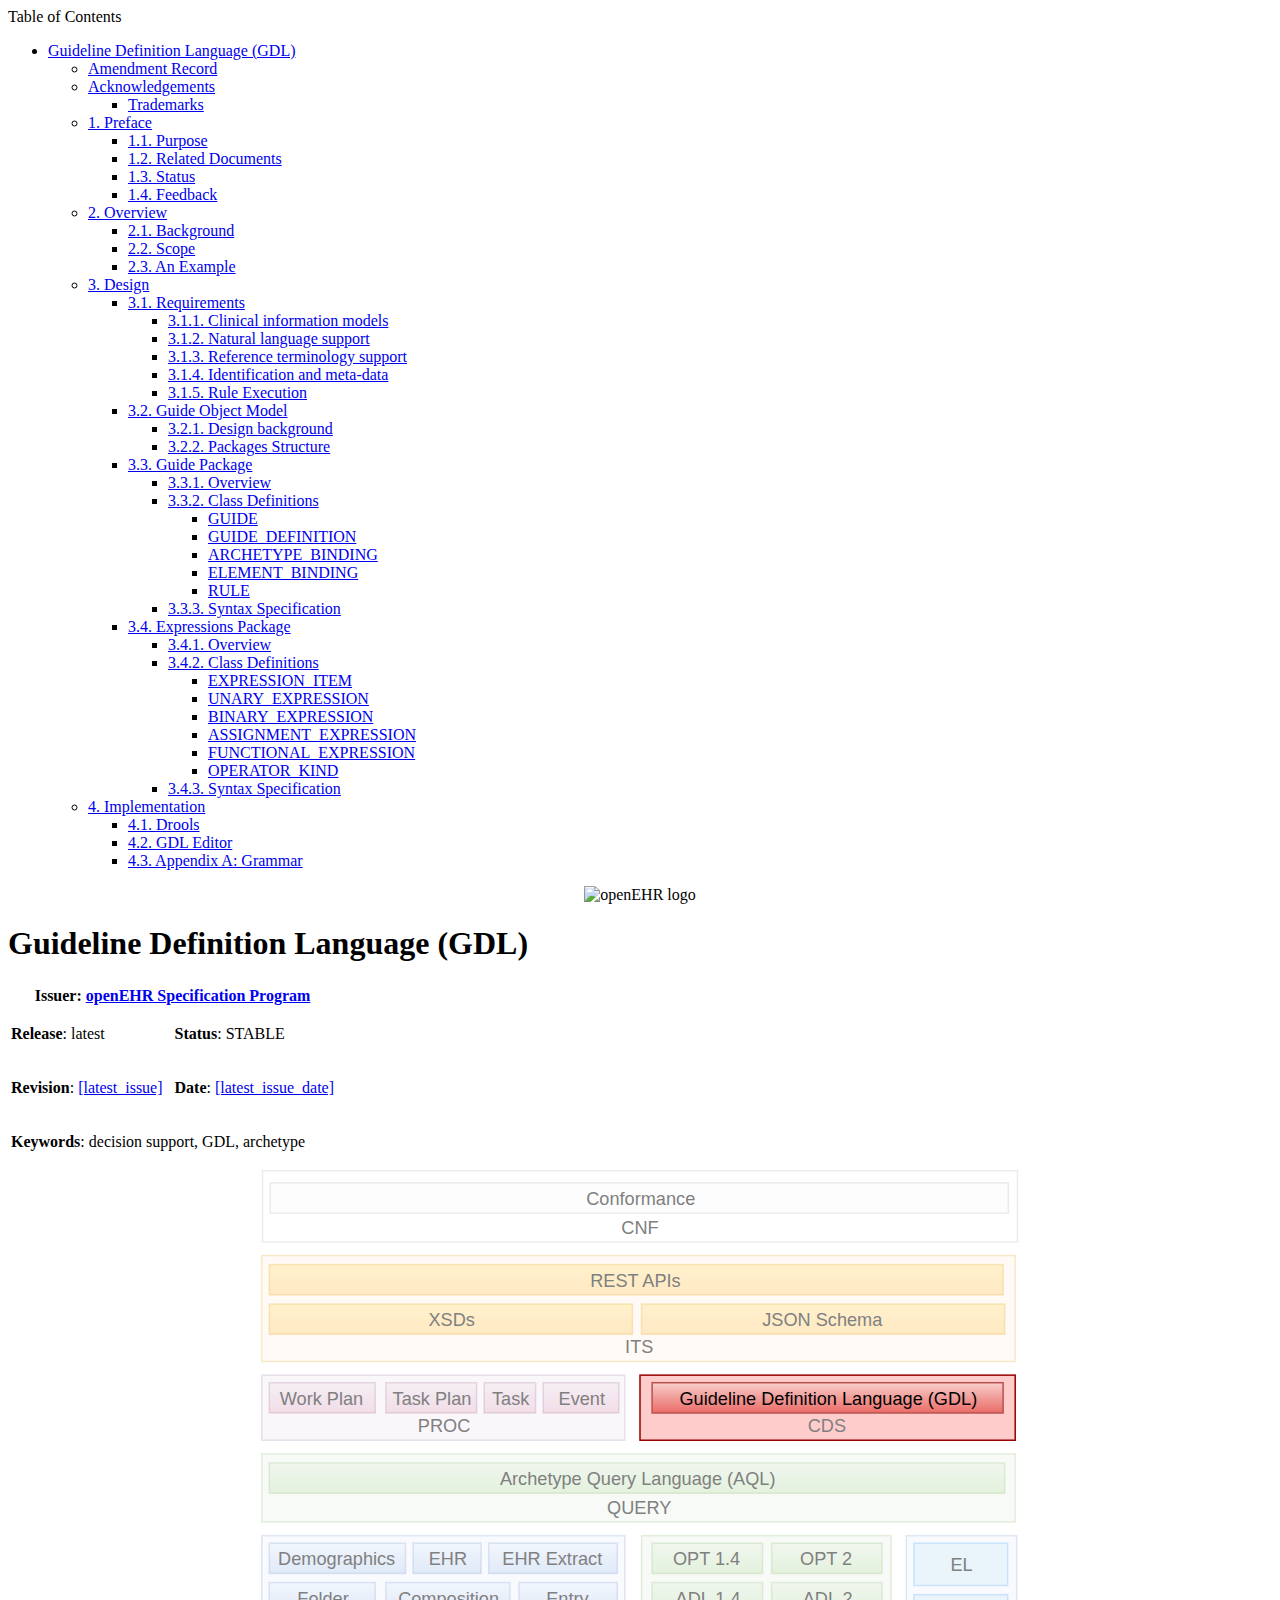
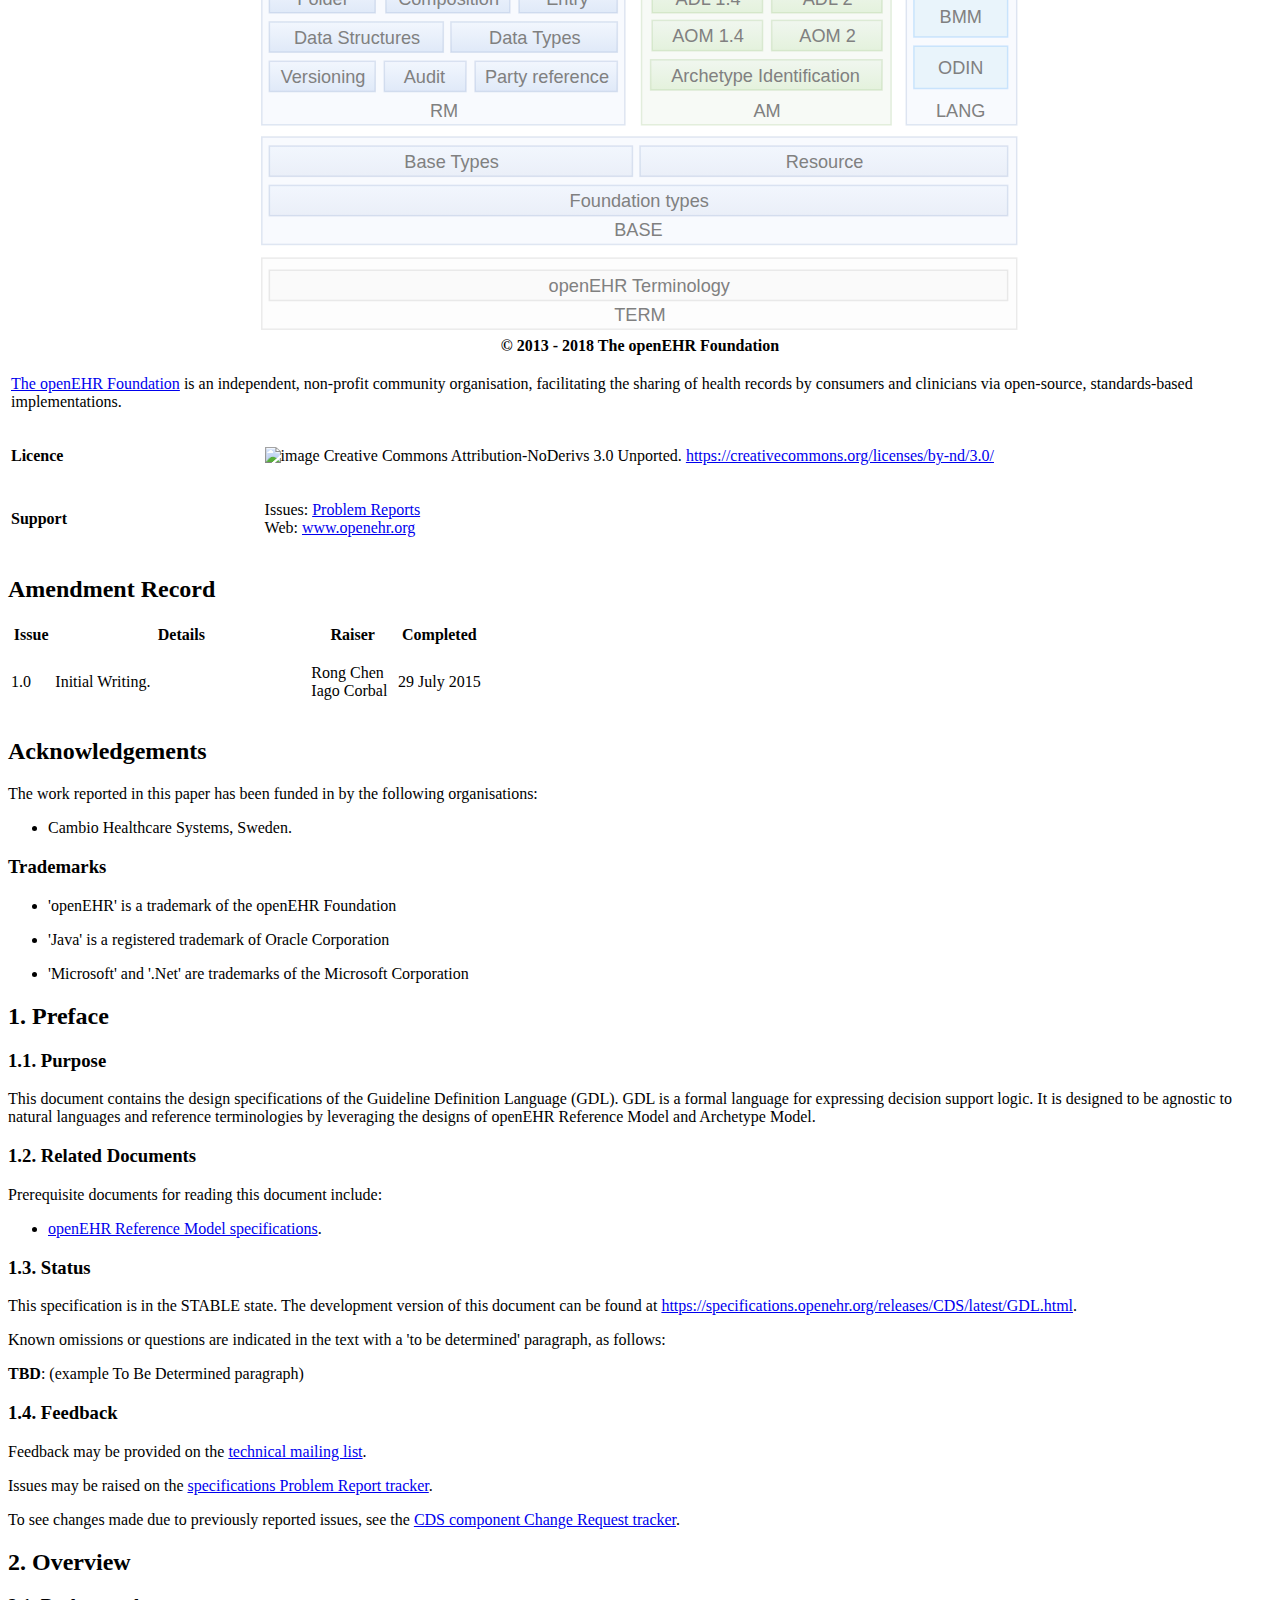
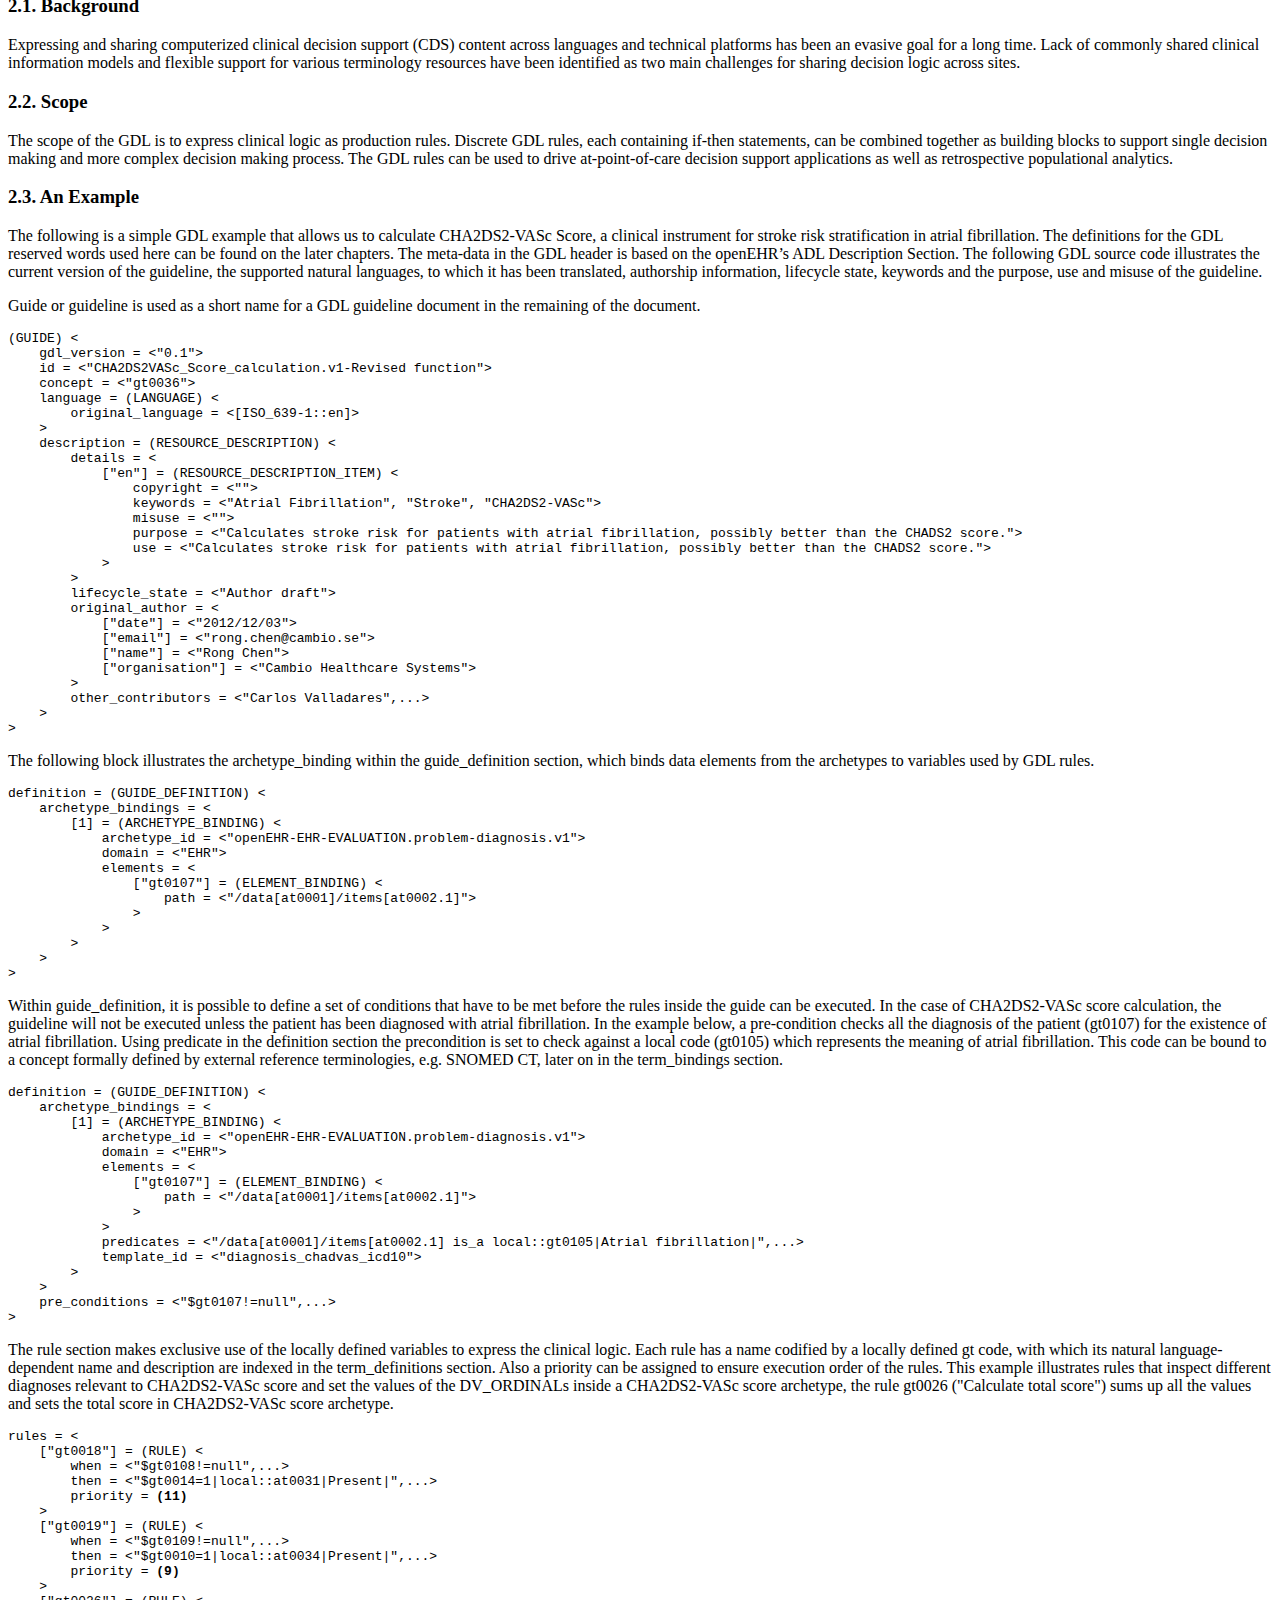
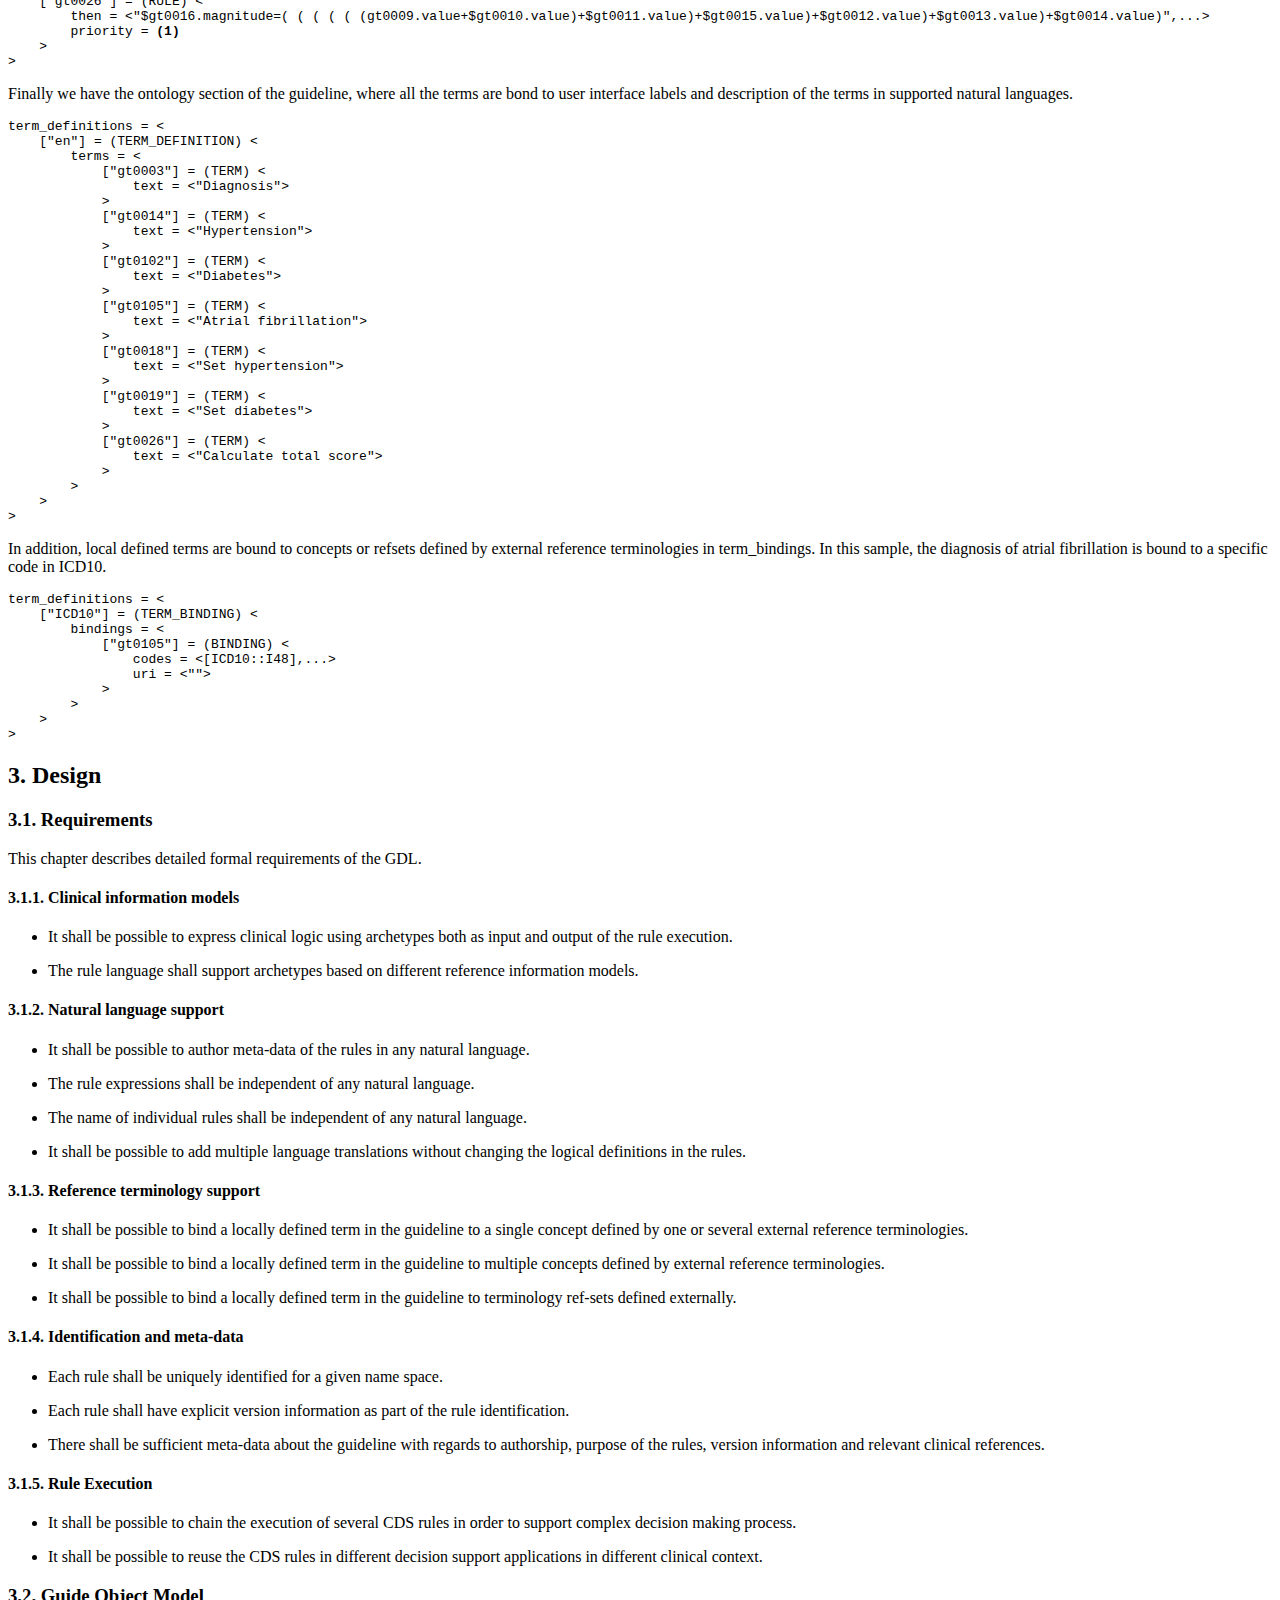
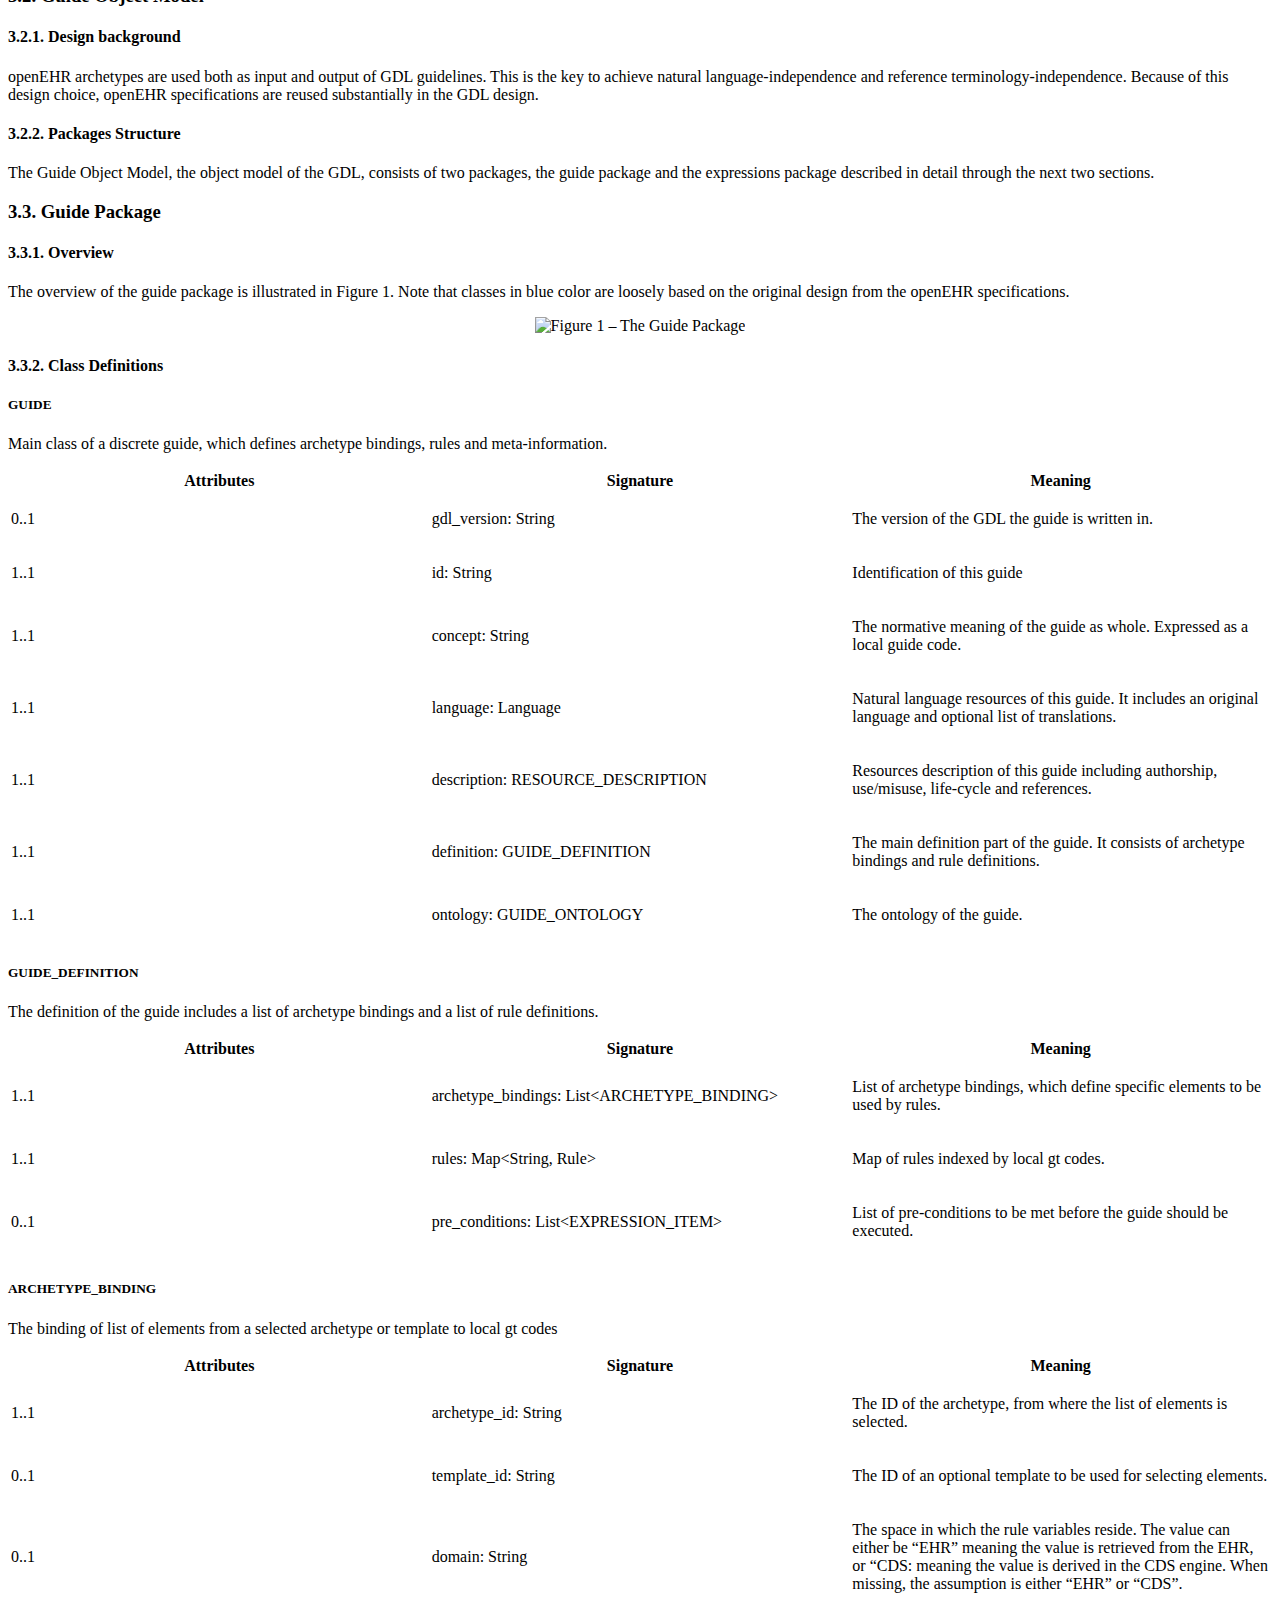
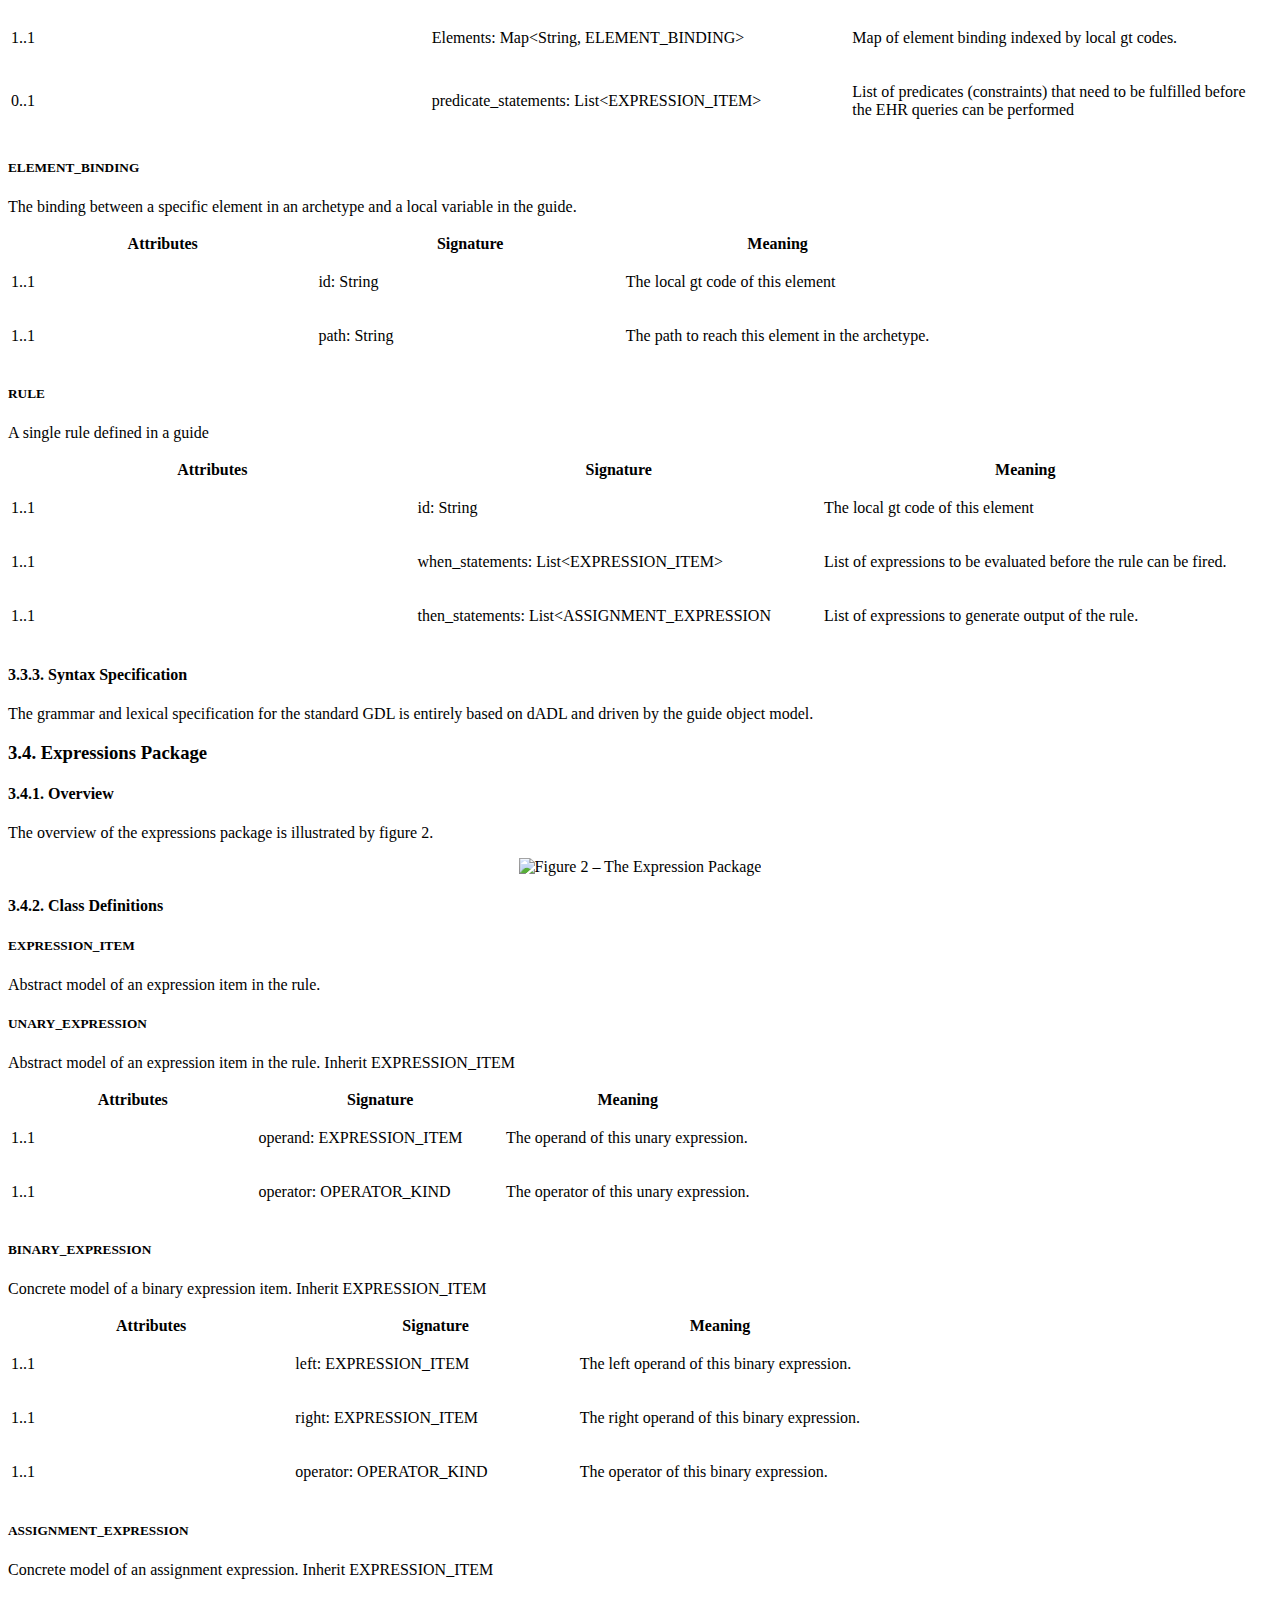
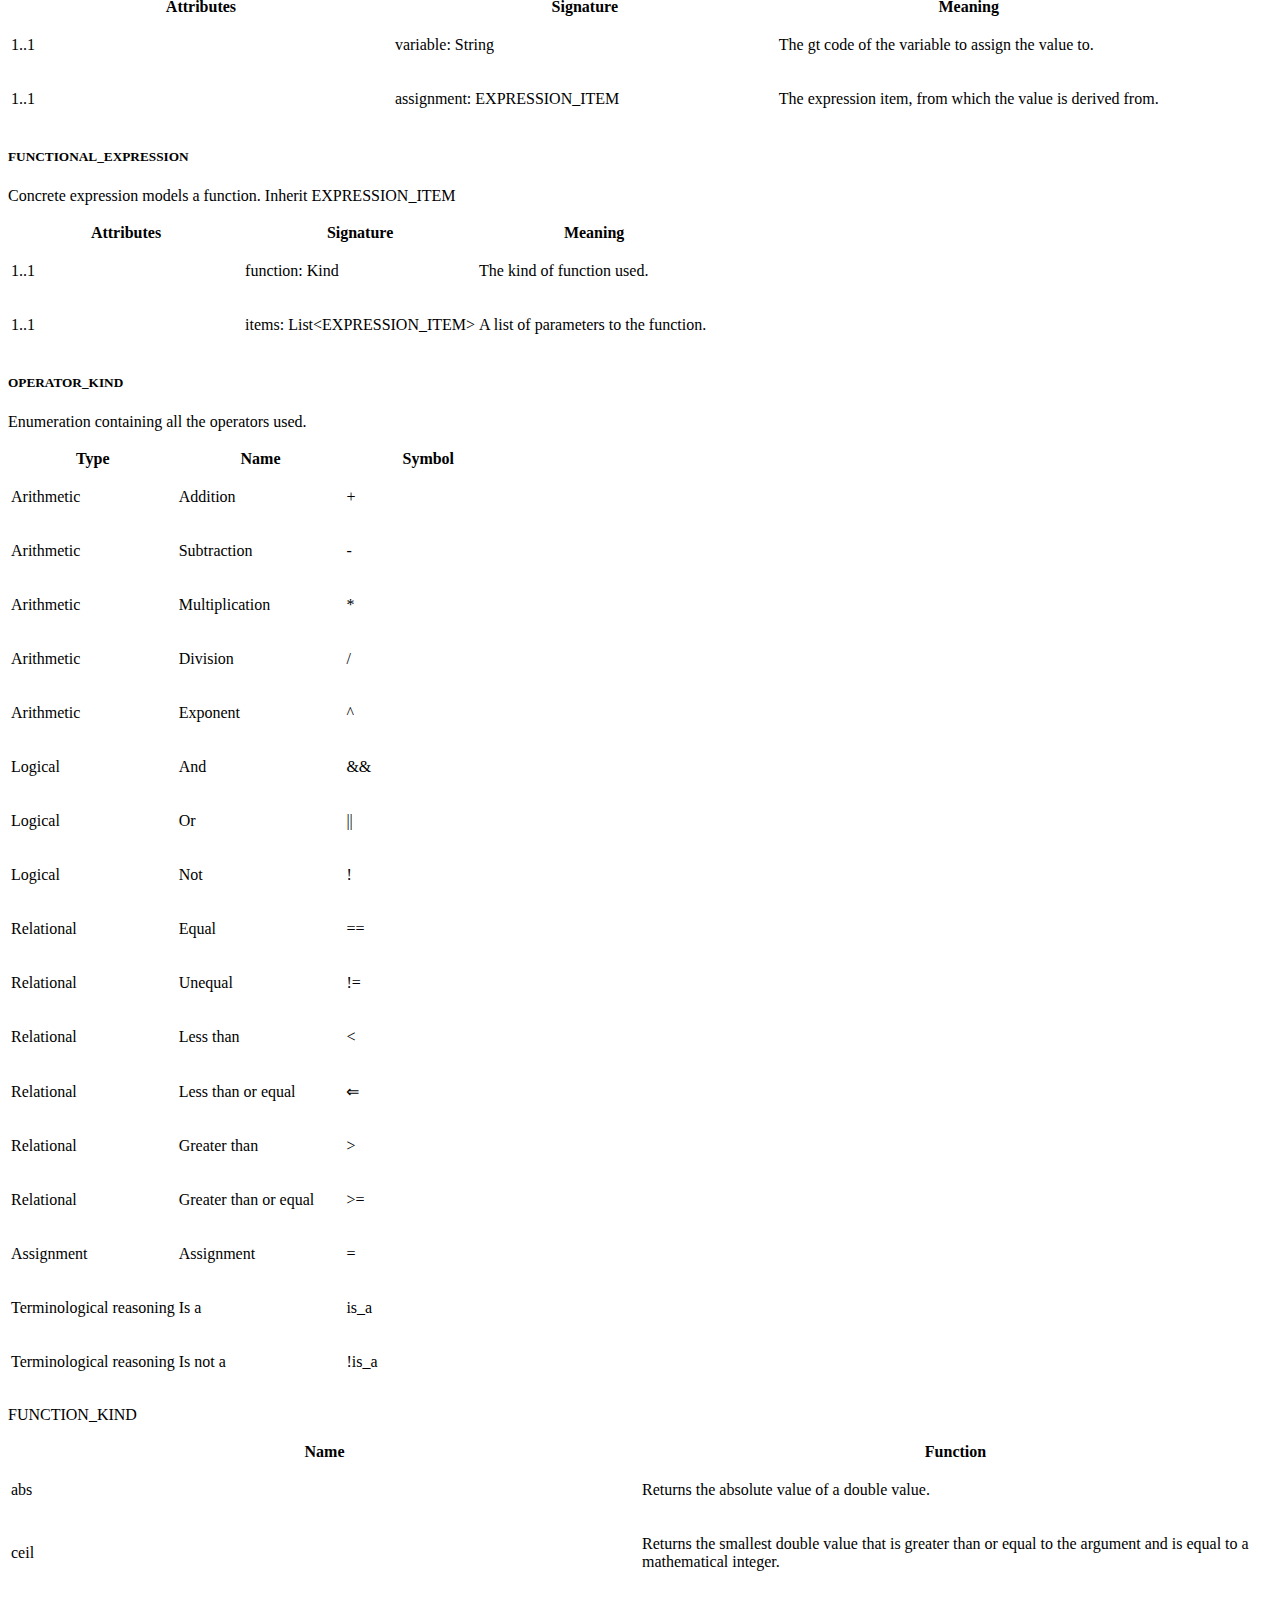
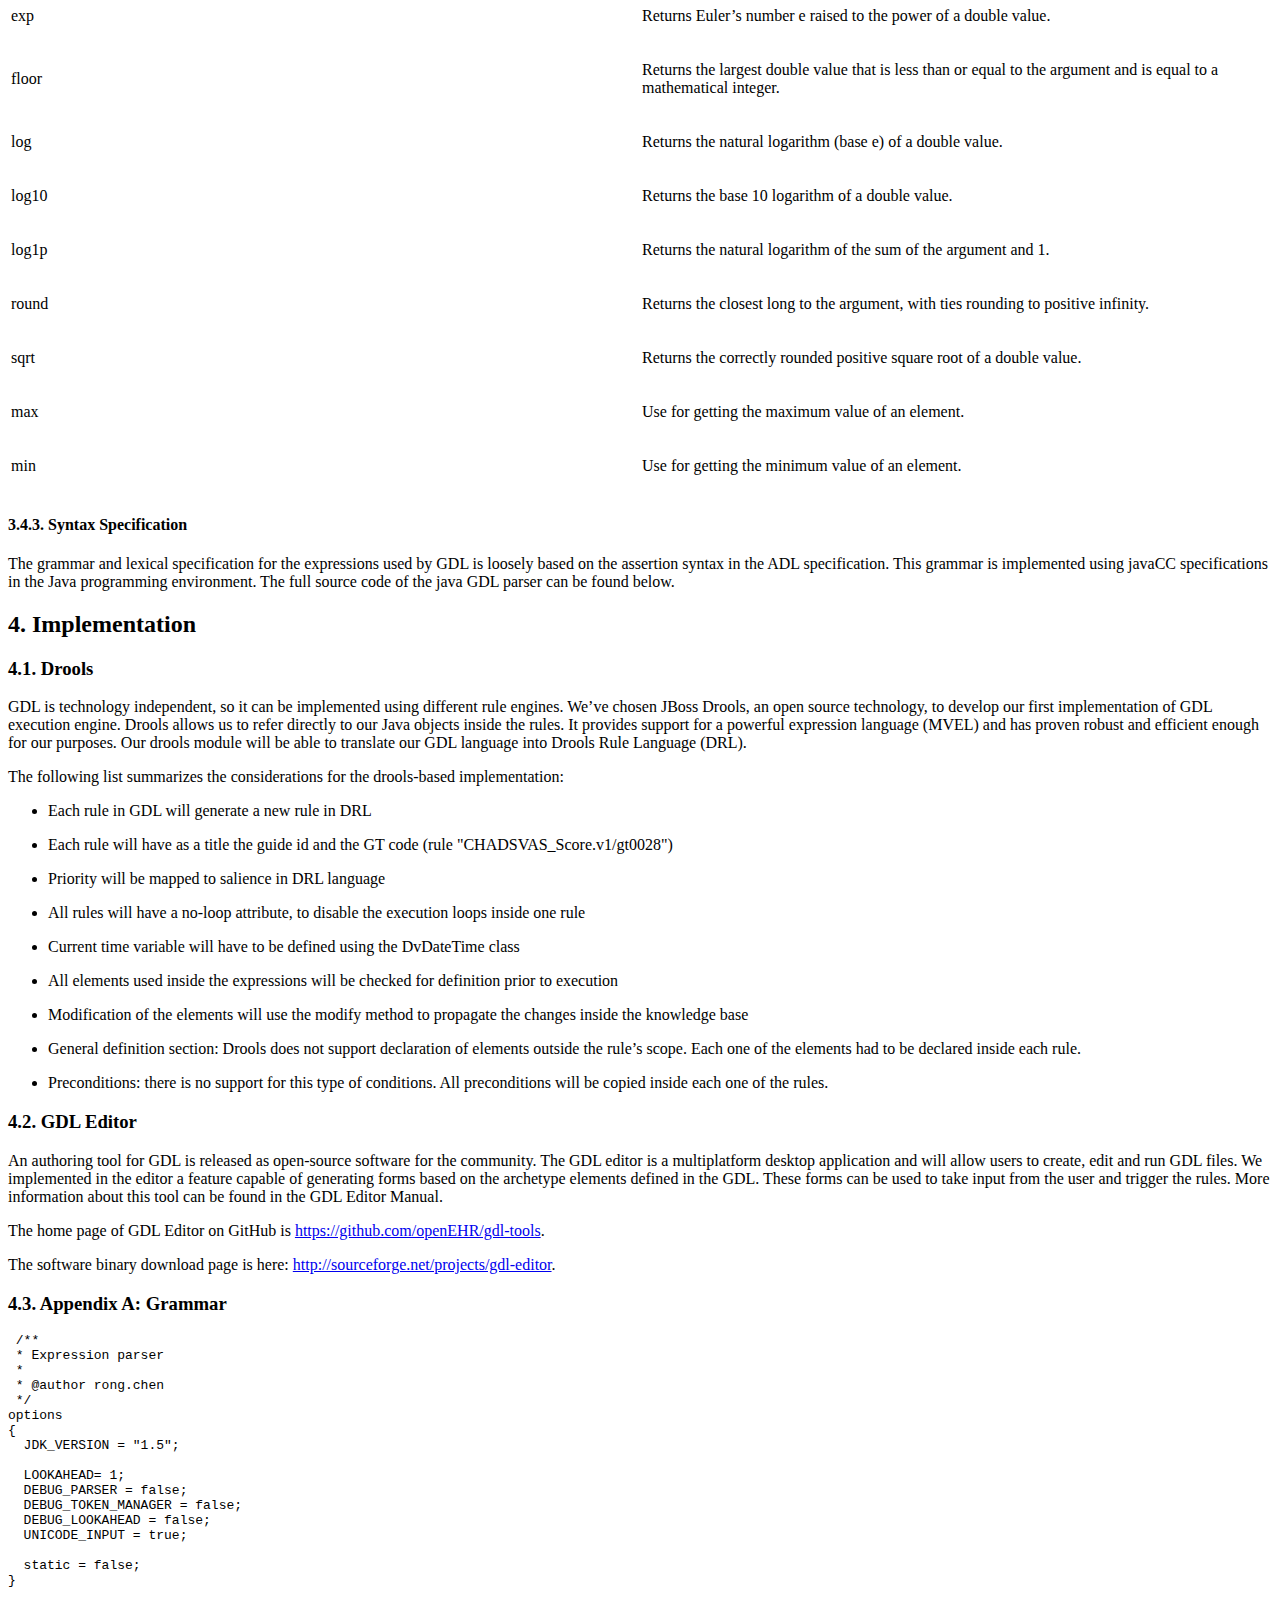
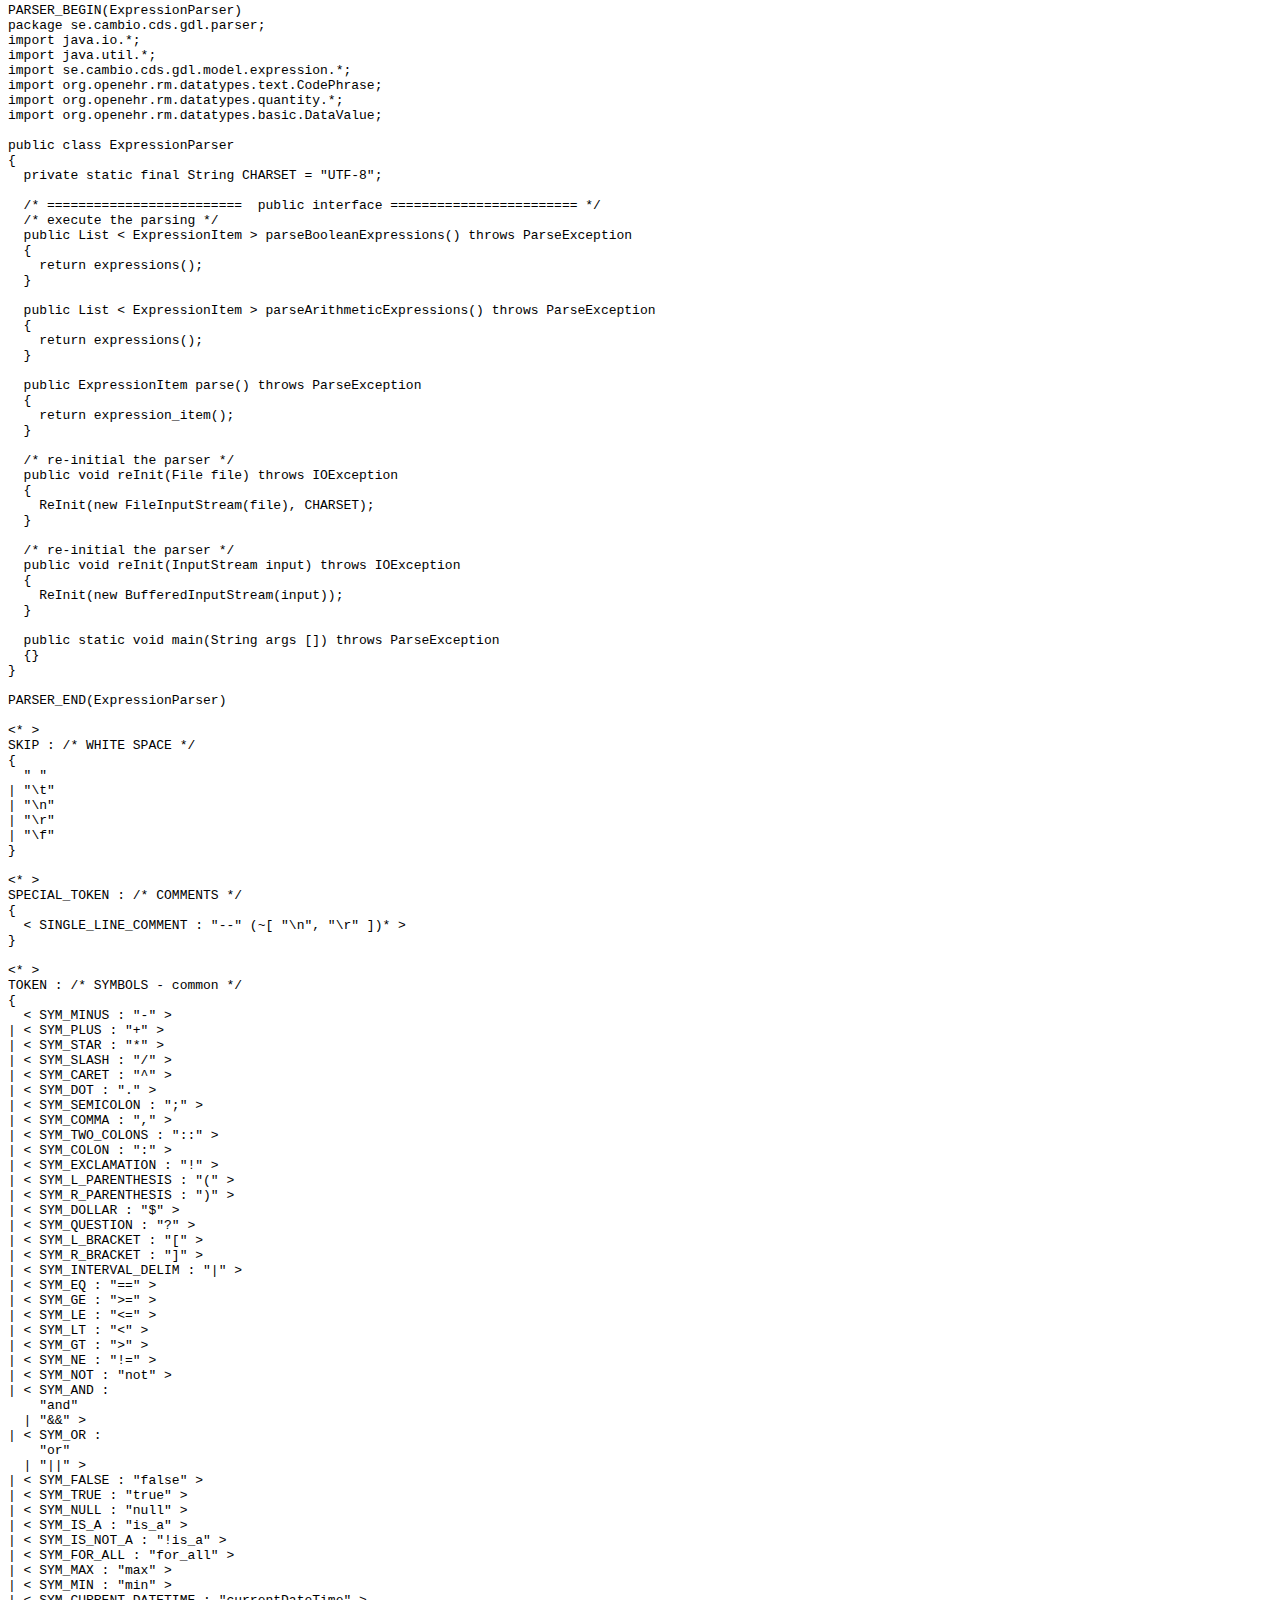
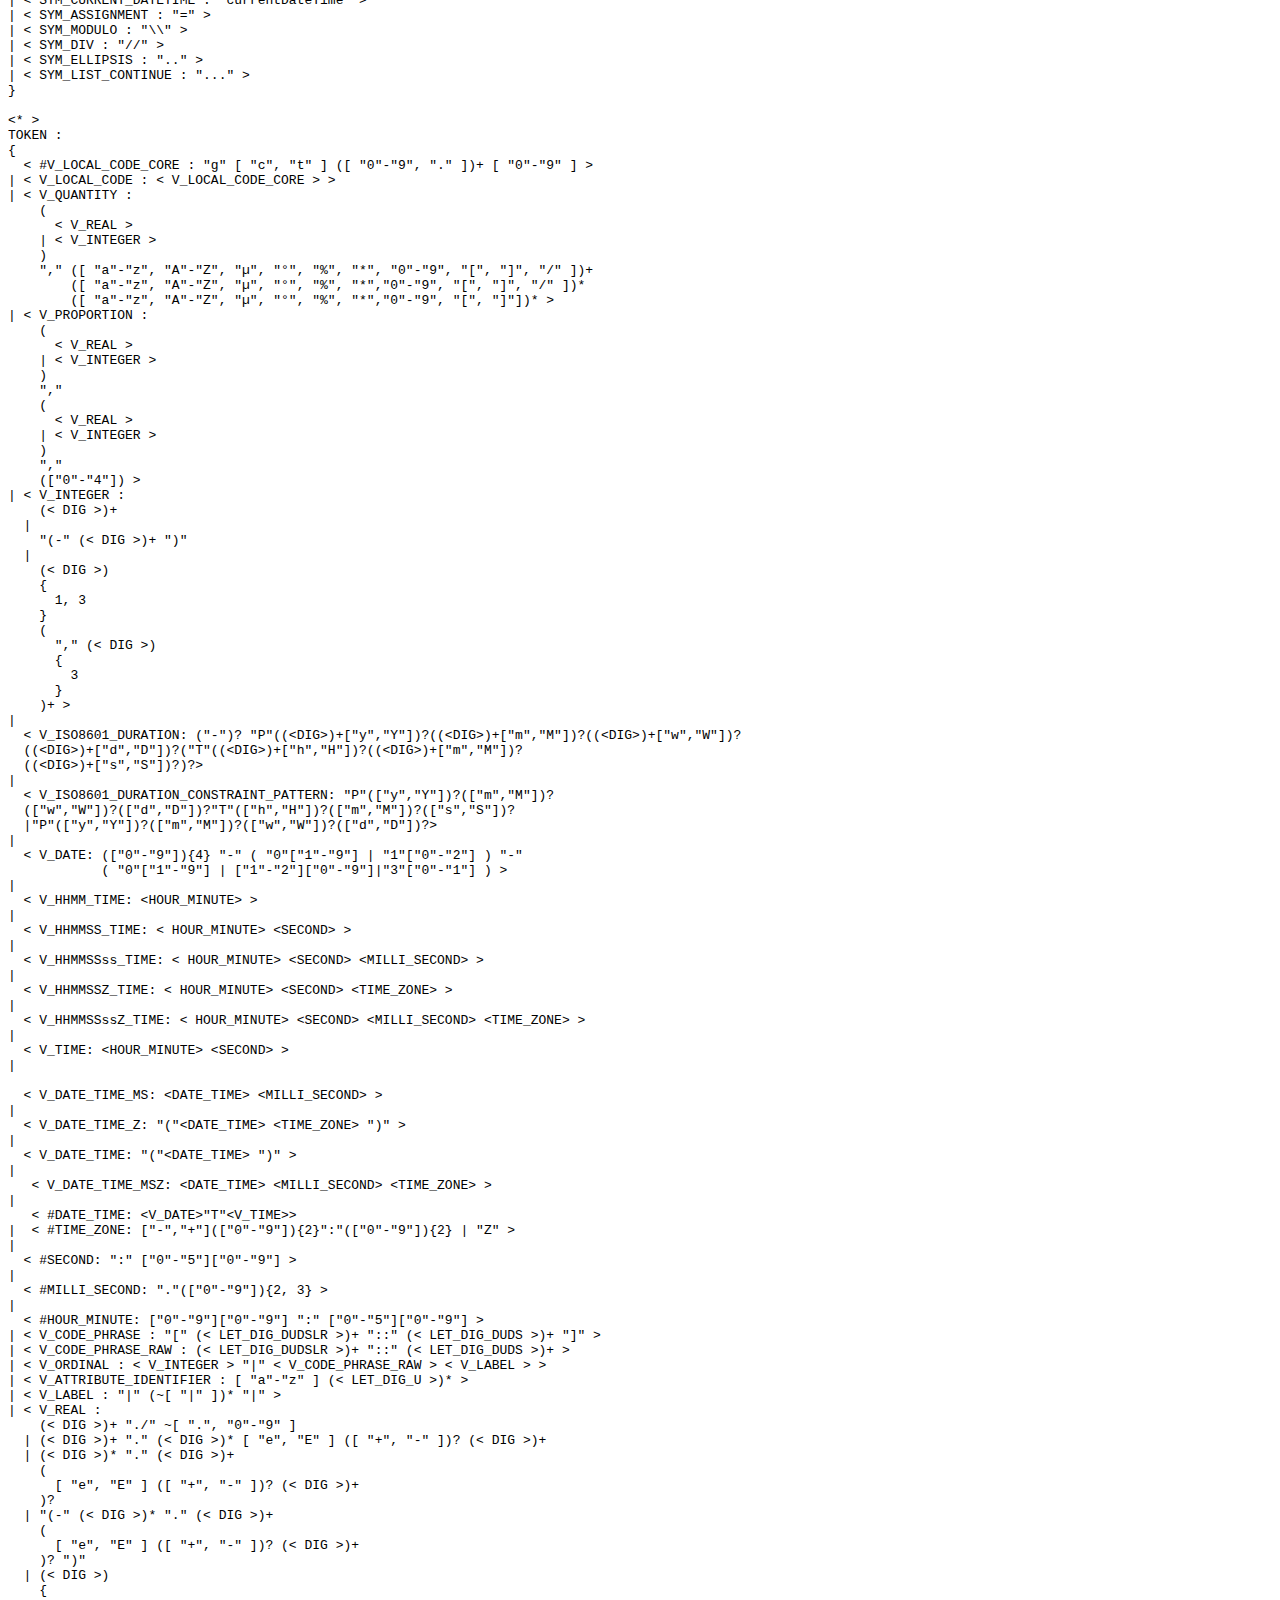
==== docs/GDL.html @ b7e473a4 "Republish spec with new link vars scheme." ====
<!DOCTYPE html>
<html lang="en">
<head>
<meta charset="UTF-8">
<!--[if IE]><meta http-equiv="X-UA-Compatible" content="IE=edge"><![endif]-->
<meta name="viewport" content="width=device-width, initial-scale=1.0">
<meta name="generator" content="Asciidoctor 1.5.6.1">
<meta name="description" content="openEHR Guideline Definition Language (GDL)">
<meta name="keywords" content="decision support, GDL, archetype">
<title>Guideline Definition Language (GDL)</title>
<link rel="stylesheet" href="https://specifications.openehr.org/styles/openehr.css">
<link rel="stylesheet" href="https://specifications.openehr.org/styles/pygments-default.css">
</head>
<body class="book toc2 toc-left">
<div id="header">
<div id="toc" class="toc2">
<div id="toctitle">Table of Contents</div>
<ul class="sectlevel0">
<li><a href="#_guideline_definition_language_gdl">Guideline Definition Language (GDL)</a>
<ul class="sectlevel1">
<li><a href="#_amendment_record">Amendment Record</a></li>
<li><a href="#_acknowledgements">Acknowledgements</a>
<ul class="sectlevel2">
<li><a href="#_trademarks">Trademarks</a></li>
</ul>
</li>
<li><a href="#_preface">1. Preface</a>
<ul class="sectlevel2">
<li><a href="#_purpose">1.1. Purpose</a></li>
<li><a href="#_related_documents">1.2. Related Documents</a></li>
<li><a href="#_status">1.3. Status</a></li>
<li><a href="#_feedback">1.4. Feedback</a></li>
</ul>
</li>
<li><a href="#_overview">2. Overview</a>
<ul class="sectlevel2">
<li><a href="#_background">2.1. Background</a></li>
<li><a href="#_scope">2.2. Scope</a></li>
<li><a href="#_an_example">2.3. An Example</a></li>
</ul>
</li>
<li><a href="#_design">3. Design</a>
<ul class="sectlevel2">
<li><a href="#_requirements">3.1. Requirements</a>
<ul class="sectlevel3">
<li><a href="#_clinical_information_models">3.1.1. Clinical information models</a></li>
<li><a href="#_natural_language_support">3.1.2. Natural language support</a></li>
<li><a href="#_reference_terminology_support">3.1.3. Reference terminology support</a></li>
<li><a href="#_identification_and_meta_data">3.1.4. Identification and meta-data</a></li>
<li><a href="#_rule_execution">3.1.5. Rule Execution</a></li>
</ul>
</li>
<li><a href="#_guide_object_model">3.2. Guide Object Model</a>
<ul class="sectlevel3">
<li><a href="#_design_background">3.2.1. Design background</a></li>
<li><a href="#_packages_structure">3.2.2. Packages Structure</a></li>
</ul>
</li>
<li><a href="#_guide_package">3.3. Guide Package</a>
<ul class="sectlevel3">
<li><a href="#_overview_2">3.3.1. Overview</a></li>
<li><a href="#_class_definitions">3.3.2. Class Definitions</a>
<ul class="sectlevel4">
<li><a href="#_guide">GUIDE</a></li>
<li><a href="#_guide_definition">GUIDE_DEFINITION</a></li>
<li><a href="#_archetype_binding">ARCHETYPE_BINDING</a></li>
<li><a href="#_element_binding">ELEMENT_BINDING</a></li>
<li><a href="#_rule">RULE</a></li>
</ul>
</li>
<li><a href="#_syntax_specification">3.3.3. Syntax Specification</a></li>
</ul>
</li>
<li><a href="#_expressions_package">3.4. Expressions Package</a>
<ul class="sectlevel3">
<li><a href="#_overview_3">3.4.1. Overview</a></li>
<li><a href="#_class_definitions_2">3.4.2. Class Definitions</a>
<ul class="sectlevel4">
<li><a href="#_expression_item">EXPRESSION_ITEM</a></li>
<li><a href="#_unary_expression">UNARY_EXPRESSION</a></li>
<li><a href="#_binary_expression">BINARY_EXPRESSION</a></li>
<li><a href="#_assignment_expression">ASSIGNMENT_EXPRESSION</a></li>
<li><a href="#_functional_expression">FUNCTIONAL_EXPRESSION</a></li>
<li><a href="#_operator_kind">OPERATOR_KIND</a></li>
</ul>
</li>
<li><a href="#_syntax_specification_2">3.4.3. Syntax Specification</a></li>
</ul>
</li>
</ul>
</li>
<li><a href="#_implementation">4. Implementation</a>
<ul class="sectlevel2">
<li><a href="#_drools">4.1. Drools</a></li>
<li><a href="#_gdl_editor">4.2. GDL Editor</a></li>
<li><a href="#_appendix_a_grammar">4.3. Appendix A: Grammar</a></li>
</ul>
</li>
</ul>
</li>
</ul>
</div>
</div>
<div id="content">
<div id="preamble">
<div class="sectionbody">
<div class="imageblock" style="text-align: center">
<div class="content">
<img src="https://specifications.openehr.org/images/openehr_logo_large.png" alt="openEHR logo">
</div>
</div>
</div>
</div>
<h1 id="_guideline_definition_language_gdl" class="sect0">Guideline Definition Language (GDL)</h1>
<div class="openblock partintro">
<div class="content">
<table class="tableblock frame-all grid-all spread">
<colgroup>
<col style="width: 50%;">
<col style="width: 50%;">
</colgroup>
<thead>
<tr>
<th class="tableblock halign-center valign-top" colspan="2"><strong>Issuer</strong>: <a href="https://www.openehr.org/programs/specification/">openEHR Specification Program</a></th>
</tr>
</thead>
<tbody>
<tr>
<td class="tableblock halign-left valign-top"><p class="tableblock"><strong>Release</strong>: latest</p></td>
<td class="tableblock halign-left valign-top"><p class="tableblock"><strong>Status</strong>: STABLE</p></td>
</tr>
<tr>
<td class="tableblock halign-left valign-top"><p class="tableblock"><strong>Revision</strong>: <a href="#latest_issue">[latest_issue]</a></p></td>
<td class="tableblock halign-left valign-top"><p class="tableblock"><strong>Date</strong>: <a href="#latest_issue_date">[latest_issue_date]</a></p></td>
</tr>
<tr>
<td class="tableblock halign-center valign-top" colspan="2"><p class="tableblock"><strong>Keywords</strong>: decision support, GDL, archetype</p></td>
</tr>
</tbody>
</table>
<div class="imageblock" style="text-align: center">
<div class="content">
<img src="openehr_block_diagram.svg" alt="openEHR components" width="60%">
</div>
</div>
<table class="tableblock frame-all grid-all spread">
<colgroup>
<col style="width: 20%;">
<col style="width: 80%;">
</colgroup>
<thead>
<tr>
<th class="tableblock halign-center valign-top" colspan="2">&#169; 2013 - 2018 The openEHR Foundation</th>
</tr>
</thead>
<tbody>
<tr>
<td class="tableblock halign-center valign-top" colspan="2"><p class="tableblock"><a href="/" target="_blank" rel="noopener">The openEHR Foundation</a> is an independent, non-profit community organisation, facilitating the sharing of health records by consumers and clinicians via open-source, standards-based implementations.</p></td>
</tr>
<tr>
<td class="tableblock halign-center valign-top"><p class="tableblock"><strong>Licence</strong></p></td>
<td class="tableblock halign-left valign-top"><p class="tableblock"><span class="image"><img src="https://specifications.openehr.org/images/cc-by-nd-88x31.png" alt="image"></span> Creative Commons Attribution-NoDerivs 3.0 Unported. <a href="https://creativecommons.org/licenses/by-nd/3.0/" class="bare">https://creativecommons.org/licenses/by-nd/3.0/</a></p></td>
</tr>
<tr>
<td class="tableblock halign-center valign-top"><p class="tableblock"><strong>Support</strong></p></td>
<td class="tableblock halign-left valign-top"><p class="tableblock">Issues: <a href="https://specifications.openehr.org/components/CDS/open_issues" target="_blank" rel="noopener">Problem Reports</a><br>
 Web: <a href="/" target="_blank" rel="noopener">www.openehr.org</a></p></td>
</tr>
</tbody>
</table>
</div>
</div>
<div class="sect1">
<h2 id="_amendment_record">Amendment Record</h2>
<div class="sectionbody">
<table class="tableblock frame-all grid-all spread">
<colgroup>
<col style="width: 9.0909%;">
<col style="width: 54.5454%;">
<col style="width: 18.1818%;">
<col style="width: 18.1819%;">
</colgroup>
<thead>
<tr>
<th class="tableblock halign-left valign-top">Issue</th>
<th class="tableblock halign-left valign-top">Details</th>
<th class="tableblock halign-left valign-top">Raiser</th>
<th class="tableblock halign-left valign-top">Completed</th>
</tr>
</thead>
<tbody>
<tr>
<td class="tableblock halign-left valign-top"><p class="tableblock"><a id="latest_issue"></a>1.0</p></td>
<td class="tableblock halign-left valign-top"><p class="tableblock">Initial Writing.</p></td>
<td class="tableblock halign-left valign-top"><p class="tableblock">Rong Chen<br>
 Iago Corbal</p></td>
<td class="tableblock halign-left valign-top"><p class="tableblock"><a id="latest_issue_date"></a>29 July 2015</p></td>
</tr>
</tbody>
</table>
</div>
</div>
<div class="sect1">
<h2 id="_acknowledgements">Acknowledgements</h2>
<div class="sectionbody">
<div class="paragraph">
<p>The work reported in this paper has been funded in by the following organisations:</p>
</div>
<div class="ulist">
<ul>
<li>
<p>Cambio Healthcare Systems, Sweden.</p>
</li>
</ul>
</div>
<div class="sect2">
<h3 id="_trademarks">Trademarks</h3>
<div class="ulist">
<ul>
<li>
<p>'openEHR' is a trademark of the openEHR Foundation</p>
</li>
<li>
<p>'Java' is a registered trademark of Oracle Corporation</p>
</li>
<li>
<p>'Microsoft' and '.Net' are trademarks of the Microsoft Corporation</p>
</li>
</ul>
</div>
</div>
</div>
</div>
<div class="sect1">
<h2 id="_preface">1. Preface</h2>
<div class="sectionbody">
<div class="sect2">
<h3 id="_purpose">1.1. Purpose</h3>
<div class="paragraph">
<p>This document contains the design specifications of the Guideline Definition Language (GDL). GDL is a formal language for expressing decision support logic. It is designed to be agnostic to natural languages and reference terminologies by leveraging the designs of openEHR Reference Model and Archetype Model.</p>
</div>
</div>
<div class="sect2">
<h3 id="_related_documents">1.2. Related Documents</h3>
<div class="paragraph">
<p>Prerequisite documents for reading this document include:</p>
</div>
<div class="ulist">
<ul>
<li>
<p><a href="https://specifications.openehr.org/releases/RM/latest/index" target="_blank" rel="noopener">openEHR Reference Model specifications</a>.</p>
</li>
</ul>
</div>
</div>
<div class="sect2">
<h3 id="_status">1.3. Status</h3>
<div class="paragraph">
<p>This specification is in the STABLE state. The development version of this document can be found at <a href="https://specifications.openehr.org/releases/CDS/latest/GDL.html" target="_blank" rel="noopener">https://specifications.openehr.org/releases/CDS/latest/GDL.html</a>.</p>
</div>
<div class="paragraph">
<p>Known omissions or questions are indicated in the text with a 'to be determined' paragraph, as follows:</p>
</div>
<div class="paragraph tbd">
<p><strong>TBD</strong>: (example To Be Determined paragraph)</p>
</div>
</div>
<div class="sect2">
<h3 id="_feedback">1.4. Feedback</h3>
<div class="paragraph">
<p>Feedback may be provided on the <a href="http://lists.openehr.org/mailman/listinfo/openehr-technical_lists.openehr.org" target="_blank" rel="noopener">technical mailing list</a>.</p>
</div>
<div class="paragraph">
<p>Issues may be raised on the <a href="https://specifications.openehr.org/components/CDS/open_issues" target="_blank" rel="noopener">specifications Problem Report tracker</a>.</p>
</div>
<div class="paragraph">
<p>To see changes made due to previously reported issues, see the <a href="https://specifications.openehr.org/components/CDS/history" target="_blank" rel="noopener">CDS component Change Request tracker</a>.</p>
</div>
</div>
</div>
</div>
<div class="sect1">
<h2 id="_overview">2. Overview</h2>
<div class="sectionbody">
<div class="sect2">
<h3 id="_background">2.1. Background</h3>
<div class="paragraph">
<p>Expressing and sharing computerized clinical decision support (CDS) content across languages and technical platforms has been an evasive goal for a long time. Lack of commonly shared clinical information models and flexible support for various terminology resources have been identified as two main challenges for sharing decision logic across sites.</p>
</div>
</div>
<div class="sect2">
<h3 id="_scope">2.2. Scope</h3>
<div class="paragraph">
<p>The scope of the GDL is to express clinical logic as production rules. Discrete GDL rules, each containing if-then statements, can be combined together as building blocks to support single decision making and more complex decision making process. The GDL rules can be used to drive at-point-of-care decision support applications as well as retrospective populational analytics.</p>
</div>
</div>
<div class="sect2">
<h3 id="_an_example">2.3. An Example</h3>
<div class="paragraph">
<p>The following is a simple GDL example that allows us to calculate CHA2DS2-VASc Score, a clinical instrument for stroke risk stratification in atrial fibrillation. The definitions for the GDL reserved words used here can be found on the later chapters. The meta-data in the GDL header is based on the openEHR’s ADL Description Section. The following GDL source code illustrates the current version of the guideline, the supported natural languages, to which it has been translated, authorship information, lifecycle state, keywords and the purpose, use and misuse of the guideline.</p>
</div>
<div class="paragraph">
<p>Guide or guideline is used as a short name for a GDL guideline document in the remaining of the document.</p>
</div>
<div class="listingblock">
<div class="content">
<pre class="pygments highlight"><code data-lang="odin"><span class="tok-p">(</span><span class="tok-nc">GUIDE</span><span class="tok-p">)</span> <span class="tok-p">&lt;</span>
    <span class="tok-nc">gdl_version</span> <span class="tok-o">=</span> <span class="tok-p">&lt;</span><span class="tok-s">&quot;0.1&quot;</span><span class="tok-p">&gt;</span>
    <span class="tok-nc">id</span> <span class="tok-o">=</span> <span class="tok-p">&lt;</span><span class="tok-s">&quot;CHA2DS2VASc_Score_calculation.v1-Revised function&quot;</span><span class="tok-p">&gt;</span>
    <span class="tok-nc">concept</span> <span class="tok-o">=</span> <span class="tok-p">&lt;</span><span class="tok-s">&quot;gt0036&quot;</span><span class="tok-p">&gt;</span>
    <span class="tok-nc">language</span> <span class="tok-o">=</span> <span class="tok-p">(</span><span class="tok-nc">LANGUAGE</span><span class="tok-p">)</span> <span class="tok-p">&lt;</span>
        <span class="tok-nc">original_language</span> <span class="tok-o">=</span> <span class="tok-p">&lt;[</span><span class="tok-nd">ISO_639-1</span><span class="tok-p">::</span><span class="tok-nd">en</span><span class="tok-p">]&gt;</span>
    <span class="tok-p">&gt;</span>
    <span class="tok-nc">description</span> <span class="tok-o">=</span> <span class="tok-p">(</span><span class="tok-nc">RESOURCE_DESCRIPTION</span><span class="tok-p">)</span> <span class="tok-p">&lt;</span>
        <span class="tok-nc">details</span> <span class="tok-o">=</span> <span class="tok-p">&lt;</span>
            <span class="tok-p">[</span><span class="tok-s">&quot;en&quot;</span><span class="tok-p">]</span> <span class="tok-o">=</span> <span class="tok-p">(</span><span class="tok-nc">RESOURCE_DESCRIPTION_ITEM</span><span class="tok-p">)</span> <span class="tok-p">&lt;</span>
                <span class="tok-nc">copyright</span> <span class="tok-o">=</span> <span class="tok-p">&lt;</span><span class="tok-s">&quot;&quot;</span><span class="tok-p">&gt;</span>
                <span class="tok-nc">keywords</span> <span class="tok-o">=</span> <span class="tok-p">&lt;</span><span class="tok-s">&quot;Atrial Fibrillation&quot;</span><span class="tok-p">,</span> <span class="tok-s">&quot;Stroke&quot;</span><span class="tok-p">,</span> <span class="tok-s">&quot;CHA2DS2-VASc&quot;</span><span class="tok-p">&gt;</span>
                <span class="tok-nc">misuse</span> <span class="tok-o">=</span> <span class="tok-p">&lt;</span><span class="tok-s">&quot;&quot;</span><span class="tok-p">&gt;</span>
                <span class="tok-nc">purpose</span> <span class="tok-o">=</span> <span class="tok-p">&lt;</span><span class="tok-s">&quot;Calculates stroke risk for patients with atrial fibrillation, possibly better than the CHADS2 score.&quot;</span><span class="tok-p">&gt;</span>
                <span class="tok-nc">use</span> <span class="tok-o">=</span> <span class="tok-p">&lt;</span><span class="tok-s">&quot;Calculates stroke risk for patients with atrial fibrillation, possibly better than the CHADS2 score.&quot;</span><span class="tok-p">&gt;</span>
            <span class="tok-p">&gt;</span>
        <span class="tok-p">&gt;</span>
        <span class="tok-nc">lifecycle_state</span> <span class="tok-o">=</span> <span class="tok-p">&lt;</span><span class="tok-s">&quot;Author draft&quot;</span><span class="tok-p">&gt;</span>
        <span class="tok-nc">original_author</span> <span class="tok-o">=</span> <span class="tok-p">&lt;</span>
            <span class="tok-p">[</span><span class="tok-s">&quot;date&quot;</span><span class="tok-p">]</span> <span class="tok-o">=</span> <span class="tok-p">&lt;</span><span class="tok-s">&quot;2012/12/03&quot;</span><span class="tok-p">&gt;</span>
            <span class="tok-p">[</span><span class="tok-s">&quot;email&quot;</span><span class="tok-p">]</span> <span class="tok-o">=</span> <span class="tok-p">&lt;</span><span class="tok-s">&quot;rong.chen@cambio.se&quot;</span><span class="tok-p">&gt;</span>
            <span class="tok-p">[</span><span class="tok-s">&quot;name&quot;</span><span class="tok-p">]</span> <span class="tok-o">=</span> <span class="tok-p">&lt;</span><span class="tok-s">&quot;Rong Chen&quot;</span><span class="tok-p">&gt;</span>
            <span class="tok-p">[</span><span class="tok-s">&quot;organisation&quot;</span><span class="tok-p">]</span> <span class="tok-o">=</span> <span class="tok-p">&lt;</span><span class="tok-s">&quot;Cambio Healthcare Systems&quot;</span><span class="tok-p">&gt;</span>
        <span class="tok-p">&gt;</span>
        <span class="tok-nc">other_contributors</span> <span class="tok-o">=</span> <span class="tok-p">&lt;</span><span class="tok-s">&quot;Carlos Valladares&quot;</span><span class="tok-p">,...&gt;</span>
    <span class="tok-p">&gt;</span>
<span class="tok-p">&gt;</span></code></pre>
</div>
</div>
<div class="paragraph">
<p>The following block illustrates the archetype_binding within the guide_definition section, which binds data elements from the archetypes to variables used by GDL rules.</p>
</div>
<div class="listingblock">
<div class="content">
<pre class="pygments highlight"><code data-lang="odin"><span class="tok-nc">definition</span> <span class="tok-o">=</span> <span class="tok-p">(</span><span class="tok-nc">GUIDE_DEFINITION</span><span class="tok-p">)</span> <span class="tok-p">&lt;</span>
    <span class="tok-nc">archetype_bindings</span> <span class="tok-o">=</span> <span class="tok-p">&lt;</span>
        <span class="tok-p">[</span><span class="tok-mi">1</span><span class="tok-p">]</span> <span class="tok-o">=</span> <span class="tok-p">(</span><span class="tok-nc">ARCHETYPE_BINDING</span><span class="tok-p">)</span> <span class="tok-p">&lt;</span>
            <span class="tok-nc">archetype_id</span> <span class="tok-o">=</span> <span class="tok-p">&lt;</span><span class="tok-s">&quot;openEHR-EHR-EVALUATION.problem-diagnosis.v1&quot;</span><span class="tok-p">&gt;</span>
            <span class="tok-nc">domain</span> <span class="tok-o">=</span> <span class="tok-p">&lt;</span><span class="tok-s">&quot;EHR&quot;</span><span class="tok-p">&gt;</span>
            <span class="tok-nc">elements</span> <span class="tok-o">=</span> <span class="tok-p">&lt;</span>
                <span class="tok-p">[</span><span class="tok-s">&quot;gt0107&quot;</span><span class="tok-p">]</span> <span class="tok-o">=</span> <span class="tok-p">(</span><span class="tok-nc">ELEMENT_BINDING</span><span class="tok-p">)</span> <span class="tok-p">&lt;</span>
                    <span class="tok-nc">path</span> <span class="tok-o">=</span> <span class="tok-p">&lt;</span><span class="tok-s">&quot;/data[at0001]/items[at0002.1]&quot;</span><span class="tok-p">&gt;</span>
                <span class="tok-p">&gt;</span>
            <span class="tok-p">&gt;</span>
        <span class="tok-p">&gt;</span>
    <span class="tok-p">&gt;</span>
<span class="tok-p">&gt;</span></code></pre>
</div>
</div>
<div class="paragraph">
<p>Within guide_definition, it is possible to define a set of conditions that have to be met before the rules inside the guide can be executed. In the case of CHA2DS2-VASc score calculation, the guideline will not be executed unless the patient has been diagnosed with atrial fibrillation. In the example below, a pre-condition checks all the diagnosis of the patient (gt0107) for the existence of atrial fibrillation. Using predicate in the definition section the precondition is set to check against a local code (gt0105) which represents the meaning of atrial fibrillation. This code can be bound to a concept formally defined by external reference terminologies, e.g. SNOMED CT, later on in the term_bindings section.</p>
</div>
<div class="listingblock">
<div class="content">
<pre class="pygments highlight"><code data-lang="odin"><span class="tok-nc">definition</span> <span class="tok-o">=</span> <span class="tok-p">(</span><span class="tok-nc">GUIDE_DEFINITION</span><span class="tok-p">)</span> <span class="tok-p">&lt;</span>
    <span class="tok-nc">archetype_bindings</span> <span class="tok-o">=</span> <span class="tok-p">&lt;</span>
        <span class="tok-p">[</span><span class="tok-mi">1</span><span class="tok-p">]</span> <span class="tok-o">=</span> <span class="tok-p">(</span><span class="tok-nc">ARCHETYPE_BINDING</span><span class="tok-p">)</span> <span class="tok-p">&lt;</span>
            <span class="tok-nc">archetype_id</span> <span class="tok-o">=</span> <span class="tok-p">&lt;</span><span class="tok-s">&quot;openEHR-EHR-EVALUATION.problem-diagnosis.v1&quot;</span><span class="tok-p">&gt;</span>
            <span class="tok-nc">domain</span> <span class="tok-o">=</span> <span class="tok-p">&lt;</span><span class="tok-s">&quot;EHR&quot;</span><span class="tok-p">&gt;</span>
            <span class="tok-nc">elements</span> <span class="tok-o">=</span> <span class="tok-p">&lt;</span>
                <span class="tok-p">[</span><span class="tok-s">&quot;gt0107&quot;</span><span class="tok-p">]</span> <span class="tok-o">=</span> <span class="tok-p">(</span><span class="tok-nc">ELEMENT_BINDING</span><span class="tok-p">)</span> <span class="tok-p">&lt;</span>
                    <span class="tok-nc">path</span> <span class="tok-o">=</span> <span class="tok-p">&lt;</span><span class="tok-s">&quot;/data[at0001]/items[at0002.1]&quot;</span><span class="tok-p">&gt;</span>
                <span class="tok-p">&gt;</span>
            <span class="tok-p">&gt;</span>
            <span class="tok-nc">predicates</span> <span class="tok-o">=</span> <span class="tok-p">&lt;</span><span class="tok-s">&quot;/data[at0001]/items[at0002.1] is_a local::gt0105|Atrial fibrillation|&quot;</span><span class="tok-p">,...&gt;</span>
            <span class="tok-nc">template_id</span> <span class="tok-o">=</span> <span class="tok-p">&lt;</span><span class="tok-s">&quot;diagnosis_chadvas_icd10&quot;</span><span class="tok-p">&gt;</span>
        <span class="tok-p">&gt;</span>
    <span class="tok-p">&gt;</span>
    <span class="tok-nc">pre_conditions</span> <span class="tok-o">=</span> <span class="tok-p">&lt;</span><span class="tok-s">&quot;$gt0107!=null&quot;</span><span class="tok-p">,...&gt;</span>
<span class="tok-p">&gt;</span></code></pre>
</div>
</div>
<div class="paragraph">
<p>The rule section makes exclusive use of the locally defined variables to express the clinical logic. Each rule has a name codified by a locally defined gt code, with which its natural language-dependent name and description are indexed in the term_definitions section. Also a priority can be assigned to ensure execution order of the rules. This example illustrates rules that inspect different diagnoses relevant to CHA2DS2-VASc score and set the values of the DV_ORDINALs inside a CHA2DS2-VASc score archetype, the rule gt0026 ("Calculate total score") sums up all the values and sets the total score in CHA2DS2-VASc score archetype.</p>
</div>
<div class="listingblock">
<div class="content">
<pre class="pygments highlight"><code data-lang="odin"><span class="tok-nc">rules</span> <span class="tok-o">=</span> <span class="tok-p">&lt;</span>
    <span class="tok-p">[</span><span class="tok-s">&quot;gt0018&quot;</span><span class="tok-p">]</span> <span class="tok-o">=</span> <span class="tok-p">(</span><span class="tok-nc">RULE</span><span class="tok-p">)</span> <span class="tok-p">&lt;</span>
        <span class="tok-nc">when</span> <span class="tok-o">=</span> <span class="tok-p">&lt;</span><span class="tok-s">&quot;$gt0108!=null&quot;</span><span class="tok-p">,...&gt;</span>
        <span class="tok-nc">then</span> <span class="tok-o">=</span> <span class="tok-p">&lt;</span><span class="tok-s">&quot;$gt0014=1|local::at0031|Present|&quot;</span><span class="tok-p">,...&gt;</span>
        <span class="tok-nc">priority</span> <span class="tok-o">=</span> <b class="conum">(11)</b>
    <span class="tok-p">&gt;</span>
    <span class="tok-p">[</span><span class="tok-s">&quot;gt0019&quot;</span><span class="tok-p">]</span> <span class="tok-o">=</span> <span class="tok-p">(</span><span class="tok-nc">RULE</span><span class="tok-p">)</span> <span class="tok-p">&lt;</span>
        <span class="tok-nc">when</span> <span class="tok-o">=</span> <span class="tok-p">&lt;</span><span class="tok-s">&quot;$gt0109!=null&quot;</span><span class="tok-p">,...&gt;</span>
        <span class="tok-nc">then</span> <span class="tok-o">=</span> <span class="tok-p">&lt;</span><span class="tok-s">&quot;$gt0010=1|local::at0034|Present|&quot;</span><span class="tok-p">,...&gt;</span>
        <span class="tok-nc">priority</span> <span class="tok-o">=</span> <b class="conum">(9)</b>
    <span class="tok-p">&gt;</span>
    <span class="tok-p">[</span><span class="tok-s">&quot;gt0026&quot;</span><span class="tok-p">]</span> <span class="tok-o">=</span> <span class="tok-p">(</span><span class="tok-nc">RULE</span><span class="tok-p">)</span> <span class="tok-p">&lt;</span>
        <span class="tok-nc">then</span> <span class="tok-o">=</span> <span class="tok-p">&lt;</span><span class="tok-s">&quot;$gt0016.magnitude=( ( ( ( ( (gt0009.value+$gt0010.value)+$gt0011.value)+$gt0015.value)+$gt0012.value)+$gt0013.value)+$gt0014.value)&quot;</span><span class="tok-p">,...&gt;</span>
        <span class="tok-nc">priority</span> <span class="tok-o">=</span> <b class="conum">(1)</b>
    <span class="tok-p">&gt;</span>
<span class="tok-p">&gt;</span></code></pre>
</div>
</div>
<div class="paragraph">
<p>Finally we have the ontology section of the guideline, where all the terms are bond to user interface labels and description of the terms in supported natural languages.</p>
</div>
<div class="listingblock">
<div class="content">
<pre class="pygments highlight"><code data-lang="odin"><span class="tok-nc">term_definitions</span> <span class="tok-o">=</span> <span class="tok-p">&lt;</span>
    <span class="tok-p">[</span><span class="tok-s">&quot;en&quot;</span><span class="tok-p">]</span> <span class="tok-o">=</span> <span class="tok-p">(</span><span class="tok-nc">TERM_DEFINITION</span><span class="tok-p">)</span> <span class="tok-p">&lt;</span>
        <span class="tok-nc">terms</span> <span class="tok-o">=</span> <span class="tok-p">&lt;</span>
            <span class="tok-p">[</span><span class="tok-s">&quot;gt0003&quot;</span><span class="tok-p">]</span> <span class="tok-o">=</span> <span class="tok-p">(</span><span class="tok-nc">TERM</span><span class="tok-p">)</span> <span class="tok-p">&lt;</span>
                <span class="tok-nc">text</span> <span class="tok-o">=</span> <span class="tok-p">&lt;</span><span class="tok-s">&quot;Diagnosis&quot;</span><span class="tok-p">&gt;</span>
            <span class="tok-p">&gt;</span>
            <span class="tok-p">[</span><span class="tok-s">&quot;gt0014&quot;</span><span class="tok-p">]</span> <span class="tok-o">=</span> <span class="tok-p">(</span><span class="tok-nc">TERM</span><span class="tok-p">)</span> <span class="tok-p">&lt;</span>
                <span class="tok-nc">text</span> <span class="tok-o">=</span> <span class="tok-p">&lt;</span><span class="tok-s">&quot;Hypertension&quot;</span><span class="tok-p">&gt;</span>
            <span class="tok-p">&gt;</span>
            <span class="tok-p">[</span><span class="tok-s">&quot;gt0102&quot;</span><span class="tok-p">]</span> <span class="tok-o">=</span> <span class="tok-p">(</span><span class="tok-nc">TERM</span><span class="tok-p">)</span> <span class="tok-p">&lt;</span>
                <span class="tok-nc">text</span> <span class="tok-o">=</span> <span class="tok-p">&lt;</span><span class="tok-s">&quot;Diabetes&quot;</span><span class="tok-p">&gt;</span>
            <span class="tok-p">&gt;</span>
            <span class="tok-p">[</span><span class="tok-s">&quot;gt0105&quot;</span><span class="tok-p">]</span> <span class="tok-o">=</span> <span class="tok-p">(</span><span class="tok-nc">TERM</span><span class="tok-p">)</span> <span class="tok-p">&lt;</span>
                <span class="tok-nc">text</span> <span class="tok-o">=</span> <span class="tok-p">&lt;</span><span class="tok-s">&quot;Atrial fibrillation&quot;</span><span class="tok-p">&gt;</span>
            <span class="tok-p">&gt;</span>
            <span class="tok-p">[</span><span class="tok-s">&quot;gt0018&quot;</span><span class="tok-p">]</span> <span class="tok-o">=</span> <span class="tok-p">(</span><span class="tok-nc">TERM</span><span class="tok-p">)</span> <span class="tok-p">&lt;</span>
                <span class="tok-nc">text</span> <span class="tok-o">=</span> <span class="tok-p">&lt;</span><span class="tok-s">&quot;Set hypertension&quot;</span><span class="tok-p">&gt;</span>
            <span class="tok-p">&gt;</span>
            <span class="tok-p">[</span><span class="tok-s">&quot;gt0019&quot;</span><span class="tok-p">]</span> <span class="tok-o">=</span> <span class="tok-p">(</span><span class="tok-nc">TERM</span><span class="tok-p">)</span> <span class="tok-p">&lt;</span>
                <span class="tok-nc">text</span> <span class="tok-o">=</span> <span class="tok-p">&lt;</span><span class="tok-s">&quot;Set diabetes&quot;</span><span class="tok-p">&gt;</span>
            <span class="tok-p">&gt;</span>
            <span class="tok-p">[</span><span class="tok-s">&quot;gt0026&quot;</span><span class="tok-p">]</span> <span class="tok-o">=</span> <span class="tok-p">(</span><span class="tok-nc">TERM</span><span class="tok-p">)</span> <span class="tok-p">&lt;</span>
                <span class="tok-nc">text</span> <span class="tok-o">=</span> <span class="tok-p">&lt;</span><span class="tok-s">&quot;Calculate total score&quot;</span><span class="tok-p">&gt;</span>
            <span class="tok-p">&gt;</span>
        <span class="tok-p">&gt;</span>
    <span class="tok-p">&gt;</span>
<span class="tok-p">&gt;</span></code></pre>
</div>
</div>
<div class="paragraph">
<p>In addition, local defined terms are bound to concepts or refsets defined by external reference terminologies in term_bindings. In this sample, the diagnosis of atrial fibrillation is bound to a specific code in ICD10.</p>
</div>
<div class="listingblock">
<div class="content">
<pre class="pygments highlight"><code data-lang="odin"><span class="tok-nc">term_definitions</span> <span class="tok-o">=</span> <span class="tok-p">&lt;</span>
    <span class="tok-p">[</span><span class="tok-s">&quot;ICD10&quot;</span><span class="tok-p">]</span> <span class="tok-o">=</span> <span class="tok-p">(</span><span class="tok-nc">TERM_BINDING</span><span class="tok-p">)</span> <span class="tok-p">&lt;</span>
        <span class="tok-nc">bindings</span> <span class="tok-o">=</span> <span class="tok-p">&lt;</span>
            <span class="tok-p">[</span><span class="tok-s">&quot;gt0105&quot;</span><span class="tok-p">]</span> <span class="tok-o">=</span> <span class="tok-p">(</span><span class="tok-nc">BINDING</span><span class="tok-p">)</span> <span class="tok-p">&lt;</span>
                <span class="tok-nc">codes</span> <span class="tok-o">=</span> <span class="tok-p">&lt;[</span><span class="tok-nd">ICD10</span><span class="tok-p">::</span><span class="tok-nd">I48</span><span class="tok-p">],...&gt;</span>
                <span class="tok-nc">uri</span> <span class="tok-o">=</span> <span class="tok-p">&lt;</span><span class="tok-s">&quot;&quot;</span><span class="tok-p">&gt;</span>
            <span class="tok-p">&gt;</span>
        <span class="tok-p">&gt;</span>
    <span class="tok-p">&gt;</span>
<span class="tok-p">&gt;</span></code></pre>
</div>
</div>
</div>
</div>
</div>
<div class="sect1">
<h2 id="_design">3. Design</h2>
<div class="sectionbody">
<div class="sect2">
<h3 id="_requirements">3.1. Requirements</h3>
<div class="paragraph">
<p>This chapter describes detailed formal requirements of the GDL.</p>
</div>
<div class="sect3">
<h4 id="_clinical_information_models">3.1.1. Clinical information models</h4>
<div class="ulist">
<ul>
<li>
<p>It shall be possible to express clinical logic using archetypes both as input and output of the rule execution.</p>
</li>
<li>
<p>The rule language shall support archetypes based on different reference information models.</p>
</li>
</ul>
</div>
</div>
<div class="sect3">
<h4 id="_natural_language_support">3.1.2. Natural language support</h4>
<div class="ulist">
<ul>
<li>
<p>It shall be possible to author meta-data of the rules in any natural language.</p>
</li>
<li>
<p>The rule expressions shall be independent of any natural language.</p>
</li>
<li>
<p>The name of individual rules shall be independent of any natural language.</p>
</li>
<li>
<p>It shall be possible to add multiple language translations without changing the logical definitions in the rules.</p>
</li>
</ul>
</div>
</div>
<div class="sect3">
<h4 id="_reference_terminology_support">3.1.3. Reference terminology support</h4>
<div class="ulist">
<ul>
<li>
<p>It shall be possible to bind a locally defined term in the guideline to a single concept defined by one or several external reference terminologies.</p>
</li>
<li>
<p>It shall be possible to bind a locally defined term in the guideline to multiple concepts defined by external reference terminologies.</p>
</li>
<li>
<p>It shall be possible to bind a locally defined term in the guideline to terminology ref-sets defined externally.</p>
</li>
</ul>
</div>
</div>
<div class="sect3">
<h4 id="_identification_and_meta_data">3.1.4. Identification and meta-data</h4>
<div class="ulist">
<ul>
<li>
<p>Each rule shall be uniquely identified for a given name space.</p>
</li>
<li>
<p>Each rule shall have explicit version information as part of the rule identification.</p>
</li>
<li>
<p>There shall be sufficient meta-data about the guideline with regards to authorship, purpose of the rules, version information and relevant clinical references.</p>
</li>
</ul>
</div>
</div>
<div class="sect3">
<h4 id="_rule_execution">3.1.5. Rule Execution</h4>
<div class="ulist">
<ul>
<li>
<p>It shall be possible to chain the execution of several CDS rules in order to support complex decision making process.</p>
</li>
<li>
<p>It shall be possible to reuse the CDS rules in different decision support applications in different clinical context.</p>
</li>
</ul>
</div>
</div>
</div>
<div class="sect2">
<h3 id="_guide_object_model">3.2. Guide Object Model</h3>
<div class="sect3">
<h4 id="_design_background">3.2.1. Design background</h4>
<div class="paragraph">
<p>openEHR archetypes are used both as input and output of GDL guidelines. This is the key to achieve natural language-independence and reference terminology-independence. Because of this design choice, openEHR specifications are reused substantially in the GDL design.</p>
</div>
</div>
<div class="sect3">
<h4 id="_packages_structure">3.2.2. Packages Structure</h4>
<div class="paragraph">
<p>The Guide Object Model, the object model of the GDL, consists of two packages, the guide package and the expressions package described in detail through the next two sections.</p>
</div>
</div>
</div>
<div class="sect2">
<h3 id="_guide_package">3.3. Guide Package</h3>
<div class="sect3">
<h4 id="_overview_2">3.3.1. Overview</h4>
<div class="paragraph">
<p>The overview of the guide package is illustrated in Figure 1. Note that classes in blue color are loosely based on the original design from the openEHR specifications.</p>
</div>
<div class="imageblock" style="text-align: center">
<div class="content">
<img src="GDL/diagrams/gdl-relational-model.png" alt="Figure 1 – The Guide Package">
</div>
</div>
</div>
<div class="sect3">
<h4 id="_class_definitions">3.3.2. Class Definitions</h4>
<div class="sect4">
<h5 id="_guide">GUIDE</h5>
<div class="paragraph">
<p>Main class of a discrete guide, which defines archetype bindings, rules and meta-information.</p>
</div>
<table class="tableblock frame-all grid-all spread">
<colgroup>
<col style="width: 33.3333%;">
<col style="width: 33.3333%;">
<col style="width: 33.3334%;">
</colgroup>
<thead>
<tr>
<th class="tableblock halign-left valign-top">Attributes</th>
<th class="tableblock halign-left valign-top">Signature</th>
<th class="tableblock halign-left valign-top">Meaning</th>
</tr>
</thead>
<tbody>
<tr>
<td class="tableblock halign-left valign-top"><p class="tableblock">0..1</p></td>
<td class="tableblock halign-left valign-top"><p class="tableblock">gdl_version: String</p></td>
<td class="tableblock halign-left valign-top"><p class="tableblock">The version of the GDL the guide is written in.</p></td>
</tr>
<tr>
<td class="tableblock halign-left valign-top"><p class="tableblock">1..1</p></td>
<td class="tableblock halign-left valign-top"><p class="tableblock">id: String</p></td>
<td class="tableblock halign-left valign-top"><p class="tableblock">Identification of this guide</p></td>
</tr>
<tr>
<td class="tableblock halign-left valign-top"><p class="tableblock">1..1</p></td>
<td class="tableblock halign-left valign-top"><p class="tableblock">concept: String</p></td>
<td class="tableblock halign-left valign-top"><p class="tableblock">The normative meaning of the guide as whole. Expressed as a local guide code.</p></td>
</tr>
<tr>
<td class="tableblock halign-left valign-top"><p class="tableblock">1..1</p></td>
<td class="tableblock halign-left valign-top"><p class="tableblock">language: Language</p></td>
<td class="tableblock halign-left valign-top"><p class="tableblock">Natural language resources of this guide. It includes an original language and optional list of translations.</p></td>
</tr>
<tr>
<td class="tableblock halign-left valign-top"><p class="tableblock">1..1</p></td>
<td class="tableblock halign-left valign-top"><p class="tableblock">description: RESOURCE_DESCRIPTION</p></td>
<td class="tableblock halign-left valign-top"><p class="tableblock">Resources description of this guide including authorship, use/misuse, life-cycle and references.</p></td>
</tr>
<tr>
<td class="tableblock halign-left valign-top"><p class="tableblock">1..1</p></td>
<td class="tableblock halign-left valign-top"><p class="tableblock">definition: GUIDE_DEFINITION</p></td>
<td class="tableblock halign-left valign-top"><p class="tableblock">The main definition part of the guide. It consists of archetype bindings and rule definitions.</p></td>
</tr>
<tr>
<td class="tableblock halign-left valign-top"><p class="tableblock">1..1</p></td>
<td class="tableblock halign-left valign-top"><p class="tableblock">ontology: GUIDE_ONTOLOGY</p></td>
<td class="tableblock halign-left valign-top"><p class="tableblock">The ontology of the guide.</p></td>
</tr>
</tbody>
</table>
</div>
<div class="sect4">
<h5 id="_guide_definition">GUIDE_DEFINITION</h5>
<div class="paragraph">
<p>The definition of the guide includes a list of archetype bindings and a list of rule definitions.</p>
</div>
<table class="tableblock frame-all grid-all spread">
<colgroup>
<col style="width: 33.3333%;">
<col style="width: 33.3333%;">
<col style="width: 33.3334%;">
</colgroup>
<thead>
<tr>
<th class="tableblock halign-left valign-top">Attributes</th>
<th class="tableblock halign-left valign-top">Signature</th>
<th class="tableblock halign-left valign-top">Meaning</th>
</tr>
</thead>
<tbody>
<tr>
<td class="tableblock halign-left valign-top"><p class="tableblock">1..1</p></td>
<td class="tableblock halign-left valign-top"><p class="tableblock">archetype_bindings: List&lt;ARCHETYPE_BINDING&gt;</p></td>
<td class="tableblock halign-left valign-top"><p class="tableblock">List of archetype bindings, which define specific elements to be used by rules.</p></td>
</tr>
<tr>
<td class="tableblock halign-left valign-top"><p class="tableblock">1..1</p></td>
<td class="tableblock halign-left valign-top"><p class="tableblock">rules: Map&lt;String, Rule&gt;</p></td>
<td class="tableblock halign-left valign-top"><p class="tableblock">Map of rules indexed by local gt codes.</p></td>
</tr>
<tr>
<td class="tableblock halign-left valign-top"><p class="tableblock">0..1</p></td>
<td class="tableblock halign-left valign-top"><p class="tableblock">pre_conditions: List&lt;EXPRESSION_ITEM&gt;</p></td>
<td class="tableblock halign-left valign-top"><p class="tableblock">List of pre-conditions to be met before the guide should be executed.</p></td>
</tr>
</tbody>
</table>
</div>
<div class="sect4">
<h5 id="_archetype_binding">ARCHETYPE_BINDING</h5>
<div class="paragraph">
<p>The binding of list of elements from a selected archetype or template to local gt codes</p>
</div>
<table class="tableblock frame-all grid-all spread">
<colgroup>
<col style="width: 33.3333%;">
<col style="width: 33.3333%;">
<col style="width: 33.3334%;">
</colgroup>
<thead>
<tr>
<th class="tableblock halign-left valign-top">Attributes</th>
<th class="tableblock halign-left valign-top">Signature</th>
<th class="tableblock halign-left valign-top">Meaning</th>
</tr>
</thead>
<tbody>
<tr>
<td class="tableblock halign-left valign-top"><p class="tableblock">1..1</p></td>
<td class="tableblock halign-left valign-top"><p class="tableblock">archetype_id: String</p></td>
<td class="tableblock halign-left valign-top"><p class="tableblock">The ID of the archetype, from where the list of elements is selected.</p></td>
</tr>
<tr>
<td class="tableblock halign-left valign-top"><p class="tableblock">0..1</p></td>
<td class="tableblock halign-left valign-top"><p class="tableblock">template_id: String</p></td>
<td class="tableblock halign-left valign-top"><p class="tableblock">The ID of an optional template to be used for selecting elements.</p></td>
</tr>
<tr>
<td class="tableblock halign-left valign-top"><p class="tableblock">0..1</p></td>
<td class="tableblock halign-left valign-top"><p class="tableblock">domain: String</p></td>
<td class="tableblock halign-left valign-top"><p class="tableblock">The space in which the rule variables reside. The value can either be “EHR” meaning the value is retrieved from the EHR, or “CDS: meaning the value is derived in the CDS engine. When missing, the assumption is either “EHR” or “CDS”.</p></td>
</tr>
<tr>
<td class="tableblock halign-left valign-top"><p class="tableblock">1..1</p></td>
<td class="tableblock halign-left valign-top"><p class="tableblock">Elements: Map&lt;String, ELEMENT_BINDING&gt;</p></td>
<td class="tableblock halign-left valign-top"><p class="tableblock">Map of element binding indexed by local gt codes.</p></td>
</tr>
<tr>
<td class="tableblock halign-left valign-top"><p class="tableblock">0..1</p></td>
<td class="tableblock halign-left valign-top"><p class="tableblock">predicate_statements: List&lt;EXPRESSION_ITEM&gt;</p></td>
<td class="tableblock halign-left valign-top"><p class="tableblock">List of predicates (constraints) that need to be fulfilled before the EHR queries can be performed</p></td>
</tr>
</tbody>
</table>
</div>
<div class="sect4">
<h5 id="_element_binding">ELEMENT_BINDING</h5>
<div class="paragraph">
<p>The binding between a specific element in an archetype and a local variable in the guide.</p>
</div>
<table class="tableblock frame-all grid-all spread">
<colgroup>
<col style="width: 33.3333%;">
<col style="width: 33.3333%;">
<col style="width: 33.3334%;">
</colgroup>
<thead>
<tr>
<th class="tableblock halign-left valign-top">Attributes</th>
<th class="tableblock halign-left valign-top">Signature</th>
<th class="tableblock halign-left valign-top">Meaning</th>
</tr>
</thead>
<tbody>
<tr>
<td class="tableblock halign-left valign-top"><p class="tableblock">1..1</p></td>
<td class="tableblock halign-left valign-top"><p class="tableblock">id: String</p></td>
<td class="tableblock halign-left valign-top"><p class="tableblock">The local gt code of this element</p></td>
</tr>
<tr>
<td class="tableblock halign-left valign-top"><p class="tableblock">1..1</p></td>
<td class="tableblock halign-left valign-top"><p class="tableblock">path: String</p></td>
<td class="tableblock halign-left valign-top"><p class="tableblock">The path to reach this element in the archetype.</p></td>
</tr>
</tbody>
</table>
</div>
<div class="sect4">
<h5 id="_rule">RULE</h5>
<div class="paragraph">
<p>A single rule defined in a guide</p>
</div>
<table class="tableblock frame-all grid-all spread">
<colgroup>
<col style="width: 33.3333%;">
<col style="width: 33.3333%;">
<col style="width: 33.3334%;">
</colgroup>
<thead>
<tr>
<th class="tableblock halign-left valign-top">Attributes</th>
<th class="tableblock halign-left valign-top">Signature</th>
<th class="tableblock halign-left valign-top">Meaning</th>
</tr>
</thead>
<tbody>
<tr>
<td class="tableblock halign-left valign-top"><p class="tableblock">1..1</p></td>
<td class="tableblock halign-left valign-top"><p class="tableblock">id: String</p></td>
<td class="tableblock halign-left valign-top"><p class="tableblock">The local gt code of this element</p></td>
</tr>
<tr>
<td class="tableblock halign-left valign-top"><p class="tableblock">1..1</p></td>
<td class="tableblock halign-left valign-top"><p class="tableblock">when_statements: List&lt;EXPRESSION_ITEM&gt;</p></td>
<td class="tableblock halign-left valign-top"><p class="tableblock">List of expressions to be evaluated before the rule can be fired.</p></td>
</tr>
<tr>
<td class="tableblock halign-left valign-top"><p class="tableblock">1..1</p></td>
<td class="tableblock halign-left valign-top"><p class="tableblock">then_statements: List&lt;ASSIGNMENT_EXPRESSION</p></td>
<td class="tableblock halign-left valign-top"><p class="tableblock">List of expressions to generate output of the rule.</p></td>
</tr>
</tbody>
</table>
</div>
</div>
<div class="sect3">
<h4 id="_syntax_specification">3.3.3. Syntax Specification</h4>
<div class="paragraph">
<p>The grammar and lexical specification for the standard GDL is entirely based on dADL and driven by the guide object model.</p>
</div>
</div>
</div>
<div class="sect2">
<h3 id="_expressions_package">3.4. Expressions Package</h3>
<div class="sect3">
<h4 id="_overview_3">3.4.1. Overview</h4>
<div class="paragraph">
<p>The overview of the expressions package is illustrated by figure 2.</p>
</div>
<div class="imageblock" style="text-align: center">
<div class="content">
<img src="GDL/diagrams/expression-relational-model.png" alt="Figure 2 – The Expression Package">
</div>
</div>
</div>
<div class="sect3">
<h4 id="_class_definitions_2">3.4.2. Class Definitions</h4>
<div class="sect4">
<h5 id="_expression_item">EXPRESSION_ITEM</h5>
<div class="paragraph">
<p>Abstract model of an expression item in the rule.</p>
</div>
</div>
<div class="sect4">
<h5 id="_unary_expression">UNARY_EXPRESSION</h5>
<div class="paragraph">
<p>Abstract model of an expression item in the rule.
Inherit EXPRESSION_ITEM</p>
</div>
<table class="tableblock frame-all grid-all spread">
<colgroup>
<col style="width: 33.3333%;">
<col style="width: 33.3333%;">
<col style="width: 33.3334%;">
</colgroup>
<thead>
<tr>
<th class="tableblock halign-left valign-top">Attributes</th>
<th class="tableblock halign-left valign-top">Signature</th>
<th class="tableblock halign-left valign-top">Meaning</th>
</tr>
</thead>
<tbody>
<tr>
<td class="tableblock halign-left valign-top"><p class="tableblock">1..1</p></td>
<td class="tableblock halign-left valign-top"><p class="tableblock">operand: EXPRESSION_ITEM</p></td>
<td class="tableblock halign-left valign-top"><p class="tableblock">The operand of this unary expression.</p></td>
</tr>
<tr>
<td class="tableblock halign-left valign-top"><p class="tableblock">1..1</p></td>
<td class="tableblock halign-left valign-top"><p class="tableblock">operator: OPERATOR_KIND</p></td>
<td class="tableblock halign-left valign-top"><p class="tableblock">The operator of this unary expression.</p></td>
</tr>
</tbody>
</table>
</div>
<div class="sect4">
<h5 id="_binary_expression">BINARY_EXPRESSION</h5>
<div class="paragraph">
<p>Concrete model of a binary expression item.
Inherit EXPRESSION_ITEM</p>
</div>
<table class="tableblock frame-all grid-all spread">
<colgroup>
<col style="width: 33.3333%;">
<col style="width: 33.3333%;">
<col style="width: 33.3334%;">
</colgroup>
<thead>
<tr>
<th class="tableblock halign-left valign-top">Attributes</th>
<th class="tableblock halign-left valign-top">Signature</th>
<th class="tableblock halign-left valign-top">Meaning</th>
</tr>
</thead>
<tbody>
<tr>
<td class="tableblock halign-left valign-top"><p class="tableblock">1..1</p></td>
<td class="tableblock halign-left valign-top"><p class="tableblock">left: EXPRESSION_ITEM</p></td>
<td class="tableblock halign-left valign-top"><p class="tableblock">The left operand of this binary expression.</p></td>
</tr>
<tr>
<td class="tableblock halign-left valign-top"><p class="tableblock">1..1</p></td>
<td class="tableblock halign-left valign-top"><p class="tableblock">right: EXPRESSION_ITEM</p></td>
<td class="tableblock halign-left valign-top"><p class="tableblock">The right operand of this binary expression.</p></td>
</tr>
<tr>
<td class="tableblock halign-left valign-top"><p class="tableblock">1..1</p></td>
<td class="tableblock halign-left valign-top"><p class="tableblock">operator: OPERATOR_KIND</p></td>
<td class="tableblock halign-left valign-top"><p class="tableblock">The operator of this binary expression.</p></td>
</tr>
</tbody>
</table>
</div>
<div class="sect4">
<h5 id="_assignment_expression">ASSIGNMENT_EXPRESSION</h5>
<div class="paragraph">
<p>Concrete model of an assignment expression.
Inherit EXPRESSION_ITEM</p>
</div>
<table class="tableblock frame-all grid-all spread">
<colgroup>
<col style="width: 33.3333%;">
<col style="width: 33.3333%;">
<col style="width: 33.3334%;">
</colgroup>
<thead>
<tr>
<th class="tableblock halign-left valign-top">Attributes</th>
<th class="tableblock halign-left valign-top">Signature</th>
<th class="tableblock halign-left valign-top">Meaning</th>
</tr>
</thead>
<tbody>
<tr>
<td class="tableblock halign-left valign-top"><p class="tableblock">1..1</p></td>
<td class="tableblock halign-left valign-top"><p class="tableblock">variable: String</p></td>
<td class="tableblock halign-left valign-top"><p class="tableblock">The gt code of the variable to assign the value to.</p></td>
</tr>
<tr>
<td class="tableblock halign-left valign-top"><p class="tableblock">1..1</p></td>
<td class="tableblock halign-left valign-top"><p class="tableblock">assignment: EXPRESSION_ITEM</p></td>
<td class="tableblock halign-left valign-top"><p class="tableblock">The expression item, from which the value is derived from.</p></td>
</tr>
</tbody>
</table>
</div>
<div class="sect4">
<h5 id="_functional_expression">FUNCTIONAL_EXPRESSION</h5>
<div class="paragraph">
<p>Concrete expression models a function.
Inherit EXPRESSION_ITEM</p>
</div>
<table class="tableblock frame-all grid-all spread">
<colgroup>
<col style="width: 33.3333%;">
<col style="width: 33.3333%;">
<col style="width: 33.3334%;">
</colgroup>
<thead>
<tr>
<th class="tableblock halign-left valign-top">Attributes</th>
<th class="tableblock halign-left valign-top">Signature</th>
<th class="tableblock halign-left valign-top">Meaning</th>
</tr>
</thead>
<tbody>
<tr>
<td class="tableblock halign-left valign-top"><p class="tableblock">1..1</p></td>
<td class="tableblock halign-left valign-top"><p class="tableblock">function: Kind</p></td>
<td class="tableblock halign-left valign-top"><p class="tableblock">The kind of function used.</p></td>
</tr>
<tr>
<td class="tableblock halign-left valign-top"><p class="tableblock">1..1</p></td>
<td class="tableblock halign-left valign-top"><p class="tableblock">items: List&lt;EXPRESSION_ITEM&gt;</p></td>
<td class="tableblock halign-left valign-top"><p class="tableblock">A list of parameters to the function.</p></td>
</tr>
</tbody>
</table>
</div>
<div class="sect4">
<h5 id="_operator_kind">OPERATOR_KIND</h5>
<div class="paragraph">
<p>Enumeration containing all the operators used.</p>
</div>
<table class="tableblock frame-all grid-all spread">
<colgroup>
<col style="width: 33.3333%;">
<col style="width: 33.3333%;">
<col style="width: 33.3334%;">
</colgroup>
<thead>
<tr>
<th class="tableblock halign-left valign-top">Type</th>
<th class="tableblock halign-left valign-top">Name</th>
<th class="tableblock halign-left valign-top">Symbol</th>
</tr>
</thead>
<tbody>
<tr>
<td class="tableblock halign-left valign-top"><p class="tableblock">Arithmetic</p></td>
<td class="tableblock halign-left valign-top"><p class="tableblock">Addition</p></td>
<td class="tableblock halign-left valign-top"><p class="tableblock">+</p></td>
</tr>
<tr>
<td class="tableblock halign-left valign-top"><p class="tableblock">Arithmetic</p></td>
<td class="tableblock halign-left valign-top"><p class="tableblock">Subtraction</p></td>
<td class="tableblock halign-left valign-top"><p class="tableblock">-</p></td>
</tr>
<tr>
<td class="tableblock halign-left valign-top"><p class="tableblock">Arithmetic</p></td>
<td class="tableblock halign-left valign-top"><p class="tableblock">Multiplication</p></td>
<td class="tableblock halign-left valign-top"><p class="tableblock">*</p></td>
</tr>
<tr>
<td class="tableblock halign-left valign-top"><p class="tableblock">Arithmetic</p></td>
<td class="tableblock halign-left valign-top"><p class="tableblock">Division</p></td>
<td class="tableblock halign-left valign-top"><p class="tableblock">/</p></td>
</tr>
<tr>
<td class="tableblock halign-left valign-top"><p class="tableblock">Arithmetic</p></td>
<td class="tableblock halign-left valign-top"><p class="tableblock">Exponent</p></td>
<td class="tableblock halign-left valign-top"><p class="tableblock">^</p></td>
</tr>
<tr>
<td class="tableblock halign-left valign-top"><p class="tableblock">Logical</p></td>
<td class="tableblock halign-left valign-top"><p class="tableblock">And</p></td>
<td class="tableblock halign-left valign-top"><p class="tableblock">&amp;&amp;</p></td>
</tr>
<tr>
<td class="tableblock halign-left valign-top"><p class="tableblock">Logical</p></td>
<td class="tableblock halign-left valign-top"><p class="tableblock">Or</p></td>
<td class="tableblock halign-left valign-top"><p class="tableblock">||</p></td>
</tr>
<tr>
<td class="tableblock halign-left valign-top"><p class="tableblock">Logical</p></td>
<td class="tableblock halign-left valign-top"><p class="tableblock">Not</p></td>
<td class="tableblock halign-left valign-top"><p class="tableblock">!</p></td>
</tr>
<tr>
<td class="tableblock halign-left valign-top"><p class="tableblock">Relational</p></td>
<td class="tableblock halign-left valign-top"><p class="tableblock">Equal</p></td>
<td class="tableblock halign-left valign-top"><p class="tableblock">==</p></td>
</tr>
<tr>
<td class="tableblock halign-left valign-top"><p class="tableblock">Relational</p></td>
<td class="tableblock halign-left valign-top"><p class="tableblock">Unequal</p></td>
<td class="tableblock halign-left valign-top"><p class="tableblock">!=</p></td>
</tr>
<tr>
<td class="tableblock halign-left valign-top"><p class="tableblock">Relational</p></td>
<td class="tableblock halign-left valign-top"><p class="tableblock">Less than</p></td>
<td class="tableblock halign-left valign-top"><p class="tableblock">&lt;</p></td>
</tr>
<tr>
<td class="tableblock halign-left valign-top"><p class="tableblock">Relational</p></td>
<td class="tableblock halign-left valign-top"><p class="tableblock">Less than or equal</p></td>
<td class="tableblock halign-left valign-top"><p class="tableblock">&#8656;</p></td>
</tr>
<tr>
<td class="tableblock halign-left valign-top"><p class="tableblock">Relational</p></td>
<td class="tableblock halign-left valign-top"><p class="tableblock">Greater than</p></td>
<td class="tableblock halign-left valign-top"><p class="tableblock">&gt;</p></td>
</tr>
<tr>
<td class="tableblock halign-left valign-top"><p class="tableblock">Relational</p></td>
<td class="tableblock halign-left valign-top"><p class="tableblock">Greater than or equal</p></td>
<td class="tableblock halign-left valign-top"><p class="tableblock">&gt;=</p></td>
</tr>
<tr>
<td class="tableblock halign-left valign-top"><p class="tableblock">Assignment</p></td>
<td class="tableblock halign-left valign-top"><p class="tableblock">Assignment</p></td>
<td class="tableblock halign-left valign-top"><p class="tableblock">=</p></td>
</tr>
<tr>
<td class="tableblock halign-left valign-top"><p class="tableblock">Terminological reasoning</p></td>
<td class="tableblock halign-left valign-top"><p class="tableblock">Is a</p></td>
<td class="tableblock halign-left valign-top"><p class="tableblock">is_a</p></td>
</tr>
<tr>
<td class="tableblock halign-left valign-top"><p class="tableblock">Terminological reasoning</p></td>
<td class="tableblock halign-left valign-top"><p class="tableblock">Is not a</p></td>
<td class="tableblock halign-left valign-top"><p class="tableblock">!is_a</p></td>
</tr>
</tbody>
</table>
<div class="paragraph">
<p>FUNCTION_KIND</p>
</div>
<table class="tableblock frame-all grid-all spread">
<colgroup>
<col style="width: 50%;">
<col style="width: 50%;">
</colgroup>
<thead>
<tr>
<th class="tableblock halign-left valign-top">Name</th>
<th class="tableblock halign-left valign-top">Function</th>
</tr>
</thead>
<tbody>
<tr>
<td class="tableblock halign-left valign-top"><p class="tableblock">abs</p></td>
<td class="tableblock halign-left valign-top"><p class="tableblock">Returns the absolute value of a double value.</p></td>
</tr>
<tr>
<td class="tableblock halign-left valign-top"><p class="tableblock">ceil</p></td>
<td class="tableblock halign-left valign-top"><p class="tableblock">Returns the smallest double value that is greater than or equal to the argument and is equal to a mathematical integer.</p></td>
</tr>
<tr>
<td class="tableblock halign-left valign-top"><p class="tableblock">exp</p></td>
<td class="tableblock halign-left valign-top"><p class="tableblock">Returns Euler&#8217;s number e raised to the power of a double value.</p></td>
</tr>
<tr>
<td class="tableblock halign-left valign-top"><p class="tableblock">floor</p></td>
<td class="tableblock halign-left valign-top"><p class="tableblock">Returns the largest double value that is less than or equal to the argument and is equal to a mathematical integer.</p></td>
</tr>
<tr>
<td class="tableblock halign-left valign-top"><p class="tableblock">log</p></td>
<td class="tableblock halign-left valign-top"><p class="tableblock">Returns the natural logarithm (base e) of a double value.</p></td>
</tr>
<tr>
<td class="tableblock halign-left valign-top"><p class="tableblock">log10</p></td>
<td class="tableblock halign-left valign-top"><p class="tableblock">Returns the base 10 logarithm of a double value.</p></td>
</tr>
<tr>
<td class="tableblock halign-left valign-top"><p class="tableblock">log1p</p></td>
<td class="tableblock halign-left valign-top"><p class="tableblock">Returns the natural logarithm of the sum of the argument and 1.</p></td>
</tr>
<tr>
<td class="tableblock halign-left valign-top"><p class="tableblock">round</p></td>
<td class="tableblock halign-left valign-top"><p class="tableblock">Returns the closest long to the argument, with ties rounding to positive infinity.</p></td>
</tr>
<tr>
<td class="tableblock halign-left valign-top"><p class="tableblock">sqrt</p></td>
<td class="tableblock halign-left valign-top"><p class="tableblock">Returns the correctly rounded positive square root of a double value.</p></td>
</tr>
<tr>
<td class="tableblock halign-left valign-top"><p class="tableblock">max</p></td>
<td class="tableblock halign-left valign-top"><p class="tableblock">Use for getting the maximum value of an element.</p></td>
</tr>
<tr>
<td class="tableblock halign-left valign-top"><p class="tableblock">min</p></td>
<td class="tableblock halign-left valign-top"><p class="tableblock">Use for getting the minimum value of an element.</p></td>
</tr>
</tbody>
</table>
</div>
</div>
<div class="sect3">
<h4 id="_syntax_specification_2">3.4.3. Syntax Specification</h4>
<div class="paragraph">
<p>The grammar and lexical specification for the expressions used by GDL is loosely based on the assertion syntax in the ADL specification. This grammar is implemented using javaCC specifications in the Java programming environment.
The full source code of the java GDL parser can be found below.</p>
</div>
</div>
</div>
</div>
</div>
<div class="sect1">
<h2 id="_implementation">4. Implementation</h2>
<div class="sectionbody">
<div class="sect2">
<h3 id="_drools">4.1. Drools</h3>
<div class="paragraph">
<p>GDL is technology independent, so it can be implemented using different rule engines. We’ve chosen JBoss Drools, an open source technology, to develop our first implementation of GDL execution engine. Drools allows us to refer directly to our Java objects inside the rules. It provides support for a powerful expression language (MVEL) and has proven robust and efficient enough for our purposes. Our drools module will be able to translate our GDL language into Drools Rule Language (DRL).</p>
</div>
<div class="ulist">
<div class="title">The following list summarizes the considerations for the drools-based implementation:</div>
<ul>
<li>
<p>Each rule in GDL will generate a new rule in DRL</p>
</li>
<li>
<p>Each rule will have as a title the guide id and the GT code (rule "CHADSVAS_Score.v1/gt0028")</p>
</li>
<li>
<p>Priority will be mapped to salience in DRL language</p>
</li>
<li>
<p>All rules will have a no-loop attribute, to disable the execution loops inside one rule</p>
</li>
<li>
<p>Current time variable will have to be defined using the DvDateTime class</p>
</li>
<li>
<p>All elements used inside the expressions will be checked for definition prior to execution</p>
</li>
<li>
<p>Modification of the elements will use the modify method to propagate the changes inside the knowledge base</p>
</li>
<li>
<p>General definition section: Drools does not support declaration of elements outside the rule’s scope. Each one of the elements had to be declared inside each rule.</p>
</li>
<li>
<p>Preconditions: there is no support for this type of conditions. All preconditions will be copied inside each one of the rules.</p>
</li>
</ul>
</div>
</div>
<div class="sect2">
<h3 id="_gdl_editor">4.2. GDL Editor</h3>
<div class="paragraph">
<p>An authoring tool for GDL is released as open-source software for the community.  The GDL editor is a multiplatform desktop application and will allow users to create, edit and run GDL files. We implemented in the editor a feature capable of generating forms based on the archetype elements defined in the GDL. These forms can be used to take input from the user and trigger the rules. More information about this tool can be found in the GDL Editor Manual.</p>
</div>
<div class="paragraph">
<p>The home page of GDL Editor on GitHub is <a href="https://github.com/openEHR/gdl-tools" class="bare">https://github.com/openEHR/gdl-tools</a>.</p>
</div>
<div class="paragraph">
<p>The software binary download page is here: <a href="http://sourceforge.net/projects/gdl-editor" class="bare">http://sourceforge.net/projects/gdl-editor</a>.</p>
</div>
</div>
<div class="sect2">
<h3 id="_appendix_a_grammar">4.3. Appendix A: Grammar</h3>
<div class="listingblock">
<div class="content">
<pre> /**
 * Expression parser
 *
 * @author rong.chen
 */
options
{
  JDK_VERSION = "1.5";

  LOOKAHEAD= 1;
  DEBUG_PARSER = false;
  DEBUG_TOKEN_MANAGER = false;
  DEBUG_LOOKAHEAD = false;
  UNICODE_INPUT = true;

  static = false;
}

PARSER_BEGIN(ExpressionParser)
package se.cambio.cds.gdl.parser;
import java.io.*;
import java.util.*;
import se.cambio.cds.gdl.model.expression.*;
import org.openehr.rm.datatypes.text.CodePhrase;
import org.openehr.rm.datatypes.quantity.*;
import org.openehr.rm.datatypes.basic.DataValue;

public class ExpressionParser
{
  private static final String CHARSET = "UTF-8";

  /* =========================  public interface ======================== */
  /* execute the parsing */
  public List &lt; ExpressionItem &gt; parseBooleanExpressions() throws ParseException
  {
    return expressions();
  }

  public List &lt; ExpressionItem &gt; parseArithmeticExpressions() throws ParseException
  {
    return expressions();
  }

  public ExpressionItem parse() throws ParseException
  {
    return expression_item();
  }

  /* re-initial the parser */
  public void reInit(File file) throws IOException
  {
    ReInit(new FileInputStream(file), CHARSET);
  }

  /* re-initial the parser */
  public void reInit(InputStream input) throws IOException
  {
    ReInit(new BufferedInputStream(input));
  }

  public static void main(String args []) throws ParseException
  {}
}

PARSER_END(ExpressionParser)

&lt;* &gt;
SKIP : /* WHITE SPACE */
{
  " "
| "\t"
| "\n"
| "\r"
| "\f"
}

&lt;* &gt;
SPECIAL_TOKEN : /* COMMENTS */
{
  &lt; SINGLE_LINE_COMMENT : "--" (~[ "\n", "\r" ])* &gt;
}

&lt;* &gt;
TOKEN : /* SYMBOLS - common */
{
  &lt; SYM_MINUS : "-" &gt;
| &lt; SYM_PLUS : "+" &gt;
| &lt; SYM_STAR : "*" &gt;
| &lt; SYM_SLASH : "/" &gt;
| &lt; SYM_CARET : "^" &gt;
| &lt; SYM_DOT : "." &gt;
| &lt; SYM_SEMICOLON : ";" &gt;
| &lt; SYM_COMMA : "," &gt;
| &lt; SYM_TWO_COLONS : "::" &gt;
| &lt; SYM_COLON : ":" &gt;
| &lt; SYM_EXCLAMATION : "!" &gt;
| &lt; SYM_L_PARENTHESIS : "(" &gt;
| &lt; SYM_R_PARENTHESIS : ")" &gt;
| &lt; SYM_DOLLAR : "$" &gt;
| &lt; SYM_QUESTION : "?" &gt;
| &lt; SYM_L_BRACKET : "[" &gt;
| &lt; SYM_R_BRACKET : "]" &gt;
| &lt; SYM_INTERVAL_DELIM : "|" &gt;
| &lt; SYM_EQ : "==" &gt;
| &lt; SYM_GE : "&gt;=" &gt;
| &lt; SYM_LE : "&lt;=" &gt;
| &lt; SYM_LT : "&lt;" &gt;
| &lt; SYM_GT : "&gt;" &gt;
| &lt; SYM_NE : "!=" &gt;
| &lt; SYM_NOT : "not" &gt;
| &lt; SYM_AND :
    "and"
  | "&amp;&amp;" &gt;
| &lt; SYM_OR :
    "or"
  | "||" &gt;
| &lt; SYM_FALSE : "false" &gt;
| &lt; SYM_TRUE : "true" &gt;
| &lt; SYM_NULL : "null" &gt;
| &lt; SYM_IS_A : "is_a" &gt;
| &lt; SYM_IS_NOT_A : "!is_a" &gt;
| &lt; SYM_FOR_ALL : "for_all" &gt;
| &lt; SYM_MAX : "max" &gt;
| &lt; SYM_MIN : "min" &gt;
| &lt; SYM_CURRENT_DATETIME : "currentDateTime" &gt;
| &lt; SYM_ASSIGNMENT : "=" &gt;
| &lt; SYM_MODULO : "\\" &gt;
| &lt; SYM_DIV : "//" &gt;
| &lt; SYM_ELLIPSIS : ".." &gt;
| &lt; SYM_LIST_CONTINUE : "..." &gt;
}

&lt;* &gt;
TOKEN :
{
  &lt; #V_LOCAL_CODE_CORE : "g" [ "c", "t" ] ([ "0"-"9", "." ])+ [ "0"-"9" ] &gt;
| &lt; V_LOCAL_CODE : &lt; V_LOCAL_CODE_CORE &gt; &gt;
| &lt; V_QUANTITY :
    (
      &lt; V_REAL &gt;
    | &lt; V_INTEGER &gt;
    )
    "," ([ "a"-"z", "A"-"Z", "µ", "°", "%", "*", "0"-"9", "[", "]", "/" ])+
        ([ "a"-"z", "A"-"Z", "µ", "°", "%", "*","0"-"9", "[", "]", "/" ])*
        ([ "a"-"z", "A"-"Z", "µ", "°", "%", "*","0"-"9", "[", "]"])* &gt;
| &lt; V_PROPORTION :
    (
      &lt; V_REAL &gt;
    | &lt; V_INTEGER &gt;
    )
    ","
    (
      &lt; V_REAL &gt;
    | &lt; V_INTEGER &gt;
    )
    ","
    (["0"-"4"]) &gt;
| &lt; V_INTEGER :
    (&lt; DIG &gt;)+
  |
    "(-" (&lt; DIG &gt;)+ ")"
  |
    (&lt; DIG &gt;)
    {
      1, 3
    }
    (
      "," (&lt; DIG &gt;)
      {
        3
      }
    )+ &gt;
|
  &lt; V_ISO8601_DURATION: ("-")? "P"((&lt;DIG&gt;)+["y","Y"])?((&lt;DIG&gt;)+["m","M"])?((&lt;DIG&gt;)+["w","W"])?
  ((&lt;DIG&gt;)+["d","D"])?("T"((&lt;DIG&gt;)+["h","H"])?((&lt;DIG&gt;)+["m","M"])?
  ((&lt;DIG&gt;)+["s","S"])?)?&gt;
|
  &lt; V_ISO8601_DURATION_CONSTRAINT_PATTERN: "P"(["y","Y"])?(["m","M"])?
  (["w","W"])?(["d","D"])?"T"(["h","H"])?(["m","M"])?(["s","S"])?
  |"P"(["y","Y"])?(["m","M"])?(["w","W"])?(["d","D"])?&gt;
|
  &lt; V_DATE: (["0"-"9"]){4} "-" ( "0"["1"-"9"] | "1"["0"-"2"] ) "-"
            ( "0"["1"-"9"] | ["1"-"2"]["0"-"9"]|"3"["0"-"1"] ) &gt;
|
  &lt; V_HHMM_TIME: &lt;HOUR_MINUTE&gt; &gt;
|
  &lt; V_HHMMSS_TIME: &lt; HOUR_MINUTE&gt; &lt;SECOND&gt; &gt;
|
  &lt; V_HHMMSSss_TIME: &lt; HOUR_MINUTE&gt; &lt;SECOND&gt; &lt;MILLI_SECOND&gt; &gt;
|
  &lt; V_HHMMSSZ_TIME: &lt; HOUR_MINUTE&gt; &lt;SECOND&gt; &lt;TIME_ZONE&gt; &gt;
|
  &lt; V_HHMMSSssZ_TIME: &lt; HOUR_MINUTE&gt; &lt;SECOND&gt; &lt;MILLI_SECOND&gt; &lt;TIME_ZONE&gt; &gt;
|
  &lt; V_TIME: &lt;HOUR_MINUTE&gt; &lt;SECOND&gt; &gt;
|

  &lt; V_DATE_TIME_MS: &lt;DATE_TIME&gt; &lt;MILLI_SECOND&gt; &gt;
|
  &lt; V_DATE_TIME_Z: "("&lt;DATE_TIME&gt; &lt;TIME_ZONE&gt; ")" &gt;
|
  &lt; V_DATE_TIME: "("&lt;DATE_TIME&gt; ")" &gt;
|
   &lt; V_DATE_TIME_MSZ: &lt;DATE_TIME&gt; &lt;MILLI_SECOND&gt; &lt;TIME_ZONE&gt; &gt;
|
   &lt; #DATE_TIME: &lt;V_DATE&gt;"T"&lt;V_TIME&gt;&gt;
|  &lt; #TIME_ZONE: ["-","+"](["0"-"9"]){2}":"(["0"-"9"]){2} | "Z" &gt;
|
  &lt; #SECOND: ":" ["0"-"5"]["0"-"9"] &gt;
|
  &lt; #MILLI_SECOND: "."(["0"-"9"]){2, 3} &gt;
|
  &lt; #HOUR_MINUTE: ["0"-"9"]["0"-"9"] ":" ["0"-"5"]["0"-"9"] &gt;
| &lt; V_CODE_PHRASE : "[" (&lt; LET_DIG_DUDSLR &gt;)+ "::" (&lt; LET_DIG_DUDS &gt;)+ "]" &gt;
| &lt; V_CODE_PHRASE_RAW : (&lt; LET_DIG_DUDSLR &gt;)+ "::" (&lt; LET_DIG_DUDS &gt;)+ &gt;
| &lt; V_ORDINAL : &lt; V_INTEGER &gt; "|" &lt; V_CODE_PHRASE_RAW &gt; &lt; V_LABEL &gt; &gt;
| &lt; V_ATTRIBUTE_IDENTIFIER : [ "a"-"z" ] (&lt; LET_DIG_U &gt;)* &gt;
| &lt; V_LABEL : "|" (~[ "|" ])* "|" &gt;
| &lt; V_REAL :
    (&lt; DIG &gt;)+ "./" ~[ ".", "0"-"9" ]
  | (&lt; DIG &gt;)+ "." (&lt; DIG &gt;)* [ "e", "E" ] ([ "+", "-" ])? (&lt; DIG &gt;)+
  | (&lt; DIG &gt;)* "." (&lt; DIG &gt;)+
    (
      [ "e", "E" ] ([ "+", "-" ])? (&lt; DIG &gt;)+
    )?
  | "(-" (&lt; DIG &gt;)* "." (&lt; DIG &gt;)+
    (
      [ "e", "E" ] ([ "+", "-" ])? (&lt; DIG &gt;)+
    )? ")"
  | (&lt; DIG &gt;)
    {
      1, 3
    }
    (
      "_" (&lt; DIG &gt;)
      {
        3
      }
    )+
    "./" ~[ ".", "0"-"9" ]
  | (&lt; DIG &gt;)
    {
      1, 3
    }
    (
      "_" (&lt; DIG &gt;)
      {
        3
      }
    )*
    "."
    (
      (&lt; DIG &gt;)
      {
        1, 3
      }
      (
        "_" (&lt; DIG &gt;)
        {
          3
        }
      )*
    )?
    [ "e", "E" ] ([ "+", "-" ])? (&lt; DIG &gt;)
    {
      1, 3
    }
    (
      "_" (&lt; DIG &gt;)
      {
        3
      }
    )*
  |
    (
      (&lt; DIG &gt;)
      {
        1, 3
      }
      (
        "_" (&lt; DIG &gt;)
        {
          3
        }
      )*
    )?
    "." (&lt; DIG &gt;)
    {
      1, 3
    }
    (
      "_" (&lt; DIG &gt;)
      {
        3
      }
    )*
    (
      [ "e", "E" ] ([ "+", "-" ])? (&lt; DIG &gt;)
      {
        1, 3
      }
      (
        "_" (&lt; DIG &gt;)
        {
          3
        }
      )*
    )? &gt;
| &lt; V_STRING :
    "'"
    (
      (
        "\\\"" (~[ "\'", "\n", "\\" ])*
      )
    |
      (
        "\\\\" (~[ "\'", "\n", "\\" ])*
      )
    |
      (
        "\n" ([ "\r", " ", "\t" ])*
      )
    | (~[ "\\", "\n", "\'" ])*
    )*
    "'" &gt;
}

&lt;* &gt;
TOKEN : /* LOCAL TOKENS */
{
  &lt; #DIG : [ "0"-"9" ] &gt;
| &lt; #LET_DIG : [ "a"-"z", "A"-"Z", "0"-"9" ] &gt;
| &lt; #LET_DIG_DD :
    &lt; LET_DIG &gt;
  | "."
  | "_"
  | "-" &gt;
| &lt; #LET_DIG_U :
    &lt; LET_DIG &gt;
  | "_" &gt;
| &lt; #LET_DIG_DU :
    &lt; LET_DIG_U &gt;
  | "-" &gt;
| &lt; #LET_DIG_DUDS :
    &lt; LET_DIG_DU &gt;
  | "."
  | "\\" &gt;
| &lt; #LET_DIG_DUDSLR :
    &lt; LET_DIG_DUDS &gt;
  | "("
  | ")" &gt;
| &lt; V_LOCAL_TERM_CODE_REF : "[" &lt; LET_DIG &gt; (&lt; LET_DIG_DD &gt;)* "]" &gt;
| &lt; #PATH_SEGMENT : &lt; V_ATTRIBUTE_IDENTIFIER &gt; (&lt; V_LOCAL_TERM_CODE_REF &gt;)? &gt;
| &lt; V_ABSOLUTE_PATH : &lt; SYM_SLASH &gt; &lt; PATH_SEGMENT &gt; (&lt; SYM_SLASH &gt; &lt; PATH_SEGMENT &gt;)* &gt;
}

List &lt; ExpressionItem &gt; expressions() :
{
  List &lt; ExpressionItem &gt; items = new ArrayList &lt; ExpressionItem &gt; ();
  ExpressionItem item = null;
}
{
  item = expression_item()
  {
    items.add(item);
  }
  (
    LOOKAHEAD(2)
    &lt; SYM_COMMA &gt; item = expression_item()
    {
      items.add(item);
    }
  )*
  {
    return items;
  }
}

ExpressionItem expression_item() :
{
  ExpressionItem item = null;
}
{
  (
    LOOKAHEAD(4)
    item = expression_node()
  | LOOKAHEAD(4)
    item = expression_leaf()
  )
  {
    return item;
  }
  {
    return item;
  }
}

CodePhrase code_phrase() :
{
  Token t;
  String lang = null;
  String langTerm = null;
  String langCode = null;
}
{
  t = &lt; V_CODE_PHRASE &gt;
  {
    lang = t.image;
    int i = lang.indexOf("::");
    langTerm = lang.substring(1, i);
    langCode = lang.substring(i + 2, lang.length() - 1);
  }
  {
    return new CodePhrase(langTerm, langCode);
  }
}

CodePhrase code_phrase_raw() :
{
  Token t;
  String lang = null;
  String langTerm = null;
  String langCode = null;
}
{
  t = &lt; V_CODE_PHRASE_RAW &gt;
  {
    lang = t.image;
    int i = lang.indexOf("::");
    langTerm = lang.substring(0, i);
    langCode = lang.substring(i + 2);
  }
  {
    return new CodePhrase(langTerm, langCode);
  }
}

/* ----------------------- expressions ----------------------- */
ExpressionItem expression_node() :
{
  ExpressionItem ret = null;
  ExpressionItem item = null;
  ExpressionItem item2 = null;
  OperatorKind op = null;
  List&lt;AssignmentExpression&gt; assignmentExpressions = null;
  boolean precedenceOverridden = false; // TODO
  Token t = null;
  String attrId = null;
}
{
  (
    (
      &lt; SYM_FOR_ALL &gt; item = expression_leaf()
      {
        op = OperatorKind.FOR_ALL;
      }
    | &lt; SYM_MAX &gt; item = expression_leaf()
      {
        op = OperatorKind.MAX;
      }
    | &lt; SYM_MIN &gt; item = expression_leaf()
      {
        op = OperatorKind.MIN;
      }
    )
    {
      return new UnaryExpression(item, op);
  	}
  |
    (
      item = expression_leaf()
      (
        &lt; SYM_EQ &gt;
        {
          op = OperatorKind.EQUALITY;
        }
      | &lt; SYM_NE &gt;
        {
          op = OperatorKind.INEQUAL;
        }
      | &lt; SYM_LT &gt;
        {
          op = OperatorKind.LESS_THAN;
        }
      | &lt; SYM_GT &gt;
        {
          op = OperatorKind.GREATER_THAN;
        }
      | &lt; SYM_LE &gt;
        {
          op = OperatorKind.LESS_THAN_OR_EQUAL;
        }
      | &lt; SYM_GE &gt;
        {
          op = OperatorKind.GREATER_THAN_OR_EQUAL;
        }
      | &lt; SYM_PLUS &gt;
        {
          op = OperatorKind.ADDITION;
        }
      | &lt; SYM_MINUS &gt;
        {
          op = OperatorKind.SUBSTRATION;
        }
      | &lt; SYM_STAR &gt;
        {
          op = OperatorKind.MULTIPLICATION;
        }
      | &lt; SYM_SLASH &gt;
        {
          op = OperatorKind.DIVISION;
        }
      | &lt; SYM_CARET &gt;
        {
          op = OperatorKind.EXPONENT;
        }
      | &lt; SYM_AND &gt;
        {
          op = OperatorKind.AND;
        }
      | &lt; SYM_OR &gt;
        {
          op = OperatorKind.OR;
        }
      | &lt; SYM_IS_A &gt;
        {
          op = OperatorKind.IS_A;
        }
      | &lt; SYM_IS_NOT_A &gt;
        {
          op = OperatorKind.IS_NOT_A;
        }
      | LOOKAHEAD(4)
        &lt; SYM_ASSIGNMENT &gt;
        {
          op = OperatorKind.ASSIGNMENT;
        }
        item2 = expression_leaf()
        {
          return new AssignmentExpression((Variable) item, item2);
        }
      | assignmentExpressions = assignmentExpressions()
        {
          return new CreateInstanceExpression((Variable) item, assignmentExpressions);
        }
      )
      item2 = expression_leaf()
      {
        ret = new BinaryExpression(item, item2, op);
      }
    )
  )
  {
    return ret;
  }
}

ExpressionItem expression_leaf() :
{
  ExpressionItem item = null;
  Token t = null;
}
{
  (
    &lt; SYM_L_PARENTHESIS &gt;
    (
      LOOKAHEAD(expression_node())
      item = expression_node()
    | LOOKAHEAD(variable())
      item = variable()
    | LOOKAHEAD(constant_expression())
      item = constant_expression()
    )
    &lt; SYM_R_PARENTHESIS &gt;
  | item = constant_expression()
  | item = variable()
  )
  {
    return item;
  }
}

AssignmentExpression assignmentExpression() :
{
    ExpressionItem item = null;
    ExpressionItem item2 = null;
}
{
    (
     item = expression_leaf()
     &lt; SYM_ASSIGNMENT &gt;
     item2 = expression_leaf()
    )
    {
        return new AssignmentExpression((Variable) item, item2);
    }
}

List &lt; AssignmentExpression &gt; assignmentExpressions() :
{
    List &lt; AssignmentExpression &gt; items = new ArrayList &lt; AssignmentExpression &gt; ();
    AssignmentExpression item = null;
}
{
    (
     &lt; SYM_L_PARENTHESIS &gt;
     item = assignmentExpression()
     {
     items.add(item);
     }
     (
      LOOKAHEAD(2)
      &lt; SYM_SEMICOLON &gt; item = assignmentExpression()
      {
      items.add(item);
      }
     )*
     &lt; SYM_R_PARENTHESIS &gt;
    )

    {
        return items;
    }
}


ConstantExpression constant_expression() :
{
  Token t = null;
  CodePhrase code = null;
  String text = null;
  String units = null;
  Integer order = null;
}
{
  (
    t = &lt; V_STRING &gt;
    {
      String str = t.image;
      return new StringConstant(str.substring(1, str.length() - 1));
    }
  | t = &lt; V_ORDINAL &gt;
    {
      String value = "DV_ORDINAL," + t.image;
      DvOrdinal ordinal = (DvOrdinal) DataValue.parseValue(value);
      return new OrdinalConstant(ordinal);
    }
  | t = &lt; V_REAL &gt;
  | t = &lt; V_INTEGER &gt;
  | t = &lt; V_PROPORTION &gt;
  | t = &lt;V_DATE&gt;
  | t = &lt;V_DATE_TIME_Z&gt;
    {
      text = t.image;
      text = text.replace("(","");
      text = text.replace(")","");
      return new DateTimeConstant(text);
     }
  | t = &lt;V_DATE_TIME&gt;
    {
      text = t.image;
      text = text.replace("(","");
      text = text.replace(")","");
      return new DateTimeConstant(text);
     }
  | t = &lt;V_TIME&gt;
  | t = &lt;V_ISO8601_DURATION&gt;
  | t = &lt; SYM_NULL &gt;
  | t = &lt; SYM_TRUE &gt;
  | t = &lt; SYM_FALSE &gt;
  | LOOKAHEAD(2)
    code = code_phrase_raw() [ text = label() ]
    {
      if (text != null)
      {
        return new CodedTextConstant(text, code);
      }
      else
      {
        return new CodePhraseConstant(code);
      }
    }
  | t = &lt; V_QUANTITY &gt;
    {
      text = t.image;
      text = text.replace("(","");
      text = text.replace(")","");
      DvQuantity q = new DvQuantity("m",1,0).parse(text);
      return new QuantityConstant(q);
    }
  )
  {
    return new ConstantExpression(t.image);
  }
}

Variable variable() :
{
  Variable v;
  Token t;
  String code = null;
  String path = null;
  String label = null;
  String attribute = null;
}
{
  (
    &lt; SYM_DOLLAR &gt;
    (
      t = &lt; V_LOCAL_CODE &gt;
    | t = &lt; SYM_CURRENT_DATETIME &gt;
    )
    {
      code = t.image;
    }
    [ label = label() ]
  | t = &lt; V_ABSOLUTE_PATH &gt;
    {
      path = t.image;
    }
  )
  [
    &lt; SYM_DOT &gt; t = &lt; V_ATTRIBUTE_IDENTIFIER &gt;
    {
      attribute = t.image;
    }
  ]
  {
    return new Variable(code, label, path, attribute);
  }
}

String label() :
{
  Token t;
  String label = null;
}
{
  t = &lt; V_LABEL &gt;
  {
    label = t.image;
    label = label.substring(1, label.length() - 1);
    return label;
  }
}

double real() :
{
  Token t;
  String value = null;
}
{
  t = &lt; V_REAL &gt;
  {
    value = t.image;
    return Double.parseDouble(value);
  }
}

int integer() :
{
  Token t;
  String value = null;
}
{
  t = &lt; V_INTEGER &gt;
  {
    value = t.image;
    return Integer.parseInt(value);
  }
}</pre>
</div>
</div>
</div>
</div>
</div>
</div>
<div id="footer">
<div id="footer-text">
Last updated 2018-12-10 22:18:08 GMT
</div>
</div>
</body>
</html>
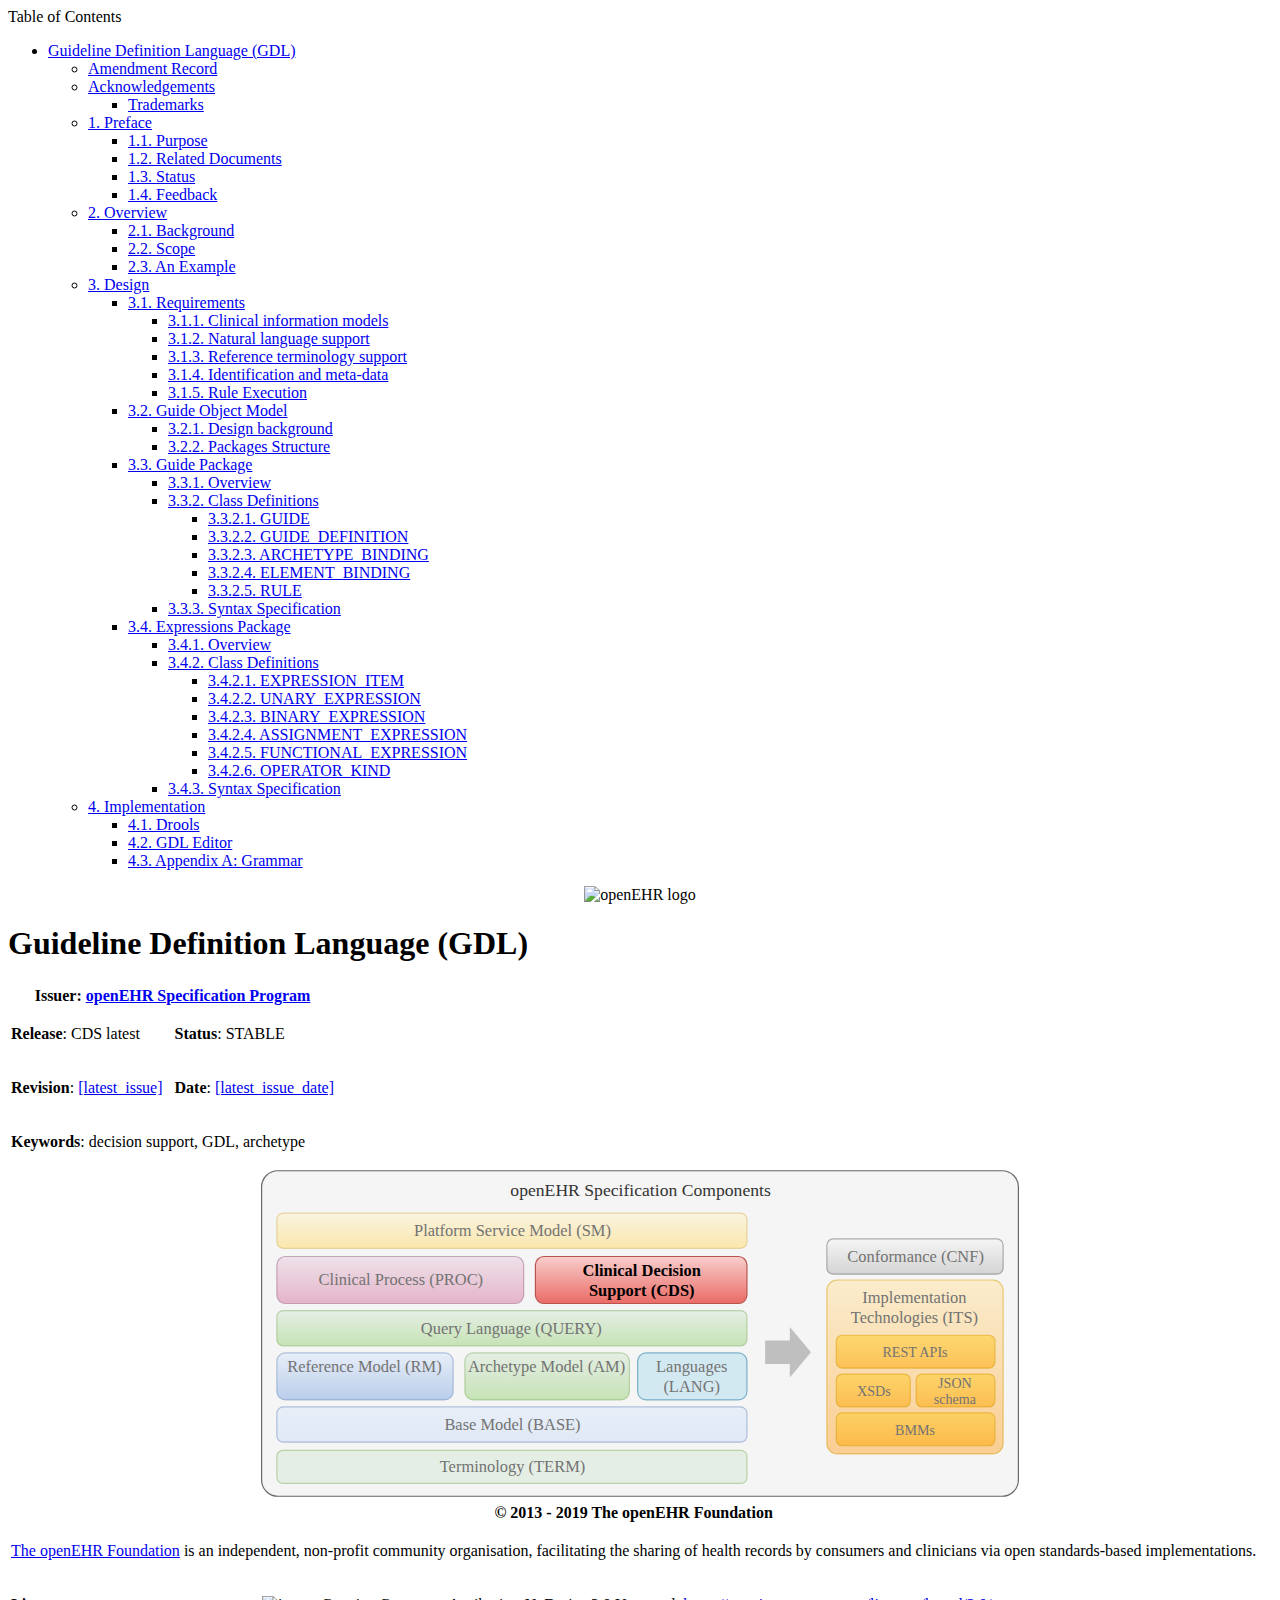
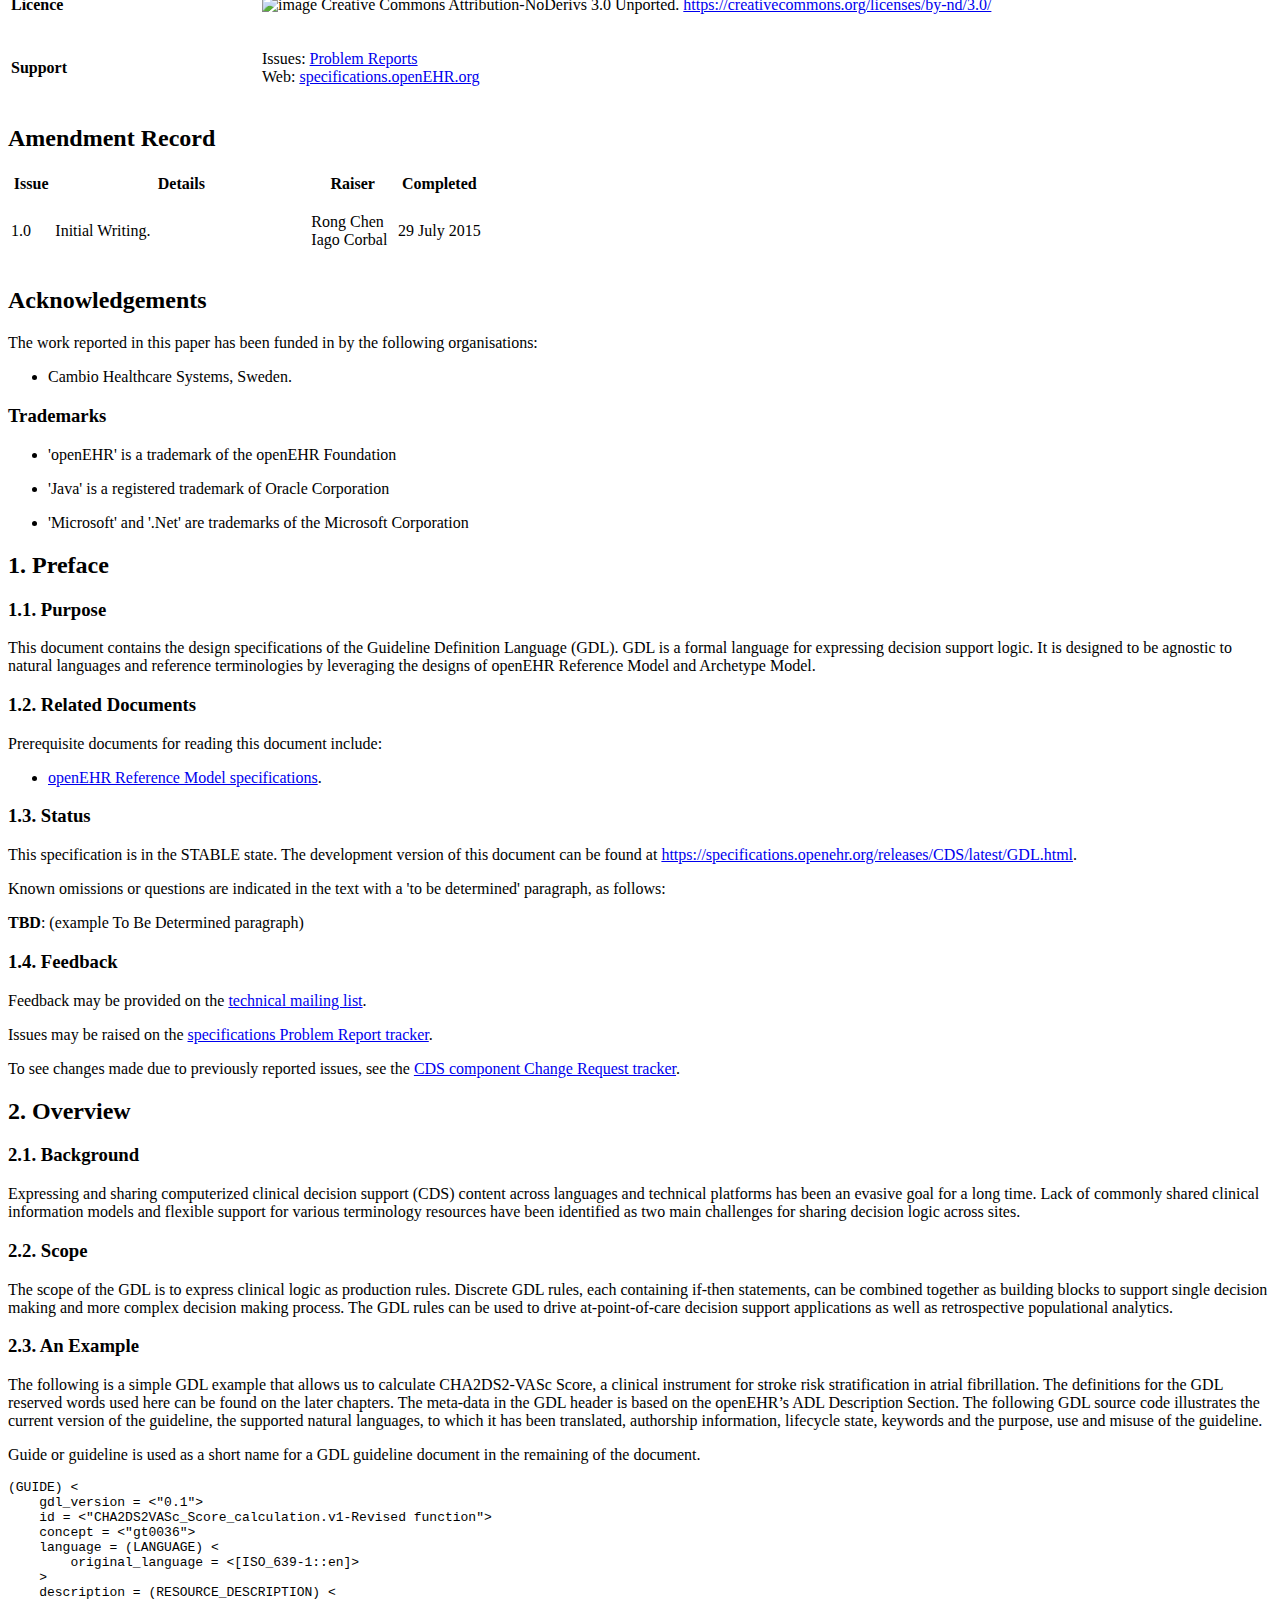
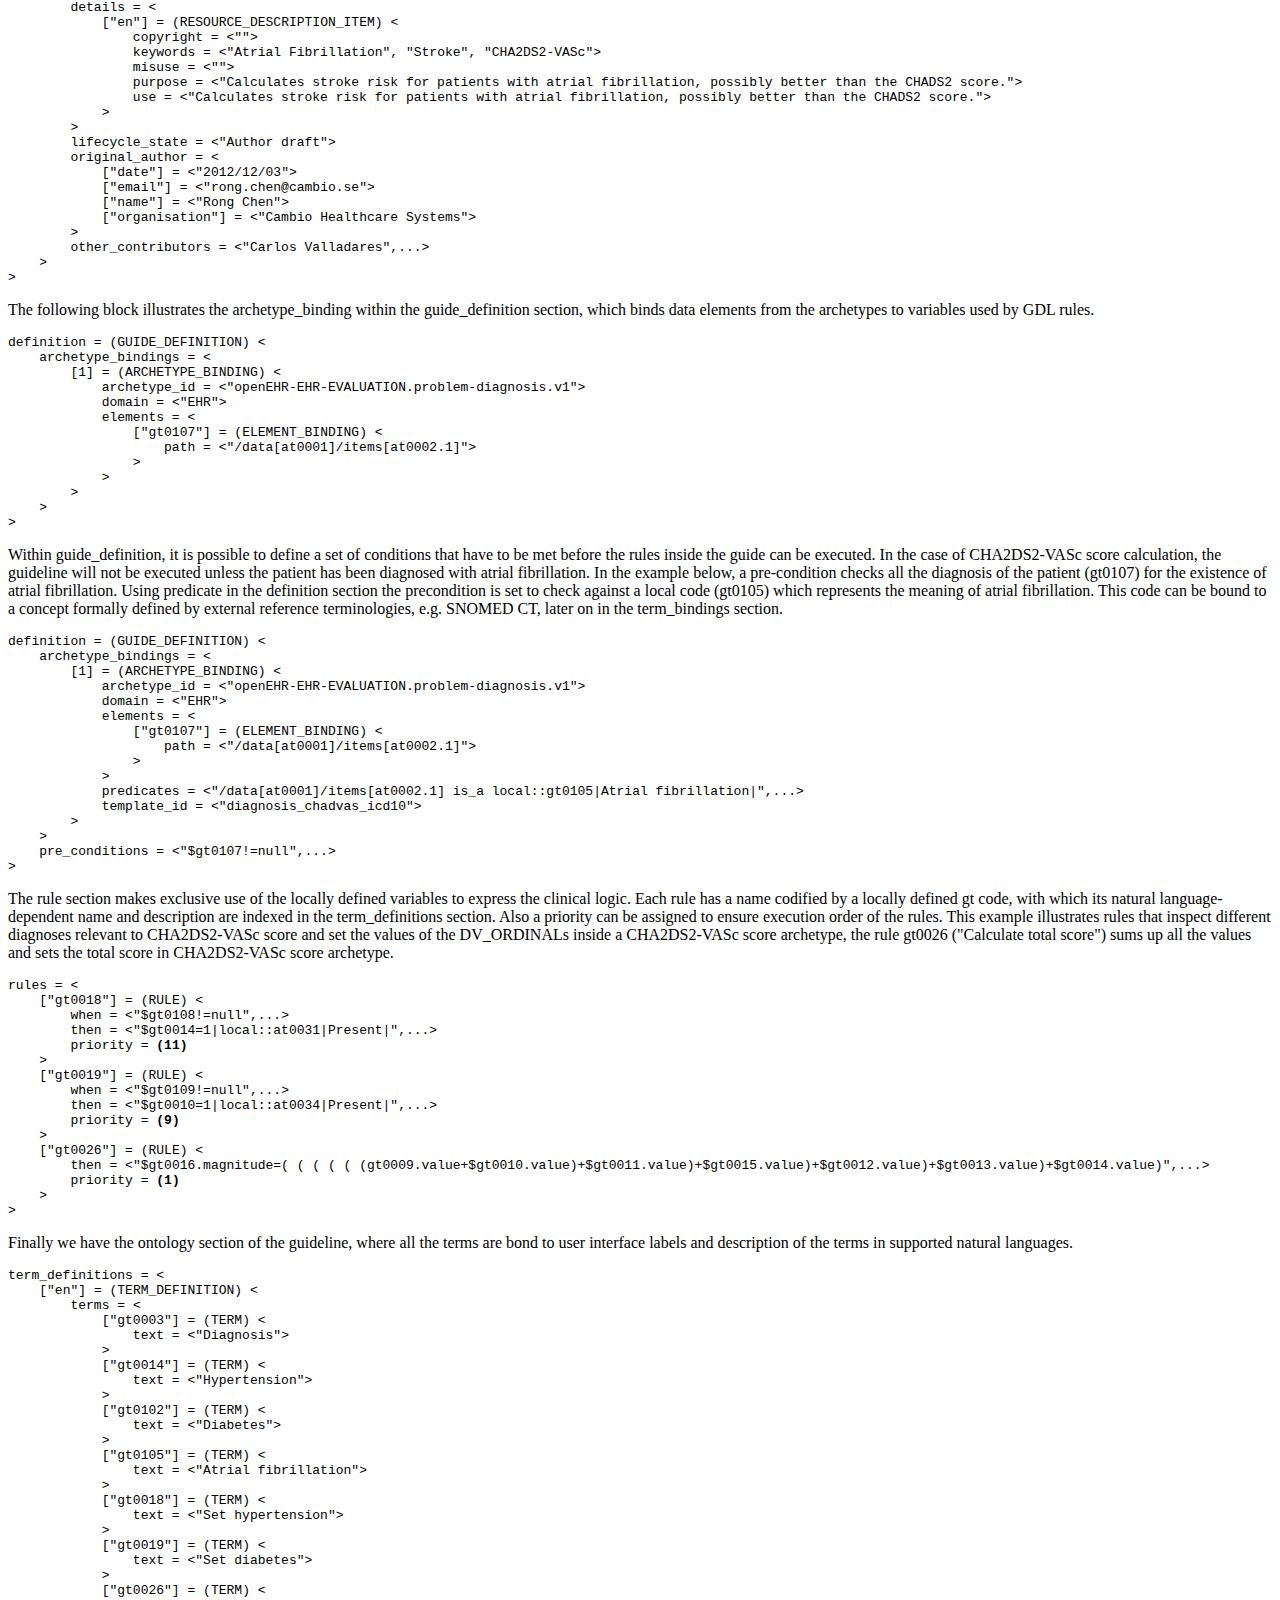
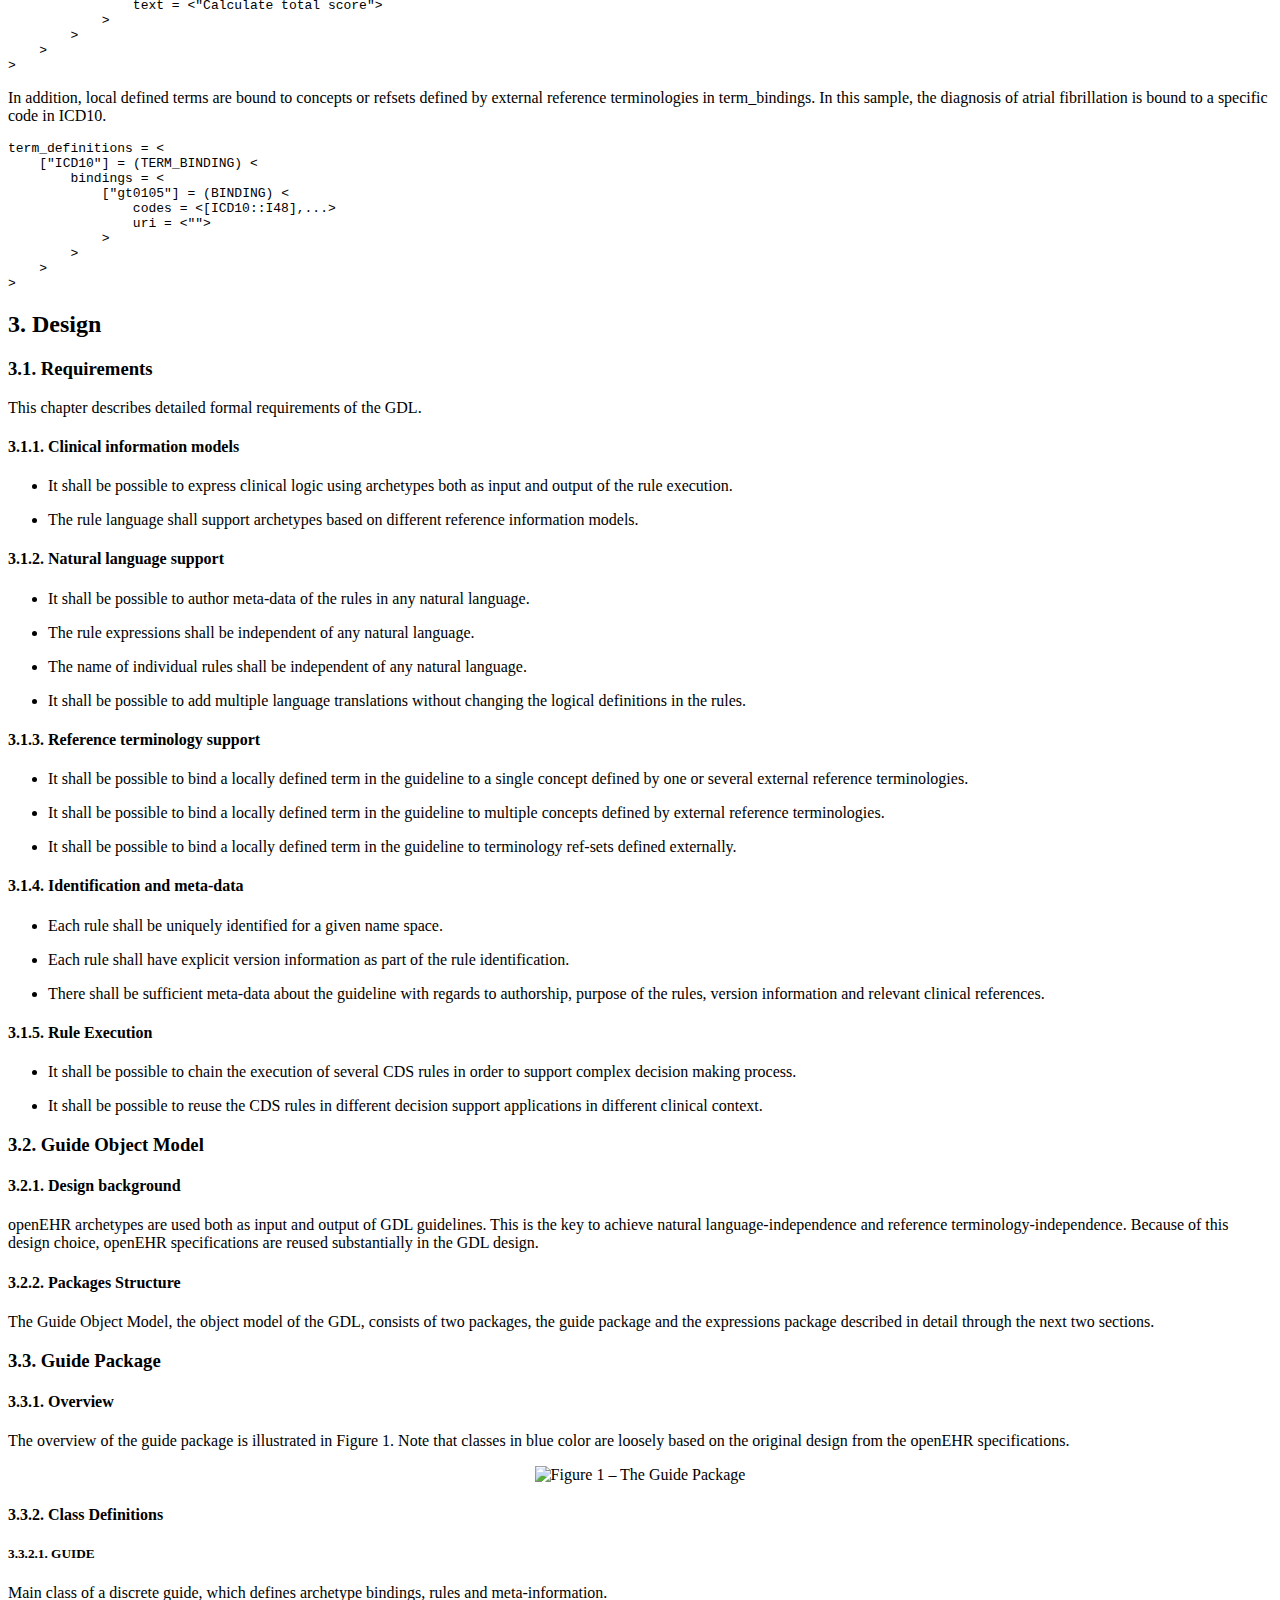
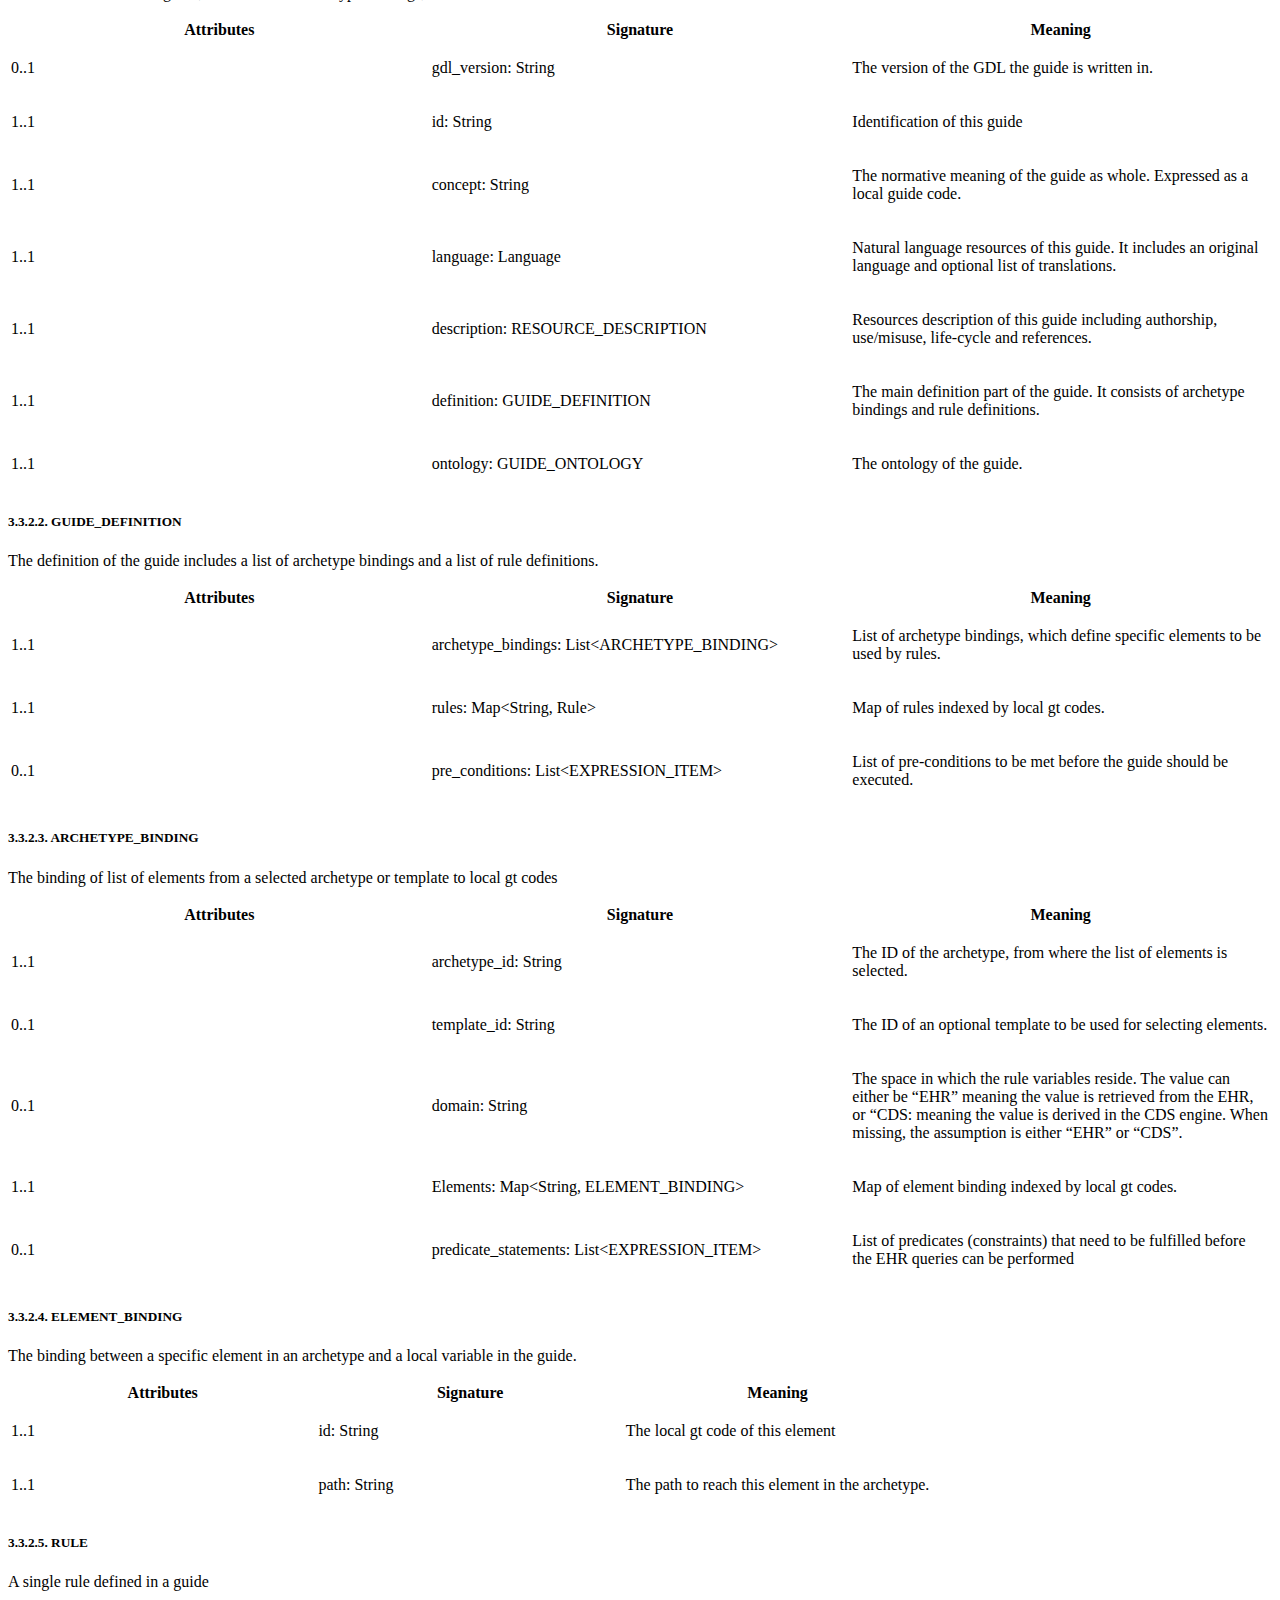
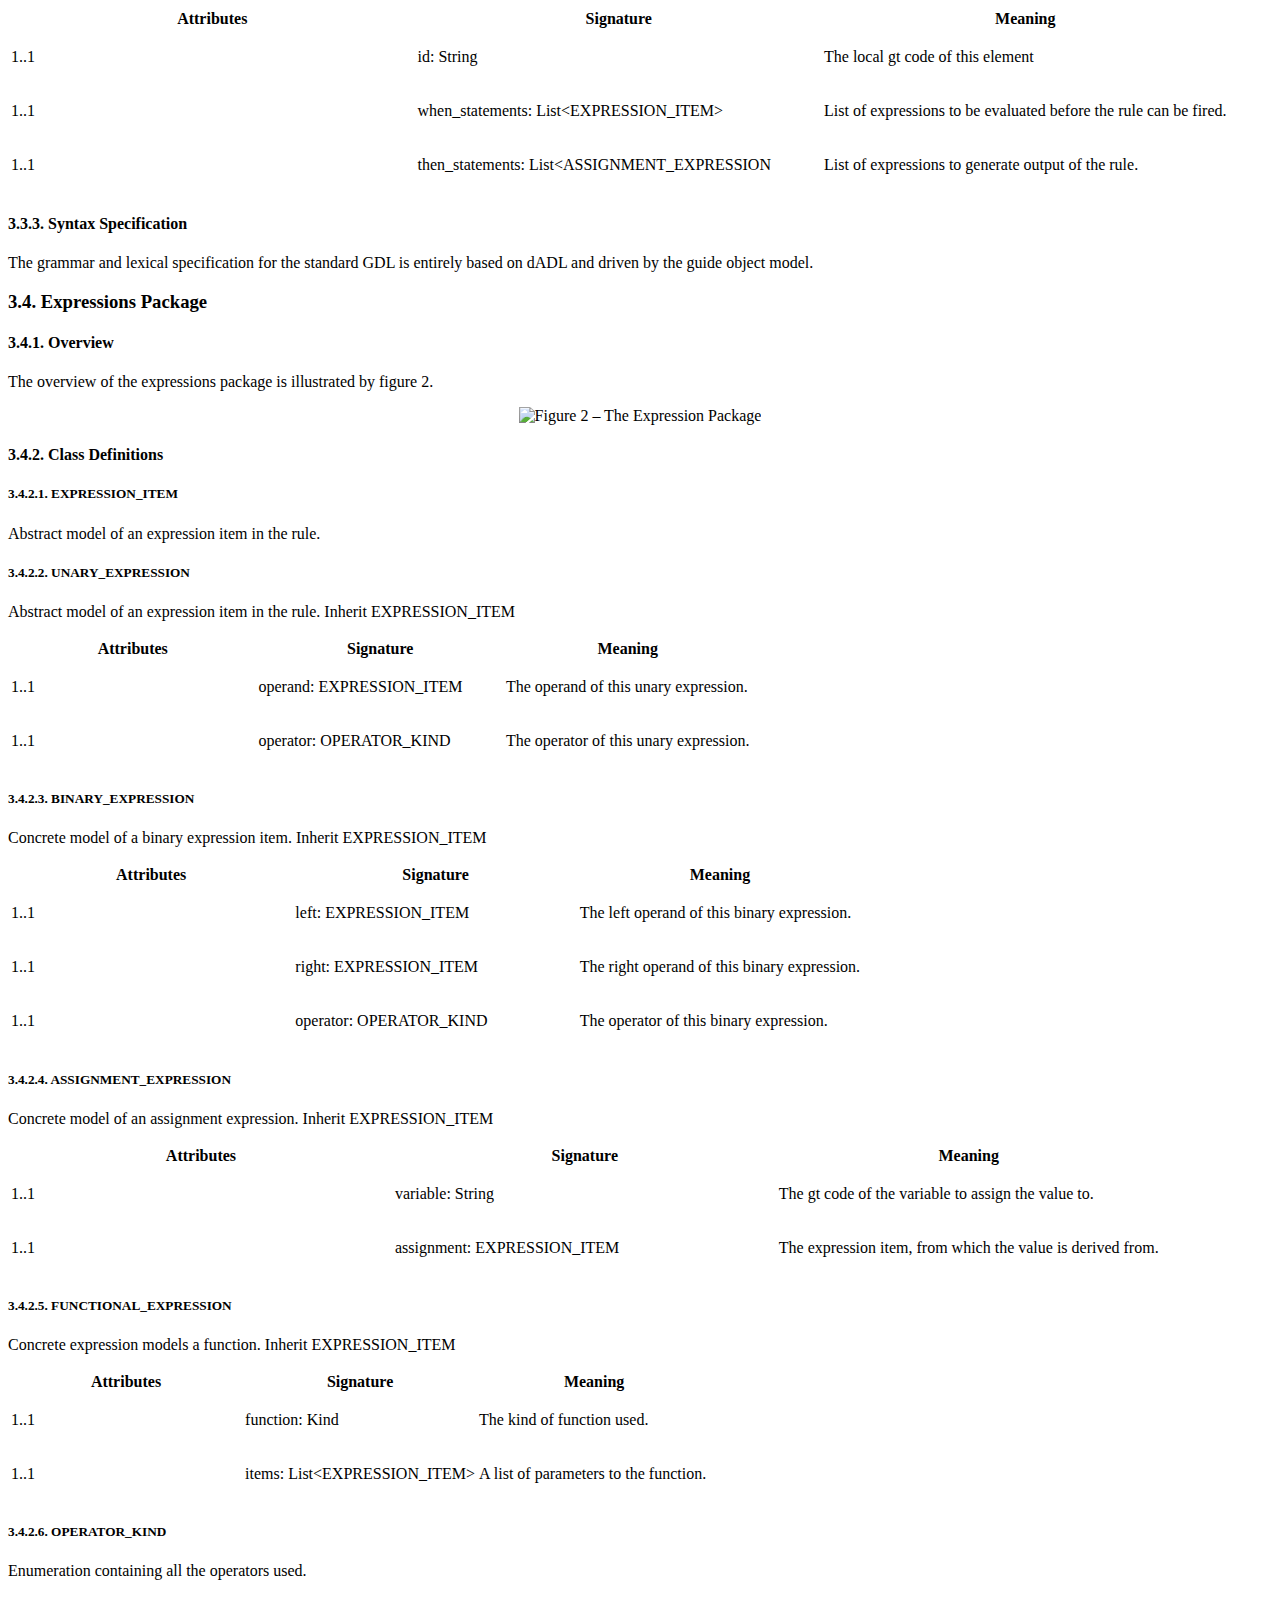
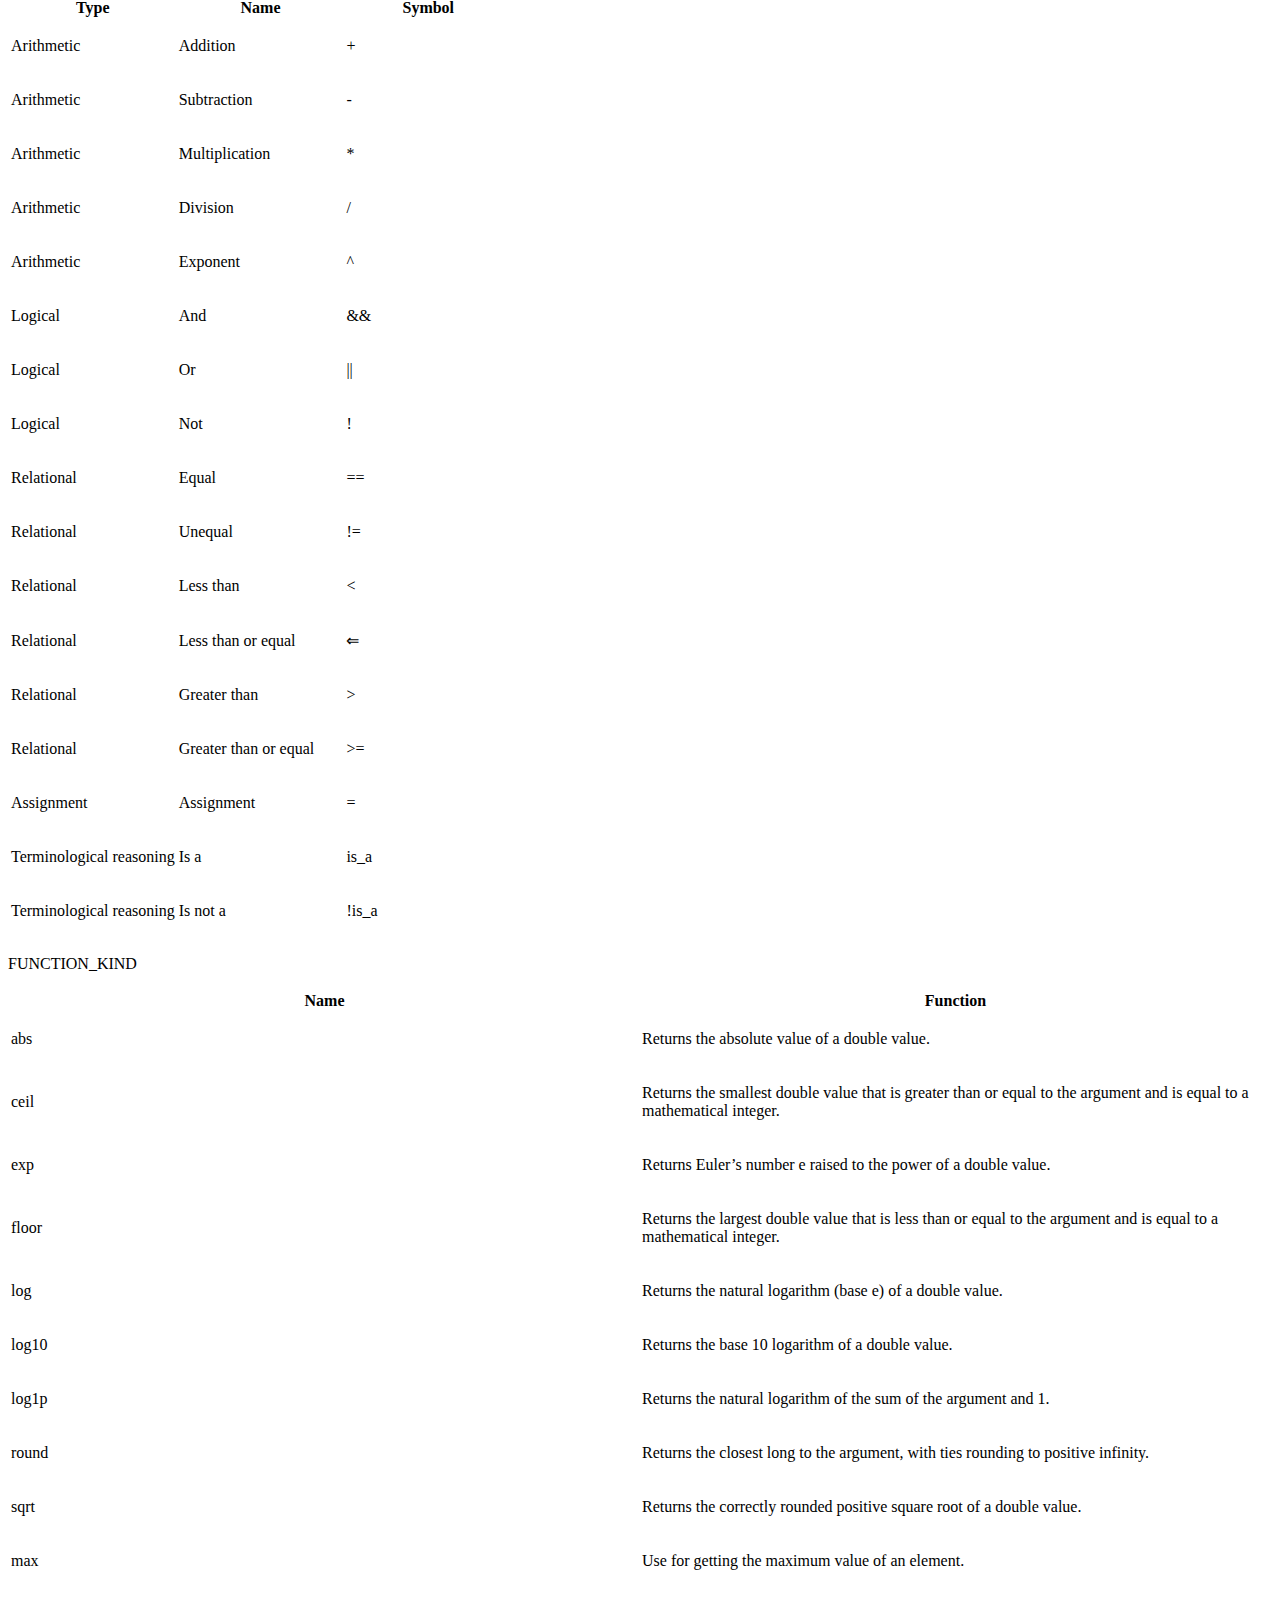
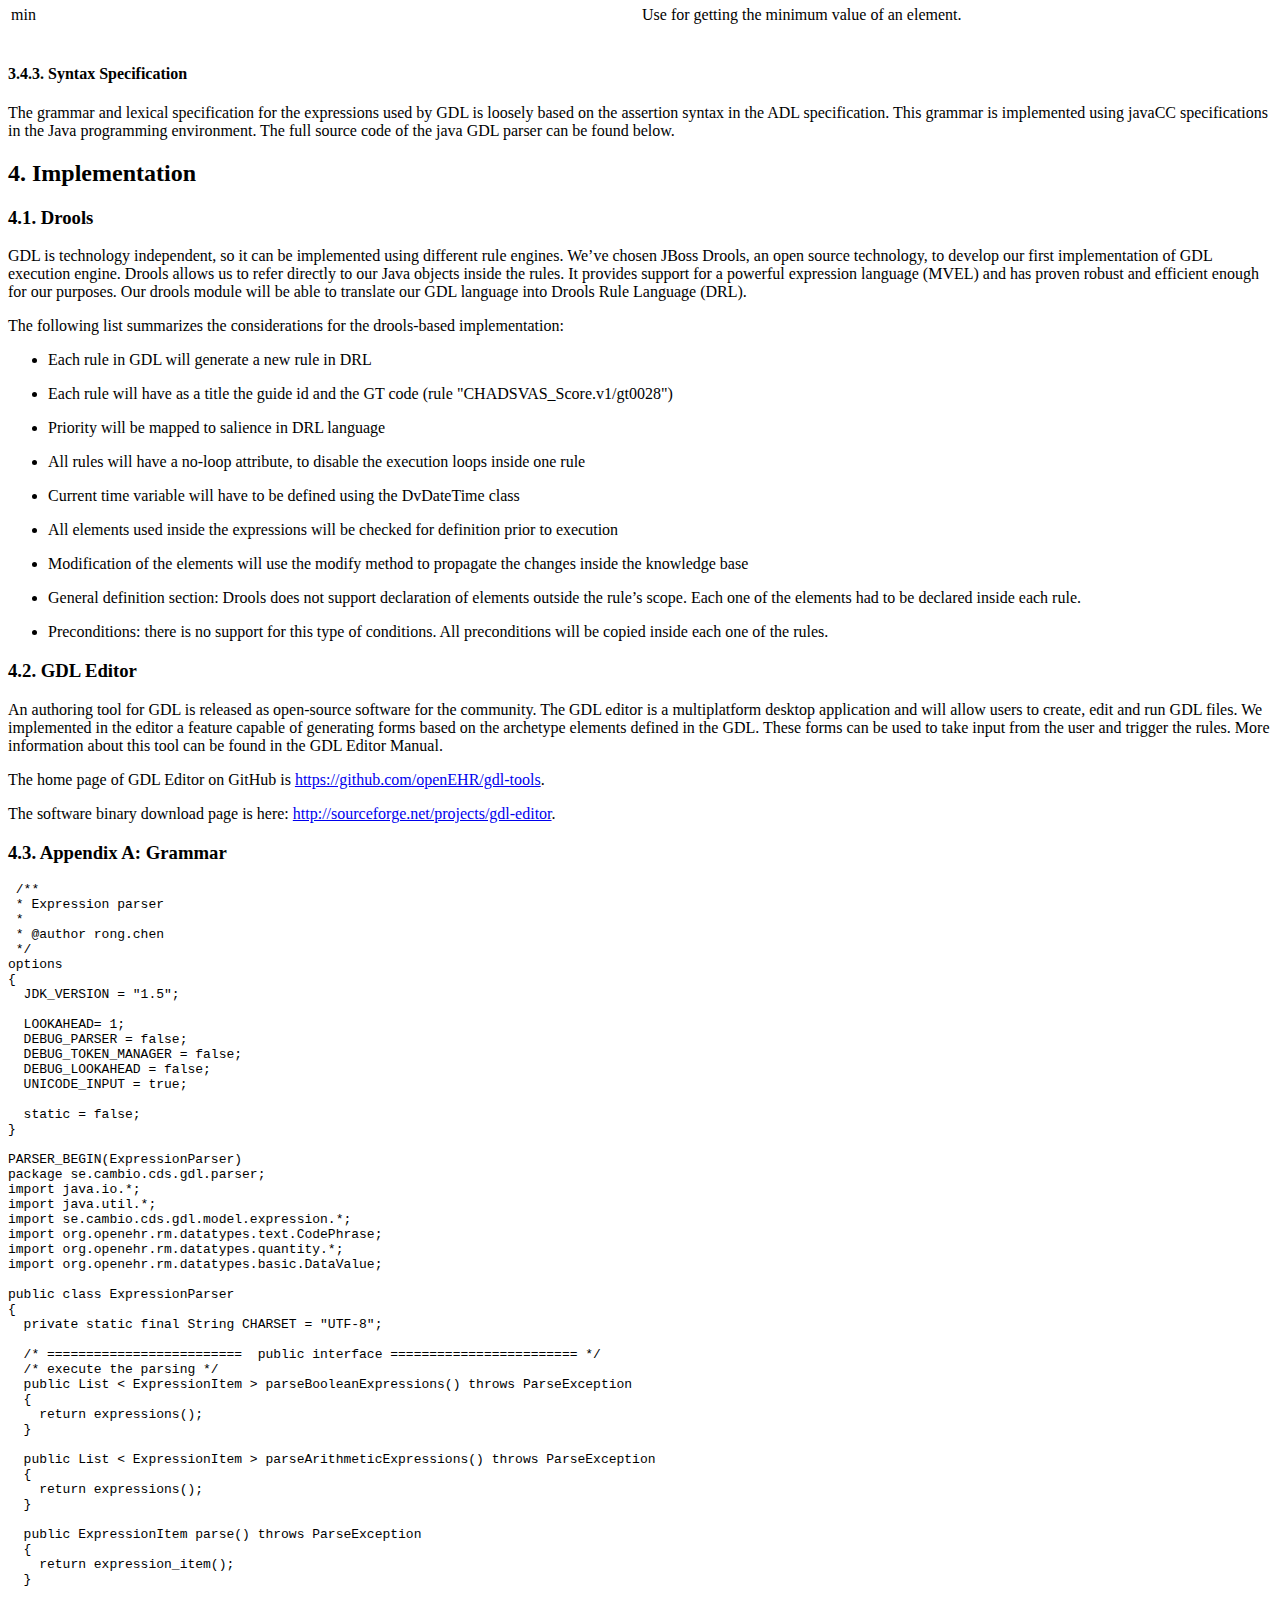
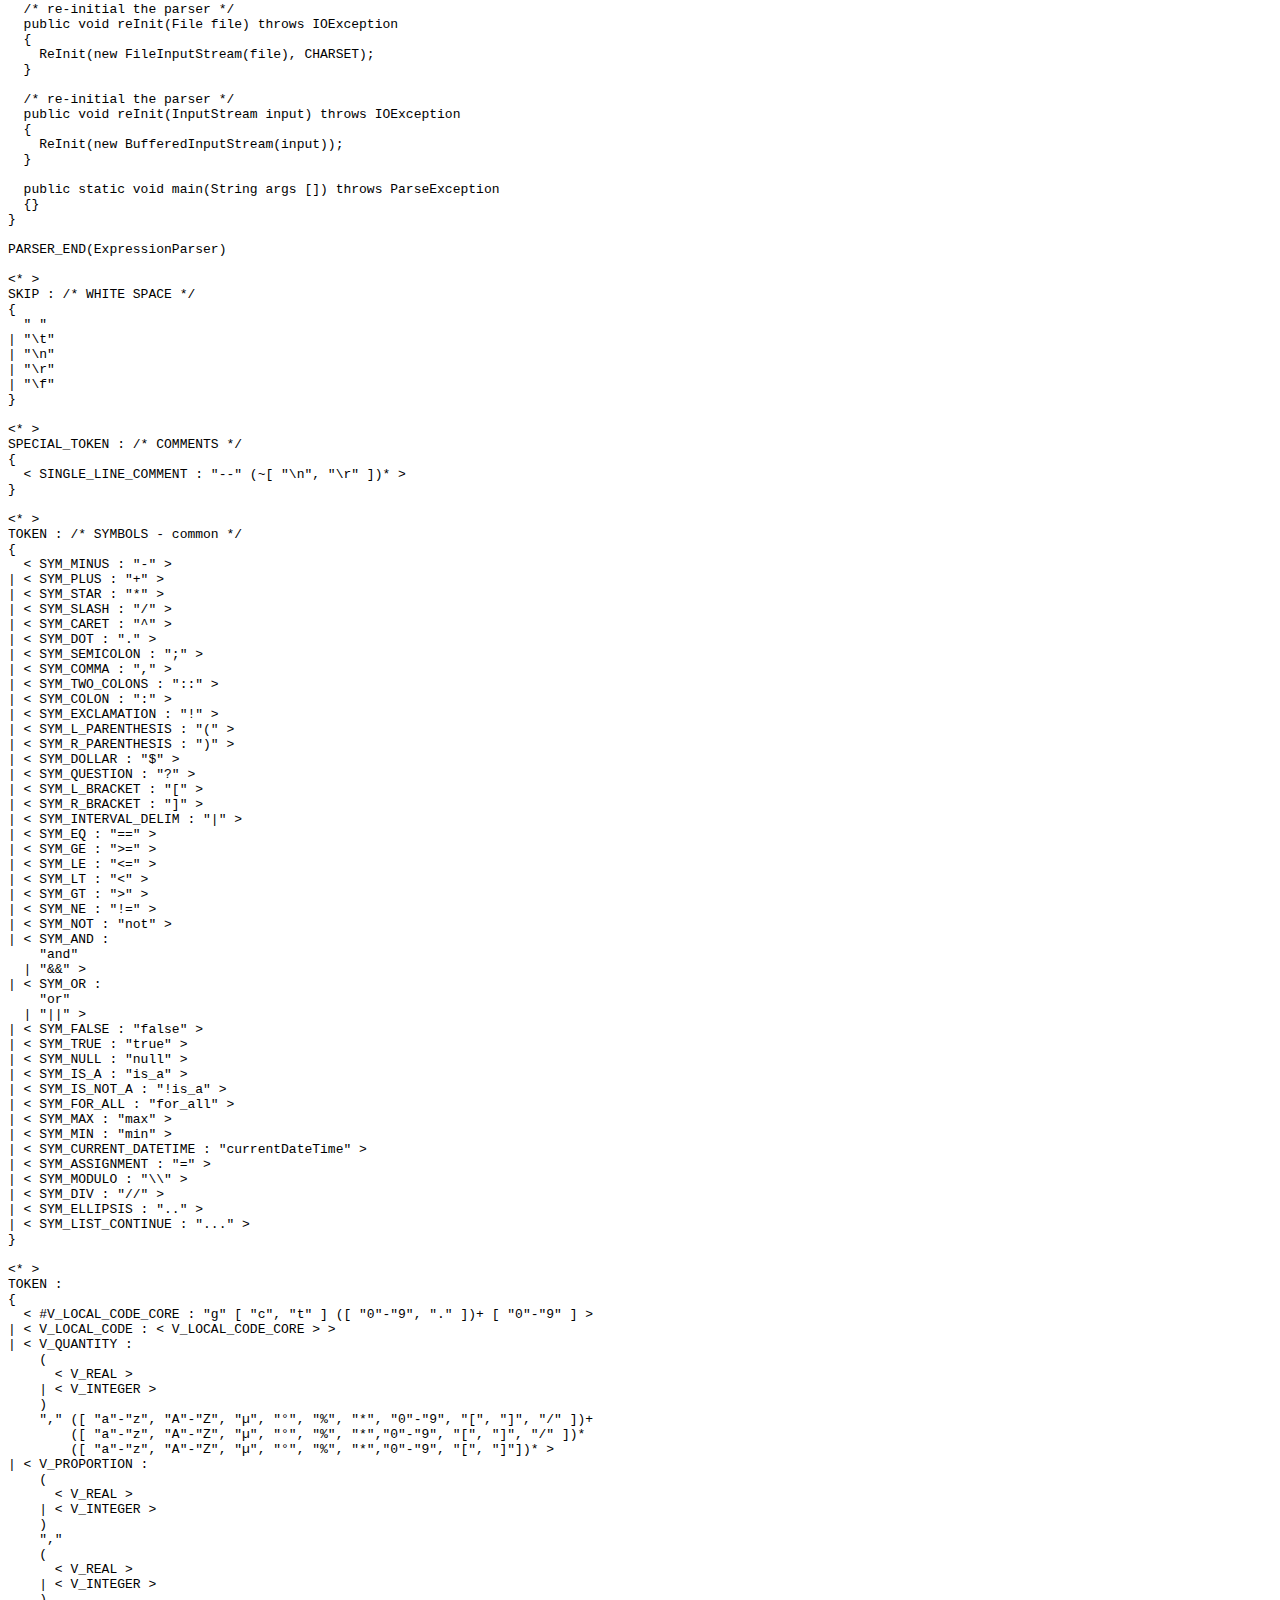
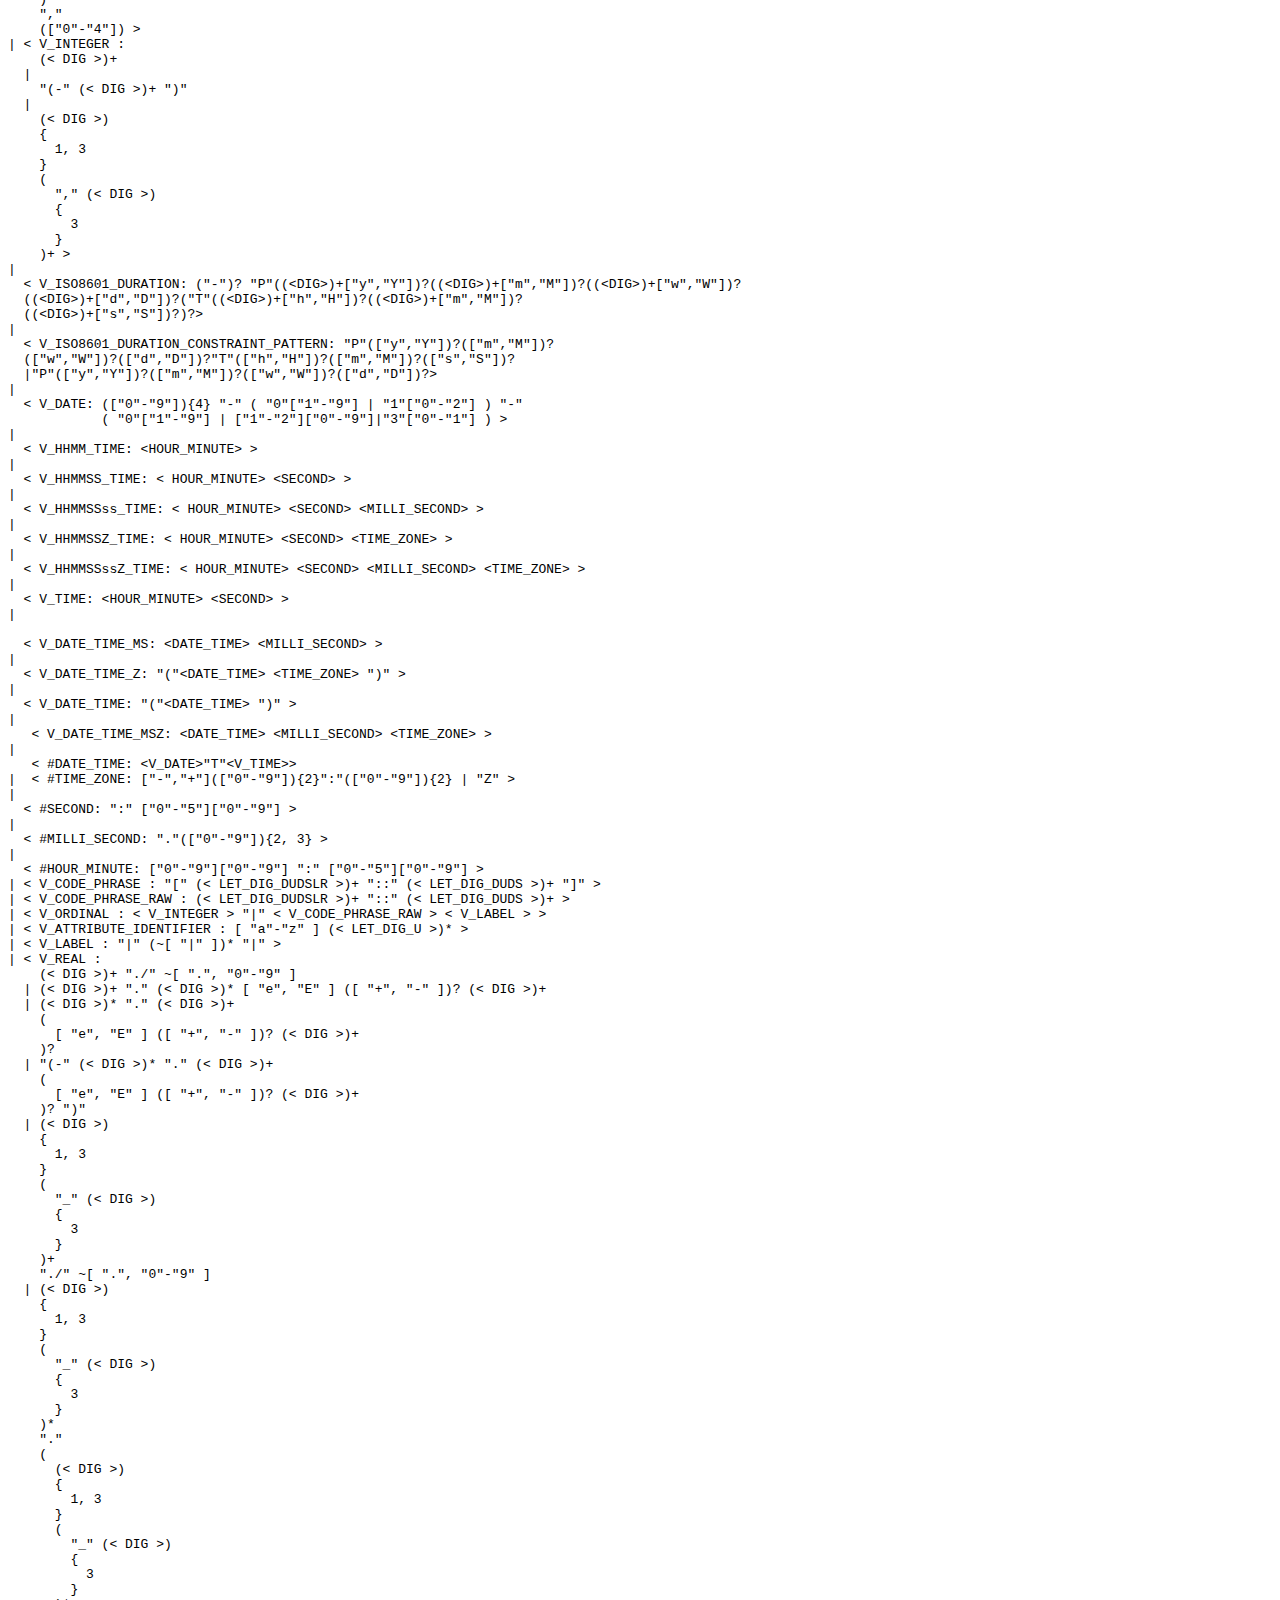
==== commit 8436f286: "Upgrade block diagram SVG links to open new tab." ====
--- a/docs/GDL.html
+++ b/docs/GDL.html
@@ -61,11 +61,11 @@
 <li><a href="#_overview_2">3.3.1. Overview</a></li>
 <li><a href="#_class_definitions">3.3.2. Class Definitions</a>
 <ul class="sectlevel4">
-<li><a href="#_guide">GUIDE</a></li>
-<li><a href="#_guide_definition">GUIDE_DEFINITION</a></li>
-<li><a href="#_archetype_binding">ARCHETYPE_BINDING</a></li>
-<li><a href="#_element_binding">ELEMENT_BINDING</a></li>
-<li><a href="#_rule">RULE</a></li>
+<li><a href="#_guide">3.3.2.1. GUIDE</a></li>
+<li><a href="#_guide_definition">3.3.2.2. GUIDE_DEFINITION</a></li>
+<li><a href="#_archetype_binding">3.3.2.3. ARCHETYPE_BINDING</a></li>
+<li><a href="#_element_binding">3.3.2.4. ELEMENT_BINDING</a></li>
+<li><a href="#_rule">3.3.2.5. RULE</a></li>
 </ul>
 </li>
 <li><a href="#_syntax_specification">3.3.3. Syntax Specification</a></li>
@@ -76,12 +76,12 @@
 <li><a href="#_overview_3">3.4.1. Overview</a></li>
 <li><a href="#_class_definitions_2">3.4.2. Class Definitions</a>
 <ul class="sectlevel4">
-<li><a href="#_expression_item">EXPRESSION_ITEM</a></li>
-<li><a href="#_unary_expression">UNARY_EXPRESSION</a></li>
-<li><a href="#_binary_expression">BINARY_EXPRESSION</a></li>
-<li><a href="#_assignment_expression">ASSIGNMENT_EXPRESSION</a></li>
-<li><a href="#_functional_expression">FUNCTIONAL_EXPRESSION</a></li>
-<li><a href="#_operator_kind">OPERATOR_KIND</a></li>
+<li><a href="#_expression_item">3.4.2.1. EXPRESSION_ITEM</a></li>
+<li><a href="#_unary_expression">3.4.2.2. UNARY_EXPRESSION</a></li>
+<li><a href="#_binary_expression">3.4.2.3. BINARY_EXPRESSION</a></li>
+<li><a href="#_assignment_expression">3.4.2.4. ASSIGNMENT_EXPRESSION</a></li>
+<li><a href="#_functional_expression">3.4.2.5. FUNCTIONAL_EXPRESSION</a></li>
+<li><a href="#_operator_kind">3.4.2.6. OPERATOR_KIND</a></li>
 </ul>
 </li>
 <li><a href="#_syntax_specification_2">3.4.3. Syntax Specification</a></li>
@@ -106,7 +106,7 @@
 <div class="sectionbody">
 <div class="imageblock" style="text-align: center">
 <div class="content">
-<img src="https://specifications.openehr.org/images/openehr_logo_large.png" alt="openEHR logo">
+<img src="https://specifications.openehr.org/images/openEHR_logo_RGB.svg" alt="openEHR logo">
 </div>
 </div>
 </div>
@@ -121,12 +121,12 @@
 </colgroup>
 <thead>
 <tr>
-<th class="tableblock halign-center valign-top" colspan="2"><strong>Issuer</strong>: <a href="https://www.openehr.org/programs/specification/">openEHR Specification Program</a></th>
+<th class="tableblock halign-center valign-top" colspan="2"><strong>Issuer</strong>: <a href="https://www.openehr.org/programs/specification" target="_blank" rel="noopener">openEHR Specification Program</a></th>
 </tr>
 </thead>
 <tbody>
 <tr>
-<td class="tableblock halign-left valign-top"><p class="tableblock"><strong>Release</strong>: latest</p></td>
+<td class="tableblock halign-left valign-top"><p class="tableblock"><strong>Release</strong>: CDS latest</p></td>
 <td class="tableblock halign-left valign-top"><p class="tableblock"><strong>Status</strong>: STABLE</p></td>
 </tr>
 <tr>
@@ -140,7 +140,7 @@
 </table>
 <div class="imageblock" style="text-align: center">
 <div class="content">
-<img src="openehr_block_diagram.svg" alt="openEHR components" width="60%">
+<object type="image/svg+xml" data="openehr_block_diagram.svg" width="60%"><span class="alt">openEHR components</span></object>
 </div>
 </div>
 <table class="tableblock frame-all grid-all spread">
@@ -150,12 +150,12 @@
 </colgroup>
 <thead>
 <tr>
-<th class="tableblock halign-center valign-top" colspan="2">&#169; 2013 - 2018 The openEHR Foundation</th>
+<th class="tableblock halign-center valign-top" colspan="2">&#169; 2013 - 2019 The openEHR Foundation</th>
 </tr>
 </thead>
 <tbody>
 <tr>
-<td class="tableblock halign-center valign-top" colspan="2"><p class="tableblock"><a href="/" target="_blank" rel="noopener">The openEHR Foundation</a> is an independent, non-profit community organisation, facilitating the sharing of health records by consumers and clinicians via open-source, standards-based implementations.</p></td>
+<td class="tableblock halign-center valign-top" colspan="2"><p class="tableblock"><a href="https://www.openehr.org" target="_blank" rel="noopener">The openEHR Foundation</a> is an independent, non-profit community organisation, facilitating the sharing of health records by consumers and clinicians via open standards-based implementations.</p></td>
 </tr>
 <tr>
 <td class="tableblock halign-center valign-top"><p class="tableblock"><strong>Licence</strong></p></td>
@@ -164,7 +164,7 @@
 <tr>
 <td class="tableblock halign-center valign-top"><p class="tableblock"><strong>Support</strong></p></td>
 <td class="tableblock halign-left valign-top"><p class="tableblock">Issues: <a href="https://specifications.openehr.org/components/CDS/open_issues" target="_blank" rel="noopener">Problem Reports</a><br>
- Web: <a href="/" target="_blank" rel="noopener">www.openehr.org</a></p></td>
+ Web: <a href="https://specifications.openehr.org" target="_blank" rel="noopener">specifications.openEHR.org</a></p></td>
 </tr>
 </tbody>
 </table>
@@ -570,7 +570,7 @@
 <div class="sect3">
 <h4 id="_class_definitions">3.3.2. Class Definitions</h4>
 <div class="sect4">
-<h5 id="_guide">GUIDE</h5>
+<h5 id="_guide">3.3.2.1. GUIDE</h5>
 <div class="paragraph">
 <p>Main class of a discrete guide, which defines archetype bindings, rules and meta-information.</p>
 </div>
@@ -627,7 +627,7 @@
 </table>
 </div>
 <div class="sect4">
-<h5 id="_guide_definition">GUIDE_DEFINITION</h5>
+<h5 id="_guide_definition">3.3.2.2. GUIDE_DEFINITION</h5>
 <div class="paragraph">
 <p>The definition of the guide includes a list of archetype bindings and a list of rule definitions.</p>
 </div>
@@ -664,7 +664,7 @@
 </table>
 </div>
 <div class="sect4">
-<h5 id="_archetype_binding">ARCHETYPE_BINDING</h5>
+<h5 id="_archetype_binding">3.3.2.3. ARCHETYPE_BINDING</h5>
 <div class="paragraph">
 <p>The binding of list of elements from a selected archetype or template to local gt codes</p>
 </div>
@@ -711,7 +711,7 @@
 </table>
 </div>
 <div class="sect4">
-<h5 id="_element_binding">ELEMENT_BINDING</h5>
+<h5 id="_element_binding">3.3.2.4. ELEMENT_BINDING</h5>
 <div class="paragraph">
 <p>The binding between a specific element in an archetype and a local variable in the guide.</p>
 </div>
@@ -743,7 +743,7 @@
 </table>
 </div>
 <div class="sect4">
-<h5 id="_rule">RULE</h5>
+<h5 id="_rule">3.3.2.5. RULE</h5>
 <div class="paragraph">
 <p>A single rule defined in a guide</p>
 </div>
@@ -803,13 +803,13 @@
 <div class="sect3">
 <h4 id="_class_definitions_2">3.4.2. Class Definitions</h4>
 <div class="sect4">
-<h5 id="_expression_item">EXPRESSION_ITEM</h5>
+<h5 id="_expression_item">3.4.2.1. EXPRESSION_ITEM</h5>
 <div class="paragraph">
 <p>Abstract model of an expression item in the rule.</p>
 </div>
 </div>
 <div class="sect4">
-<h5 id="_unary_expression">UNARY_EXPRESSION</h5>
+<h5 id="_unary_expression">3.4.2.2. UNARY_EXPRESSION</h5>
 <div class="paragraph">
 <p>Abstract model of an expression item in the rule.
 Inherit EXPRESSION_ITEM</p>
@@ -842,7 +842,7 @@
 </table>
 </div>
 <div class="sect4">
-<h5 id="_binary_expression">BINARY_EXPRESSION</h5>
+<h5 id="_binary_expression">3.4.2.3. BINARY_EXPRESSION</h5>
 <div class="paragraph">
 <p>Concrete model of a binary expression item.
 Inherit EXPRESSION_ITEM</p>
@@ -880,7 +880,7 @@
 </table>
 </div>
 <div class="sect4">
-<h5 id="_assignment_expression">ASSIGNMENT_EXPRESSION</h5>
+<h5 id="_assignment_expression">3.4.2.4. ASSIGNMENT_EXPRESSION</h5>
 <div class="paragraph">
 <p>Concrete model of an assignment expression.
 Inherit EXPRESSION_ITEM</p>
@@ -913,7 +913,7 @@
 </table>
 </div>
 <div class="sect4">
-<h5 id="_functional_expression">FUNCTIONAL_EXPRESSION</h5>
+<h5 id="_functional_expression">3.4.2.5. FUNCTIONAL_EXPRESSION</h5>
 <div class="paragraph">
 <p>Concrete expression models a function.
 Inherit EXPRESSION_ITEM</p>
@@ -946,7 +946,7 @@
 </table>
 </div>
 <div class="sect4">
-<h5 id="_operator_kind">OPERATOR_KIND</h5>
+<h5 id="_operator_kind">3.4.2.6. OPERATOR_KIND</h5>
 <div class="paragraph">
 <p>Enumeration containing all the operators used.</p>
 </div>
@@ -1960,7 +1960,7 @@
 </div>
 <div id="footer">
 <div id="footer-text">
-Last updated 2018-12-10 22:18:08 GMT
+Last updated 2018-12-14 10:09:59 GMT
 </div>
 </div>
 </body>
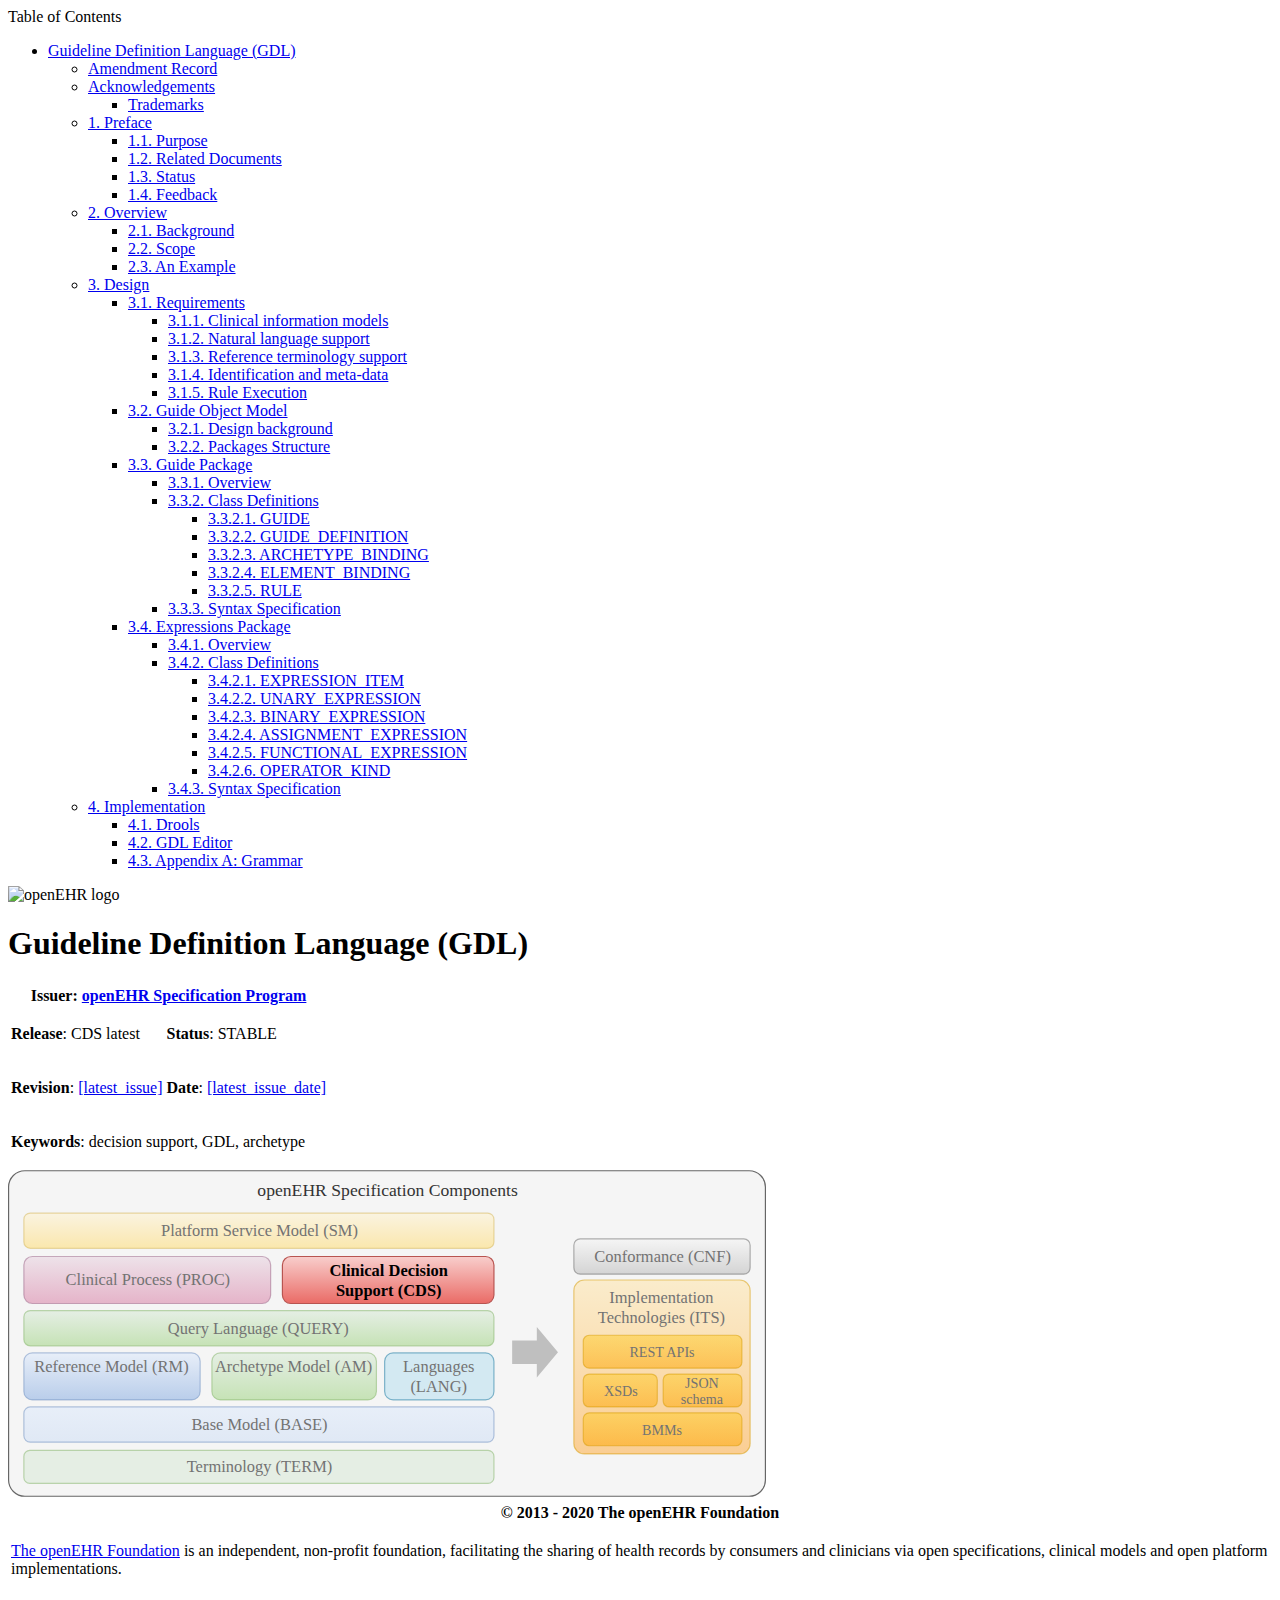
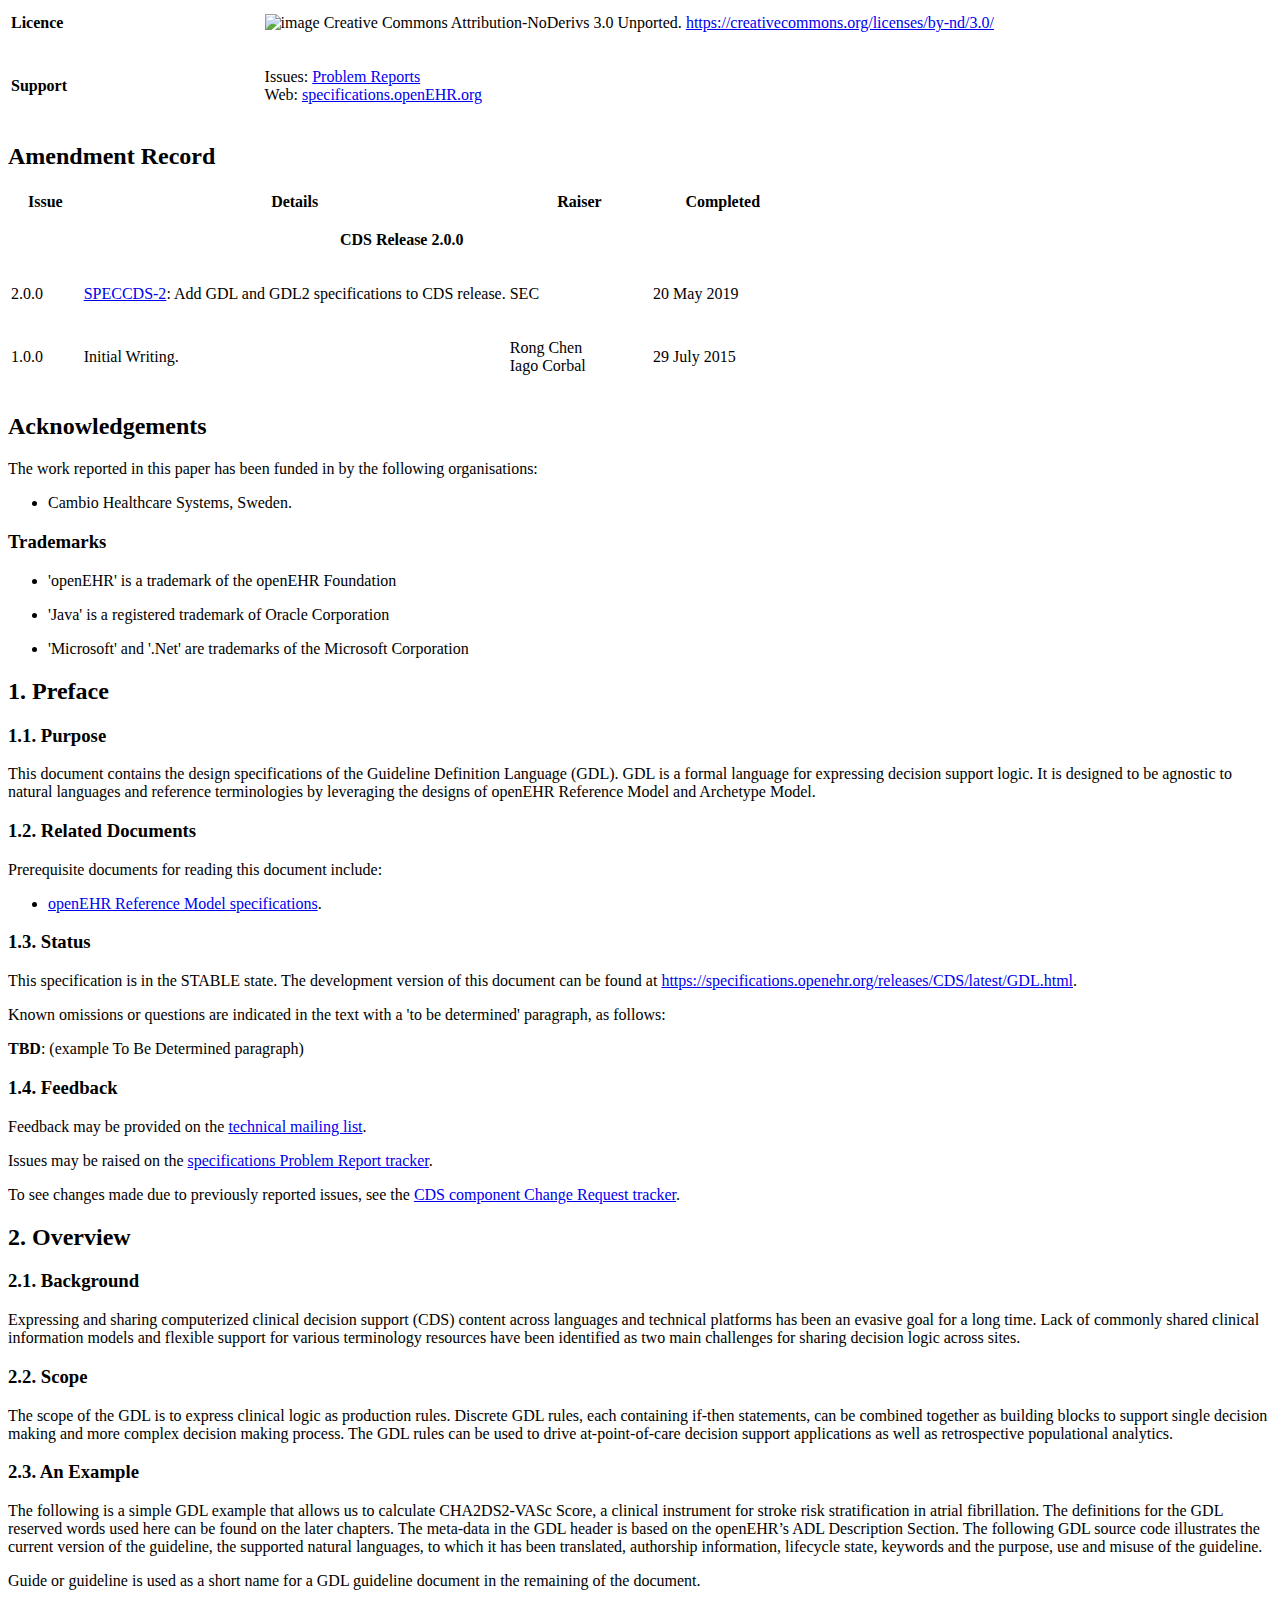
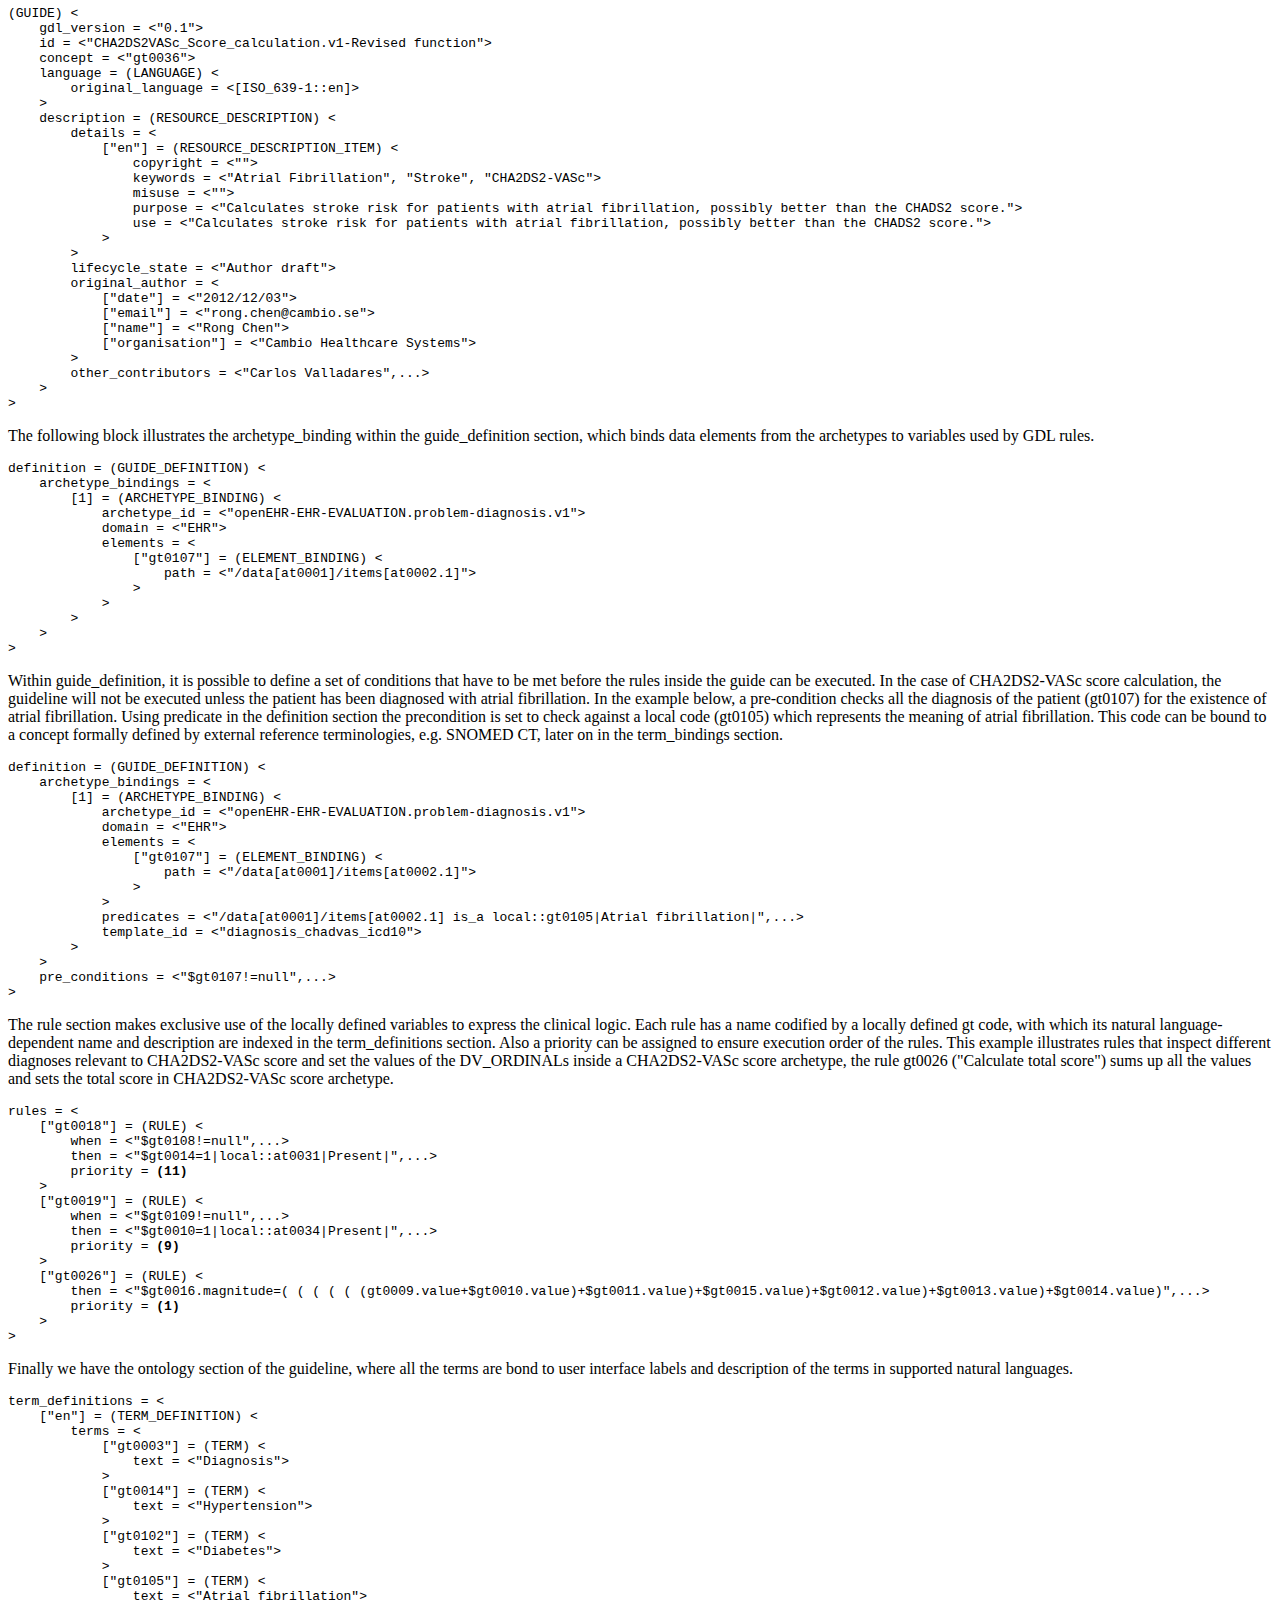
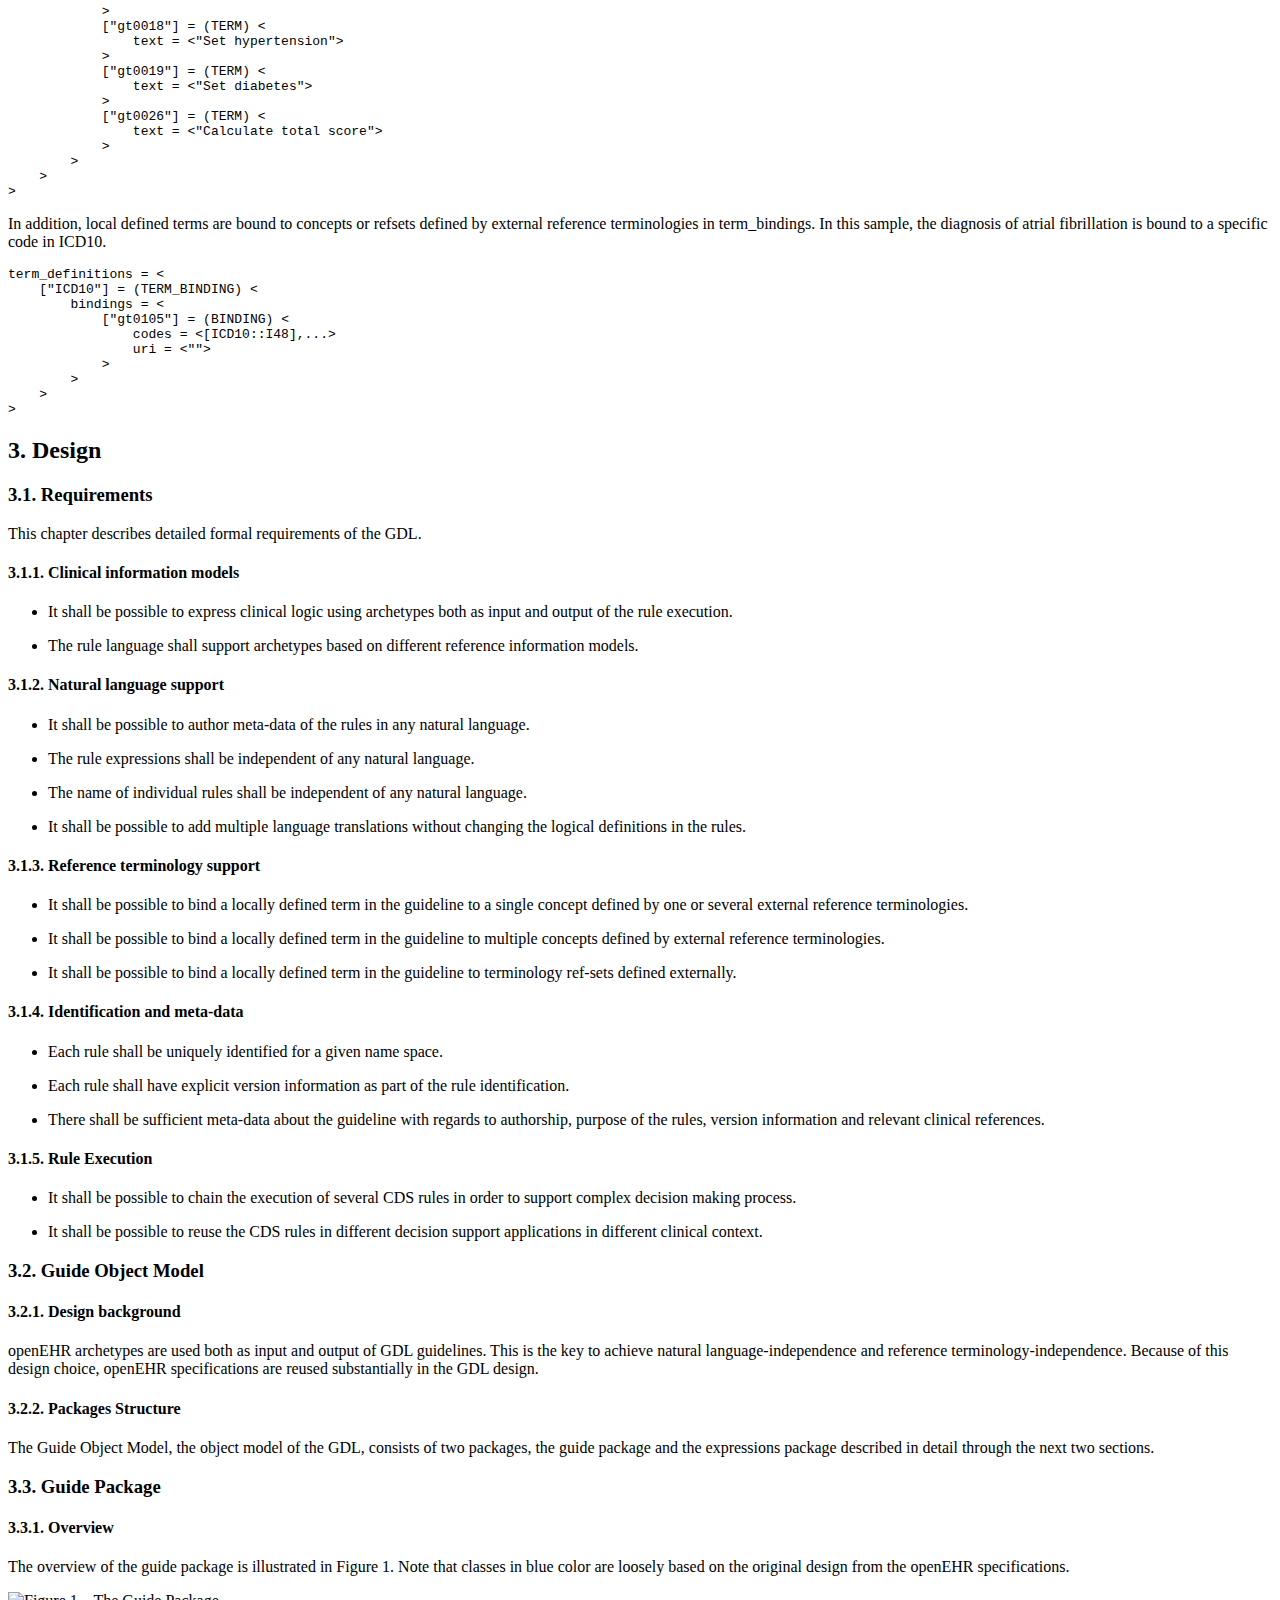
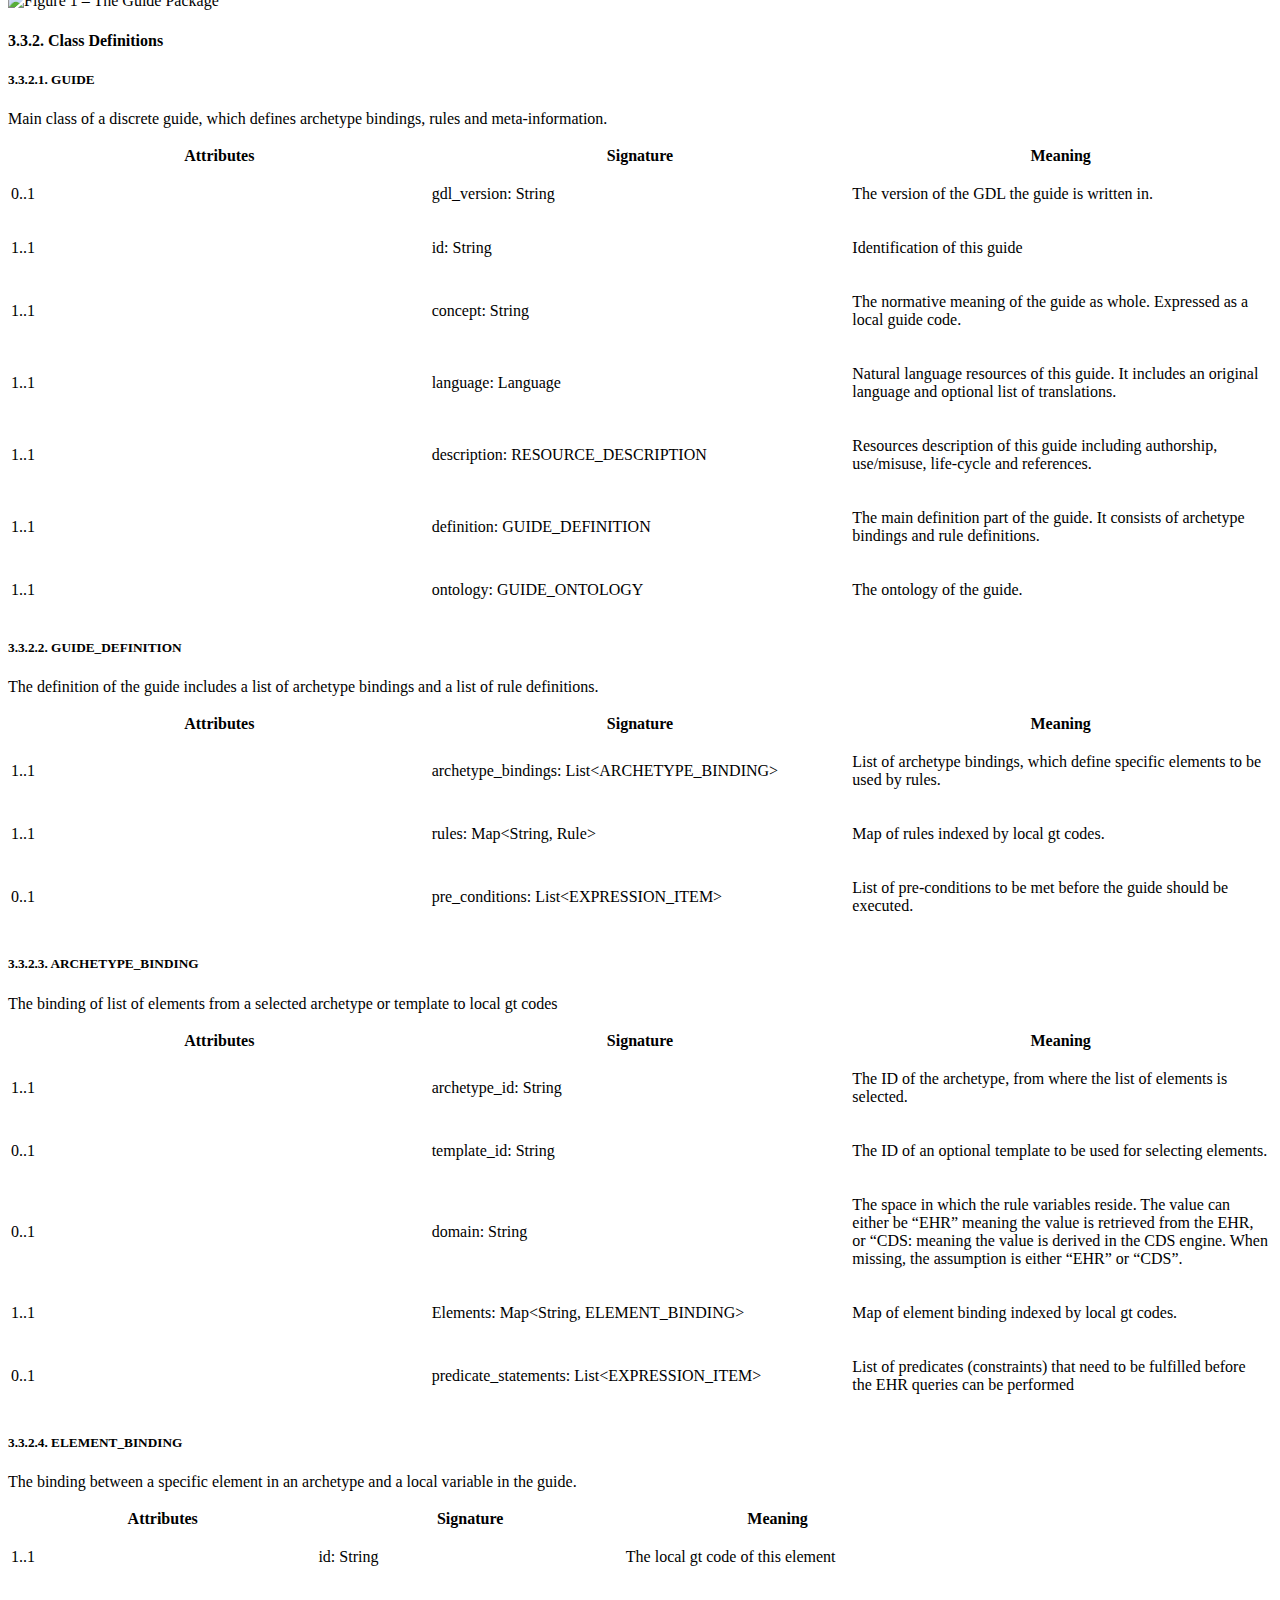
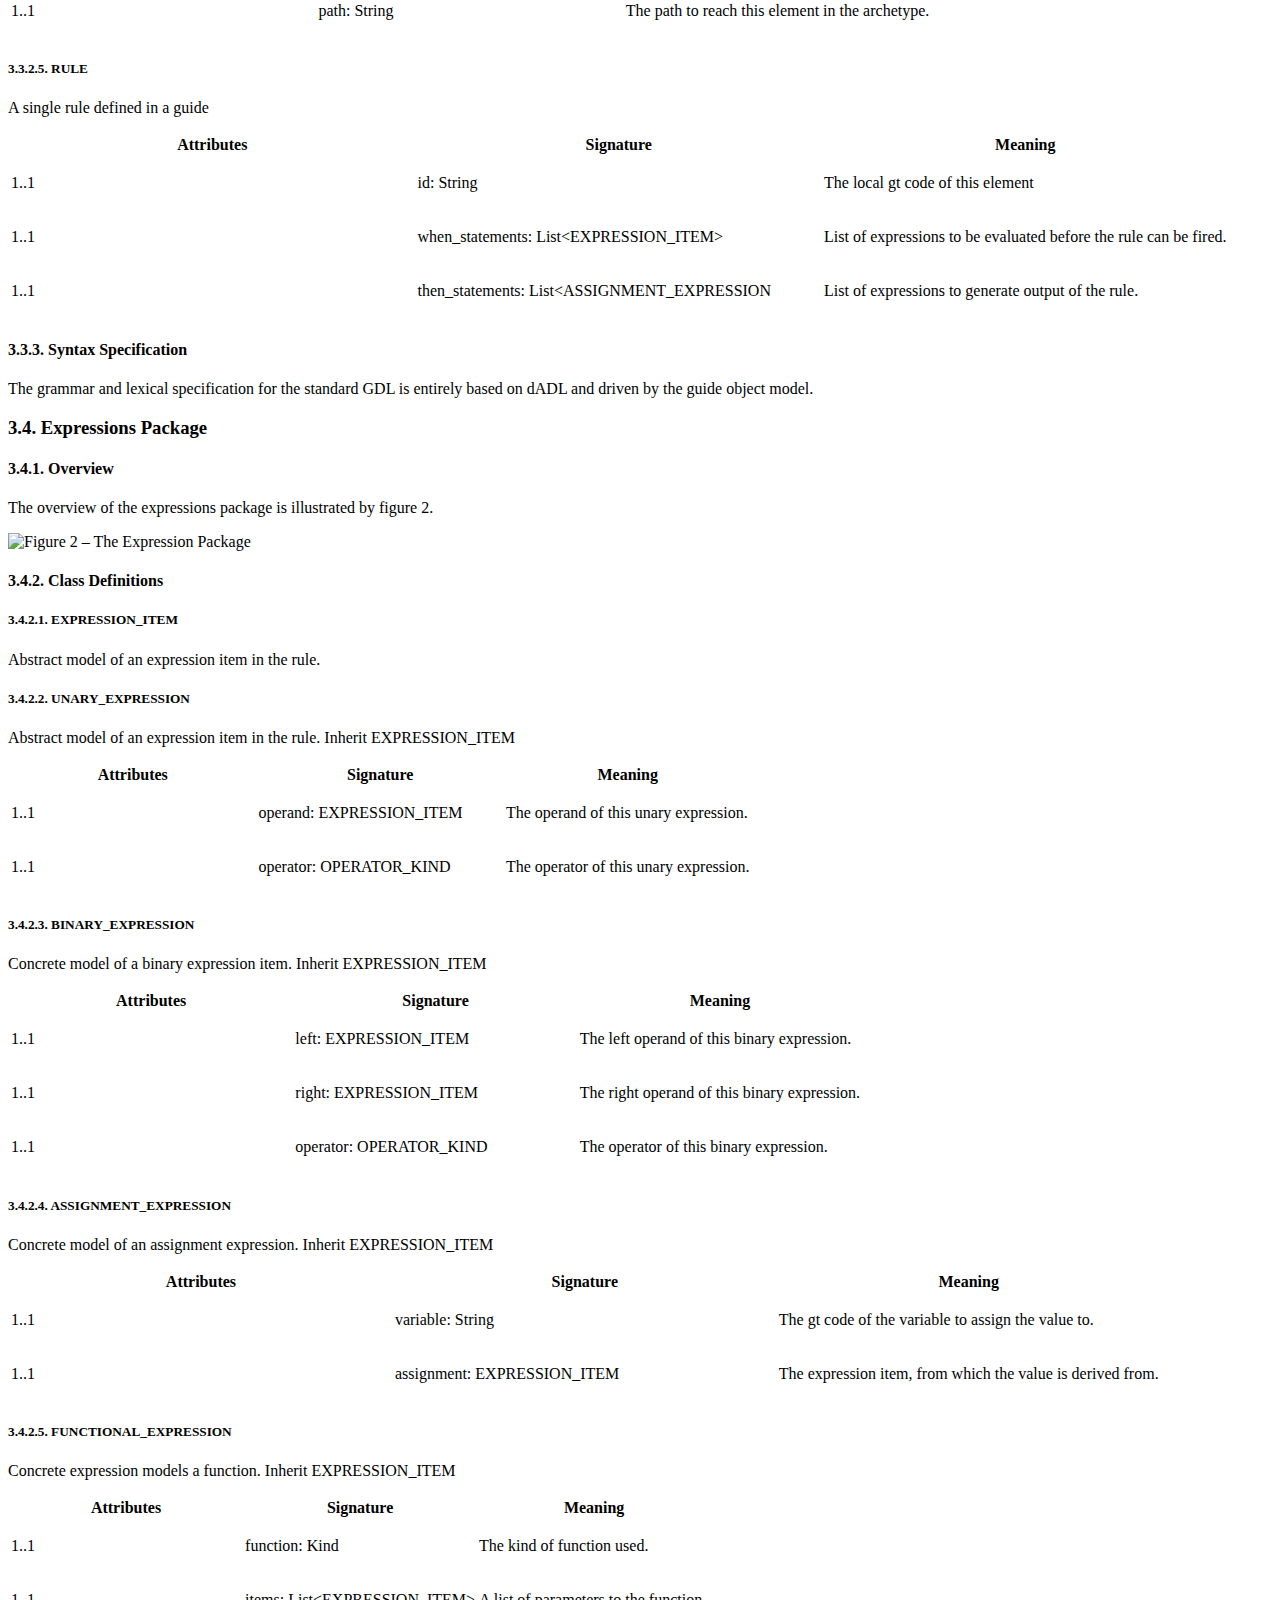
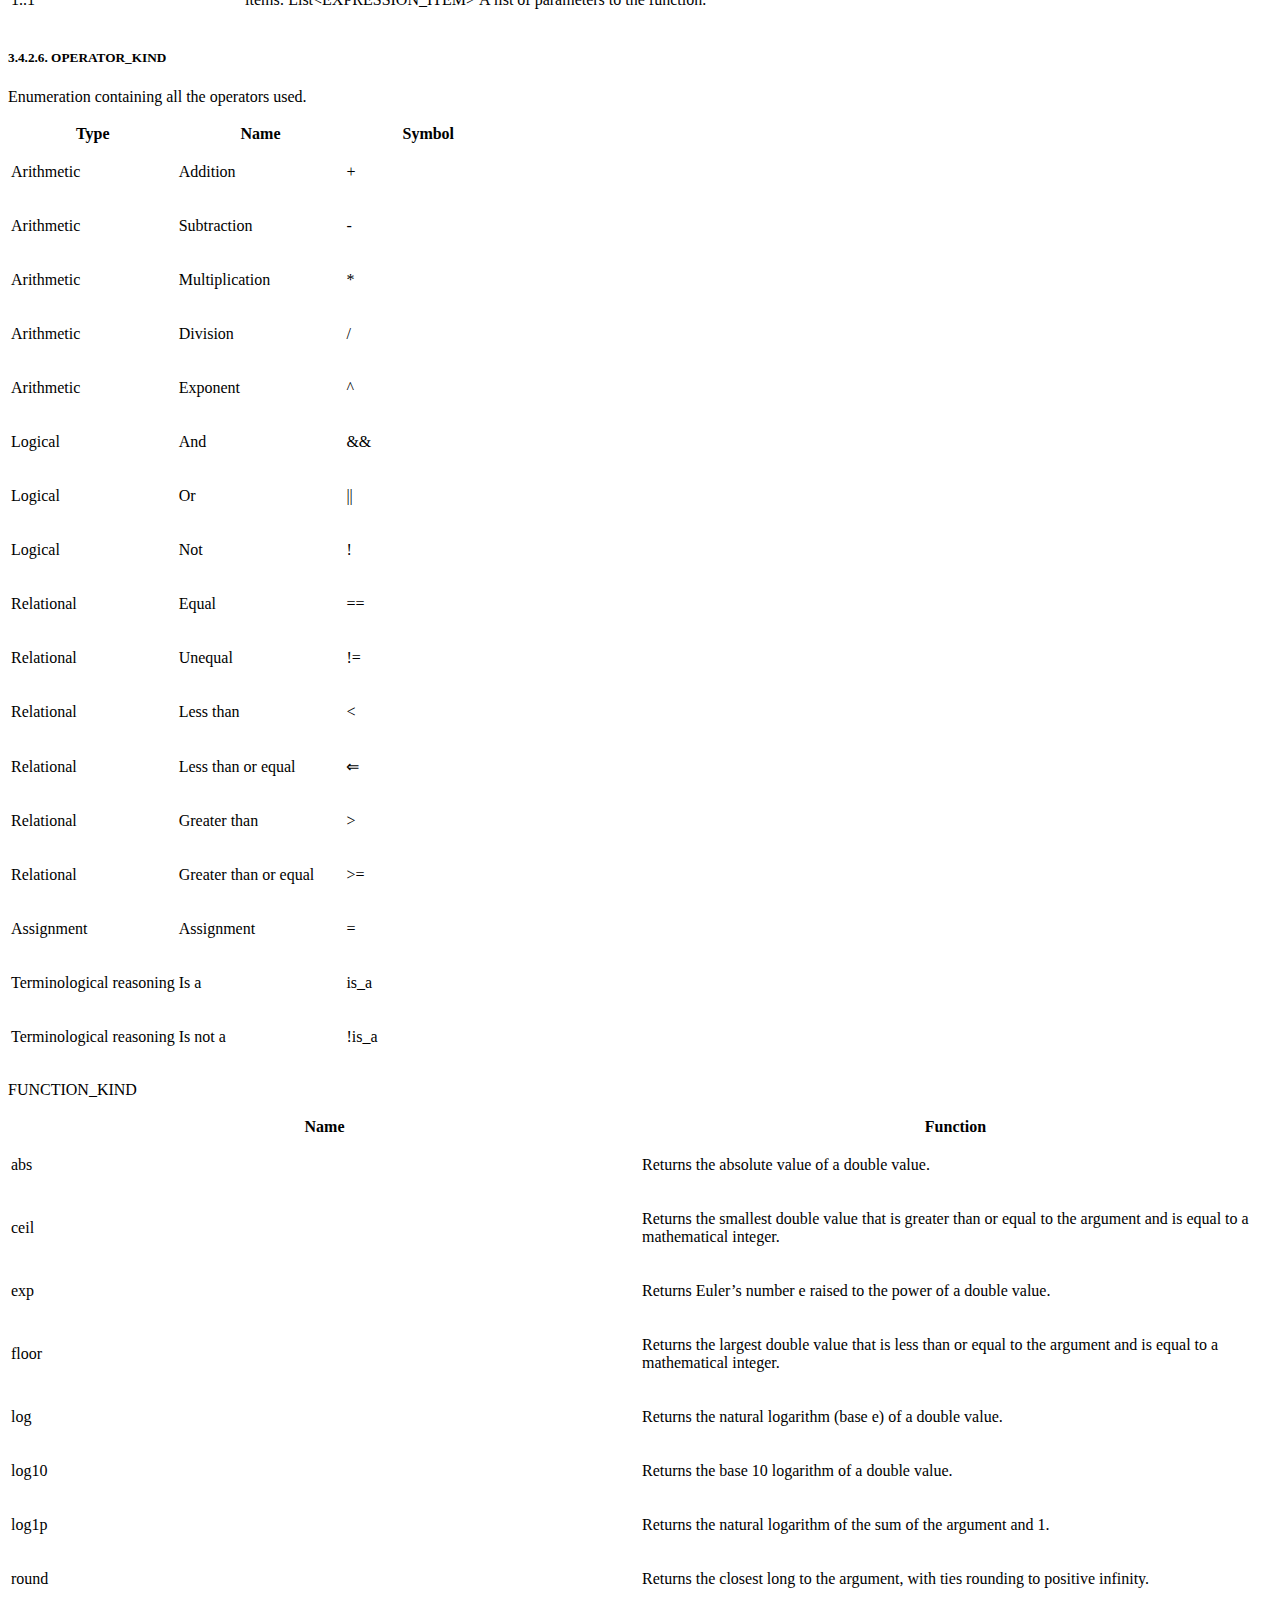
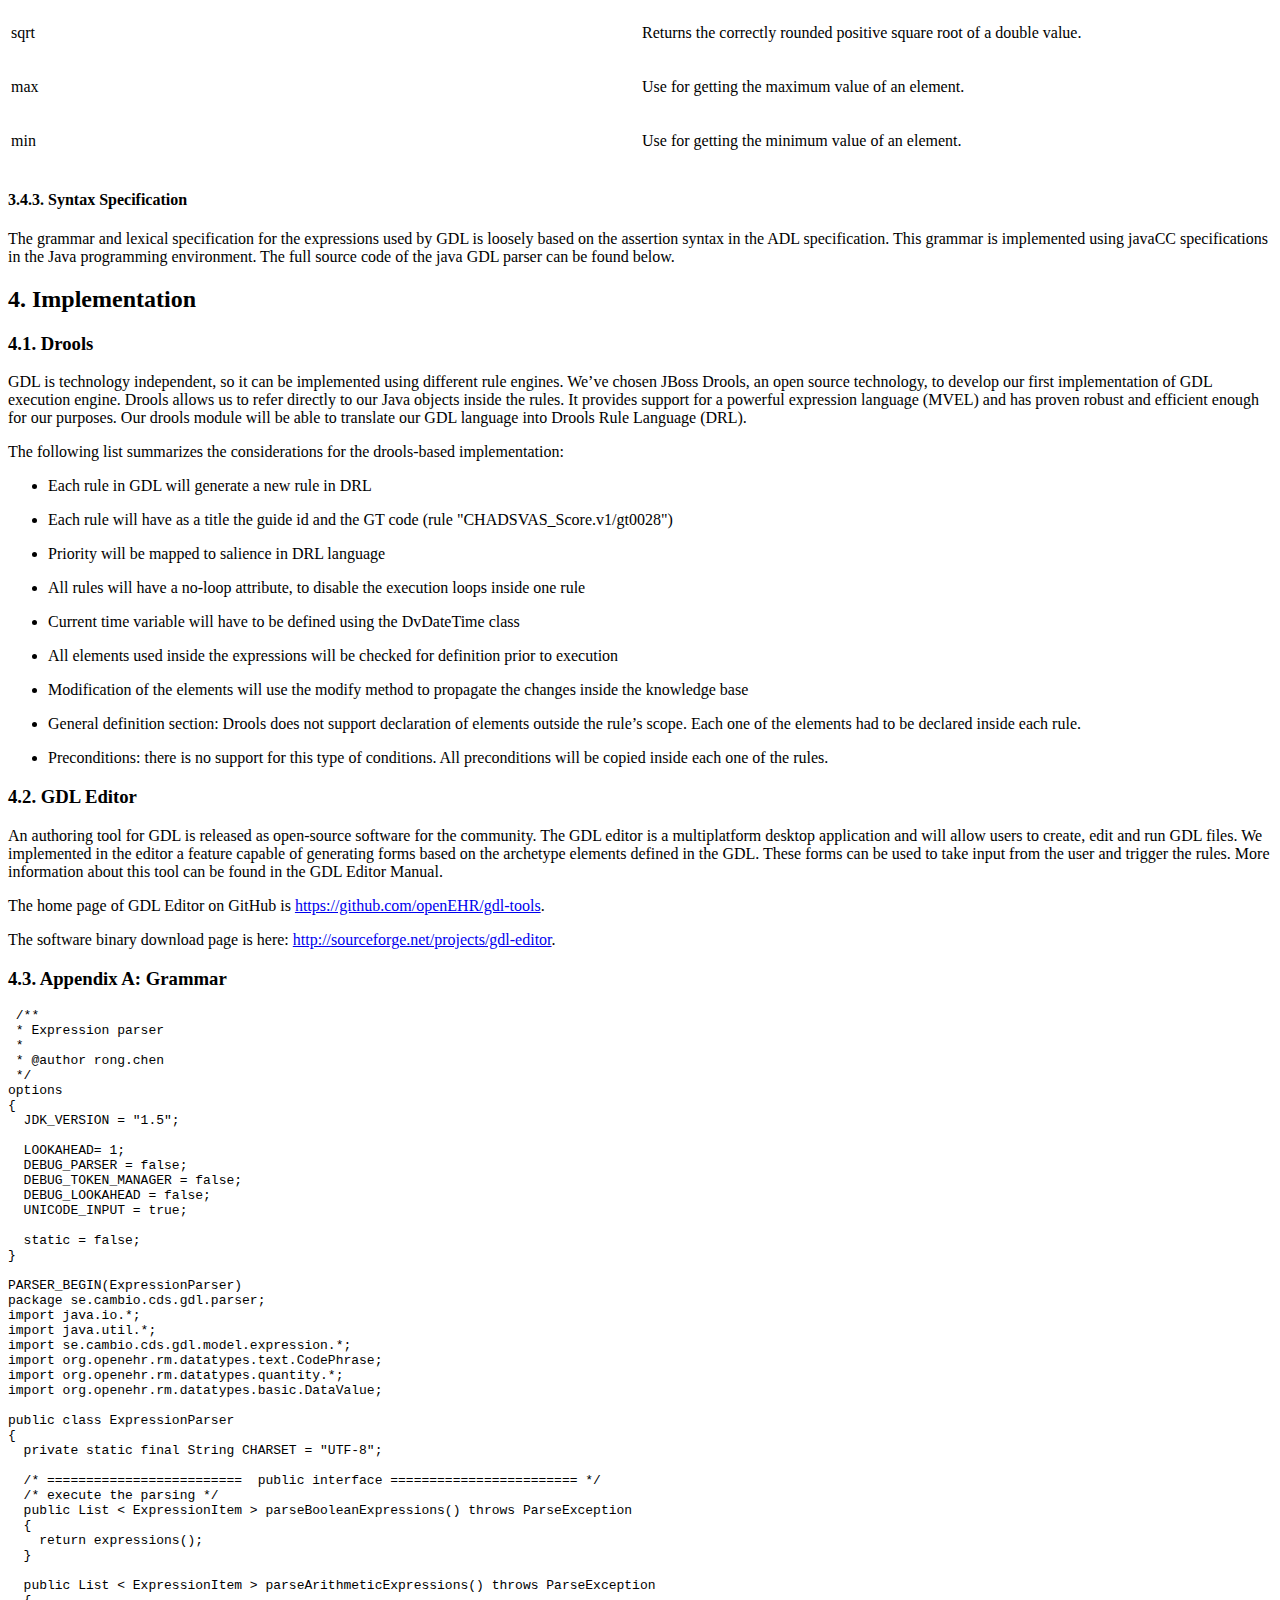
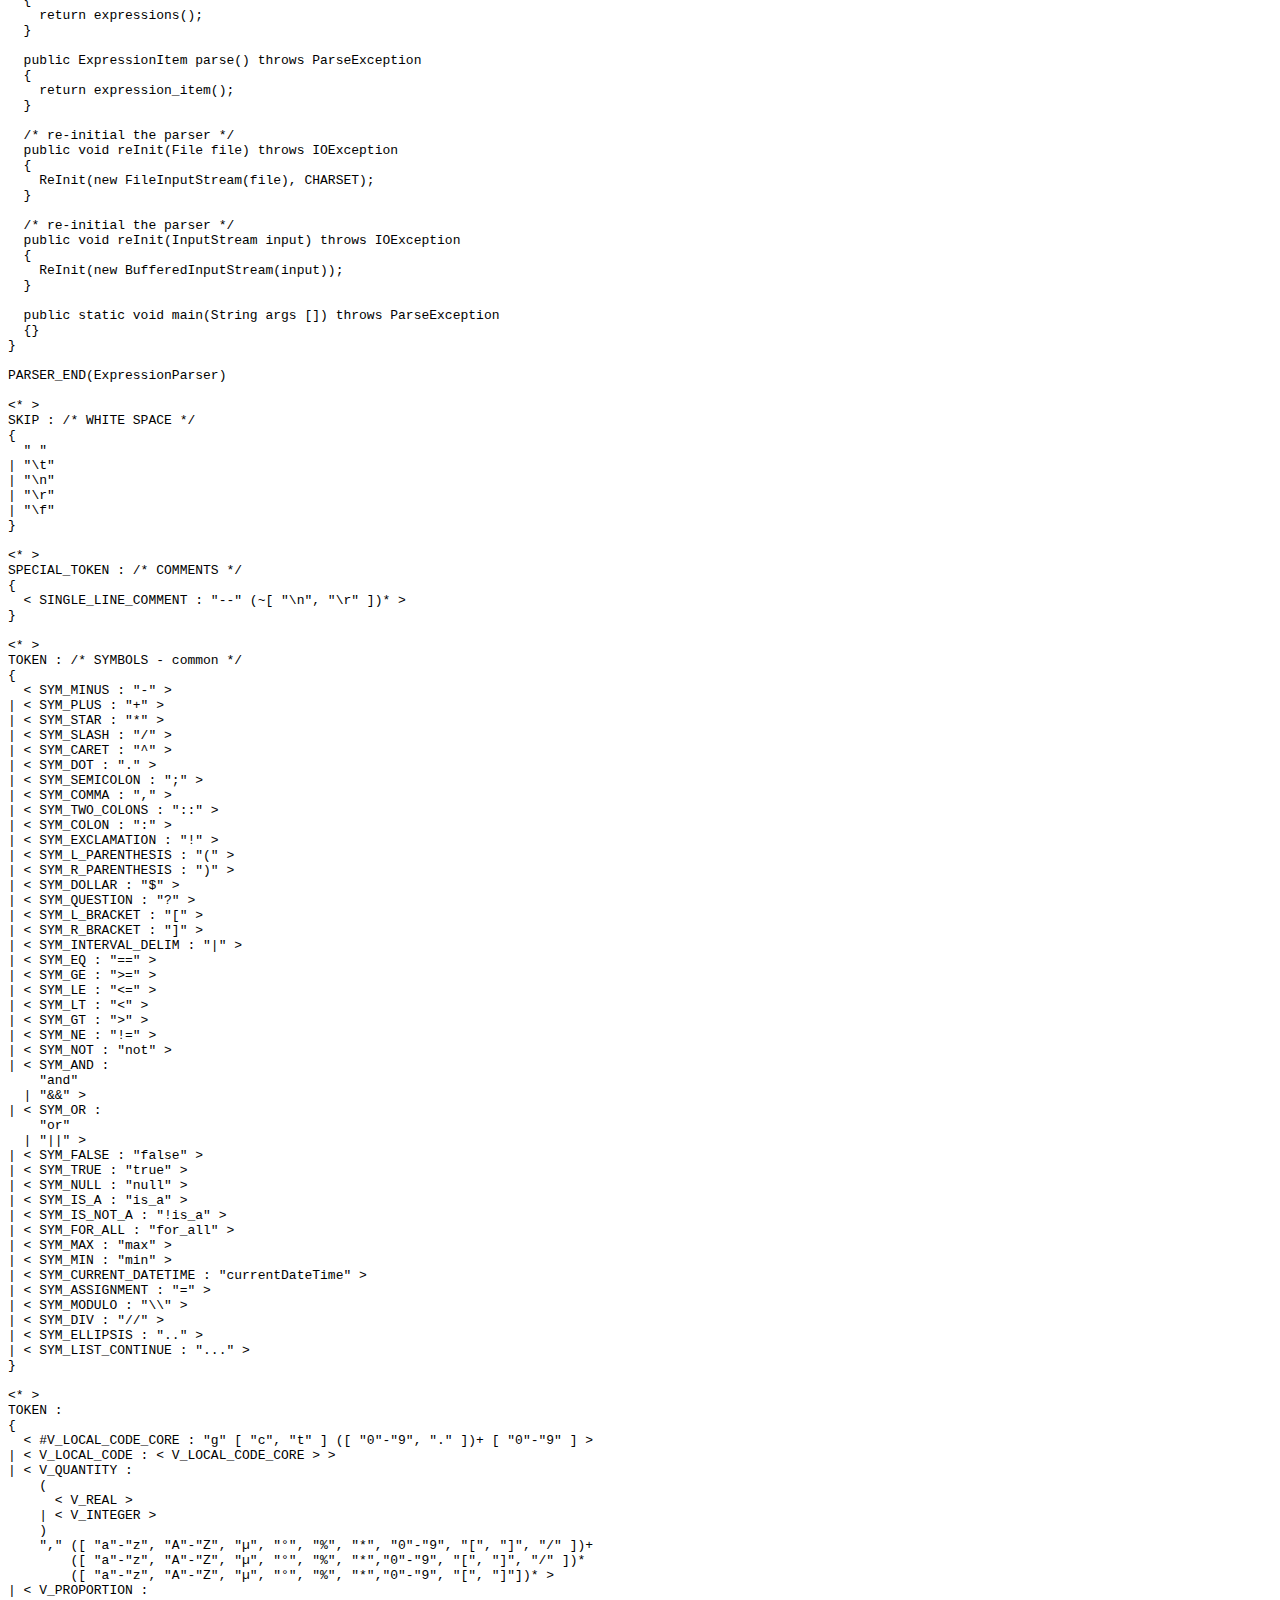
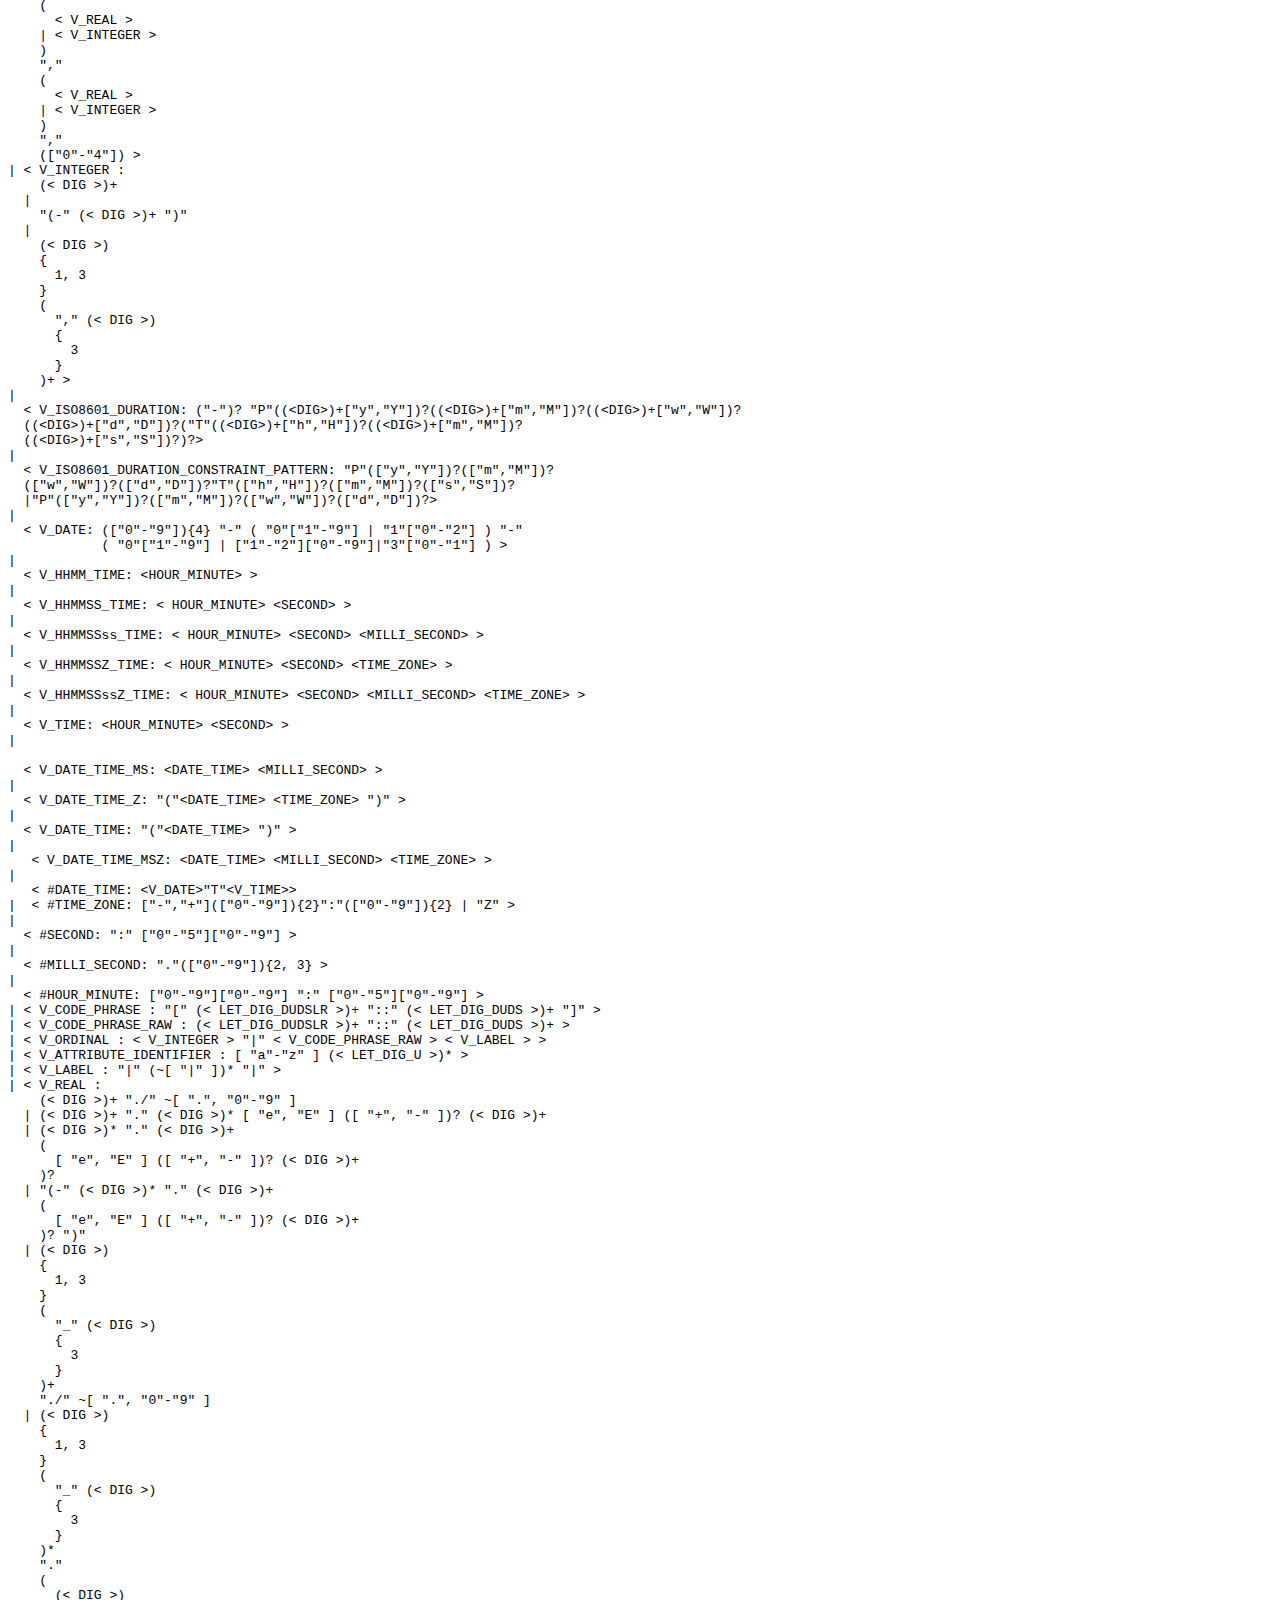
==== commit 40c0db5e: "UML cleanup and remove regenerate script. Asciidoctor cleanup." ====
--- a/docs/GDL.html
+++ b/docs/GDL.html
@@ -2,14 +2,13 @@
 <html lang="en">
 <head>
 <meta charset="UTF-8">
-<!--[if IE]><meta http-equiv="X-UA-Compatible" content="IE=edge"><![endif]-->
+<meta http-equiv="X-UA-Compatible" content="IE=edge">
 <meta name="viewport" content="width=device-width, initial-scale=1.0">
-<meta name="generator" content="Asciidoctor 1.5.6.1">
+<meta name="generator" content="Asciidoctor 2.0.10">
 <meta name="description" content="openEHR Guideline Definition Language (GDL)">
 <meta name="keywords" content="decision support, GDL, archetype">
 <title>Guideline Definition Language (GDL)</title>
 <link rel="stylesheet" href="https://specifications.openehr.org/styles/openehr.css">
-<link rel="stylesheet" href="https://specifications.openehr.org/styles/pygments-default.css">
 </head>
 <body class="book toc2 toc-left">
 <div id="header">
@@ -104,20 +103,20 @@
 <div id="content">
 <div id="preamble">
 <div class="sectionbody">
-<div class="imageblock" style="text-align: center">
+<div class="imageblock text-center">
 <div class="content">
 <img src="https://specifications.openehr.org/images/openEHR_logo_RGB.svg" alt="openEHR logo">
 </div>
 </div>
 </div>
 </div>
-<h1 id="_guideline_definition_language_gdl" class="sect0">Guideline Definition Language (GDL)</h1>
+<h1 id="_guideline_definition_language_gdl" class="sect0"><a class="anchor" href="#_guideline_definition_language_gdl"></a>Guideline Definition Language (GDL)</h1>
 <div class="openblock partintro">
 <div class="content">
-<table class="tableblock frame-all grid-all spread">
+<table class="tableblock frame-all grid-all fit-content spread">
 <colgroup>
-<col style="width: 50%;">
-<col style="width: 50%;">
+<col>
+<col>
 </colgroup>
 <thead>
 <tr>
@@ -138,24 +137,24 @@
 </tr>
 </tbody>
 </table>
-<div class="imageblock" style="text-align: center">
+<div class="imageblock text-center">
 <div class="content">
 <object type="image/svg+xml" data="openehr_block_diagram.svg" width="60%"><span class="alt">openEHR components</span></object>
 </div>
 </div>
-<table class="tableblock frame-all grid-all spread">
+<table class="tableblock frame-all grid-all stretch">
 <colgroup>
 <col style="width: 20%;">
 <col style="width: 80%;">
 </colgroup>
 <thead>
 <tr>
-<th class="tableblock halign-center valign-top" colspan="2">&#169; 2013 - 2019 The openEHR Foundation</th>
+<th class="tableblock halign-center valign-top" colspan="2">&#169; 2013 - 2020 The openEHR Foundation</th>
 </tr>
 </thead>
 <tbody>
 <tr>
-<td class="tableblock halign-center valign-top" colspan="2"><p class="tableblock"><a href="https://www.openehr.org" target="_blank" rel="noopener">The openEHR Foundation</a> is an independent, non-profit community organisation, facilitating the sharing of health records by consumers and clinicians via open standards-based implementations.</p></td>
+<td class="tableblock halign-center valign-top" colspan="2"><p class="tableblock"><a href="https://www.openehr.org" target="_blank" rel="noopener">The openEHR Foundation</a> is an independent, non-profit foundation, facilitating the sharing of health records by consumers and clinicians via open specifications, clinical models and open platform implementations.</p></td>
 </tr>
 <tr>
 <td class="tableblock halign-center valign-top"><p class="tableblock"><strong>Licence</strong></p></td>
@@ -171,9 +170,9 @@
 </div>
 </div>
 <div class="sect1">
-<h2 id="_amendment_record">Amendment Record</h2>
+<h2 id="_amendment_record"><a class="anchor" href="#_amendment_record"></a>Amendment Record</h2>
 <div class="sectionbody">
-<table class="tableblock frame-all grid-all spread">
+<table class="tableblock frame-all grid-all stretch">
 <colgroup>
 <col style="width: 9.0909%;">
 <col style="width: 54.5454%;">
@@ -190,18 +189,27 @@
 </thead>
 <tbody>
 <tr>
-<td class="tableblock halign-left valign-top"><p class="tableblock"><a id="latest_issue"></a>1.0</p></td>
+<th class="tableblock halign-center valign-top" colspan="4"><p class="tableblock"><strong>CDS Release 2.0.0</strong></p></th>
+</tr>
+<tr>
+<td class="tableblock halign-left valign-top"><p class="tableblock"><a id="latest_issue"></a>2.0.0</p></td>
+<td class="tableblock halign-left valign-top"><p class="tableblock"><a href="https://specifications.openehr.org/tickets/SPECCDS-2" target="_blank" rel="noopener">SPECCDS-2</a>: Add GDL and GDL2 specifications to CDS release.</p></td>
+<td class="tableblock halign-left valign-top"><p class="tableblock">SEC</p></td>
+<td class="tableblock halign-left valign-top"><p class="tableblock"><a id="latest_issue_date"></a>20 May 2019</p></td>
+</tr>
+<tr>
+<td class="tableblock halign-left valign-top"><p class="tableblock">1.0.0</p></td>
 <td class="tableblock halign-left valign-top"><p class="tableblock">Initial Writing.</p></td>
 <td class="tableblock halign-left valign-top"><p class="tableblock">Rong Chen<br>
  Iago Corbal</p></td>
-<td class="tableblock halign-left valign-top"><p class="tableblock"><a id="latest_issue_date"></a>29 July 2015</p></td>
+<td class="tableblock halign-left valign-top"><p class="tableblock">29 July 2015</p></td>
 </tr>
 </tbody>
 </table>
 </div>
 </div>
 <div class="sect1">
-<h2 id="_acknowledgements">Acknowledgements</h2>
+<h2 id="_acknowledgements"><a class="anchor" href="#_acknowledgements"></a>Acknowledgements</h2>
 <div class="sectionbody">
 <div class="paragraph">
 <p>The work reported in this paper has been funded in by the following organisations:</p>
@@ -214,7 +222,7 @@
 </ul>
 </div>
 <div class="sect2">
-<h3 id="_trademarks">Trademarks</h3>
+<h3 id="_trademarks"><a class="anchor" href="#_trademarks"></a>Trademarks</h3>
 <div class="ulist">
 <ul>
 <li>
@@ -232,16 +240,16 @@
 </div>
 </div>
 <div class="sect1">
-<h2 id="_preface">1. Preface</h2>
+<h2 id="_preface"><a class="anchor" href="#_preface"></a>1. Preface</h2>
 <div class="sectionbody">
 <div class="sect2">
-<h3 id="_purpose">1.1. Purpose</h3>
+<h3 id="_purpose"><a class="anchor" href="#_purpose"></a>1.1. Purpose</h3>
 <div class="paragraph">
 <p>This document contains the design specifications of the Guideline Definition Language (GDL). GDL is a formal language for expressing decision support logic. It is designed to be agnostic to natural languages and reference terminologies by leveraging the designs of openEHR Reference Model and Archetype Model.</p>
 </div>
 </div>
 <div class="sect2">
-<h3 id="_related_documents">1.2. Related Documents</h3>
+<h3 id="_related_documents"><a class="anchor" href="#_related_documents"></a>1.2. Related Documents</h3>
 <div class="paragraph">
 <p>Prerequisite documents for reading this document include:</p>
 </div>
@@ -254,7 +262,7 @@
 </div>
 </div>
 <div class="sect2">
-<h3 id="_status">1.3. Status</h3>
+<h3 id="_status"><a class="anchor" href="#_status"></a>1.3. Status</h3>
 <div class="paragraph">
 <p>This specification is in the STABLE state. The development version of this document can be found at <a href="https://specifications.openehr.org/releases/CDS/latest/GDL.html" target="_blank" rel="noopener">https://specifications.openehr.org/releases/CDS/latest/GDL.html</a>.</p>
 </div>
@@ -266,9 +274,9 @@
 </div>
 </div>
 <div class="sect2">
-<h3 id="_feedback">1.4. Feedback</h3>
-<div class="paragraph">
-<p>Feedback may be provided on the <a href="http://lists.openehr.org/mailman/listinfo/openehr-technical_lists.openehr.org" target="_blank" rel="noopener">technical mailing list</a>.</p>
+<h3 id="_feedback"><a class="anchor" href="#_feedback"></a>1.4. Feedback</h3>
+<div class="paragraph">
+<p>Feedback may be provided on the <a href="https://forums.openehr.org/c/specifications" target="_blank" rel="noopener">technical mailing list</a>.</p>
 </div>
 <div class="paragraph">
 <p>Issues may be raised on the <a href="https://specifications.openehr.org/components/CDS/open_issues" target="_blank" rel="noopener">specifications Problem Report tracker</a>.</p>
@@ -280,22 +288,22 @@
 </div>
 </div>
 <div class="sect1">
-<h2 id="_overview">2. Overview</h2>
+<h2 id="_overview"><a class="anchor" href="#_overview"></a>2. Overview</h2>
 <div class="sectionbody">
 <div class="sect2">
-<h3 id="_background">2.1. Background</h3>
+<h3 id="_background"><a class="anchor" href="#_background"></a>2.1. Background</h3>
 <div class="paragraph">
 <p>Expressing and sharing computerized clinical decision support (CDS) content across languages and technical platforms has been an evasive goal for a long time. Lack of commonly shared clinical information models and flexible support for various terminology resources have been identified as two main challenges for sharing decision logic across sites.</p>
 </div>
 </div>
 <div class="sect2">
-<h3 id="_scope">2.2. Scope</h3>
+<h3 id="_scope"><a class="anchor" href="#_scope"></a>2.2. Scope</h3>
 <div class="paragraph">
 <p>The scope of the GDL is to express clinical logic as production rules. Discrete GDL rules, each containing if-then statements, can be combined together as building blocks to support single decision making and more complex decision making process. The GDL rules can be used to drive at-point-of-care decision support applications as well as retrospective populational analytics.</p>
 </div>
 </div>
 <div class="sect2">
-<h3 id="_an_example">2.3. An Example</h3>
+<h3 id="_an_example"><a class="anchor" href="#_an_example"></a>2.3. An Example</h3>
 <div class="paragraph">
 <p>The following is a simple GDL example that allows us to calculate CHA2DS2-VASc Score, a clinical instrument for stroke risk stratification in atrial fibrillation. The definitions for the GDL reserved words used here can be found on the later chapters. The meta-data in the GDL header is based on the openEHR’s ADL Description Section. The following GDL source code illustrates the current version of the guideline, the supported natural languages, to which it has been translated, authorship information, lifecycle state, keywords and the purpose, use and misuse of the guideline.</p>
 </div>
@@ -304,7 +312,7 @@
 </div>
 <div class="listingblock">
 <div class="content">
-<pre class="pygments highlight"><code data-lang="odin"><span class="tok-p">(</span><span class="tok-nc">GUIDE</span><span class="tok-p">)</span> <span class="tok-p">&lt;</span>
+<pre class="pygments highlight"><code data-lang="odin"><span></span><span class="tok-p">(</span><span class="tok-nc">GUIDE</span><span class="tok-p">)</span> <span class="tok-p">&lt;</span>
     <span class="tok-nc">gdl_version</span> <span class="tok-o">=</span> <span class="tok-p">&lt;</span><span class="tok-s">&quot;0.1&quot;</span><span class="tok-p">&gt;</span>
     <span class="tok-nc">id</span> <span class="tok-o">=</span> <span class="tok-p">&lt;</span><span class="tok-s">&quot;CHA2DS2VASc_Score_calculation.v1-Revised function&quot;</span><span class="tok-p">&gt;</span>
     <span class="tok-nc">concept</span> <span class="tok-o">=</span> <span class="tok-p">&lt;</span><span class="tok-s">&quot;gt0036&quot;</span><span class="tok-p">&gt;</span>
@@ -338,7 +346,7 @@
 </div>
 <div class="listingblock">
 <div class="content">
-<pre class="pygments highlight"><code data-lang="odin"><span class="tok-nc">definition</span> <span class="tok-o">=</span> <span class="tok-p">(</span><span class="tok-nc">GUIDE_DEFINITION</span><span class="tok-p">)</span> <span class="tok-p">&lt;</span>
+<pre class="pygments highlight"><code data-lang="odin"><span></span><span class="tok-nc">definition</span> <span class="tok-o">=</span> <span class="tok-p">(</span><span class="tok-nc">GUIDE_DEFINITION</span><span class="tok-p">)</span> <span class="tok-p">&lt;</span>
     <span class="tok-nc">archetype_bindings</span> <span class="tok-o">=</span> <span class="tok-p">&lt;</span>
         <span class="tok-p">[</span><span class="tok-mi">1</span><span class="tok-p">]</span> <span class="tok-o">=</span> <span class="tok-p">(</span><span class="tok-nc">ARCHETYPE_BINDING</span><span class="tok-p">)</span> <span class="tok-p">&lt;</span>
             <span class="tok-nc">archetype_id</span> <span class="tok-o">=</span> <span class="tok-p">&lt;</span><span class="tok-s">&quot;openEHR-EHR-EVALUATION.problem-diagnosis.v1&quot;</span><span class="tok-p">&gt;</span>
@@ -358,7 +366,7 @@
 </div>
 <div class="listingblock">
 <div class="content">
-<pre class="pygments highlight"><code data-lang="odin"><span class="tok-nc">definition</span> <span class="tok-o">=</span> <span class="tok-p">(</span><span class="tok-nc">GUIDE_DEFINITION</span><span class="tok-p">)</span> <span class="tok-p">&lt;</span>
+<pre class="pygments highlight"><code data-lang="odin"><span></span><span class="tok-nc">definition</span> <span class="tok-o">=</span> <span class="tok-p">(</span><span class="tok-nc">GUIDE_DEFINITION</span><span class="tok-p">)</span> <span class="tok-p">&lt;</span>
     <span class="tok-nc">archetype_bindings</span> <span class="tok-o">=</span> <span class="tok-p">&lt;</span>
         <span class="tok-p">[</span><span class="tok-mi">1</span><span class="tok-p">]</span> <span class="tok-o">=</span> <span class="tok-p">(</span><span class="tok-nc">ARCHETYPE_BINDING</span><span class="tok-p">)</span> <span class="tok-p">&lt;</span>
             <span class="tok-nc">archetype_id</span> <span class="tok-o">=</span> <span class="tok-p">&lt;</span><span class="tok-s">&quot;openEHR-EHR-EVALUATION.problem-diagnosis.v1&quot;</span><span class="tok-p">&gt;</span>
@@ -381,7 +389,7 @@
 </div>
 <div class="listingblock">
 <div class="content">
-<pre class="pygments highlight"><code data-lang="odin"><span class="tok-nc">rules</span> <span class="tok-o">=</span> <span class="tok-p">&lt;</span>
+<pre class="pygments highlight"><code data-lang="odin"><span></span><span class="tok-nc">rules</span> <span class="tok-o">=</span> <span class="tok-p">&lt;</span>
     <span class="tok-p">[</span><span class="tok-s">&quot;gt0018&quot;</span><span class="tok-p">]</span> <span class="tok-o">=</span> <span class="tok-p">(</span><span class="tok-nc">RULE</span><span class="tok-p">)</span> <span class="tok-p">&lt;</span>
         <span class="tok-nc">when</span> <span class="tok-o">=</span> <span class="tok-p">&lt;</span><span class="tok-s">&quot;$gt0108!=null&quot;</span><span class="tok-p">,...&gt;</span>
         <span class="tok-nc">then</span> <span class="tok-o">=</span> <span class="tok-p">&lt;</span><span class="tok-s">&quot;$gt0014=1|local::at0031|Present|&quot;</span><span class="tok-p">,...&gt;</span>
@@ -404,7 +412,7 @@
 </div>
 <div class="listingblock">
 <div class="content">
-<pre class="pygments highlight"><code data-lang="odin"><span class="tok-nc">term_definitions</span> <span class="tok-o">=</span> <span class="tok-p">&lt;</span>
+<pre class="pygments highlight"><code data-lang="odin"><span></span><span class="tok-nc">term_definitions</span> <span class="tok-o">=</span> <span class="tok-p">&lt;</span>
     <span class="tok-p">[</span><span class="tok-s">&quot;en&quot;</span><span class="tok-p">]</span> <span class="tok-o">=</span> <span class="tok-p">(</span><span class="tok-nc">TERM_DEFINITION</span><span class="tok-p">)</span> <span class="tok-p">&lt;</span>
         <span class="tok-nc">terms</span> <span class="tok-o">=</span> <span class="tok-p">&lt;</span>
             <span class="tok-p">[</span><span class="tok-s">&quot;gt0003&quot;</span><span class="tok-p">]</span> <span class="tok-o">=</span> <span class="tok-p">(</span><span class="tok-nc">TERM</span><span class="tok-p">)</span> <span class="tok-p">&lt;</span>
@@ -438,7 +446,7 @@
 </div>
 <div class="listingblock">
 <div class="content">
-<pre class="pygments highlight"><code data-lang="odin"><span class="tok-nc">term_definitions</span> <span class="tok-o">=</span> <span class="tok-p">&lt;</span>
+<pre class="pygments highlight"><code data-lang="odin"><span></span><span class="tok-nc">term_definitions</span> <span class="tok-o">=</span> <span class="tok-p">&lt;</span>
     <span class="tok-p">[</span><span class="tok-s">&quot;ICD10&quot;</span><span class="tok-p">]</span> <span class="tok-o">=</span> <span class="tok-p">(</span><span class="tok-nc">TERM_BINDING</span><span class="tok-p">)</span> <span class="tok-p">&lt;</span>
         <span class="tok-nc">bindings</span> <span class="tok-o">=</span> <span class="tok-p">&lt;</span>
             <span class="tok-p">[</span><span class="tok-s">&quot;gt0105&quot;</span><span class="tok-p">]</span> <span class="tok-o">=</span> <span class="tok-p">(</span><span class="tok-nc">BINDING</span><span class="tok-p">)</span> <span class="tok-p">&lt;</span>
@@ -454,15 +462,15 @@
 </div>
 </div>
 <div class="sect1">
-<h2 id="_design">3. Design</h2>
+<h2 id="_design"><a class="anchor" href="#_design"></a>3. Design</h2>
 <div class="sectionbody">
 <div class="sect2">
-<h3 id="_requirements">3.1. Requirements</h3>
+<h3 id="_requirements"><a class="anchor" href="#_requirements"></a>3.1. Requirements</h3>
 <div class="paragraph">
 <p>This chapter describes detailed formal requirements of the GDL.</p>
 </div>
 <div class="sect3">
-<h4 id="_clinical_information_models">3.1.1. Clinical information models</h4>
+<h4 id="_clinical_information_models"><a class="anchor" href="#_clinical_information_models"></a>3.1.1. Clinical information models</h4>
 <div class="ulist">
 <ul>
 <li>
@@ -475,7 +483,7 @@
 </div>
 </div>
 <div class="sect3">
-<h4 id="_natural_language_support">3.1.2. Natural language support</h4>
+<h4 id="_natural_language_support"><a class="anchor" href="#_natural_language_support"></a>3.1.2. Natural language support</h4>
 <div class="ulist">
 <ul>
 <li>
@@ -494,7 +502,7 @@
 </div>
 </div>
 <div class="sect3">
-<h4 id="_reference_terminology_support">3.1.3. Reference terminology support</h4>
+<h4 id="_reference_terminology_support"><a class="anchor" href="#_reference_terminology_support"></a>3.1.3. Reference terminology support</h4>
 <div class="ulist">
 <ul>
 <li>
@@ -510,7 +518,7 @@
 </div>
 </div>
 <div class="sect3">
-<h4 id="_identification_and_meta_data">3.1.4. Identification and meta-data</h4>
+<h4 id="_identification_and_meta_data"><a class="anchor" href="#_identification_and_meta_data"></a>3.1.4. Identification and meta-data</h4>
 <div class="ulist">
 <ul>
 <li>
@@ -526,7 +534,7 @@
 </div>
 </div>
 <div class="sect3">
-<h4 id="_rule_execution">3.1.5. Rule Execution</h4>
+<h4 id="_rule_execution"><a class="anchor" href="#_rule_execution"></a>3.1.5. Rule Execution</h4>
 <div class="ulist">
 <ul>
 <li>
@@ -540,41 +548,41 @@
 </div>
 </div>
 <div class="sect2">
-<h3 id="_guide_object_model">3.2. Guide Object Model</h3>
+<h3 id="_guide_object_model"><a class="anchor" href="#_guide_object_model"></a>3.2. Guide Object Model</h3>
 <div class="sect3">
-<h4 id="_design_background">3.2.1. Design background</h4>
+<h4 id="_design_background"><a class="anchor" href="#_design_background"></a>3.2.1. Design background</h4>
 <div class="paragraph">
 <p>openEHR archetypes are used both as input and output of GDL guidelines. This is the key to achieve natural language-independence and reference terminology-independence. Because of this design choice, openEHR specifications are reused substantially in the GDL design.</p>
 </div>
 </div>
 <div class="sect3">
-<h4 id="_packages_structure">3.2.2. Packages Structure</h4>
+<h4 id="_packages_structure"><a class="anchor" href="#_packages_structure"></a>3.2.2. Packages Structure</h4>
 <div class="paragraph">
 <p>The Guide Object Model, the object model of the GDL, consists of two packages, the guide package and the expressions package described in detail through the next two sections.</p>
 </div>
 </div>
 </div>
 <div class="sect2">
-<h3 id="_guide_package">3.3. Guide Package</h3>
+<h3 id="_guide_package"><a class="anchor" href="#_guide_package"></a>3.3. Guide Package</h3>
 <div class="sect3">
-<h4 id="_overview_2">3.3.1. Overview</h4>
+<h4 id="_overview_2"><a class="anchor" href="#_overview_2"></a>3.3.1. Overview</h4>
 <div class="paragraph">
 <p>The overview of the guide package is illustrated in Figure 1. Note that classes in blue color are loosely based on the original design from the openEHR specifications.</p>
 </div>
-<div class="imageblock" style="text-align: center">
+<div class="imageblock text-center">
 <div class="content">
 <img src="GDL/diagrams/gdl-relational-model.png" alt="Figure 1 – The Guide Package">
 </div>
 </div>
 </div>
 <div class="sect3">
-<h4 id="_class_definitions">3.3.2. Class Definitions</h4>
+<h4 id="_class_definitions"><a class="anchor" href="#_class_definitions"></a>3.3.2. Class Definitions</h4>
 <div class="sect4">
-<h5 id="_guide">3.3.2.1. GUIDE</h5>
+<h5 id="_guide"><a class="anchor" href="#_guide"></a>3.3.2.1. GUIDE</h5>
 <div class="paragraph">
 <p>Main class of a discrete guide, which defines archetype bindings, rules and meta-information.</p>
 </div>
-<table class="tableblock frame-all grid-all spread">
+<table class="tableblock frame-all grid-all stretch">
 <colgroup>
 <col style="width: 33.3333%;">
 <col style="width: 33.3333%;">
@@ -627,11 +635,11 @@
 </table>
 </div>
 <div class="sect4">
-<h5 id="_guide_definition">3.3.2.2. GUIDE_DEFINITION</h5>
+<h5 id="_guide_definition"><a class="anchor" href="#_guide_definition"></a>3.3.2.2. GUIDE_DEFINITION</h5>
 <div class="paragraph">
 <p>The definition of the guide includes a list of archetype bindings and a list of rule definitions.</p>
 </div>
-<table class="tableblock frame-all grid-all spread">
+<table class="tableblock frame-all grid-all stretch">
 <colgroup>
 <col style="width: 33.3333%;">
 <col style="width: 33.3333%;">
@@ -664,11 +672,11 @@
 </table>
 </div>
 <div class="sect4">
-<h5 id="_archetype_binding">3.3.2.3. ARCHETYPE_BINDING</h5>
+<h5 id="_archetype_binding"><a class="anchor" href="#_archetype_binding"></a>3.3.2.3. ARCHETYPE_BINDING</h5>
 <div class="paragraph">
 <p>The binding of list of elements from a selected archetype or template to local gt codes</p>
 </div>
-<table class="tableblock frame-all grid-all spread">
+<table class="tableblock frame-all grid-all stretch">
 <colgroup>
 <col style="width: 33.3333%;">
 <col style="width: 33.3333%;">
@@ -711,11 +719,11 @@
 </table>
 </div>
 <div class="sect4">
-<h5 id="_element_binding">3.3.2.4. ELEMENT_BINDING</h5>
+<h5 id="_element_binding"><a class="anchor" href="#_element_binding"></a>3.3.2.4. ELEMENT_BINDING</h5>
 <div class="paragraph">
 <p>The binding between a specific element in an archetype and a local variable in the guide.</p>
 </div>
-<table class="tableblock frame-all grid-all spread">
+<table class="tableblock frame-all grid-all stretch">
 <colgroup>
 <col style="width: 33.3333%;">
 <col style="width: 33.3333%;">
@@ -743,11 +751,11 @@
 </table>
 </div>
 <div class="sect4">
-<h5 id="_rule">3.3.2.5. RULE</h5>
+<h5 id="_rule"><a class="anchor" href="#_rule"></a>3.3.2.5. RULE</h5>
 <div class="paragraph">
 <p>A single rule defined in a guide</p>
 </div>
-<table class="tableblock frame-all grid-all spread">
+<table class="tableblock frame-all grid-all stretch">
 <colgroup>
 <col style="width: 33.3333%;">
 <col style="width: 33.3333%;">
@@ -781,40 +789,40 @@
 </div>
 </div>
 <div class="sect3">
-<h4 id="_syntax_specification">3.3.3. Syntax Specification</h4>
+<h4 id="_syntax_specification"><a class="anchor" href="#_syntax_specification"></a>3.3.3. Syntax Specification</h4>
 <div class="paragraph">
 <p>The grammar and lexical specification for the standard GDL is entirely based on dADL and driven by the guide object model.</p>
 </div>
 </div>
 </div>
 <div class="sect2">
-<h3 id="_expressions_package">3.4. Expressions Package</h3>
+<h3 id="_expressions_package"><a class="anchor" href="#_expressions_package"></a>3.4. Expressions Package</h3>
 <div class="sect3">
-<h4 id="_overview_3">3.4.1. Overview</h4>
+<h4 id="_overview_3"><a class="anchor" href="#_overview_3"></a>3.4.1. Overview</h4>
 <div class="paragraph">
 <p>The overview of the expressions package is illustrated by figure 2.</p>
 </div>
-<div class="imageblock" style="text-align: center">
+<div class="imageblock text-center">
 <div class="content">
 <img src="GDL/diagrams/expression-relational-model.png" alt="Figure 2 – The Expression Package">
 </div>
 </div>
 </div>
 <div class="sect3">
-<h4 id="_class_definitions_2">3.4.2. Class Definitions</h4>
+<h4 id="_class_definitions_2"><a class="anchor" href="#_class_definitions_2"></a>3.4.2. Class Definitions</h4>
 <div class="sect4">
-<h5 id="_expression_item">3.4.2.1. EXPRESSION_ITEM</h5>
+<h5 id="_expression_item"><a class="anchor" href="#_expression_item"></a>3.4.2.1. EXPRESSION_ITEM</h5>
 <div class="paragraph">
 <p>Abstract model of an expression item in the rule.</p>
 </div>
 </div>
 <div class="sect4">
-<h5 id="_unary_expression">3.4.2.2. UNARY_EXPRESSION</h5>
+<h5 id="_unary_expression"><a class="anchor" href="#_unary_expression"></a>3.4.2.2. UNARY_EXPRESSION</h5>
 <div class="paragraph">
 <p>Abstract model of an expression item in the rule.
 Inherit EXPRESSION_ITEM</p>
 </div>
-<table class="tableblock frame-all grid-all spread">
+<table class="tableblock frame-all grid-all stretch">
 <colgroup>
 <col style="width: 33.3333%;">
 <col style="width: 33.3333%;">
@@ -842,12 +850,12 @@
 </table>
 </div>
 <div class="sect4">
-<h5 id="_binary_expression">3.4.2.3. BINARY_EXPRESSION</h5>
+<h5 id="_binary_expression"><a class="anchor" href="#_binary_expression"></a>3.4.2.3. BINARY_EXPRESSION</h5>
 <div class="paragraph">
 <p>Concrete model of a binary expression item.
 Inherit EXPRESSION_ITEM</p>
 </div>
-<table class="tableblock frame-all grid-all spread">
+<table class="tableblock frame-all grid-all stretch">
 <colgroup>
 <col style="width: 33.3333%;">
 <col style="width: 33.3333%;">
@@ -880,12 +888,12 @@
 </table>
 </div>
 <div class="sect4">
-<h5 id="_assignment_expression">3.4.2.4. ASSIGNMENT_EXPRESSION</h5>
+<h5 id="_assignment_expression"><a class="anchor" href="#_assignment_expression"></a>3.4.2.4. ASSIGNMENT_EXPRESSION</h5>
 <div class="paragraph">
 <p>Concrete model of an assignment expression.
 Inherit EXPRESSION_ITEM</p>
 </div>
-<table class="tableblock frame-all grid-all spread">
+<table class="tableblock frame-all grid-all stretch">
 <colgroup>
 <col style="width: 33.3333%;">
 <col style="width: 33.3333%;">
@@ -913,12 +921,12 @@
 </table>
 </div>
 <div class="sect4">
-<h5 id="_functional_expression">3.4.2.5. FUNCTIONAL_EXPRESSION</h5>
+<h5 id="_functional_expression"><a class="anchor" href="#_functional_expression"></a>3.4.2.5. FUNCTIONAL_EXPRESSION</h5>
 <div class="paragraph">
 <p>Concrete expression models a function.
 Inherit EXPRESSION_ITEM</p>
 </div>
-<table class="tableblock frame-all grid-all spread">
+<table class="tableblock frame-all grid-all stretch">
 <colgroup>
 <col style="width: 33.3333%;">
 <col style="width: 33.3333%;">
@@ -946,11 +954,11 @@
 </table>
 </div>
 <div class="sect4">
-<h5 id="_operator_kind">3.4.2.6. OPERATOR_KIND</h5>
+<h5 id="_operator_kind"><a class="anchor" href="#_operator_kind"></a>3.4.2.6. OPERATOR_KIND</h5>
 <div class="paragraph">
 <p>Enumeration containing all the operators used.</p>
 </div>
-<table class="tableblock frame-all grid-all spread">
+<table class="tableblock frame-all grid-all stretch">
 <colgroup>
 <col style="width: 33.3333%;">
 <col style="width: 33.3333%;">
@@ -1054,7 +1062,7 @@
 <div class="paragraph">
 <p>FUNCTION_KIND</p>
 </div>
-<table class="tableblock frame-all grid-all spread">
+<table class="tableblock frame-all grid-all stretch">
 <colgroup>
 <col style="width: 50%;">
 <col style="width: 50%;">
@@ -1115,7 +1123,7 @@
 </div>
 </div>
 <div class="sect3">
-<h4 id="_syntax_specification_2">3.4.3. Syntax Specification</h4>
+<h4 id="_syntax_specification_2"><a class="anchor" href="#_syntax_specification_2"></a>3.4.3. Syntax Specification</h4>
 <div class="paragraph">
 <p>The grammar and lexical specification for the expressions used by GDL is loosely based on the assertion syntax in the ADL specification. This grammar is implemented using javaCC specifications in the Java programming environment.
 The full source code of the java GDL parser can be found below.</p>
@@ -1125,10 +1133,10 @@
 </div>
 </div>
 <div class="sect1">
-<h2 id="_implementation">4. Implementation</h2>
+<h2 id="_implementation"><a class="anchor" href="#_implementation"></a>4. Implementation</h2>
 <div class="sectionbody">
 <div class="sect2">
-<h3 id="_drools">4.1. Drools</h3>
+<h3 id="_drools"><a class="anchor" href="#_drools"></a>4.1. Drools</h3>
 <div class="paragraph">
 <p>GDL is technology independent, so it can be implemented using different rule engines. We’ve chosen JBoss Drools, an open source technology, to develop our first implementation of GDL execution engine. Drools allows us to refer directly to our Java objects inside the rules. It provides support for a powerful expression language (MVEL) and has proven robust and efficient enough for our purposes. Our drools module will be able to translate our GDL language into Drools Rule Language (DRL).</p>
 </div>
@@ -1166,7 +1174,7 @@
 </div>
 </div>
 <div class="sect2">
-<h3 id="_gdl_editor">4.2. GDL Editor</h3>
+<h3 id="_gdl_editor"><a class="anchor" href="#_gdl_editor"></a>4.2. GDL Editor</h3>
 <div class="paragraph">
 <p>An authoring tool for GDL is released as open-source software for the community.  The GDL editor is a multiplatform desktop application and will allow users to create, edit and run GDL files. We implemented in the editor a feature capable of generating forms based on the archetype elements defined in the GDL. These forms can be used to take input from the user and trigger the rules. More information about this tool can be found in the GDL Editor Manual.</p>
 </div>
@@ -1178,7 +1186,7 @@
 </div>
 </div>
 <div class="sect2">
-<h3 id="_appendix_a_grammar">4.3. Appendix A: Grammar</h3>
+<h3 id="_appendix_a_grammar"><a class="anchor" href="#_appendix_a_grammar"></a>4.3. Appendix A: Grammar</h3>
 <div class="listingblock">
 <div class="content">
 <pre> /**
@@ -1960,8 +1968,9 @@
 </div>
 <div id="footer">
 <div id="footer-text">
-Last updated 2018-12-14 10:09:59 GMT
-</div>
-</div>
+Last updated 2020-03-04 21:23:54 UTC
+</div>
+</div>
+<link rel="stylesheet" href="https://specifications.openehr.org/styles/pygments-murphy.css">
 </body>
 </html>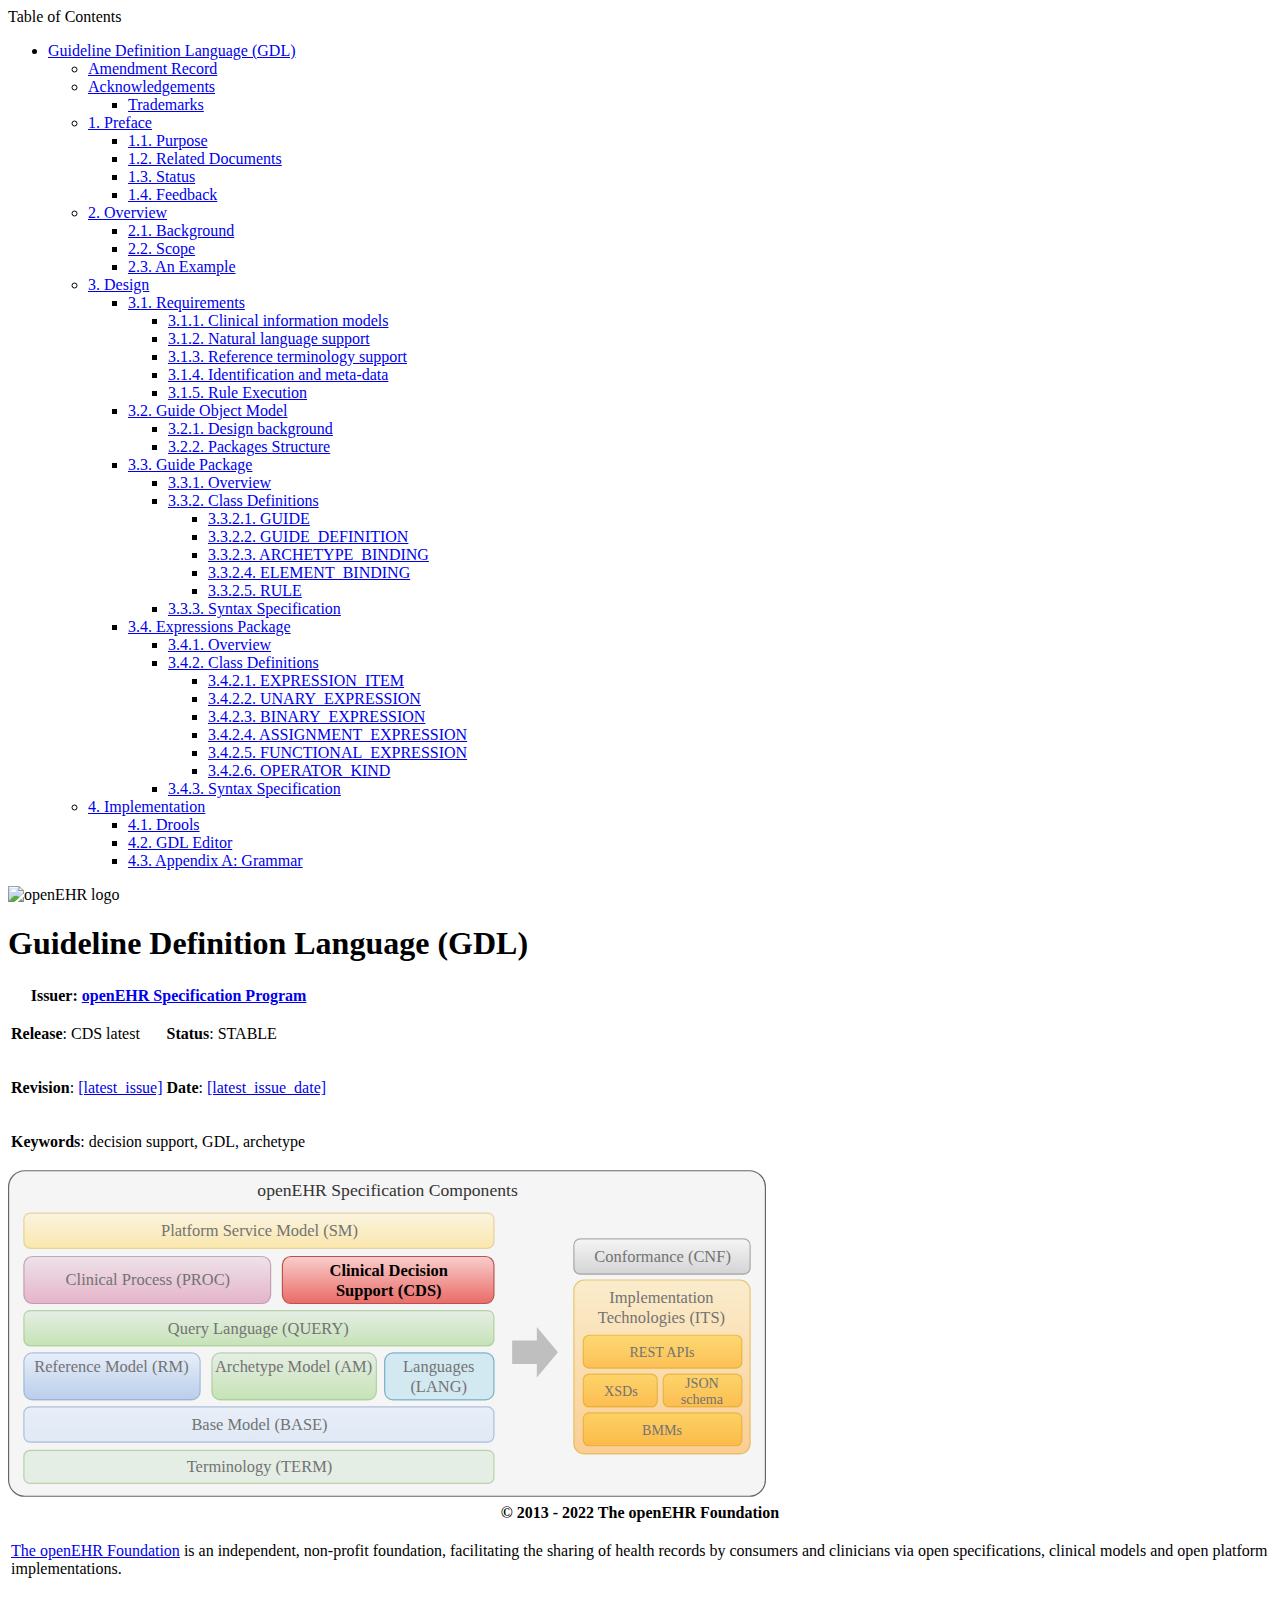
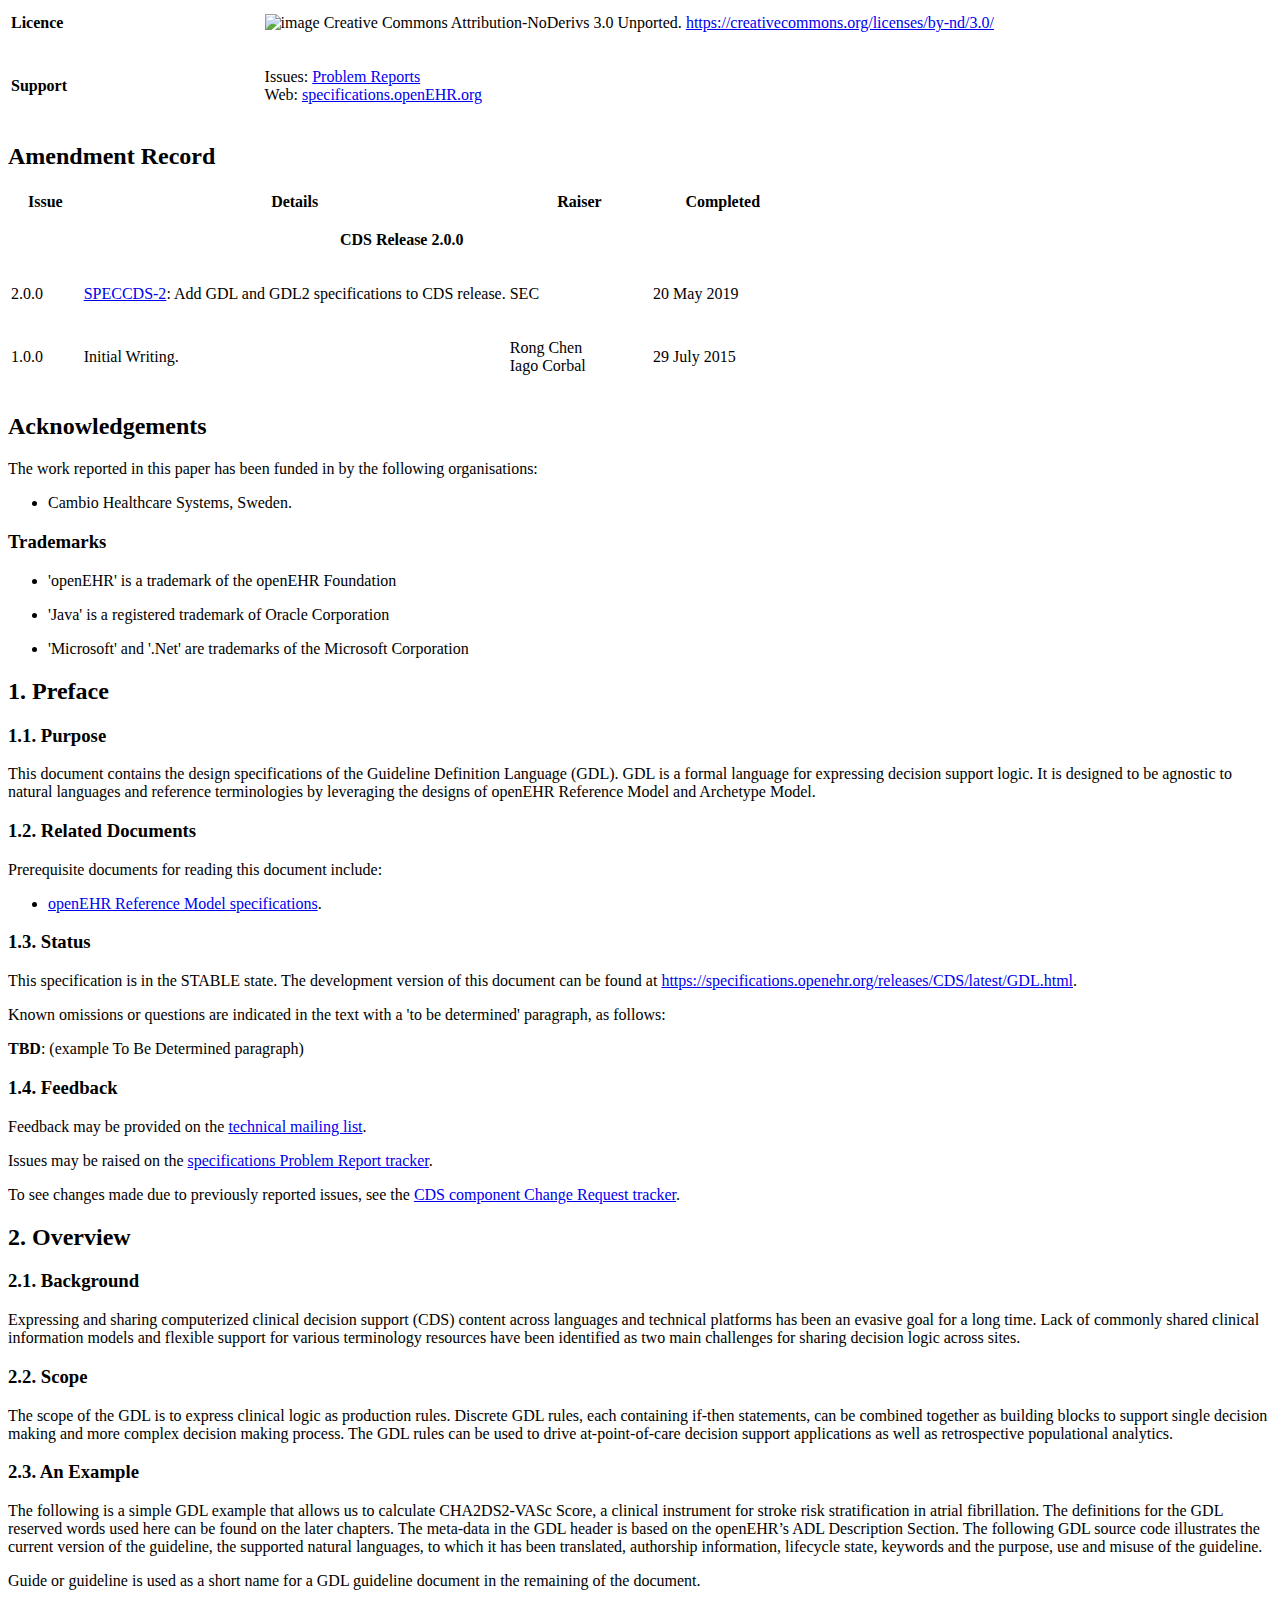
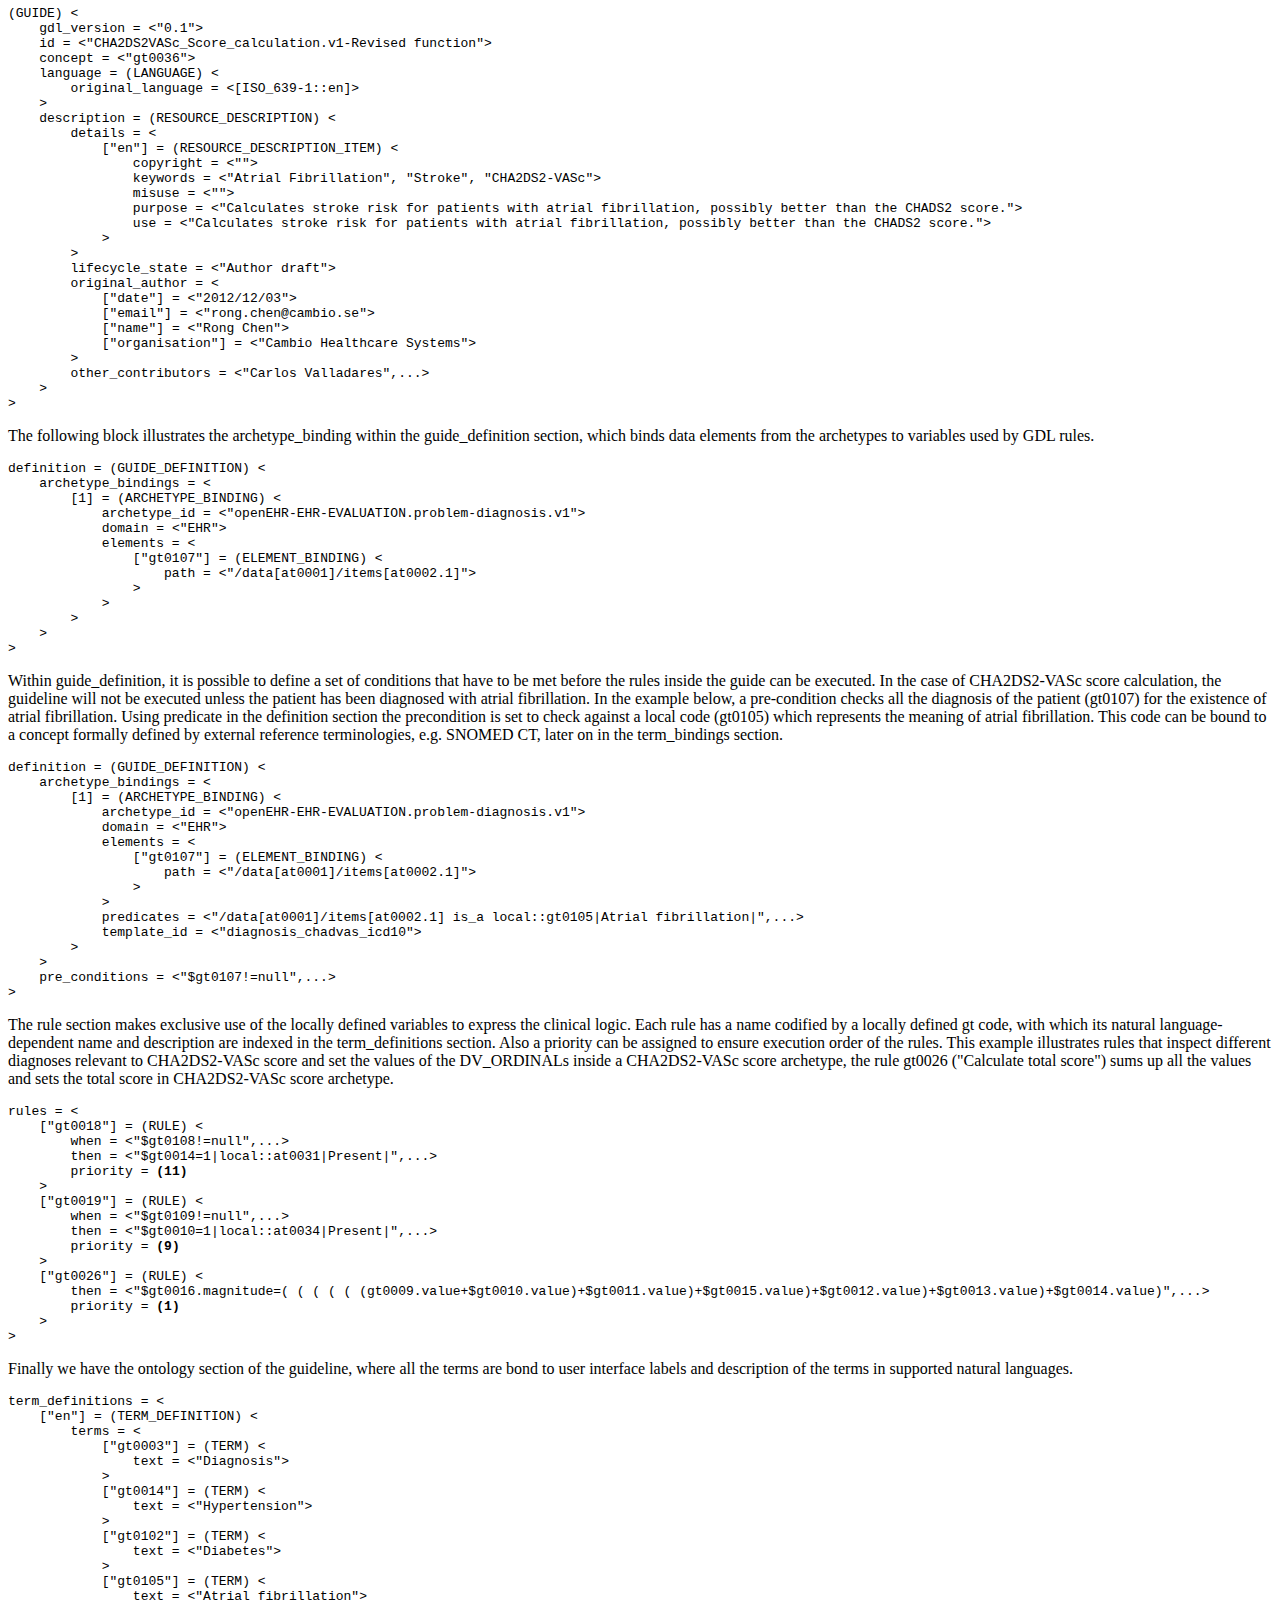
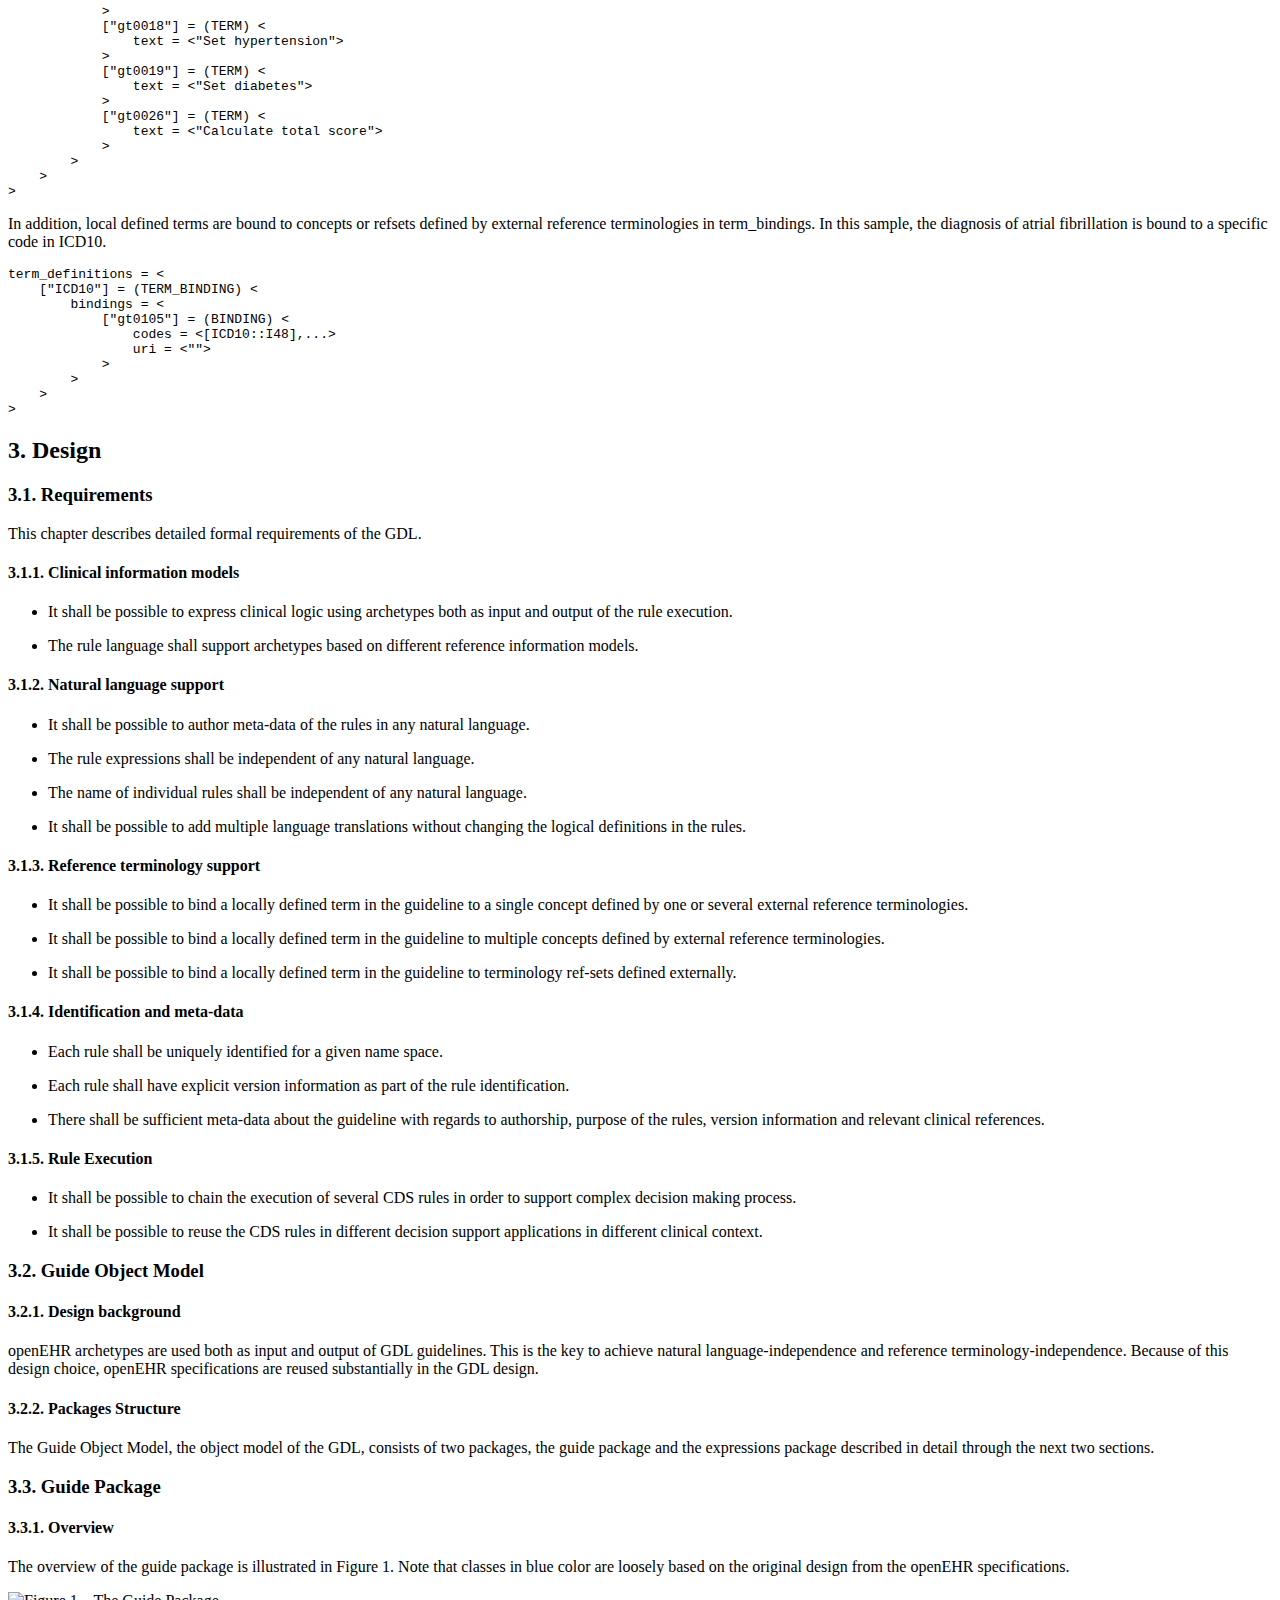
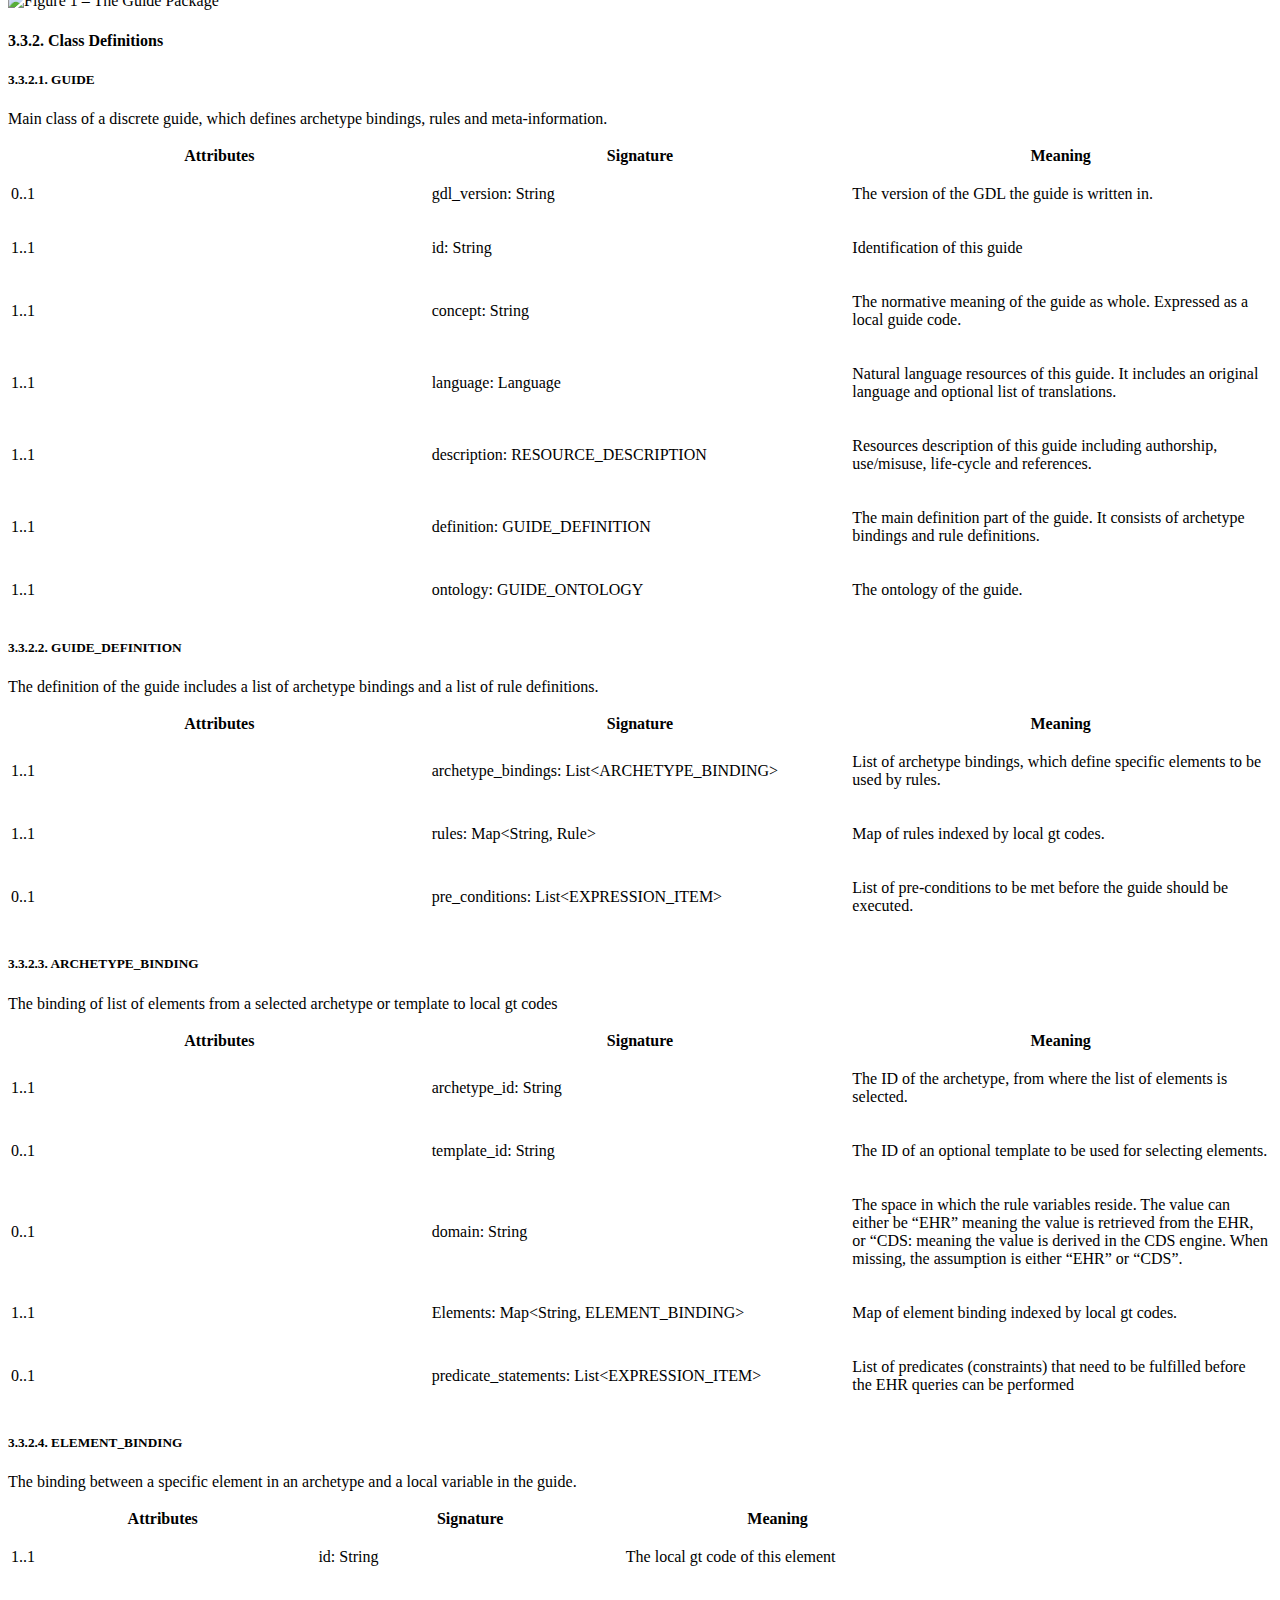
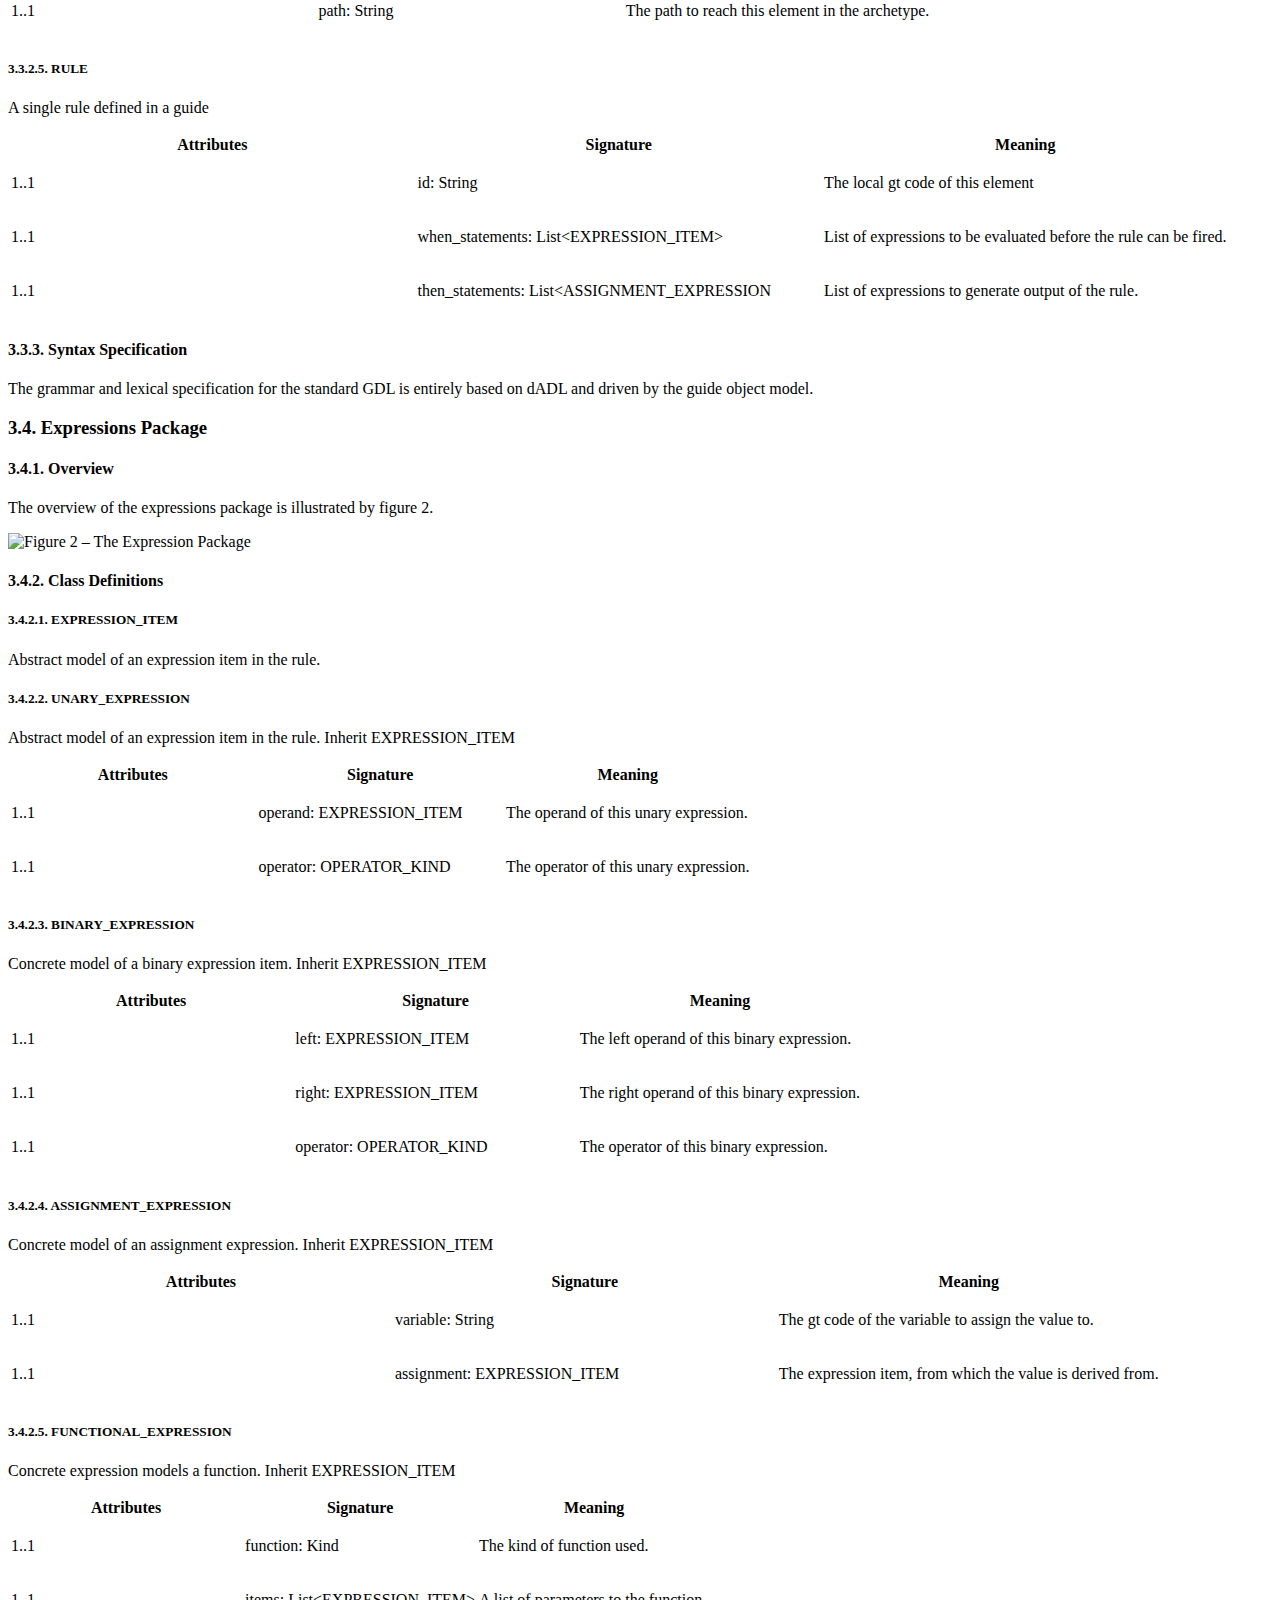
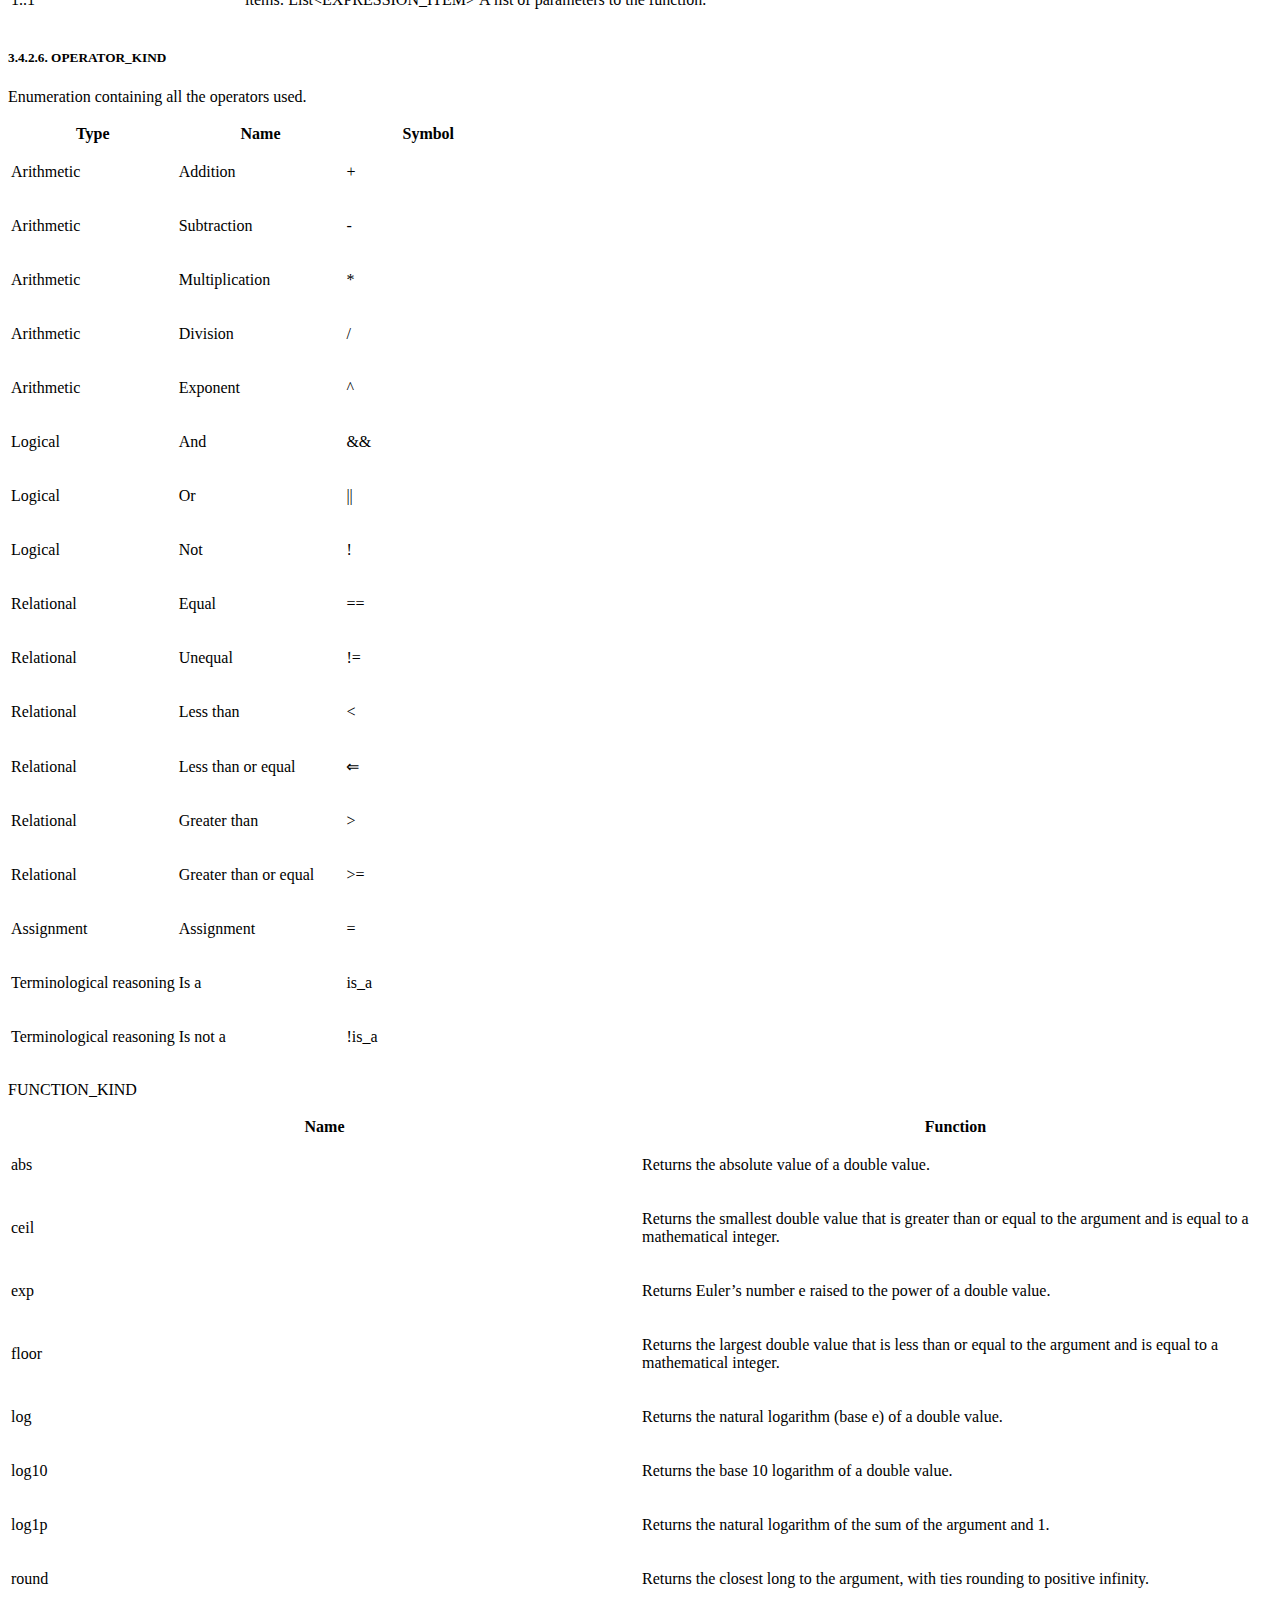
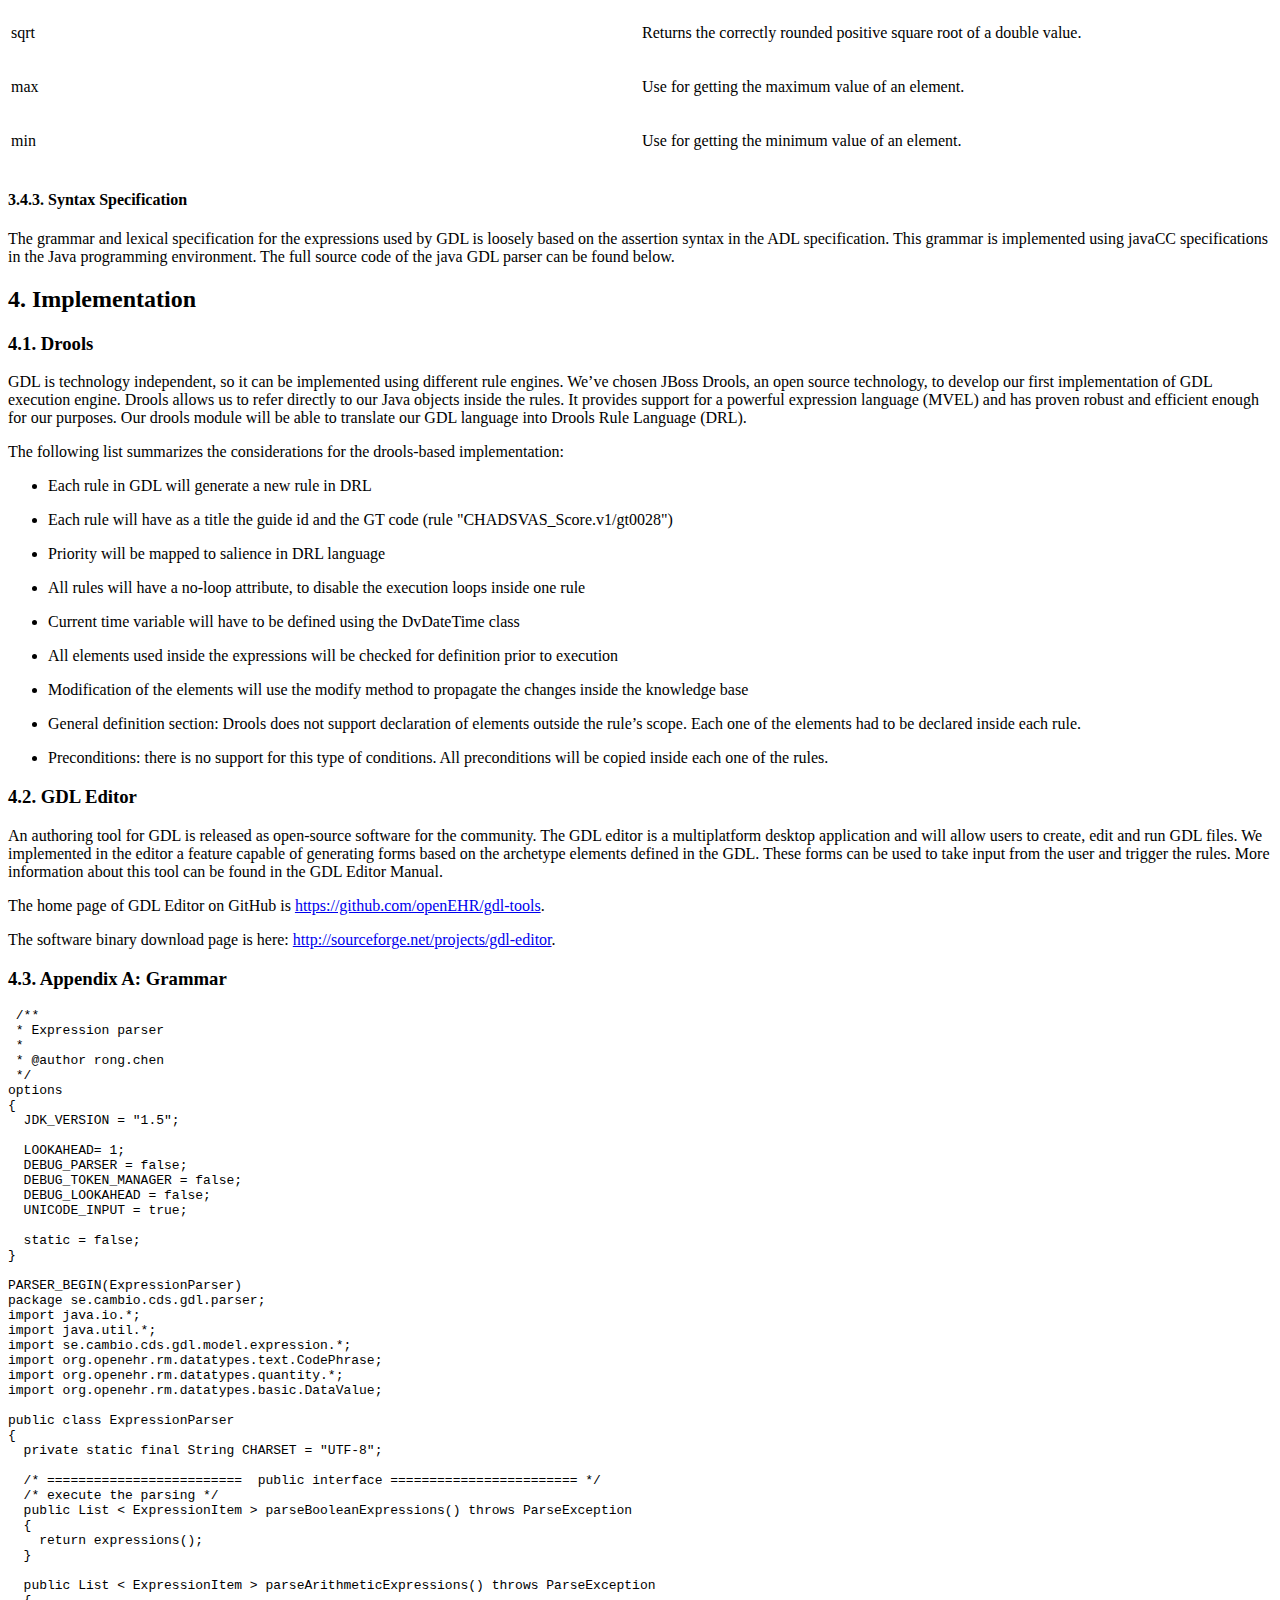
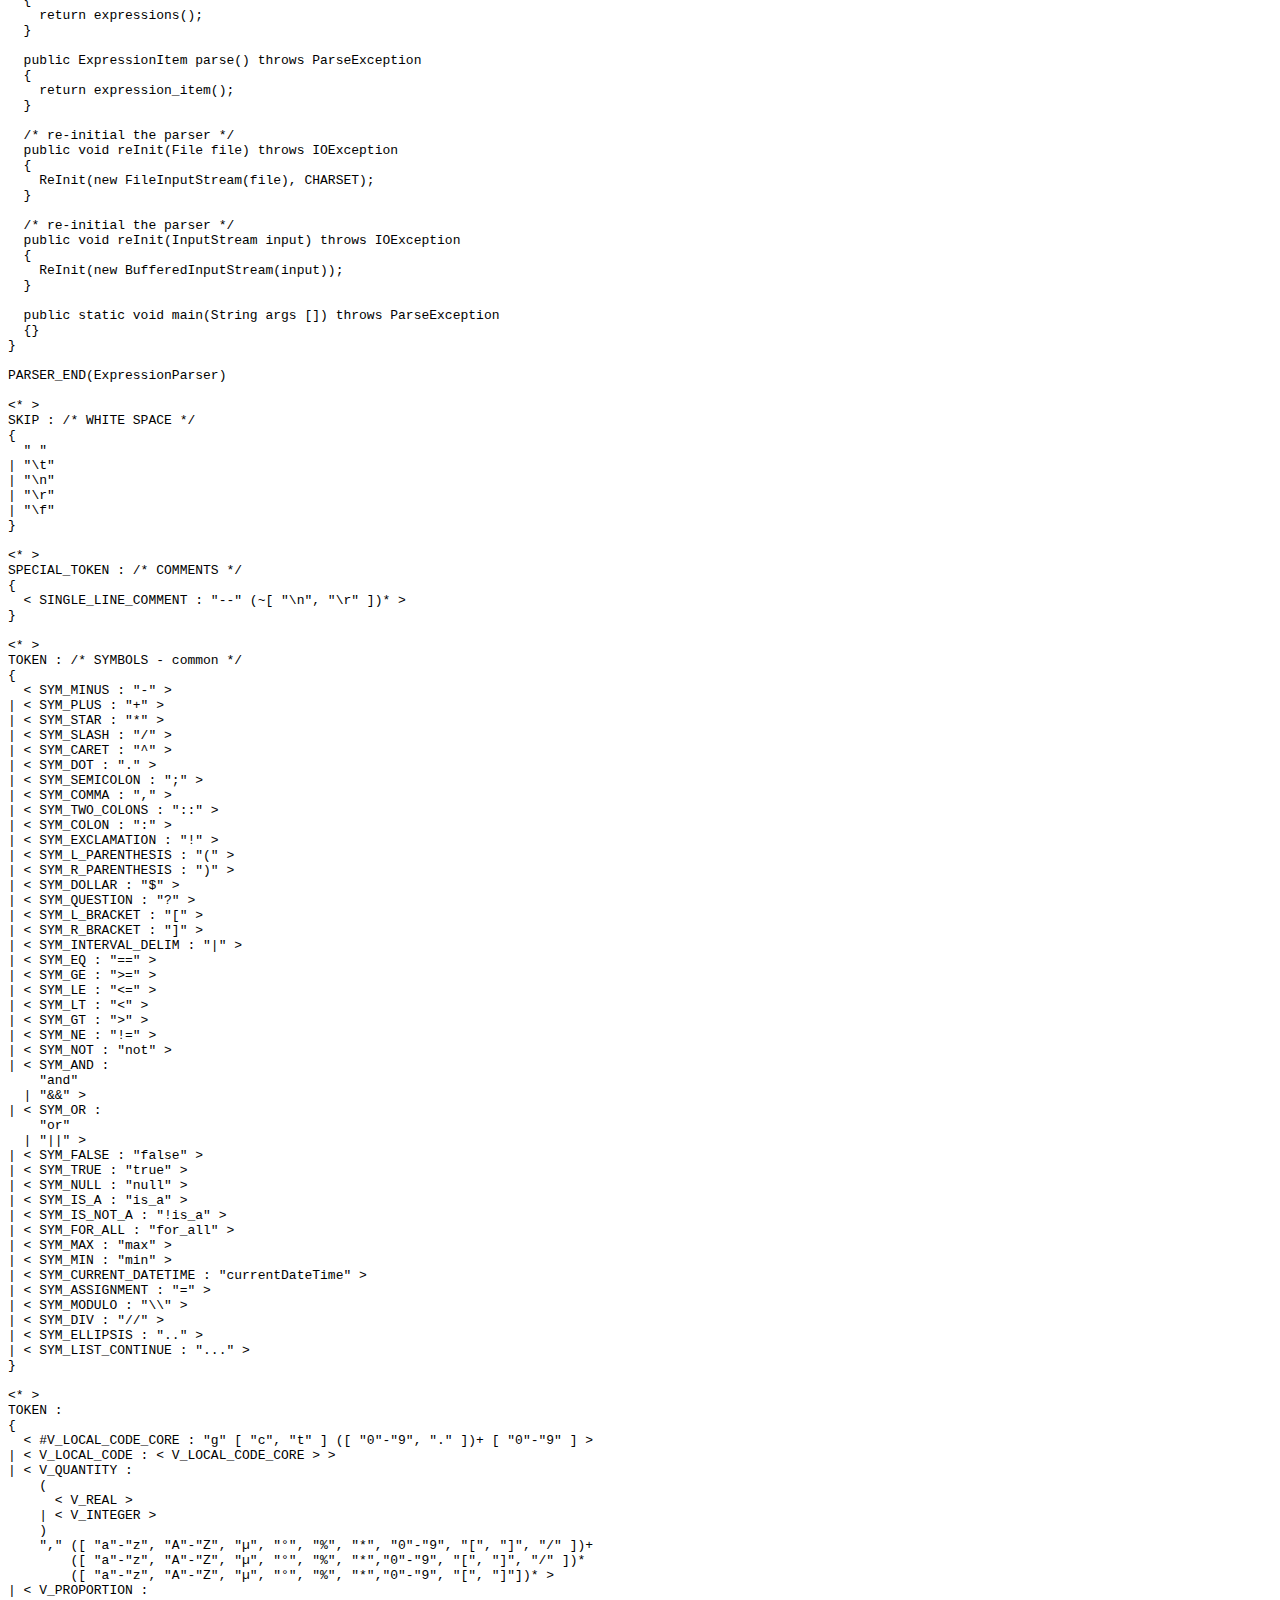
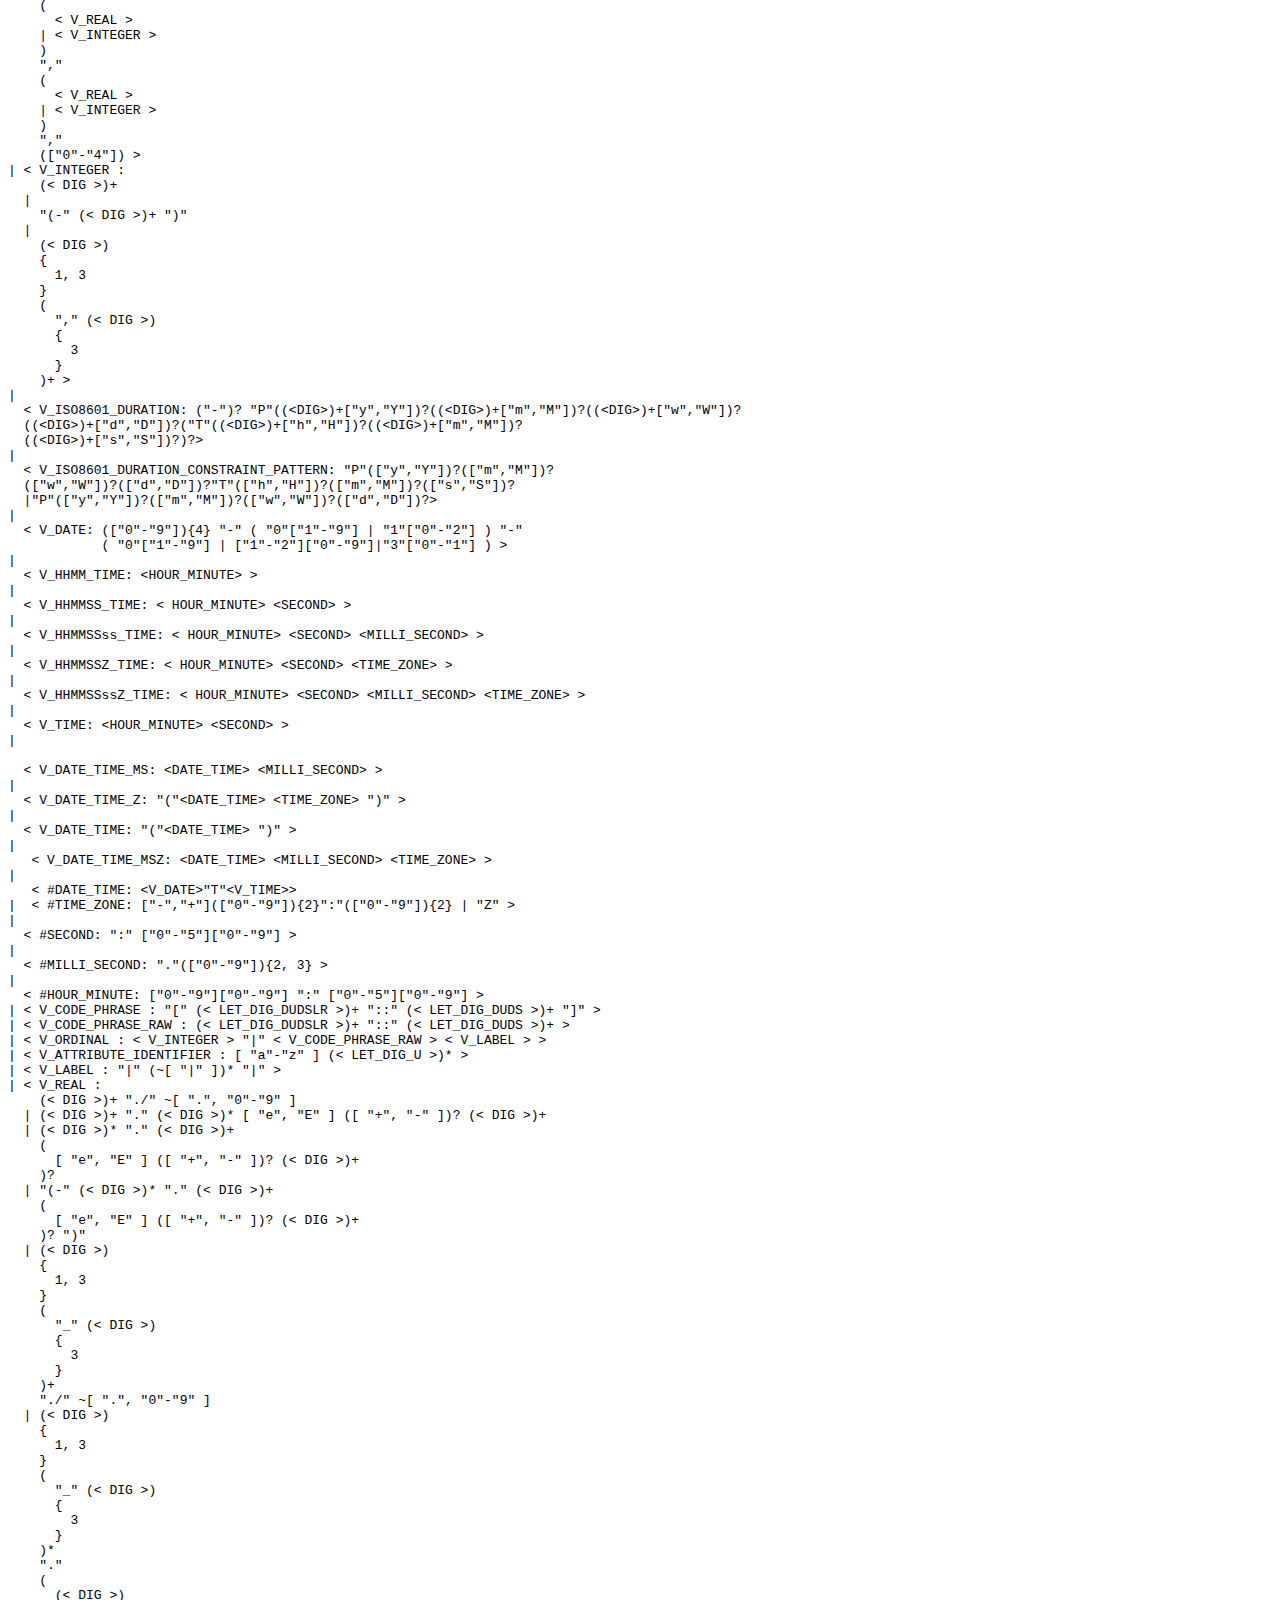
==== commit 4ba5305f: "Regenerate from UML with current version of UML extractor." ====
--- a/docs/GDL.html
+++ b/docs/GDL.html
@@ -5,7 +5,7 @@
 <meta http-equiv="X-UA-Compatible" content="IE=edge">
 <meta name="viewport" content="width=device-width, initial-scale=1.0">
 <meta name="generator" content="Asciidoctor 2.0.10">
-<meta name="description" content="openEHR Guideline Definition Language (GDL)">
+<meta name="description" content="openEHR Guideline Definition Language (GDL) specification">
 <meta name="keywords" content="decision support, GDL, archetype">
 <title>Guideline Definition Language (GDL)</title>
 <link rel="stylesheet" href="https://specifications.openehr.org/styles/openehr.css">
@@ -149,7 +149,7 @@
 </colgroup>
 <thead>
 <tr>
-<th class="tableblock halign-center valign-top" colspan="2">&#169; 2013 - 2020 The openEHR Foundation</th>
+<th class="tableblock halign-center valign-top" colspan="2">&#169; 2013 - 2022 The openEHR Foundation</th>
 </tr>
 </thead>
 <tbody>
@@ -276,7 +276,7 @@
 <div class="sect2">
 <h3 id="_feedback"><a class="anchor" href="#_feedback"></a>1.4. Feedback</h3>
 <div class="paragraph">
-<p>Feedback may be provided on the <a href="https://forums.openehr.org/c/specifications" target="_blank" rel="noopener">technical mailing list</a>.</p>
+<p>Feedback may be provided on the <a href="https://discourse.openehr.org/c/specifications" target="_blank" rel="noopener">technical mailing list</a>.</p>
 </div>
 <div class="paragraph">
 <p>Issues may be raised on the <a href="https://specifications.openehr.org/components/CDS/open_issues" target="_blank" rel="noopener">specifications Problem Report tracker</a>.</p>
@@ -1968,9 +1968,9 @@
 </div>
 <div id="footer">
 <div id="footer-text">
-Last updated 2020-03-04 21:23:54 UTC
-</div>
-</div>
-<link rel="stylesheet" href="https://specifications.openehr.org/styles/pygments-murphy.css">
+Last updated 2020-07-27 10:35:21 +0100
+</div>
+</div>
+<link rel="stylesheet" href="https://specifications.openehr.org/styles/pygments-default.css">
 </body>
 </html>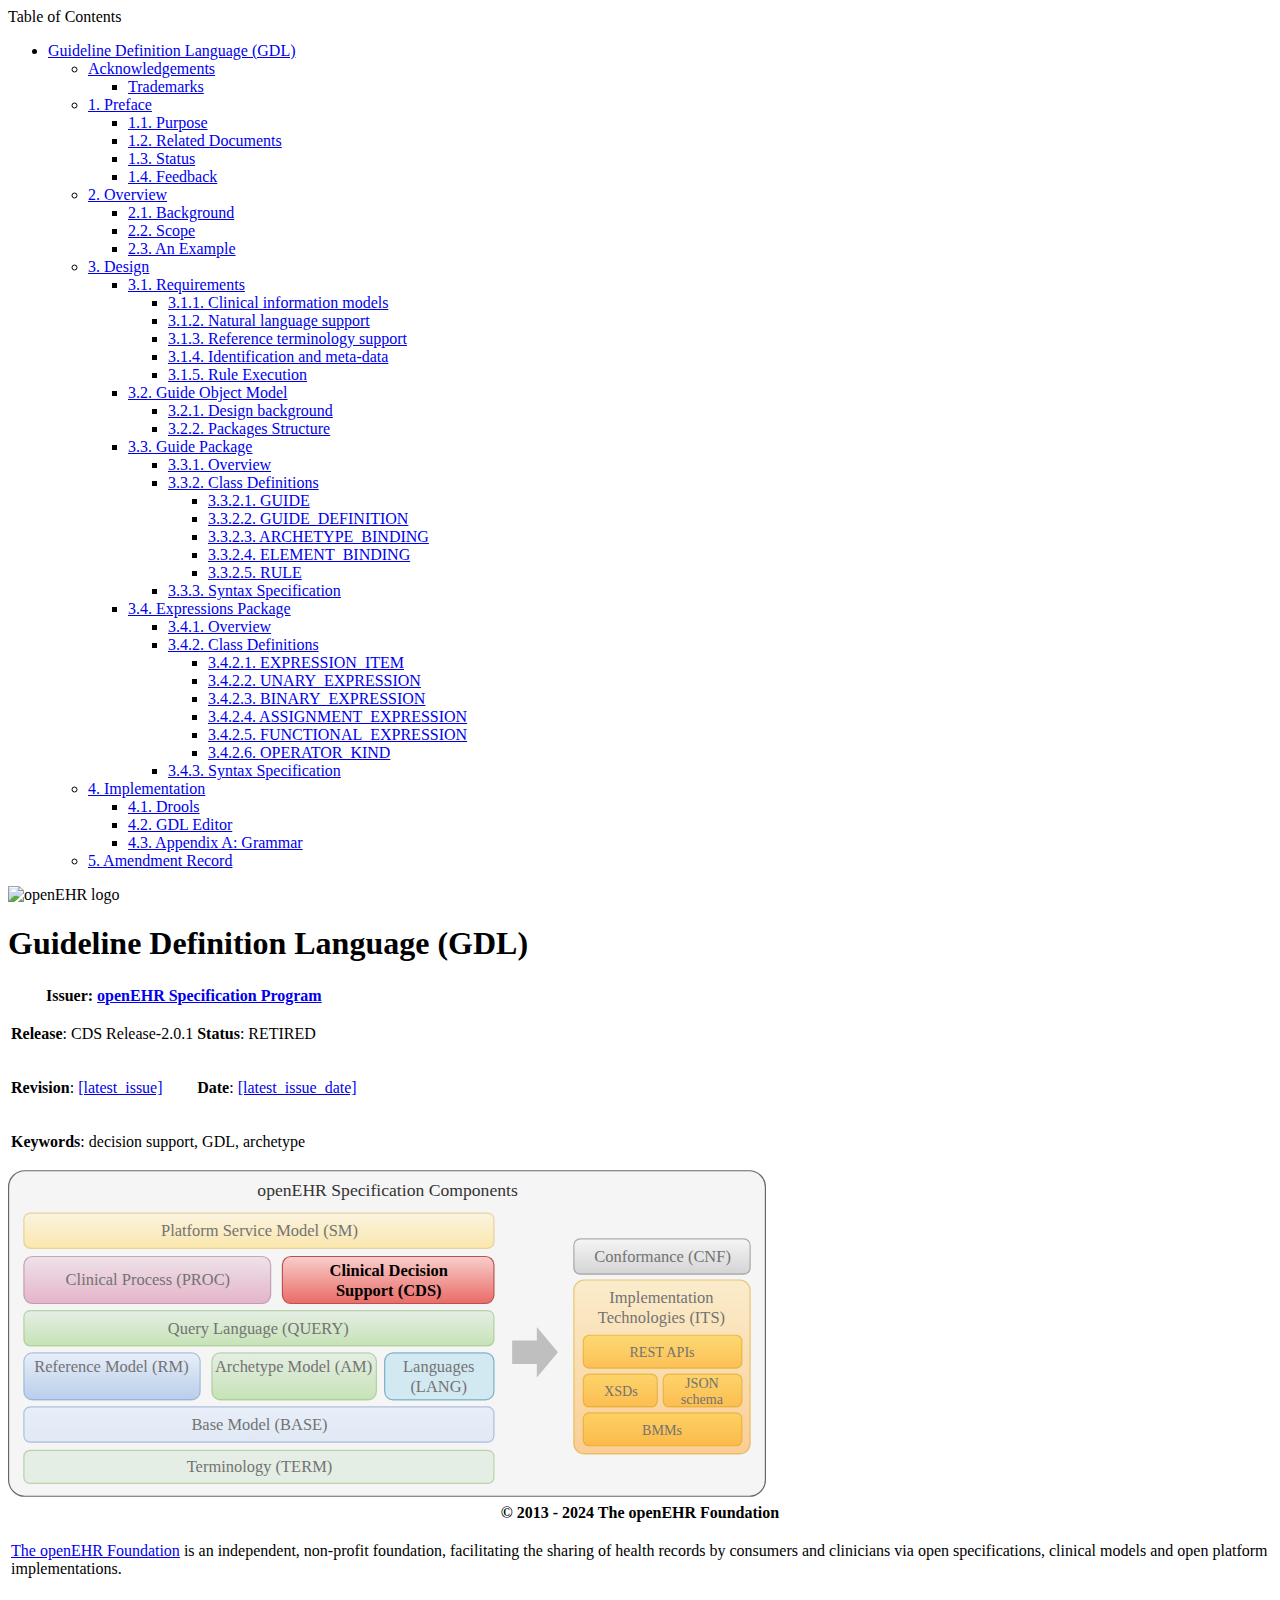
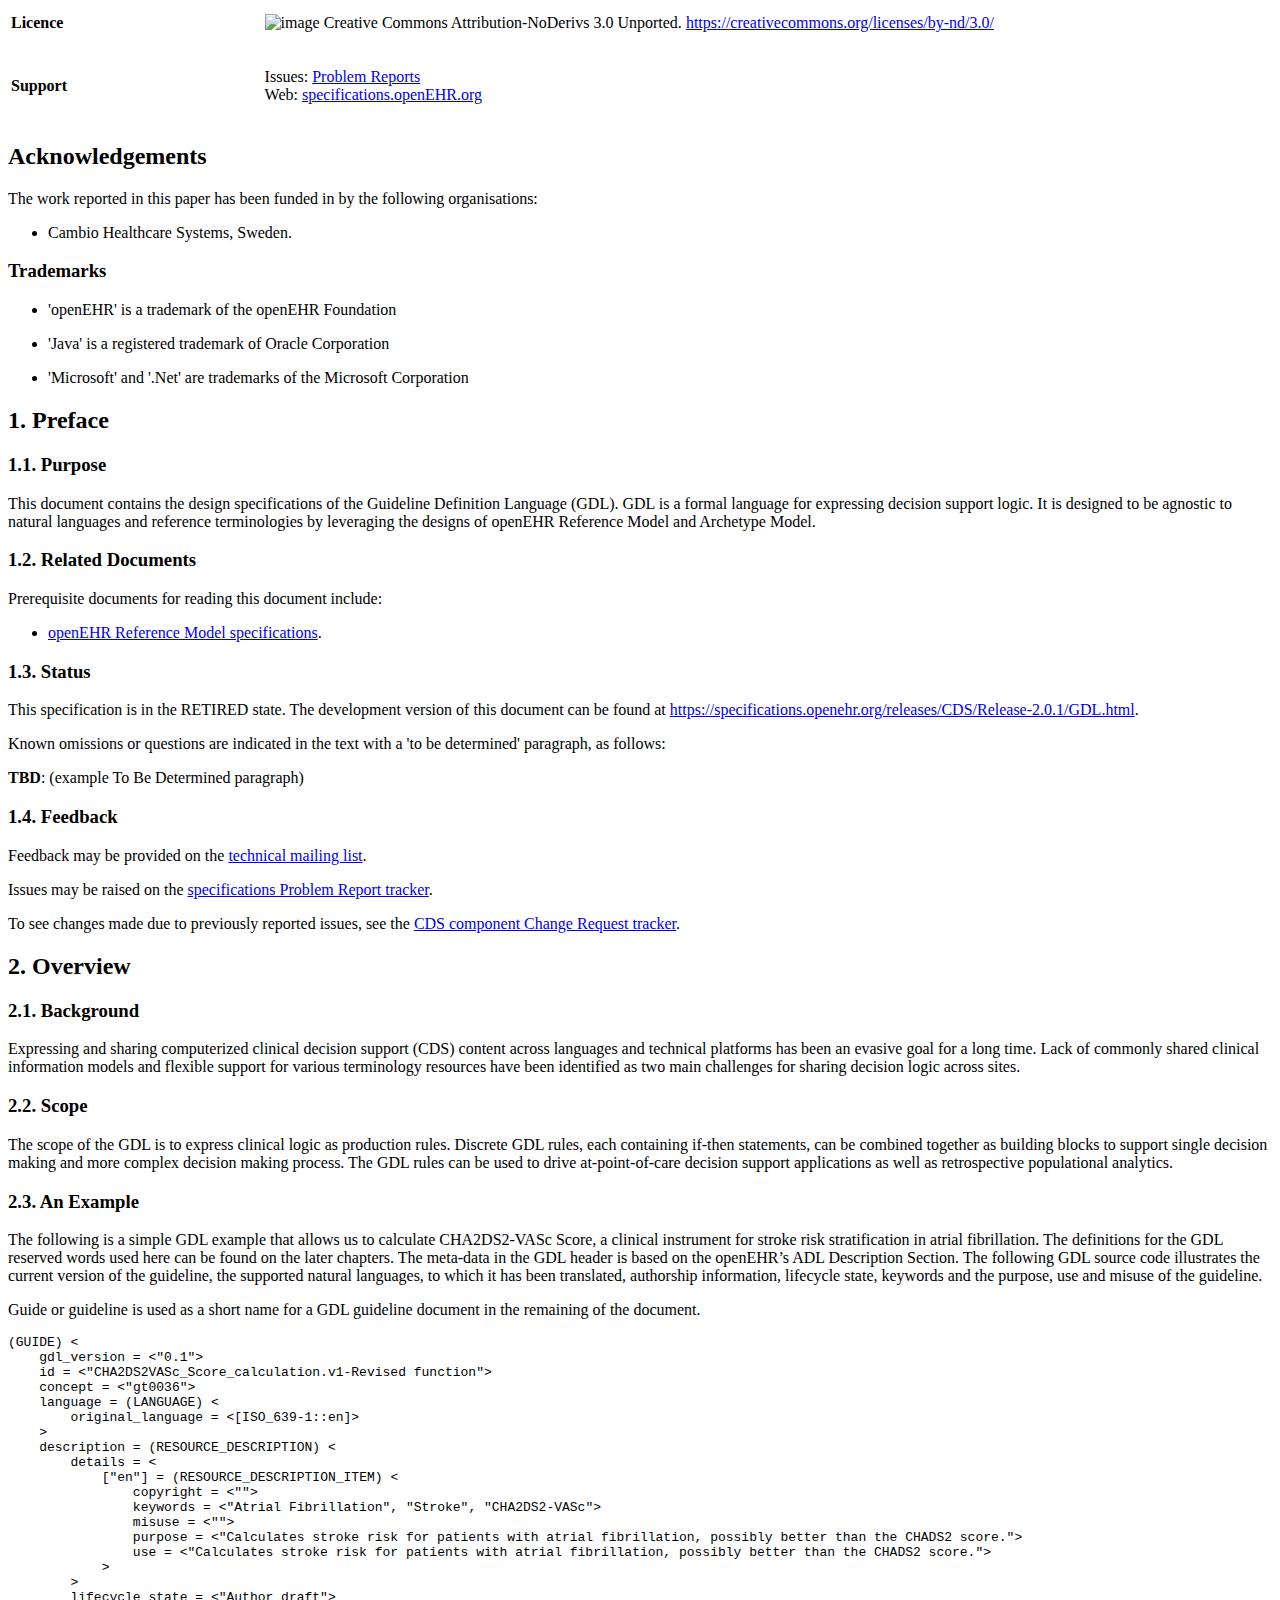
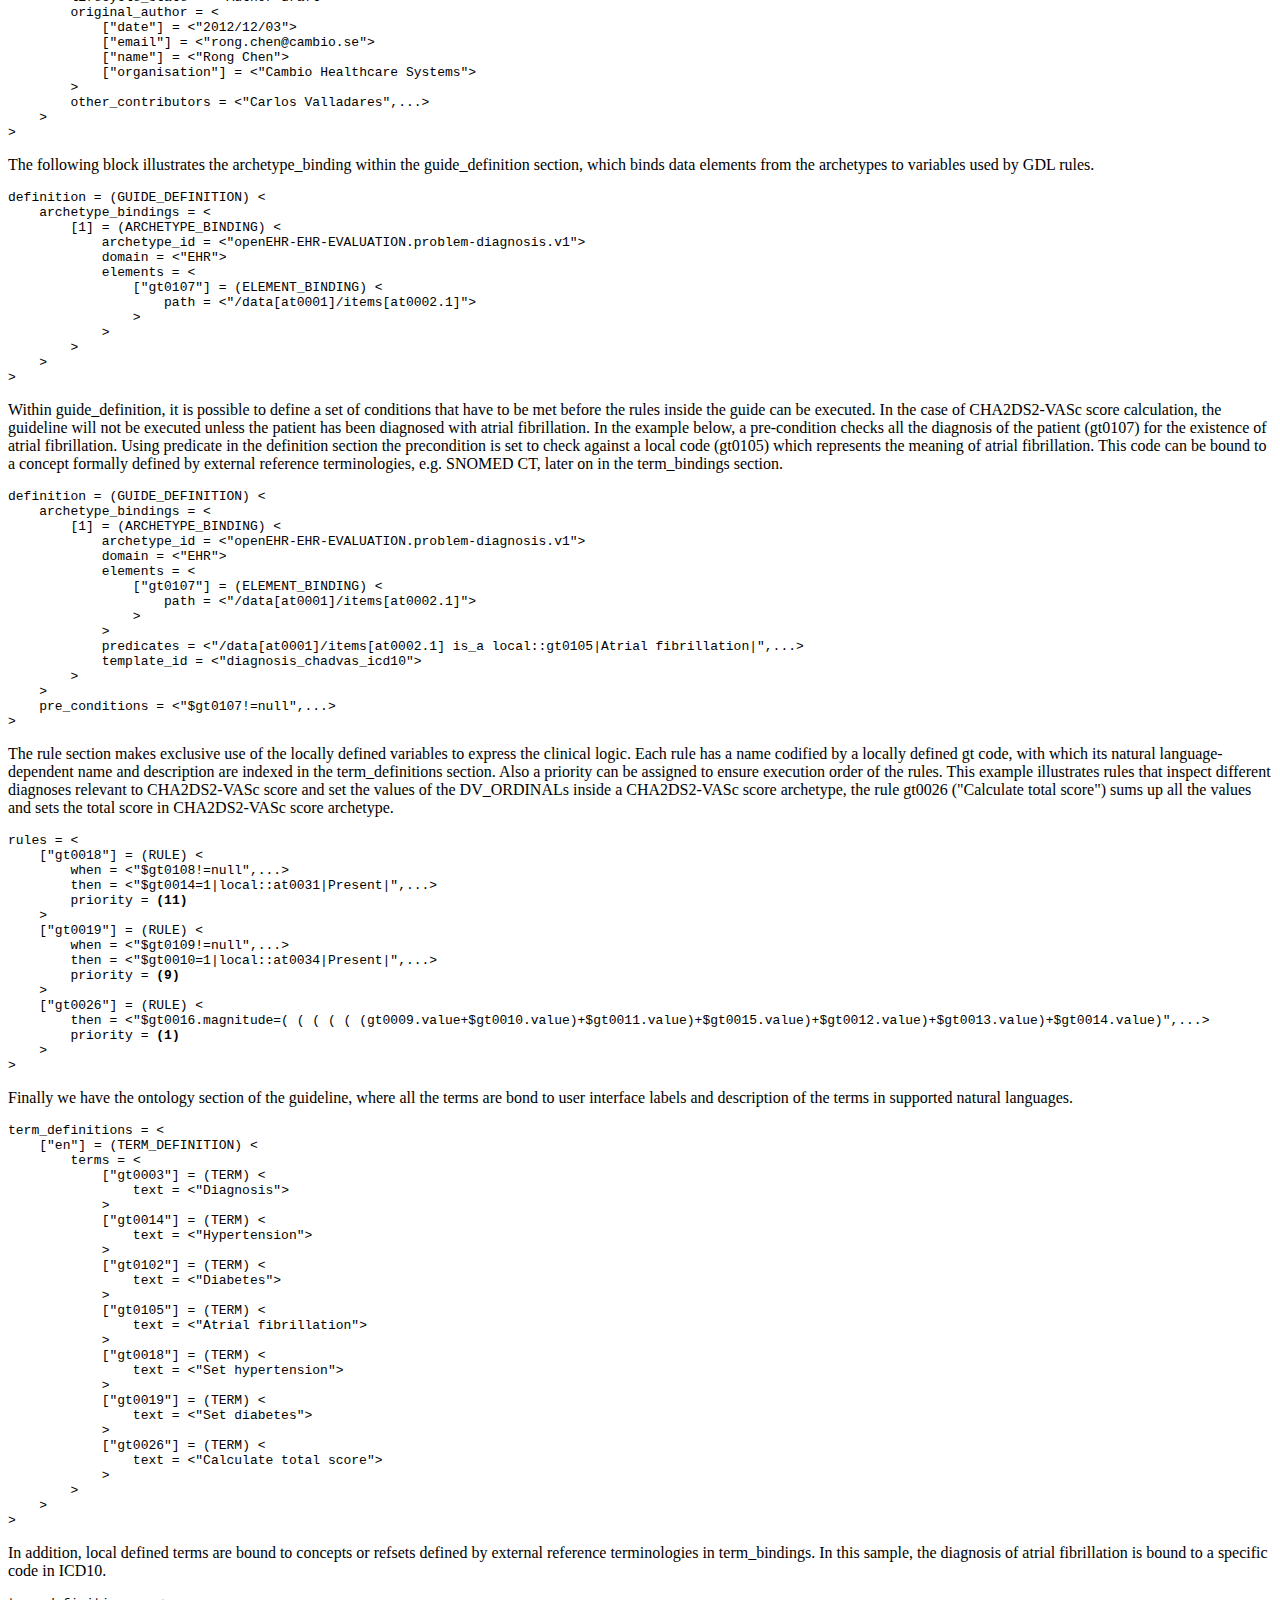
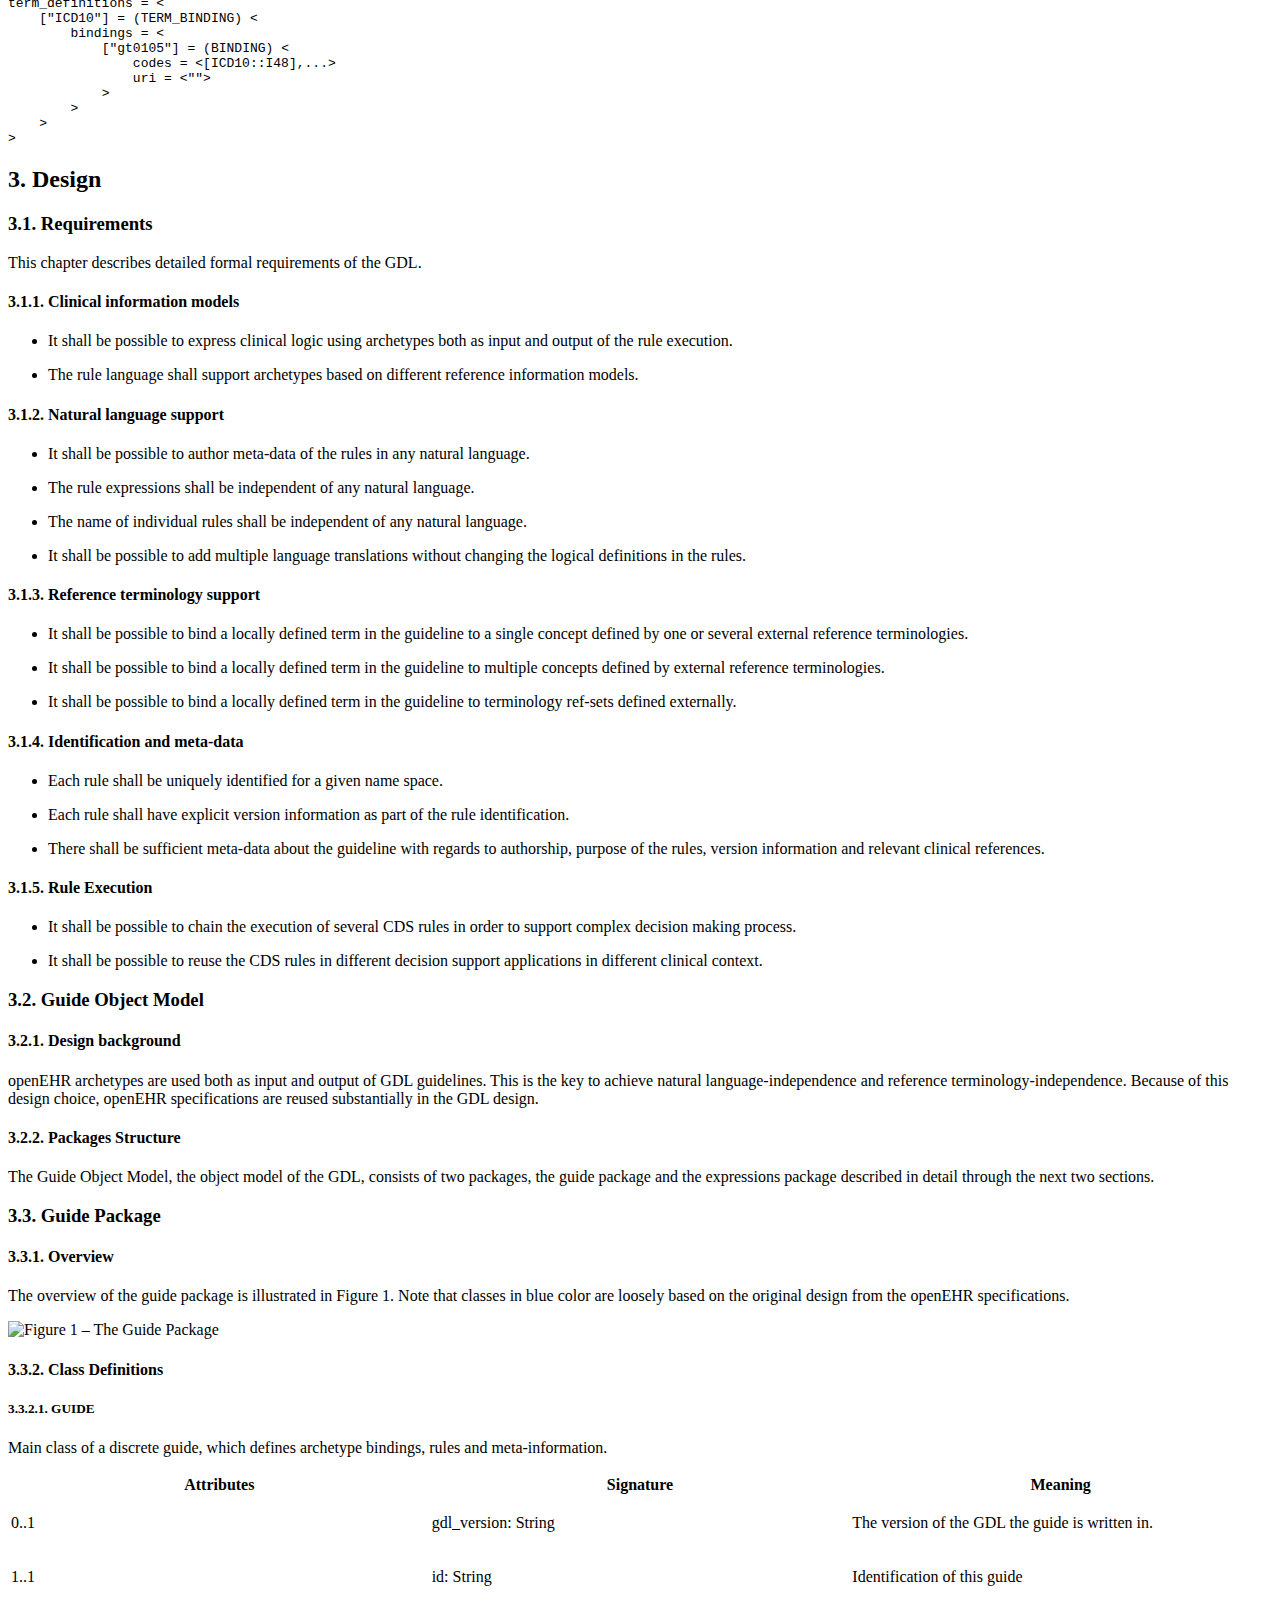
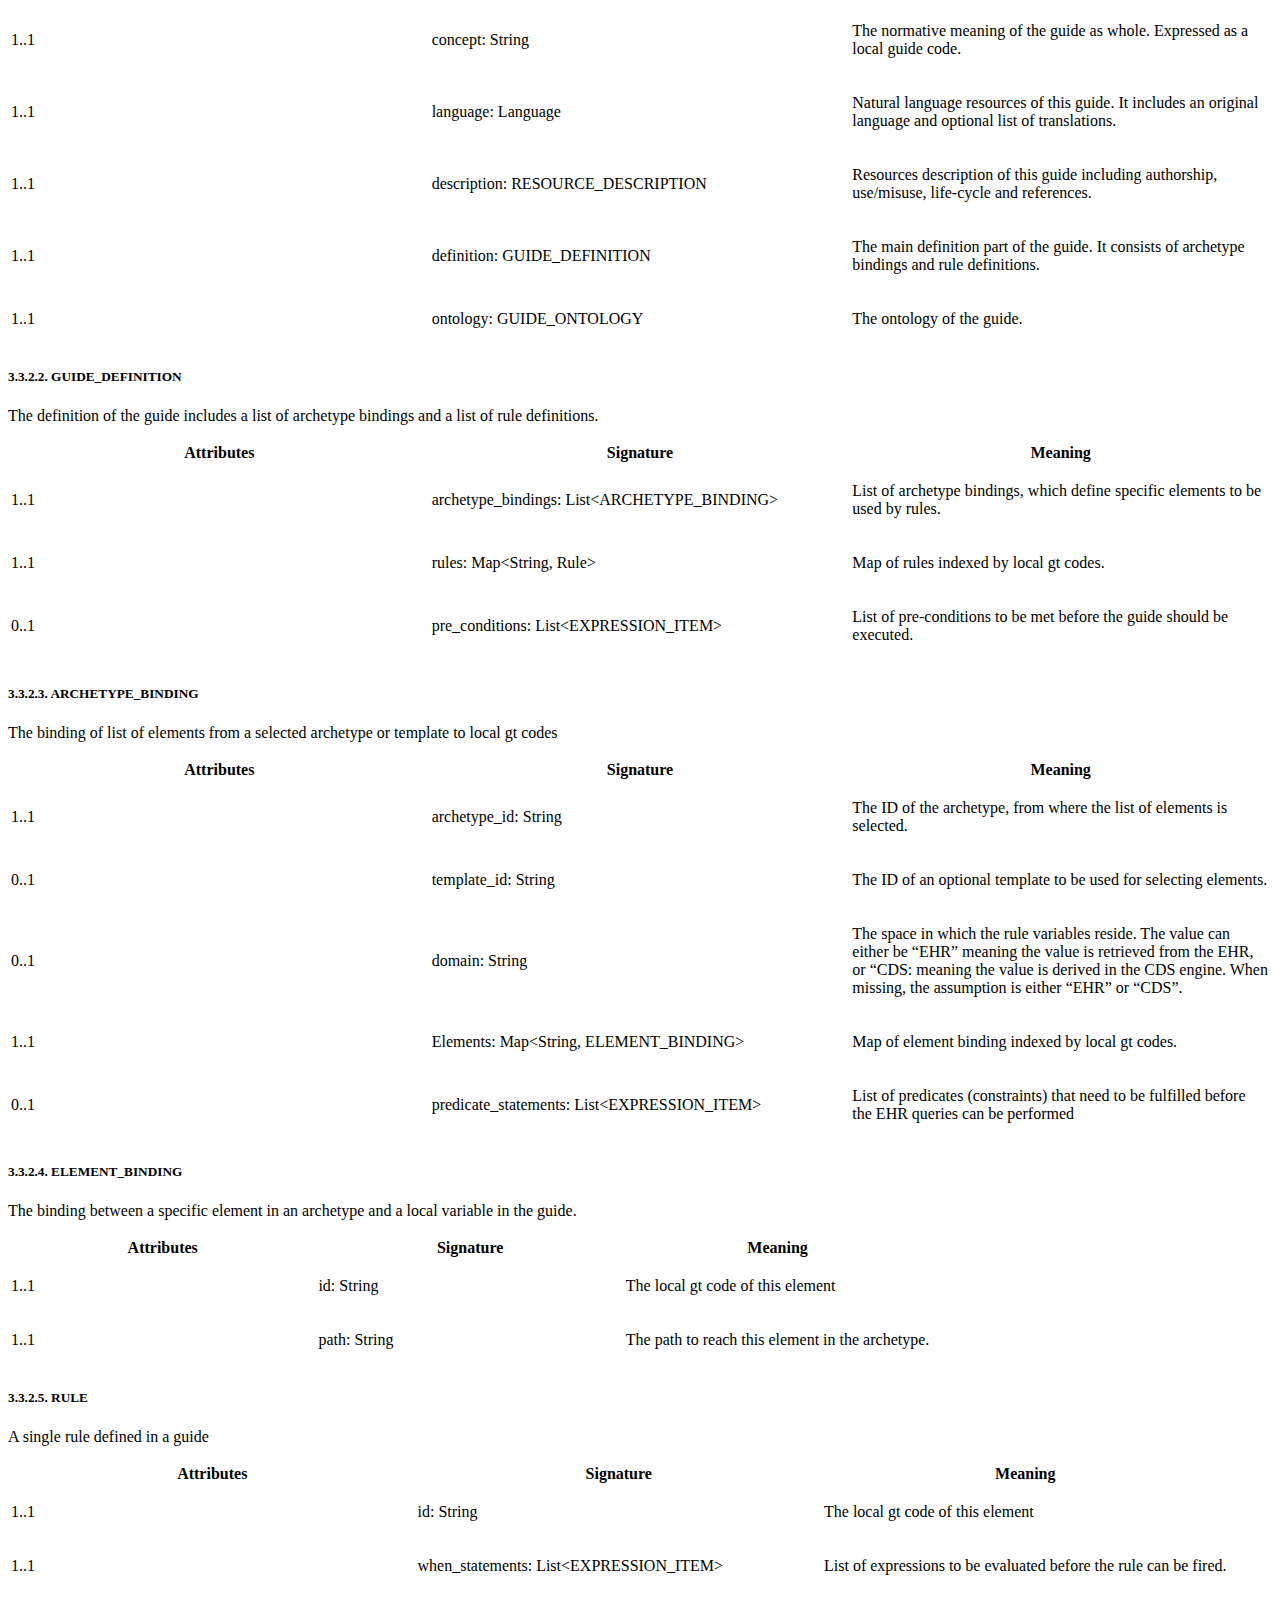
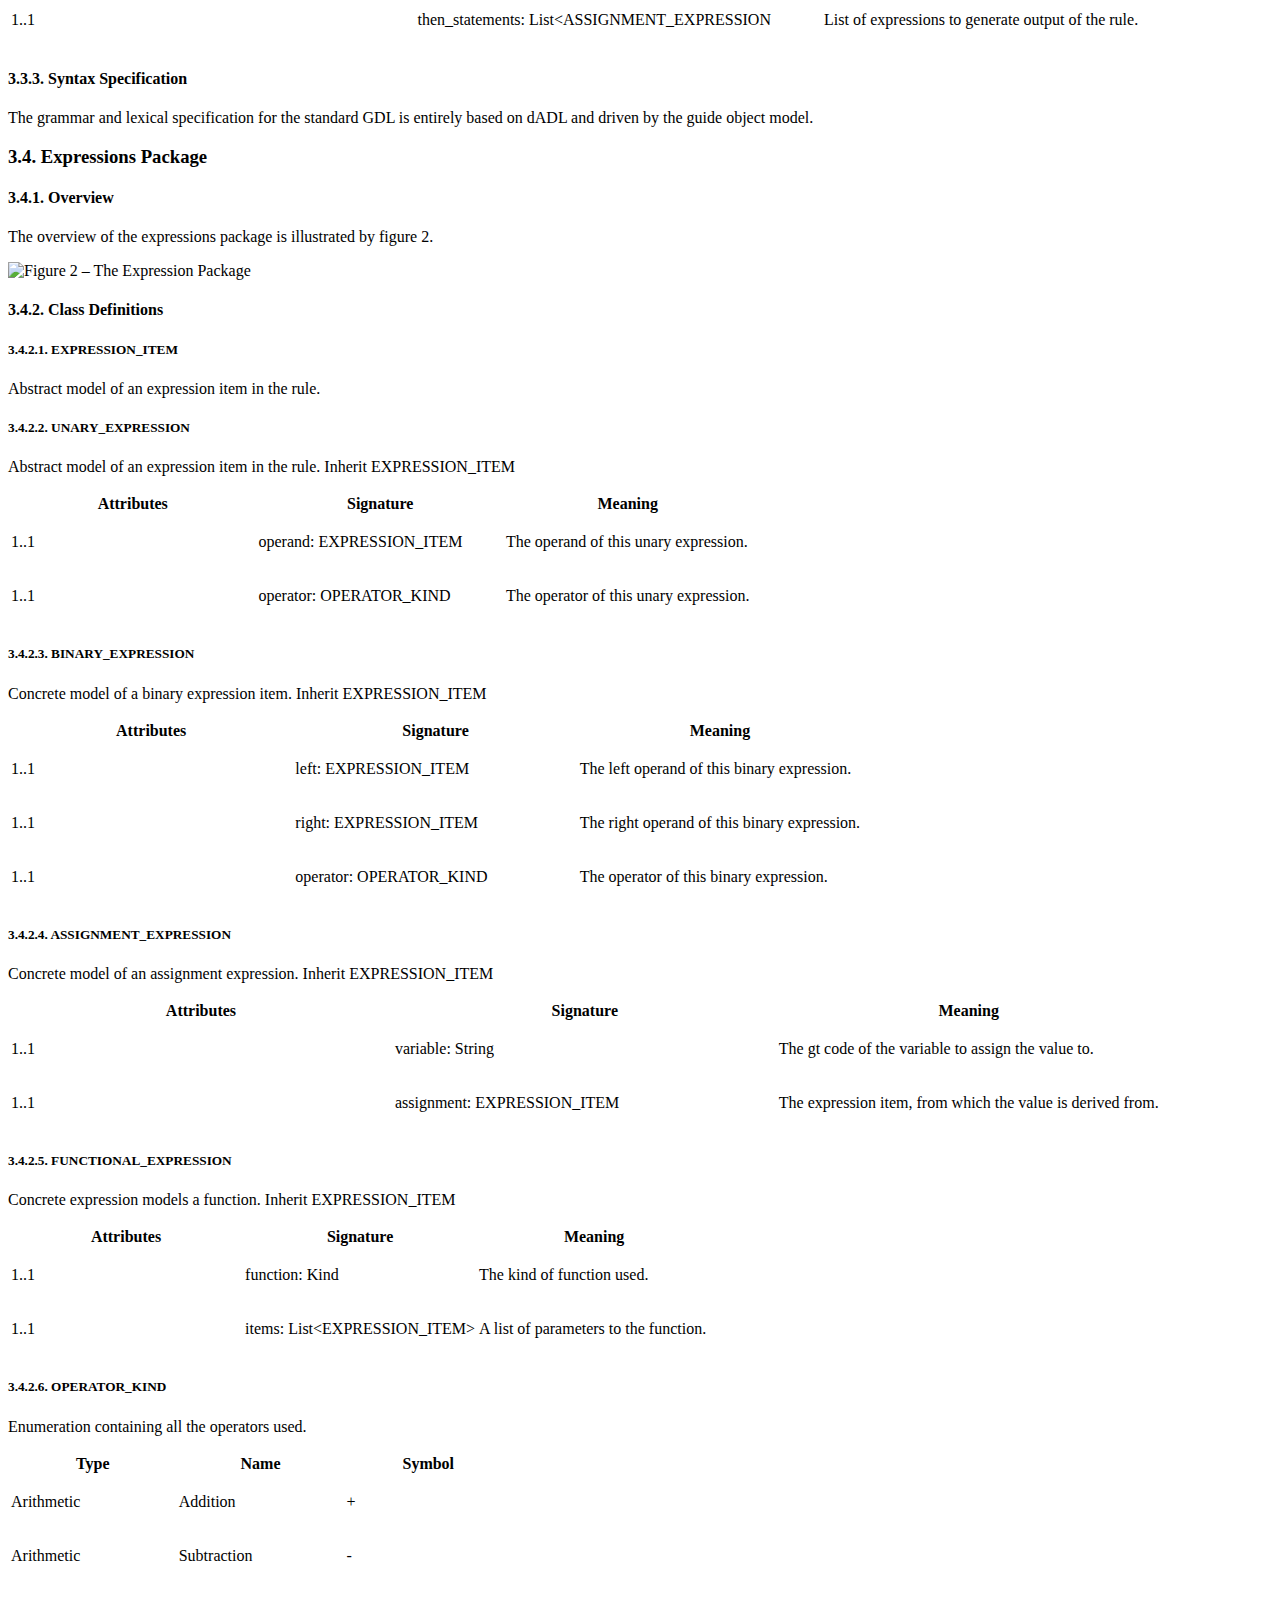
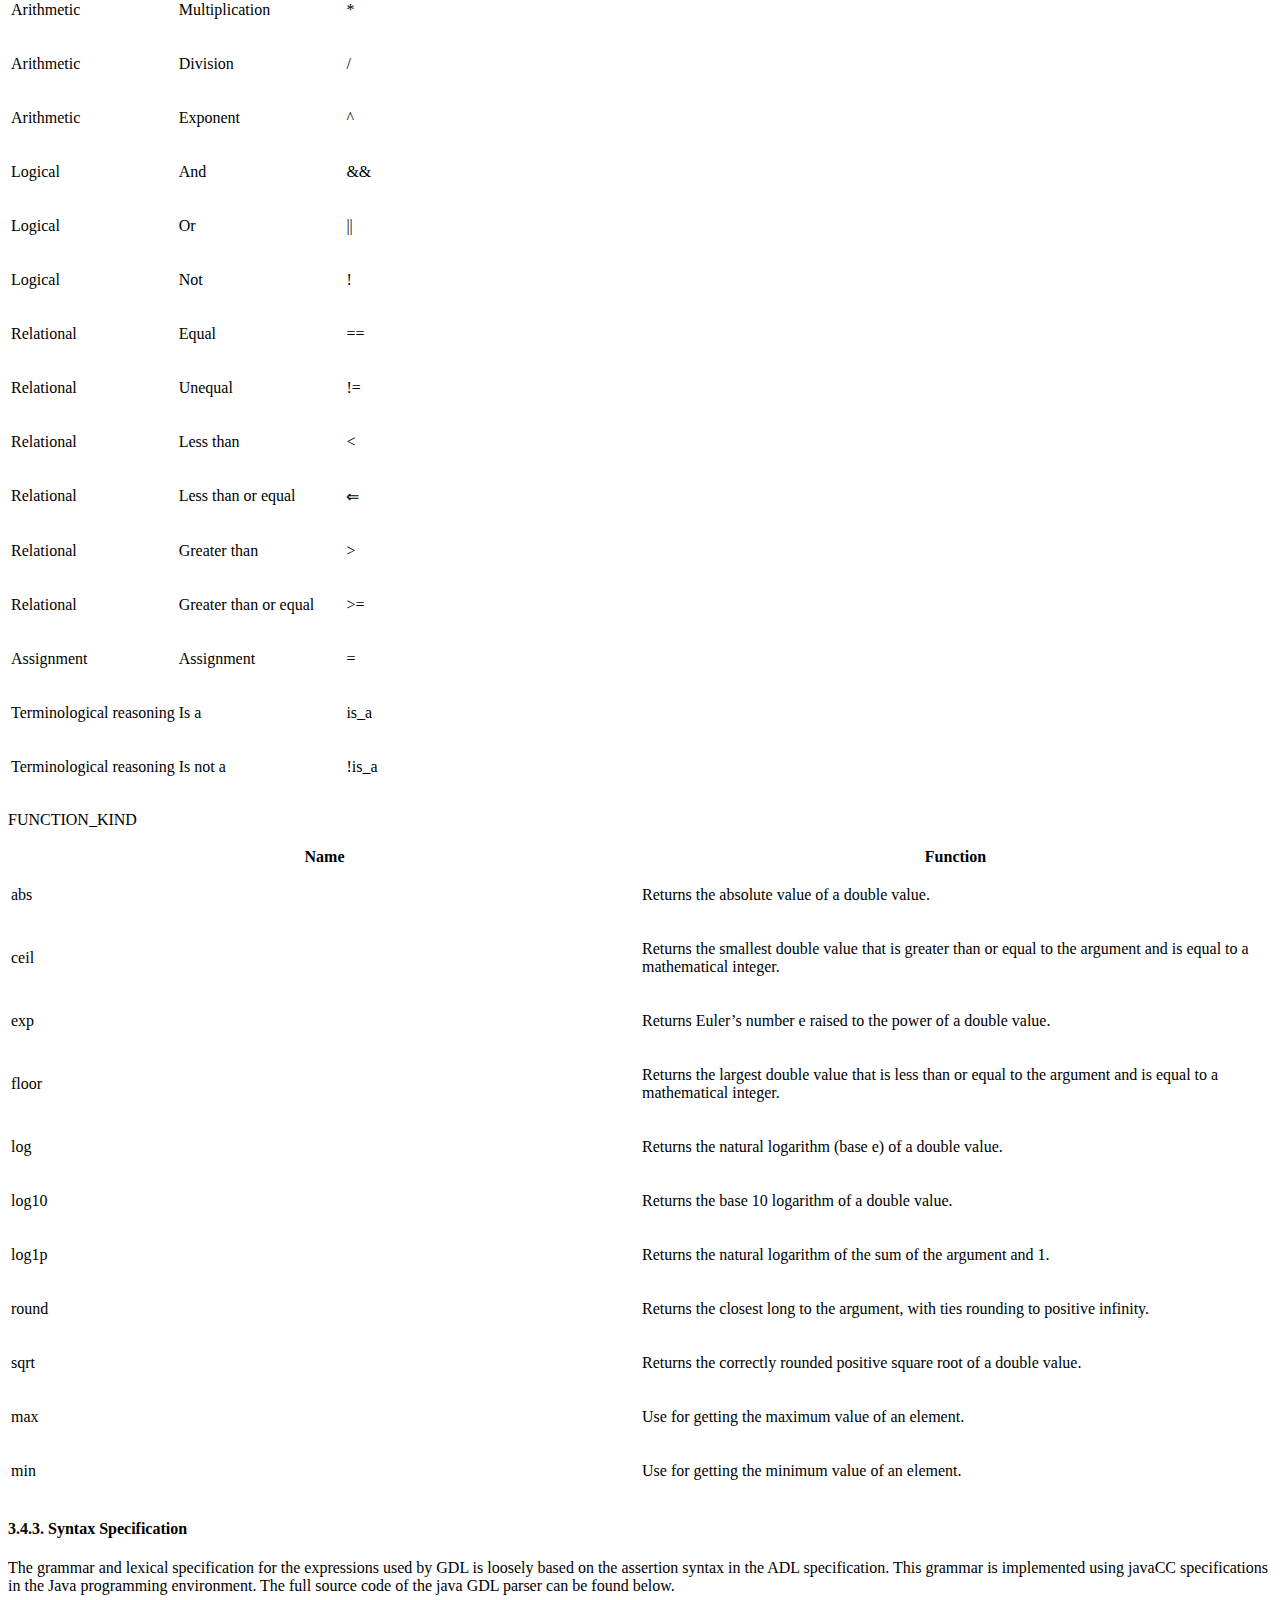
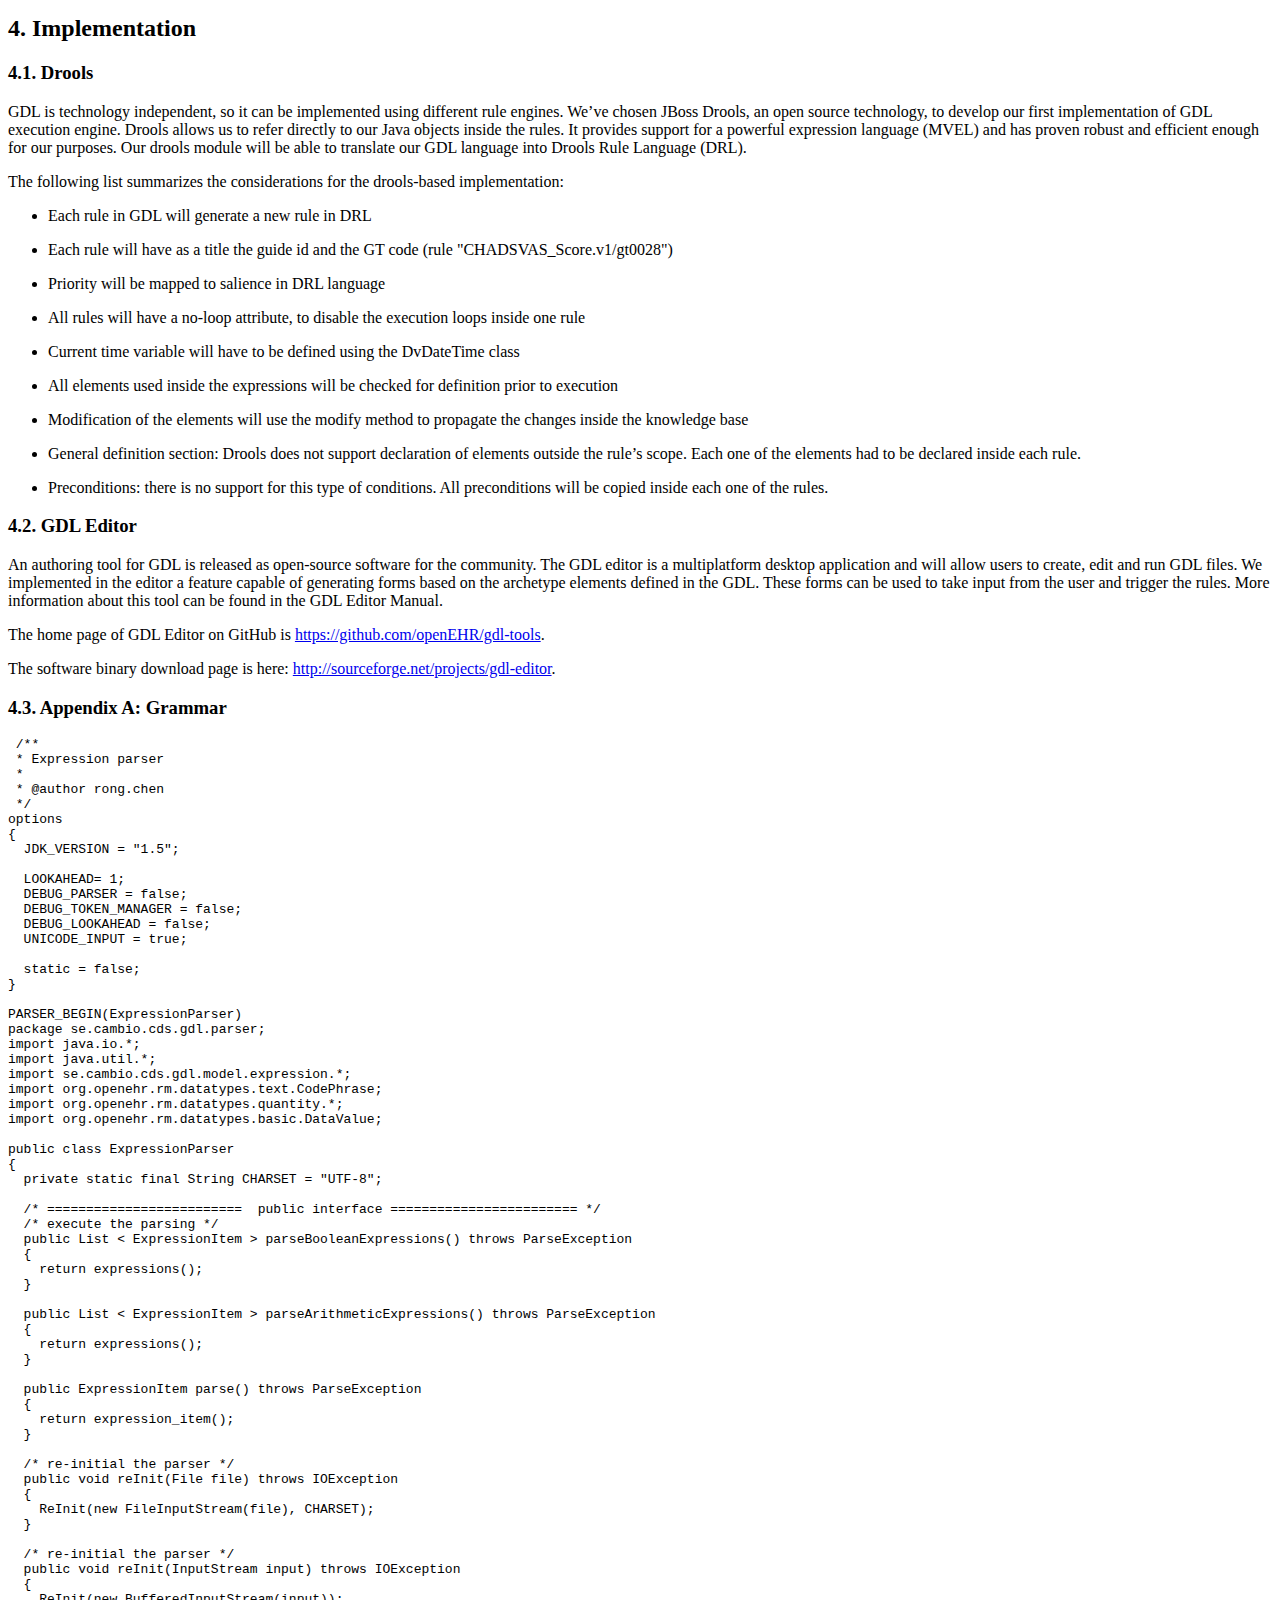
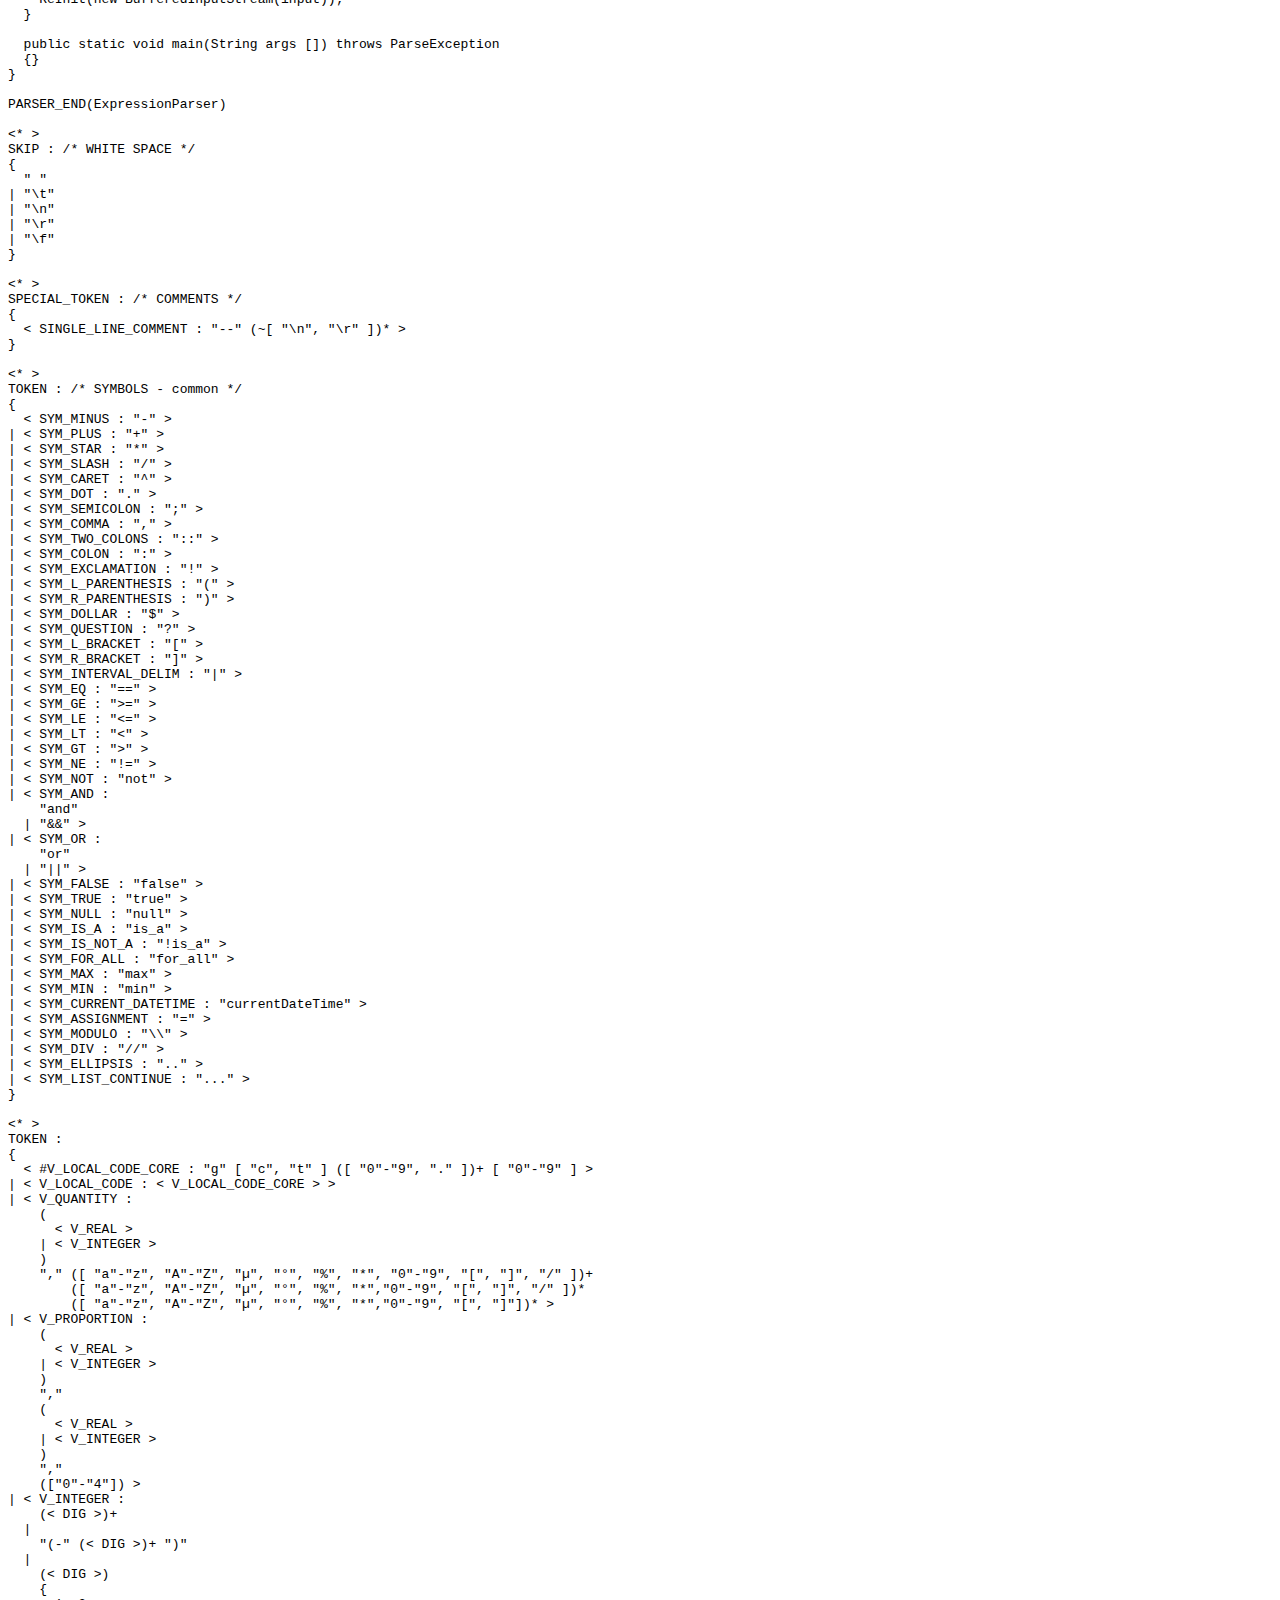
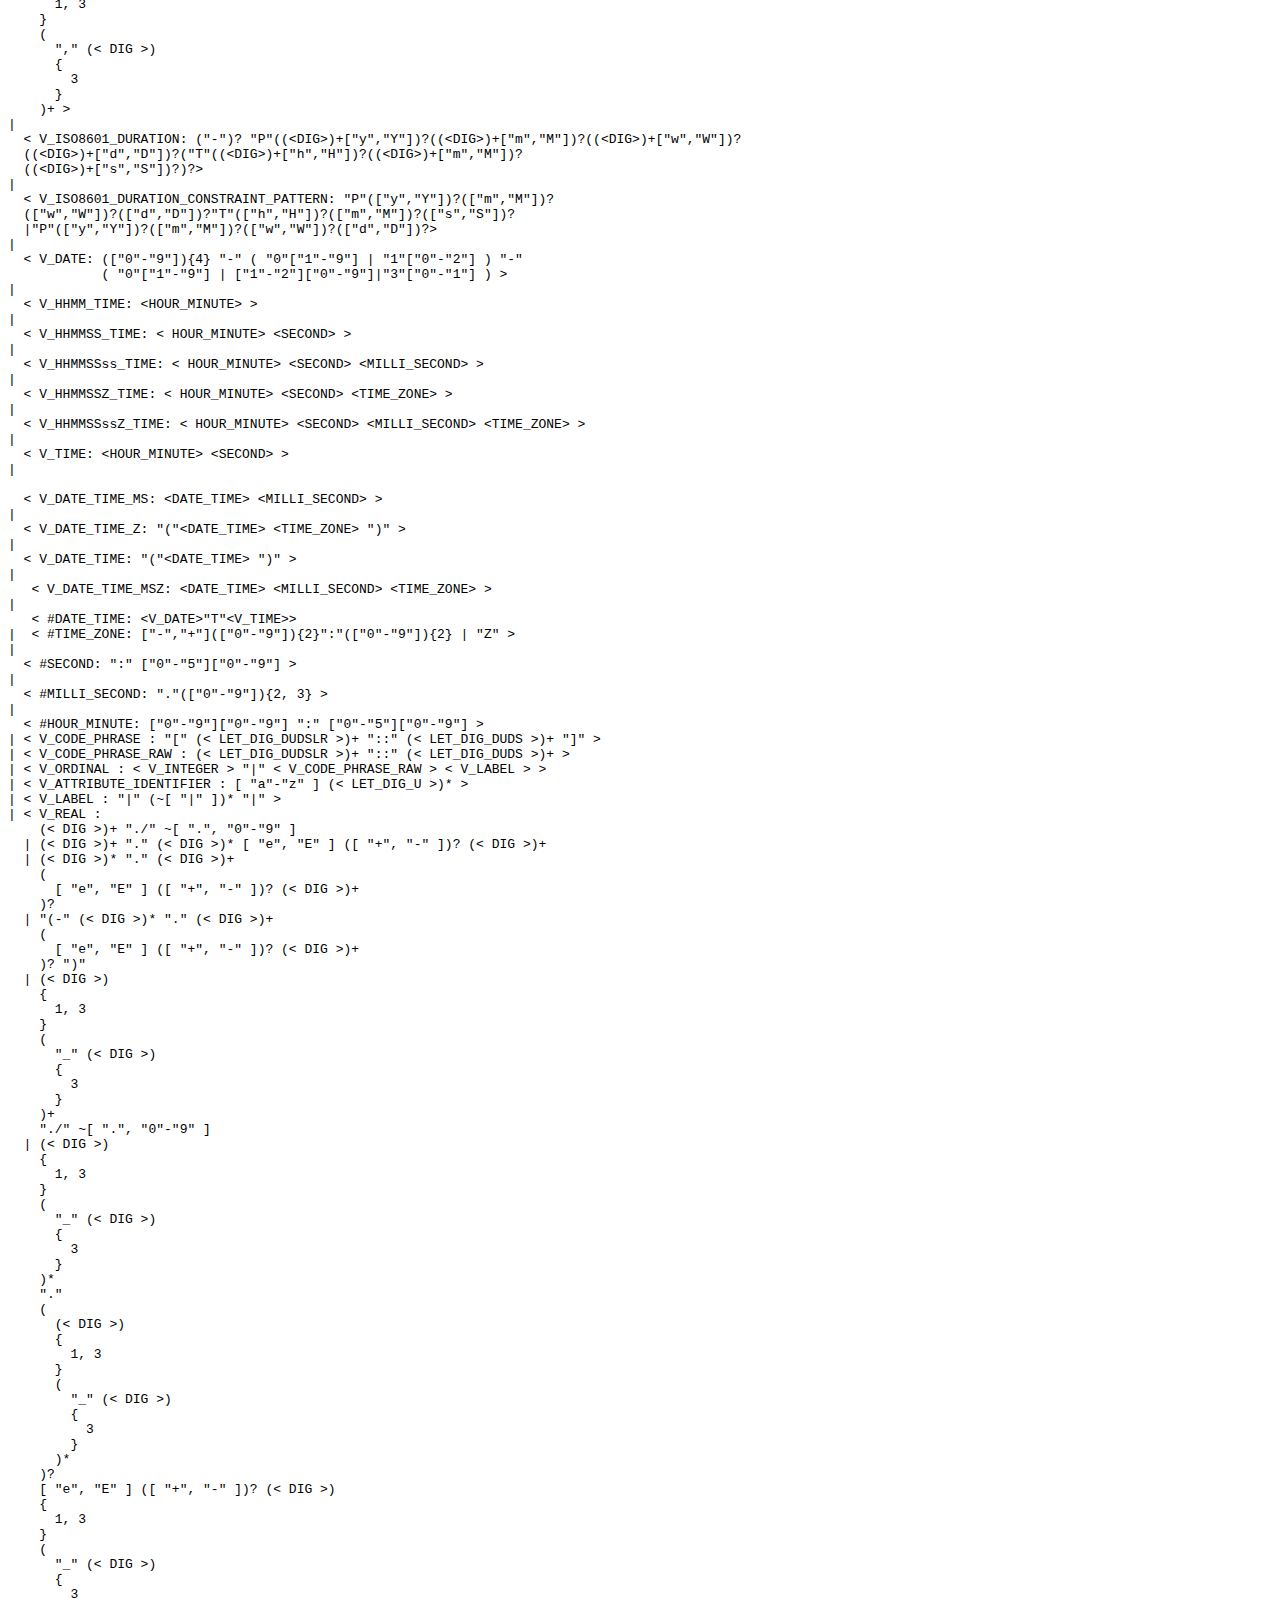
==== commit 99f5bb10: "rendering doc pages" ====
--- a/docs/GDL.html
+++ b/docs/GDL.html
@@ -4,11 +4,13 @@
 <meta charset="UTF-8">
 <meta http-equiv="X-UA-Compatible" content="IE=edge">
 <meta name="viewport" content="width=device-width, initial-scale=1.0">
-<meta name="generator" content="Asciidoctor 2.0.10">
+<meta name="generator" content="Asciidoctor 2.0.23">
 <meta name="description" content="openEHR Guideline Definition Language (GDL) specification">
 <meta name="keywords" content="decision support, GDL, archetype">
 <title>Guideline Definition Language (GDL)</title>
 <link rel="stylesheet" href="https://specifications.openehr.org/styles/openehr.css">
+<link rel="stylesheet" href="https://specifications.openehr.org/styles/pygments-default.css">
+<link rel="stylesheet" href="https://specifications.openehr.org/styles/asciidoctor-tabs.css">
 </head>
 <body class="book toc2 toc-left">
 <div id="header">
@@ -17,7 +19,6 @@
 <ul class="sectlevel0">
 <li><a href="#_guideline_definition_language_gdl">Guideline Definition Language (GDL)</a>
 <ul class="sectlevel1">
-<li><a href="#_amendment_record">Amendment Record</a></li>
 <li><a href="#_acknowledgements">Acknowledgements</a>
 <ul class="sectlevel2">
 <li><a href="#_trademarks">Trademarks</a></li>
@@ -95,6 +96,7 @@
 <li><a href="#_appendix_a_grammar">4.3. Appendix A: Grammar</a></li>
 </ul>
 </li>
+<li><a href="#_amendment_record">5. Amendment Record</a></li>
 </ul>
 </li>
 </ul>
@@ -125,8 +127,8 @@
 </thead>
 <tbody>
 <tr>
-<td class="tableblock halign-left valign-top"><p class="tableblock"><strong>Release</strong>: CDS latest</p></td>
-<td class="tableblock halign-left valign-top"><p class="tableblock"><strong>Status</strong>: STABLE</p></td>
+<td class="tableblock halign-left valign-top"><p class="tableblock"><strong>Release</strong>: CDS Release-2.0.1</p></td>
+<td class="tableblock halign-left valign-top"><p class="tableblock"><strong>Status</strong>: RETIRED</p></td>
 </tr>
 <tr>
 <td class="tableblock halign-left valign-top"><p class="tableblock"><strong>Revision</strong>: <a href="#latest_issue">[latest_issue]</a></p></td>
@@ -149,7 +151,7 @@
 </colgroup>
 <thead>
 <tr>
-<th class="tableblock halign-center valign-top" colspan="2">&#169; 2013 - 2022 The openEHR Foundation</th>
+<th class="tableblock halign-center valign-top" colspan="2">&#169; 2013 - 2024 The openEHR Foundation</th>
 </tr>
 </thead>
 <tbody>
@@ -164,45 +166,6 @@
 <td class="tableblock halign-center valign-top"><p class="tableblock"><strong>Support</strong></p></td>
 <td class="tableblock halign-left valign-top"><p class="tableblock">Issues: <a href="https://specifications.openehr.org/components/CDS/open_issues" target="_blank" rel="noopener">Problem Reports</a><br>
  Web: <a href="https://specifications.openehr.org" target="_blank" rel="noopener">specifications.openEHR.org</a></p></td>
-</tr>
-</tbody>
-</table>
-</div>
-</div>
-<div class="sect1">
-<h2 id="_amendment_record"><a class="anchor" href="#_amendment_record"></a>Amendment Record</h2>
-<div class="sectionbody">
-<table class="tableblock frame-all grid-all stretch">
-<colgroup>
-<col style="width: 9.0909%;">
-<col style="width: 54.5454%;">
-<col style="width: 18.1818%;">
-<col style="width: 18.1819%;">
-</colgroup>
-<thead>
-<tr>
-<th class="tableblock halign-left valign-top">Issue</th>
-<th class="tableblock halign-left valign-top">Details</th>
-<th class="tableblock halign-left valign-top">Raiser</th>
-<th class="tableblock halign-left valign-top">Completed</th>
-</tr>
-</thead>
-<tbody>
-<tr>
-<th class="tableblock halign-center valign-top" colspan="4"><p class="tableblock"><strong>CDS Release 2.0.0</strong></p></th>
-</tr>
-<tr>
-<td class="tableblock halign-left valign-top"><p class="tableblock"><a id="latest_issue"></a>2.0.0</p></td>
-<td class="tableblock halign-left valign-top"><p class="tableblock"><a href="https://specifications.openehr.org/tickets/SPECCDS-2" target="_blank" rel="noopener">SPECCDS-2</a>: Add GDL and GDL2 specifications to CDS release.</p></td>
-<td class="tableblock halign-left valign-top"><p class="tableblock">SEC</p></td>
-<td class="tableblock halign-left valign-top"><p class="tableblock"><a id="latest_issue_date"></a>20 May 2019</p></td>
-</tr>
-<tr>
-<td class="tableblock halign-left valign-top"><p class="tableblock">1.0.0</p></td>
-<td class="tableblock halign-left valign-top"><p class="tableblock">Initial Writing.</p></td>
-<td class="tableblock halign-left valign-top"><p class="tableblock">Rong Chen<br>
- Iago Corbal</p></td>
-<td class="tableblock halign-left valign-top"><p class="tableblock">29 July 2015</p></td>
 </tr>
 </tbody>
 </table>
@@ -264,7 +227,7 @@
 <div class="sect2">
 <h3 id="_status"><a class="anchor" href="#_status"></a>1.3. Status</h3>
 <div class="paragraph">
-<p>This specification is in the STABLE state. The development version of this document can be found at <a href="https://specifications.openehr.org/releases/CDS/latest/GDL.html" target="_blank" rel="noopener">https://specifications.openehr.org/releases/CDS/latest/GDL.html</a>.</p>
+<p>This specification is in the RETIRED state. The development version of this document can be found at <a href="https://specifications.openehr.org/releases/CDS/Release-2.0.1/GDL.html" target="_blank" rel="noopener">https://specifications.openehr.org/releases/CDS/Release-2.0.1/GDL.html</a>.</p>
 </div>
 <div class="paragraph">
 <p>Known omissions or questions are indicated in the text with a 'to be determined' paragraph, as follows:</p>
@@ -312,32 +275,32 @@
 </div>
 <div class="listingblock">
 <div class="content">
-<pre class="pygments highlight"><code data-lang="odin"><span></span><span class="tok-p">(</span><span class="tok-nc">GUIDE</span><span class="tok-p">)</span> <span class="tok-p">&lt;</span>
-    <span class="tok-nc">gdl_version</span> <span class="tok-o">=</span> <span class="tok-p">&lt;</span><span class="tok-s">&quot;0.1&quot;</span><span class="tok-p">&gt;</span>
-    <span class="tok-nc">id</span> <span class="tok-o">=</span> <span class="tok-p">&lt;</span><span class="tok-s">&quot;CHA2DS2VASc_Score_calculation.v1-Revised function&quot;</span><span class="tok-p">&gt;</span>
-    <span class="tok-nc">concept</span> <span class="tok-o">=</span> <span class="tok-p">&lt;</span><span class="tok-s">&quot;gt0036&quot;</span><span class="tok-p">&gt;</span>
-    <span class="tok-nc">language</span> <span class="tok-o">=</span> <span class="tok-p">(</span><span class="tok-nc">LANGUAGE</span><span class="tok-p">)</span> <span class="tok-p">&lt;</span>
-        <span class="tok-nc">original_language</span> <span class="tok-o">=</span> <span class="tok-p">&lt;[</span><span class="tok-nd">ISO_639-1</span><span class="tok-p">::</span><span class="tok-nd">en</span><span class="tok-p">]&gt;</span>
-    <span class="tok-p">&gt;</span>
-    <span class="tok-nc">description</span> <span class="tok-o">=</span> <span class="tok-p">(</span><span class="tok-nc">RESOURCE_DESCRIPTION</span><span class="tok-p">)</span> <span class="tok-p">&lt;</span>
-        <span class="tok-nc">details</span> <span class="tok-o">=</span> <span class="tok-p">&lt;</span>
-            <span class="tok-p">[</span><span class="tok-s">&quot;en&quot;</span><span class="tok-p">]</span> <span class="tok-o">=</span> <span class="tok-p">(</span><span class="tok-nc">RESOURCE_DESCRIPTION_ITEM</span><span class="tok-p">)</span> <span class="tok-p">&lt;</span>
-                <span class="tok-nc">copyright</span> <span class="tok-o">=</span> <span class="tok-p">&lt;</span><span class="tok-s">&quot;&quot;</span><span class="tok-p">&gt;</span>
-                <span class="tok-nc">keywords</span> <span class="tok-o">=</span> <span class="tok-p">&lt;</span><span class="tok-s">&quot;Atrial Fibrillation&quot;</span><span class="tok-p">,</span> <span class="tok-s">&quot;Stroke&quot;</span><span class="tok-p">,</span> <span class="tok-s">&quot;CHA2DS2-VASc&quot;</span><span class="tok-p">&gt;</span>
-                <span class="tok-nc">misuse</span> <span class="tok-o">=</span> <span class="tok-p">&lt;</span><span class="tok-s">&quot;&quot;</span><span class="tok-p">&gt;</span>
-                <span class="tok-nc">purpose</span> <span class="tok-o">=</span> <span class="tok-p">&lt;</span><span class="tok-s">&quot;Calculates stroke risk for patients with atrial fibrillation, possibly better than the CHADS2 score.&quot;</span><span class="tok-p">&gt;</span>
-                <span class="tok-nc">use</span> <span class="tok-o">=</span> <span class="tok-p">&lt;</span><span class="tok-s">&quot;Calculates stroke risk for patients with atrial fibrillation, possibly better than the CHADS2 score.&quot;</span><span class="tok-p">&gt;</span>
-            <span class="tok-p">&gt;</span>
-        <span class="tok-p">&gt;</span>
-        <span class="tok-nc">lifecycle_state</span> <span class="tok-o">=</span> <span class="tok-p">&lt;</span><span class="tok-s">&quot;Author draft&quot;</span><span class="tok-p">&gt;</span>
-        <span class="tok-nc">original_author</span> <span class="tok-o">=</span> <span class="tok-p">&lt;</span>
-            <span class="tok-p">[</span><span class="tok-s">&quot;date&quot;</span><span class="tok-p">]</span> <span class="tok-o">=</span> <span class="tok-p">&lt;</span><span class="tok-s">&quot;2012/12/03&quot;</span><span class="tok-p">&gt;</span>
-            <span class="tok-p">[</span><span class="tok-s">&quot;email&quot;</span><span class="tok-p">]</span> <span class="tok-o">=</span> <span class="tok-p">&lt;</span><span class="tok-s">&quot;rong.chen@cambio.se&quot;</span><span class="tok-p">&gt;</span>
-            <span class="tok-p">[</span><span class="tok-s">&quot;name&quot;</span><span class="tok-p">]</span> <span class="tok-o">=</span> <span class="tok-p">&lt;</span><span class="tok-s">&quot;Rong Chen&quot;</span><span class="tok-p">&gt;</span>
-            <span class="tok-p">[</span><span class="tok-s">&quot;organisation&quot;</span><span class="tok-p">]</span> <span class="tok-o">=</span> <span class="tok-p">&lt;</span><span class="tok-s">&quot;Cambio Healthcare Systems&quot;</span><span class="tok-p">&gt;</span>
-        <span class="tok-p">&gt;</span>
-        <span class="tok-nc">other_contributors</span> <span class="tok-o">=</span> <span class="tok-p">&lt;</span><span class="tok-s">&quot;Carlos Valladares&quot;</span><span class="tok-p">,...&gt;</span>
-    <span class="tok-p">&gt;</span>
+<pre class="pygments highlight"><code data-lang="odin"><span></span><span class="tok-p">(</span><span class="tok-nc">GUIDE</span><span class="tok-p">)</span><span class="tok-w"> </span><span class="tok-p">&lt;</span>
+<span class="tok-w">    </span><span class="tok-nc">gdl_version</span><span class="tok-w"> </span><span class="tok-o">=</span><span class="tok-w"> </span><span class="tok-p">&lt;</span><span class="tok-s">&quot;0.1&quot;</span><span class="tok-p">&gt;</span>
+<span class="tok-w">    </span><span class="tok-nc">id</span><span class="tok-w"> </span><span class="tok-o">=</span><span class="tok-w"> </span><span class="tok-p">&lt;</span><span class="tok-s">&quot;CHA2DS2VASc_Score_calculation.v1-Revised function&quot;</span><span class="tok-p">&gt;</span>
+<span class="tok-w">    </span><span class="tok-nc">concept</span><span class="tok-w"> </span><span class="tok-o">=</span><span class="tok-w"> </span><span class="tok-p">&lt;</span><span class="tok-s">&quot;gt0036&quot;</span><span class="tok-p">&gt;</span>
+<span class="tok-w">    </span><span class="tok-nc">language</span><span class="tok-w"> </span><span class="tok-o">=</span><span class="tok-w"> </span><span class="tok-p">(</span><span class="tok-nc">LANGUAGE</span><span class="tok-p">)</span><span class="tok-w"> </span><span class="tok-p">&lt;</span>
+<span class="tok-w">        </span><span class="tok-nc">original_language</span><span class="tok-w"> </span><span class="tok-o">=</span><span class="tok-w"> </span><span class="tok-p">&lt;[</span><span class="tok-nd">ISO_639-1</span><span class="tok-p">::</span><span class="tok-nd">en</span><span class="tok-p">]&gt;</span>
+<span class="tok-w">    </span><span class="tok-p">&gt;</span>
+<span class="tok-w">    </span><span class="tok-nc">description</span><span class="tok-w"> </span><span class="tok-o">=</span><span class="tok-w"> </span><span class="tok-p">(</span><span class="tok-nc">RESOURCE_DESCRIPTION</span><span class="tok-p">)</span><span class="tok-w"> </span><span class="tok-p">&lt;</span>
+<span class="tok-w">        </span><span class="tok-nc">details</span><span class="tok-w"> </span><span class="tok-o">=</span><span class="tok-w"> </span><span class="tok-p">&lt;</span>
+<span class="tok-w">            </span><span class="tok-p">[</span><span class="tok-s">&quot;en&quot;</span><span class="tok-p">]</span><span class="tok-w"> </span><span class="tok-o">=</span><span class="tok-w"> </span><span class="tok-p">(</span><span class="tok-nc">RESOURCE_DESCRIPTION_ITEM</span><span class="tok-p">)</span><span class="tok-w"> </span><span class="tok-p">&lt;</span>
+<span class="tok-w">                </span><span class="tok-nc">copyright</span><span class="tok-w"> </span><span class="tok-o">=</span><span class="tok-w"> </span><span class="tok-p">&lt;</span><span class="tok-s">&quot;&quot;</span><span class="tok-p">&gt;</span>
+<span class="tok-w">                </span><span class="tok-nc">keywords</span><span class="tok-w"> </span><span class="tok-o">=</span><span class="tok-w"> </span><span class="tok-p">&lt;</span><span class="tok-s">&quot;Atrial Fibrillation&quot;</span><span class="tok-p">,</span><span class="tok-w"> </span><span class="tok-s">&quot;Stroke&quot;</span><span class="tok-p">,</span><span class="tok-w"> </span><span class="tok-s">&quot;CHA2DS2-VASc&quot;</span><span class="tok-p">&gt;</span>
+<span class="tok-w">                </span><span class="tok-nc">misuse</span><span class="tok-w"> </span><span class="tok-o">=</span><span class="tok-w"> </span><span class="tok-p">&lt;</span><span class="tok-s">&quot;&quot;</span><span class="tok-p">&gt;</span>
+<span class="tok-w">                </span><span class="tok-nc">purpose</span><span class="tok-w"> </span><span class="tok-o">=</span><span class="tok-w"> </span><span class="tok-p">&lt;</span><span class="tok-s">&quot;Calculates stroke risk for patients with atrial fibrillation, possibly better than the CHADS2 score.&quot;</span><span class="tok-p">&gt;</span>
+<span class="tok-w">                </span><span class="tok-nc">use</span><span class="tok-w"> </span><span class="tok-o">=</span><span class="tok-w"> </span><span class="tok-p">&lt;</span><span class="tok-s">&quot;Calculates stroke risk for patients with atrial fibrillation, possibly better than the CHADS2 score.&quot;</span><span class="tok-p">&gt;</span>
+<span class="tok-w">            </span><span class="tok-p">&gt;</span>
+<span class="tok-w">        </span><span class="tok-p">&gt;</span>
+<span class="tok-w">        </span><span class="tok-nc">lifecycle_state</span><span class="tok-w"> </span><span class="tok-o">=</span><span class="tok-w"> </span><span class="tok-p">&lt;</span><span class="tok-s">&quot;Author draft&quot;</span><span class="tok-p">&gt;</span>
+<span class="tok-w">        </span><span class="tok-nc">original_author</span><span class="tok-w"> </span><span class="tok-o">=</span><span class="tok-w"> </span><span class="tok-p">&lt;</span>
+<span class="tok-w">            </span><span class="tok-p">[</span><span class="tok-s">&quot;date&quot;</span><span class="tok-p">]</span><span class="tok-w"> </span><span class="tok-o">=</span><span class="tok-w"> </span><span class="tok-p">&lt;</span><span class="tok-s">&quot;2012/12/03&quot;</span><span class="tok-p">&gt;</span>
+<span class="tok-w">            </span><span class="tok-p">[</span><span class="tok-s">&quot;email&quot;</span><span class="tok-p">]</span><span class="tok-w"> </span><span class="tok-o">=</span><span class="tok-w"> </span><span class="tok-p">&lt;</span><span class="tok-s">&quot;rong.chen@cambio.se&quot;</span><span class="tok-p">&gt;</span>
+<span class="tok-w">            </span><span class="tok-p">[</span><span class="tok-s">&quot;name&quot;</span><span class="tok-p">]</span><span class="tok-w"> </span><span class="tok-o">=</span><span class="tok-w"> </span><span class="tok-p">&lt;</span><span class="tok-s">&quot;Rong Chen&quot;</span><span class="tok-p">&gt;</span>
+<span class="tok-w">            </span><span class="tok-p">[</span><span class="tok-s">&quot;organisation&quot;</span><span class="tok-p">]</span><span class="tok-w"> </span><span class="tok-o">=</span><span class="tok-w"> </span><span class="tok-p">&lt;</span><span class="tok-s">&quot;Cambio Healthcare Systems&quot;</span><span class="tok-p">&gt;</span>
+<span class="tok-w">        </span><span class="tok-p">&gt;</span>
+<span class="tok-w">        </span><span class="tok-nc">other_contributors</span><span class="tok-w"> </span><span class="tok-o">=</span><span class="tok-w"> </span><span class="tok-p">&lt;</span><span class="tok-s">&quot;Carlos Valladares&quot;</span><span class="tok-p">,...&gt;</span>
+<span class="tok-w">    </span><span class="tok-p">&gt;</span>
 <span class="tok-p">&gt;</span></code></pre>
 </div>
 </div>
@@ -346,18 +309,18 @@
 </div>
 <div class="listingblock">
 <div class="content">
-<pre class="pygments highlight"><code data-lang="odin"><span></span><span class="tok-nc">definition</span> <span class="tok-o">=</span> <span class="tok-p">(</span><span class="tok-nc">GUIDE_DEFINITION</span><span class="tok-p">)</span> <span class="tok-p">&lt;</span>
-    <span class="tok-nc">archetype_bindings</span> <span class="tok-o">=</span> <span class="tok-p">&lt;</span>
-        <span class="tok-p">[</span><span class="tok-mi">1</span><span class="tok-p">]</span> <span class="tok-o">=</span> <span class="tok-p">(</span><span class="tok-nc">ARCHETYPE_BINDING</span><span class="tok-p">)</span> <span class="tok-p">&lt;</span>
-            <span class="tok-nc">archetype_id</span> <span class="tok-o">=</span> <span class="tok-p">&lt;</span><span class="tok-s">&quot;openEHR-EHR-EVALUATION.problem-diagnosis.v1&quot;</span><span class="tok-p">&gt;</span>
-            <span class="tok-nc">domain</span> <span class="tok-o">=</span> <span class="tok-p">&lt;</span><span class="tok-s">&quot;EHR&quot;</span><span class="tok-p">&gt;</span>
-            <span class="tok-nc">elements</span> <span class="tok-o">=</span> <span class="tok-p">&lt;</span>
-                <span class="tok-p">[</span><span class="tok-s">&quot;gt0107&quot;</span><span class="tok-p">]</span> <span class="tok-o">=</span> <span class="tok-p">(</span><span class="tok-nc">ELEMENT_BINDING</span><span class="tok-p">)</span> <span class="tok-p">&lt;</span>
-                    <span class="tok-nc">path</span> <span class="tok-o">=</span> <span class="tok-p">&lt;</span><span class="tok-s">&quot;/data[at0001]/items[at0002.1]&quot;</span><span class="tok-p">&gt;</span>
-                <span class="tok-p">&gt;</span>
-            <span class="tok-p">&gt;</span>
-        <span class="tok-p">&gt;</span>
-    <span class="tok-p">&gt;</span>
+<pre class="pygments highlight"><code data-lang="odin"><span></span><span class="tok-nc">definition</span><span class="tok-w"> </span><span class="tok-o">=</span><span class="tok-w"> </span><span class="tok-p">(</span><span class="tok-nc">GUIDE_DEFINITION</span><span class="tok-p">)</span><span class="tok-w"> </span><span class="tok-p">&lt;</span>
+<span class="tok-w">    </span><span class="tok-nc">archetype_bindings</span><span class="tok-w"> </span><span class="tok-o">=</span><span class="tok-w"> </span><span class="tok-p">&lt;</span>
+<span class="tok-w">        </span><span class="tok-p">[</span><span class="tok-mi">1</span><span class="tok-p">]</span><span class="tok-w"> </span><span class="tok-o">=</span><span class="tok-w"> </span><span class="tok-p">(</span><span class="tok-nc">ARCHETYPE_BINDING</span><span class="tok-p">)</span><span class="tok-w"> </span><span class="tok-p">&lt;</span>
+<span class="tok-w">            </span><span class="tok-nc">archetype_id</span><span class="tok-w"> </span><span class="tok-o">=</span><span class="tok-w"> </span><span class="tok-p">&lt;</span><span class="tok-s">&quot;openEHR-EHR-EVALUATION.problem-diagnosis.v1&quot;</span><span class="tok-p">&gt;</span>
+<span class="tok-w">            </span><span class="tok-nc">domain</span><span class="tok-w"> </span><span class="tok-o">=</span><span class="tok-w"> </span><span class="tok-p">&lt;</span><span class="tok-s">&quot;EHR&quot;</span><span class="tok-p">&gt;</span>
+<span class="tok-w">            </span><span class="tok-nc">elements</span><span class="tok-w"> </span><span class="tok-o">=</span><span class="tok-w"> </span><span class="tok-p">&lt;</span>
+<span class="tok-w">                </span><span class="tok-p">[</span><span class="tok-s">&quot;gt0107&quot;</span><span class="tok-p">]</span><span class="tok-w"> </span><span class="tok-o">=</span><span class="tok-w"> </span><span class="tok-p">(</span><span class="tok-nc">ELEMENT_BINDING</span><span class="tok-p">)</span><span class="tok-w"> </span><span class="tok-p">&lt;</span>
+<span class="tok-w">                    </span><span class="tok-nc">path</span><span class="tok-w"> </span><span class="tok-o">=</span><span class="tok-w"> </span><span class="tok-p">&lt;</span><span class="tok-s">&quot;/data[at0001]/items[at0002.1]&quot;</span><span class="tok-p">&gt;</span>
+<span class="tok-w">                </span><span class="tok-p">&gt;</span>
+<span class="tok-w">            </span><span class="tok-p">&gt;</span>
+<span class="tok-w">        </span><span class="tok-p">&gt;</span>
+<span class="tok-w">    </span><span class="tok-p">&gt;</span>
 <span class="tok-p">&gt;</span></code></pre>
 </div>
 </div>
@@ -366,21 +329,21 @@
 </div>
 <div class="listingblock">
 <div class="content">
-<pre class="pygments highlight"><code data-lang="odin"><span></span><span class="tok-nc">definition</span> <span class="tok-o">=</span> <span class="tok-p">(</span><span class="tok-nc">GUIDE_DEFINITION</span><span class="tok-p">)</span> <span class="tok-p">&lt;</span>
-    <span class="tok-nc">archetype_bindings</span> <span class="tok-o">=</span> <span class="tok-p">&lt;</span>
-        <span class="tok-p">[</span><span class="tok-mi">1</span><span class="tok-p">]</span> <span class="tok-o">=</span> <span class="tok-p">(</span><span class="tok-nc">ARCHETYPE_BINDING</span><span class="tok-p">)</span> <span class="tok-p">&lt;</span>
-            <span class="tok-nc">archetype_id</span> <span class="tok-o">=</span> <span class="tok-p">&lt;</span><span class="tok-s">&quot;openEHR-EHR-EVALUATION.problem-diagnosis.v1&quot;</span><span class="tok-p">&gt;</span>
-            <span class="tok-nc">domain</span> <span class="tok-o">=</span> <span class="tok-p">&lt;</span><span class="tok-s">&quot;EHR&quot;</span><span class="tok-p">&gt;</span>
-            <span class="tok-nc">elements</span> <span class="tok-o">=</span> <span class="tok-p">&lt;</span>
-                <span class="tok-p">[</span><span class="tok-s">&quot;gt0107&quot;</span><span class="tok-p">]</span> <span class="tok-o">=</span> <span class="tok-p">(</span><span class="tok-nc">ELEMENT_BINDING</span><span class="tok-p">)</span> <span class="tok-p">&lt;</span>
-                    <span class="tok-nc">path</span> <span class="tok-o">=</span> <span class="tok-p">&lt;</span><span class="tok-s">&quot;/data[at0001]/items[at0002.1]&quot;</span><span class="tok-p">&gt;</span>
-                <span class="tok-p">&gt;</span>
-            <span class="tok-p">&gt;</span>
-            <span class="tok-nc">predicates</span> <span class="tok-o">=</span> <span class="tok-p">&lt;</span><span class="tok-s">&quot;/data[at0001]/items[at0002.1] is_a local::gt0105|Atrial fibrillation|&quot;</span><span class="tok-p">,...&gt;</span>
-            <span class="tok-nc">template_id</span> <span class="tok-o">=</span> <span class="tok-p">&lt;</span><span class="tok-s">&quot;diagnosis_chadvas_icd10&quot;</span><span class="tok-p">&gt;</span>
-        <span class="tok-p">&gt;</span>
-    <span class="tok-p">&gt;</span>
-    <span class="tok-nc">pre_conditions</span> <span class="tok-o">=</span> <span class="tok-p">&lt;</span><span class="tok-s">&quot;$gt0107!=null&quot;</span><span class="tok-p">,...&gt;</span>
+<pre class="pygments highlight"><code data-lang="odin"><span></span><span class="tok-nc">definition</span><span class="tok-w"> </span><span class="tok-o">=</span><span class="tok-w"> </span><span class="tok-p">(</span><span class="tok-nc">GUIDE_DEFINITION</span><span class="tok-p">)</span><span class="tok-w"> </span><span class="tok-p">&lt;</span>
+<span class="tok-w">    </span><span class="tok-nc">archetype_bindings</span><span class="tok-w"> </span><span class="tok-o">=</span><span class="tok-w"> </span><span class="tok-p">&lt;</span>
+<span class="tok-w">        </span><span class="tok-p">[</span><span class="tok-mi">1</span><span class="tok-p">]</span><span class="tok-w"> </span><span class="tok-o">=</span><span class="tok-w"> </span><span class="tok-p">(</span><span class="tok-nc">ARCHETYPE_BINDING</span><span class="tok-p">)</span><span class="tok-w"> </span><span class="tok-p">&lt;</span>
+<span class="tok-w">            </span><span class="tok-nc">archetype_id</span><span class="tok-w"> </span><span class="tok-o">=</span><span class="tok-w"> </span><span class="tok-p">&lt;</span><span class="tok-s">&quot;openEHR-EHR-EVALUATION.problem-diagnosis.v1&quot;</span><span class="tok-p">&gt;</span>
+<span class="tok-w">            </span><span class="tok-nc">domain</span><span class="tok-w"> </span><span class="tok-o">=</span><span class="tok-w"> </span><span class="tok-p">&lt;</span><span class="tok-s">&quot;EHR&quot;</span><span class="tok-p">&gt;</span>
+<span class="tok-w">            </span><span class="tok-nc">elements</span><span class="tok-w"> </span><span class="tok-o">=</span><span class="tok-w"> </span><span class="tok-p">&lt;</span>
+<span class="tok-w">                </span><span class="tok-p">[</span><span class="tok-s">&quot;gt0107&quot;</span><span class="tok-p">]</span><span class="tok-w"> </span><span class="tok-o">=</span><span class="tok-w"> </span><span class="tok-p">(</span><span class="tok-nc">ELEMENT_BINDING</span><span class="tok-p">)</span><span class="tok-w"> </span><span class="tok-p">&lt;</span>
+<span class="tok-w">                    </span><span class="tok-nc">path</span><span class="tok-w"> </span><span class="tok-o">=</span><span class="tok-w"> </span><span class="tok-p">&lt;</span><span class="tok-s">&quot;/data[at0001]/items[at0002.1]&quot;</span><span class="tok-p">&gt;</span>
+<span class="tok-w">                </span><span class="tok-p">&gt;</span>
+<span class="tok-w">            </span><span class="tok-p">&gt;</span>
+<span class="tok-w">            </span><span class="tok-nc">predicates</span><span class="tok-w"> </span><span class="tok-o">=</span><span class="tok-w"> </span><span class="tok-p">&lt;</span><span class="tok-s">&quot;/data[at0001]/items[at0002.1] is_a local::gt0105|Atrial fibrillation|&quot;</span><span class="tok-p">,...&gt;</span>
+<span class="tok-w">            </span><span class="tok-nc">template_id</span><span class="tok-w"> </span><span class="tok-o">=</span><span class="tok-w"> </span><span class="tok-p">&lt;</span><span class="tok-s">&quot;diagnosis_chadvas_icd10&quot;</span><span class="tok-p">&gt;</span>
+<span class="tok-w">        </span><span class="tok-p">&gt;</span>
+<span class="tok-w">    </span><span class="tok-p">&gt;</span>
+<span class="tok-w">    </span><span class="tok-nc">pre_conditions</span><span class="tok-w"> </span><span class="tok-o">=</span><span class="tok-w"> </span><span class="tok-p">&lt;</span><span class="tok-s">&quot;$gt0107!=null&quot;</span><span class="tok-p">,...&gt;</span>
 <span class="tok-p">&gt;</span></code></pre>
 </div>
 </div>
@@ -389,21 +352,21 @@
 </div>
 <div class="listingblock">
 <div class="content">
-<pre class="pygments highlight"><code data-lang="odin"><span></span><span class="tok-nc">rules</span> <span class="tok-o">=</span> <span class="tok-p">&lt;</span>
-    <span class="tok-p">[</span><span class="tok-s">&quot;gt0018&quot;</span><span class="tok-p">]</span> <span class="tok-o">=</span> <span class="tok-p">(</span><span class="tok-nc">RULE</span><span class="tok-p">)</span> <span class="tok-p">&lt;</span>
-        <span class="tok-nc">when</span> <span class="tok-o">=</span> <span class="tok-p">&lt;</span><span class="tok-s">&quot;$gt0108!=null&quot;</span><span class="tok-p">,...&gt;</span>
-        <span class="tok-nc">then</span> <span class="tok-o">=</span> <span class="tok-p">&lt;</span><span class="tok-s">&quot;$gt0014=1|local::at0031|Present|&quot;</span><span class="tok-p">,...&gt;</span>
-        <span class="tok-nc">priority</span> <span class="tok-o">=</span> <b class="conum">(11)</b>
-    <span class="tok-p">&gt;</span>
-    <span class="tok-p">[</span><span class="tok-s">&quot;gt0019&quot;</span><span class="tok-p">]</span> <span class="tok-o">=</span> <span class="tok-p">(</span><span class="tok-nc">RULE</span><span class="tok-p">)</span> <span class="tok-p">&lt;</span>
-        <span class="tok-nc">when</span> <span class="tok-o">=</span> <span class="tok-p">&lt;</span><span class="tok-s">&quot;$gt0109!=null&quot;</span><span class="tok-p">,...&gt;</span>
-        <span class="tok-nc">then</span> <span class="tok-o">=</span> <span class="tok-p">&lt;</span><span class="tok-s">&quot;$gt0010=1|local::at0034|Present|&quot;</span><span class="tok-p">,...&gt;</span>
-        <span class="tok-nc">priority</span> <span class="tok-o">=</span> <b class="conum">(9)</b>
-    <span class="tok-p">&gt;</span>
-    <span class="tok-p">[</span><span class="tok-s">&quot;gt0026&quot;</span><span class="tok-p">]</span> <span class="tok-o">=</span> <span class="tok-p">(</span><span class="tok-nc">RULE</span><span class="tok-p">)</span> <span class="tok-p">&lt;</span>
-        <span class="tok-nc">then</span> <span class="tok-o">=</span> <span class="tok-p">&lt;</span><span class="tok-s">&quot;$gt0016.magnitude=( ( ( ( ( (gt0009.value+$gt0010.value)+$gt0011.value)+$gt0015.value)+$gt0012.value)+$gt0013.value)+$gt0014.value)&quot;</span><span class="tok-p">,...&gt;</span>
-        <span class="tok-nc">priority</span> <span class="tok-o">=</span> <b class="conum">(1)</b>
-    <span class="tok-p">&gt;</span>
+<pre class="pygments highlight"><code data-lang="odin"><span></span><span class="tok-nc">rules</span><span class="tok-w"> </span><span class="tok-o">=</span><span class="tok-w"> </span><span class="tok-p">&lt;</span>
+<span class="tok-w">    </span><span class="tok-p">[</span><span class="tok-s">&quot;gt0018&quot;</span><span class="tok-p">]</span><span class="tok-w"> </span><span class="tok-o">=</span><span class="tok-w"> </span><span class="tok-p">(</span><span class="tok-nc">RULE</span><span class="tok-p">)</span><span class="tok-w"> </span><span class="tok-p">&lt;</span>
+<span class="tok-w">        </span><span class="tok-nc">when</span><span class="tok-w"> </span><span class="tok-o">=</span><span class="tok-w"> </span><span class="tok-p">&lt;</span><span class="tok-s">&quot;$gt0108!=null&quot;</span><span class="tok-p">,...&gt;</span>
+<span class="tok-w">        </span><span class="tok-nc">then</span><span class="tok-w"> </span><span class="tok-o">=</span><span class="tok-w"> </span><span class="tok-p">&lt;</span><span class="tok-s">&quot;$gt0014=1|local::at0031|Present|&quot;</span><span class="tok-p">,...&gt;</span>
+<span class="tok-w">        </span><span class="tok-nc">priority</span><span class="tok-w"> </span><span class="tok-o">=</span><span class="tok-w"> </span><b class="conum">(11)</b>
+<span class="tok-w">    </span><span class="tok-p">&gt;</span>
+<span class="tok-w">    </span><span class="tok-p">[</span><span class="tok-s">&quot;gt0019&quot;</span><span class="tok-p">]</span><span class="tok-w"> </span><span class="tok-o">=</span><span class="tok-w"> </span><span class="tok-p">(</span><span class="tok-nc">RULE</span><span class="tok-p">)</span><span class="tok-w"> </span><span class="tok-p">&lt;</span>
+<span class="tok-w">        </span><span class="tok-nc">when</span><span class="tok-w"> </span><span class="tok-o">=</span><span class="tok-w"> </span><span class="tok-p">&lt;</span><span class="tok-s">&quot;$gt0109!=null&quot;</span><span class="tok-p">,...&gt;</span>
+<span class="tok-w">        </span><span class="tok-nc">then</span><span class="tok-w"> </span><span class="tok-o">=</span><span class="tok-w"> </span><span class="tok-p">&lt;</span><span class="tok-s">&quot;$gt0010=1|local::at0034|Present|&quot;</span><span class="tok-p">,...&gt;</span>
+<span class="tok-w">        </span><span class="tok-nc">priority</span><span class="tok-w"> </span><span class="tok-o">=</span><span class="tok-w"> </span><b class="conum">(9)</b>
+<span class="tok-w">    </span><span class="tok-p">&gt;</span>
+<span class="tok-w">    </span><span class="tok-p">[</span><span class="tok-s">&quot;gt0026&quot;</span><span class="tok-p">]</span><span class="tok-w"> </span><span class="tok-o">=</span><span class="tok-w"> </span><span class="tok-p">(</span><span class="tok-nc">RULE</span><span class="tok-p">)</span><span class="tok-w"> </span><span class="tok-p">&lt;</span>
+<span class="tok-w">        </span><span class="tok-nc">then</span><span class="tok-w"> </span><span class="tok-o">=</span><span class="tok-w"> </span><span class="tok-p">&lt;</span><span class="tok-s">&quot;$gt0016.magnitude=( ( ( ( ( (gt0009.value+$gt0010.value)+$gt0011.value)+$gt0015.value)+$gt0012.value)+$gt0013.value)+$gt0014.value)&quot;</span><span class="tok-p">,...&gt;</span>
+<span class="tok-w">        </span><span class="tok-nc">priority</span><span class="tok-w"> </span><span class="tok-o">=</span><span class="tok-w"> </span><b class="conum">(1)</b>
+<span class="tok-w">    </span><span class="tok-p">&gt;</span>
 <span class="tok-p">&gt;</span></code></pre>
 </div>
 </div>
@@ -412,32 +375,32 @@
 </div>
 <div class="listingblock">
 <div class="content">
-<pre class="pygments highlight"><code data-lang="odin"><span></span><span class="tok-nc">term_definitions</span> <span class="tok-o">=</span> <span class="tok-p">&lt;</span>
-    <span class="tok-p">[</span><span class="tok-s">&quot;en&quot;</span><span class="tok-p">]</span> <span class="tok-o">=</span> <span class="tok-p">(</span><span class="tok-nc">TERM_DEFINITION</span><span class="tok-p">)</span> <span class="tok-p">&lt;</span>
-        <span class="tok-nc">terms</span> <span class="tok-o">=</span> <span class="tok-p">&lt;</span>
-            <span class="tok-p">[</span><span class="tok-s">&quot;gt0003&quot;</span><span class="tok-p">]</span> <span class="tok-o">=</span> <span class="tok-p">(</span><span class="tok-nc">TERM</span><span class="tok-p">)</span> <span class="tok-p">&lt;</span>
-                <span class="tok-nc">text</span> <span class="tok-o">=</span> <span class="tok-p">&lt;</span><span class="tok-s">&quot;Diagnosis&quot;</span><span class="tok-p">&gt;</span>
-            <span class="tok-p">&gt;</span>
-            <span class="tok-p">[</span><span class="tok-s">&quot;gt0014&quot;</span><span class="tok-p">]</span> <span class="tok-o">=</span> <span class="tok-p">(</span><span class="tok-nc">TERM</span><span class="tok-p">)</span> <span class="tok-p">&lt;</span>
-                <span class="tok-nc">text</span> <span class="tok-o">=</span> <span class="tok-p">&lt;</span><span class="tok-s">&quot;Hypertension&quot;</span><span class="tok-p">&gt;</span>
-            <span class="tok-p">&gt;</span>
-            <span class="tok-p">[</span><span class="tok-s">&quot;gt0102&quot;</span><span class="tok-p">]</span> <span class="tok-o">=</span> <span class="tok-p">(</span><span class="tok-nc">TERM</span><span class="tok-p">)</span> <span class="tok-p">&lt;</span>
-                <span class="tok-nc">text</span> <span class="tok-o">=</span> <span class="tok-p">&lt;</span><span class="tok-s">&quot;Diabetes&quot;</span><span class="tok-p">&gt;</span>
-            <span class="tok-p">&gt;</span>
-            <span class="tok-p">[</span><span class="tok-s">&quot;gt0105&quot;</span><span class="tok-p">]</span> <span class="tok-o">=</span> <span class="tok-p">(</span><span class="tok-nc">TERM</span><span class="tok-p">)</span> <span class="tok-p">&lt;</span>
-                <span class="tok-nc">text</span> <span class="tok-o">=</span> <span class="tok-p">&lt;</span><span class="tok-s">&quot;Atrial fibrillation&quot;</span><span class="tok-p">&gt;</span>
-            <span class="tok-p">&gt;</span>
-            <span class="tok-p">[</span><span class="tok-s">&quot;gt0018&quot;</span><span class="tok-p">]</span> <span class="tok-o">=</span> <span class="tok-p">(</span><span class="tok-nc">TERM</span><span class="tok-p">)</span> <span class="tok-p">&lt;</span>
-                <span class="tok-nc">text</span> <span class="tok-o">=</span> <span class="tok-p">&lt;</span><span class="tok-s">&quot;Set hypertension&quot;</span><span class="tok-p">&gt;</span>
-            <span class="tok-p">&gt;</span>
-            <span class="tok-p">[</span><span class="tok-s">&quot;gt0019&quot;</span><span class="tok-p">]</span> <span class="tok-o">=</span> <span class="tok-p">(</span><span class="tok-nc">TERM</span><span class="tok-p">)</span> <span class="tok-p">&lt;</span>
-                <span class="tok-nc">text</span> <span class="tok-o">=</span> <span class="tok-p">&lt;</span><span class="tok-s">&quot;Set diabetes&quot;</span><span class="tok-p">&gt;</span>
-            <span class="tok-p">&gt;</span>
-            <span class="tok-p">[</span><span class="tok-s">&quot;gt0026&quot;</span><span class="tok-p">]</span> <span class="tok-o">=</span> <span class="tok-p">(</span><span class="tok-nc">TERM</span><span class="tok-p">)</span> <span class="tok-p">&lt;</span>
-                <span class="tok-nc">text</span> <span class="tok-o">=</span> <span class="tok-p">&lt;</span><span class="tok-s">&quot;Calculate total score&quot;</span><span class="tok-p">&gt;</span>
-            <span class="tok-p">&gt;</span>
-        <span class="tok-p">&gt;</span>
-    <span class="tok-p">&gt;</span>
+<pre class="pygments highlight"><code data-lang="odin"><span></span><span class="tok-nc">term_definitions</span><span class="tok-w"> </span><span class="tok-o">=</span><span class="tok-w"> </span><span class="tok-p">&lt;</span>
+<span class="tok-w">    </span><span class="tok-p">[</span><span class="tok-s">&quot;en&quot;</span><span class="tok-p">]</span><span class="tok-w"> </span><span class="tok-o">=</span><span class="tok-w"> </span><span class="tok-p">(</span><span class="tok-nc">TERM_DEFINITION</span><span class="tok-p">)</span><span class="tok-w"> </span><span class="tok-p">&lt;</span>
+<span class="tok-w">        </span><span class="tok-nc">terms</span><span class="tok-w"> </span><span class="tok-o">=</span><span class="tok-w"> </span><span class="tok-p">&lt;</span>
+<span class="tok-w">            </span><span class="tok-p">[</span><span class="tok-s">&quot;gt0003&quot;</span><span class="tok-p">]</span><span class="tok-w"> </span><span class="tok-o">=</span><span class="tok-w"> </span><span class="tok-p">(</span><span class="tok-nc">TERM</span><span class="tok-p">)</span><span class="tok-w"> </span><span class="tok-p">&lt;</span>
+<span class="tok-w">                </span><span class="tok-nc">text</span><span class="tok-w"> </span><span class="tok-o">=</span><span class="tok-w"> </span><span class="tok-p">&lt;</span><span class="tok-s">&quot;Diagnosis&quot;</span><span class="tok-p">&gt;</span>
+<span class="tok-w">            </span><span class="tok-p">&gt;</span>
+<span class="tok-w">            </span><span class="tok-p">[</span><span class="tok-s">&quot;gt0014&quot;</span><span class="tok-p">]</span><span class="tok-w"> </span><span class="tok-o">=</span><span class="tok-w"> </span><span class="tok-p">(</span><span class="tok-nc">TERM</span><span class="tok-p">)</span><span class="tok-w"> </span><span class="tok-p">&lt;</span>
+<span class="tok-w">                </span><span class="tok-nc">text</span><span class="tok-w"> </span><span class="tok-o">=</span><span class="tok-w"> </span><span class="tok-p">&lt;</span><span class="tok-s">&quot;Hypertension&quot;</span><span class="tok-p">&gt;</span>
+<span class="tok-w">            </span><span class="tok-p">&gt;</span>
+<span class="tok-w">            </span><span class="tok-p">[</span><span class="tok-s">&quot;gt0102&quot;</span><span class="tok-p">]</span><span class="tok-w"> </span><span class="tok-o">=</span><span class="tok-w"> </span><span class="tok-p">(</span><span class="tok-nc">TERM</span><span class="tok-p">)</span><span class="tok-w"> </span><span class="tok-p">&lt;</span>
+<span class="tok-w">                </span><span class="tok-nc">text</span><span class="tok-w"> </span><span class="tok-o">=</span><span class="tok-w"> </span><span class="tok-p">&lt;</span><span class="tok-s">&quot;Diabetes&quot;</span><span class="tok-p">&gt;</span>
+<span class="tok-w">            </span><span class="tok-p">&gt;</span>
+<span class="tok-w">            </span><span class="tok-p">[</span><span class="tok-s">&quot;gt0105&quot;</span><span class="tok-p">]</span><span class="tok-w"> </span><span class="tok-o">=</span><span class="tok-w"> </span><span class="tok-p">(</span><span class="tok-nc">TERM</span><span class="tok-p">)</span><span class="tok-w"> </span><span class="tok-p">&lt;</span>
+<span class="tok-w">                </span><span class="tok-nc">text</span><span class="tok-w"> </span><span class="tok-o">=</span><span class="tok-w"> </span><span class="tok-p">&lt;</span><span class="tok-s">&quot;Atrial fibrillation&quot;</span><span class="tok-p">&gt;</span>
+<span class="tok-w">            </span><span class="tok-p">&gt;</span>
+<span class="tok-w">            </span><span class="tok-p">[</span><span class="tok-s">&quot;gt0018&quot;</span><span class="tok-p">]</span><span class="tok-w"> </span><span class="tok-o">=</span><span class="tok-w"> </span><span class="tok-p">(</span><span class="tok-nc">TERM</span><span class="tok-p">)</span><span class="tok-w"> </span><span class="tok-p">&lt;</span>
+<span class="tok-w">                </span><span class="tok-nc">text</span><span class="tok-w"> </span><span class="tok-o">=</span><span class="tok-w"> </span><span class="tok-p">&lt;</span><span class="tok-s">&quot;Set hypertension&quot;</span><span class="tok-p">&gt;</span>
+<span class="tok-w">            </span><span class="tok-p">&gt;</span>
+<span class="tok-w">            </span><span class="tok-p">[</span><span class="tok-s">&quot;gt0019&quot;</span><span class="tok-p">]</span><span class="tok-w"> </span><span class="tok-o">=</span><span class="tok-w"> </span><span class="tok-p">(</span><span class="tok-nc">TERM</span><span class="tok-p">)</span><span class="tok-w"> </span><span class="tok-p">&lt;</span>
+<span class="tok-w">                </span><span class="tok-nc">text</span><span class="tok-w"> </span><span class="tok-o">=</span><span class="tok-w"> </span><span class="tok-p">&lt;</span><span class="tok-s">&quot;Set diabetes&quot;</span><span class="tok-p">&gt;</span>
+<span class="tok-w">            </span><span class="tok-p">&gt;</span>
+<span class="tok-w">            </span><span class="tok-p">[</span><span class="tok-s">&quot;gt0026&quot;</span><span class="tok-p">]</span><span class="tok-w"> </span><span class="tok-o">=</span><span class="tok-w"> </span><span class="tok-p">(</span><span class="tok-nc">TERM</span><span class="tok-p">)</span><span class="tok-w"> </span><span class="tok-p">&lt;</span>
+<span class="tok-w">                </span><span class="tok-nc">text</span><span class="tok-w"> </span><span class="tok-o">=</span><span class="tok-w"> </span><span class="tok-p">&lt;</span><span class="tok-s">&quot;Calculate total score&quot;</span><span class="tok-p">&gt;</span>
+<span class="tok-w">            </span><span class="tok-p">&gt;</span>
+<span class="tok-w">        </span><span class="tok-p">&gt;</span>
+<span class="tok-w">    </span><span class="tok-p">&gt;</span>
 <span class="tok-p">&gt;</span></code></pre>
 </div>
 </div>
@@ -446,15 +409,15 @@
 </div>
 <div class="listingblock">
 <div class="content">
-<pre class="pygments highlight"><code data-lang="odin"><span></span><span class="tok-nc">term_definitions</span> <span class="tok-o">=</span> <span class="tok-p">&lt;</span>
-    <span class="tok-p">[</span><span class="tok-s">&quot;ICD10&quot;</span><span class="tok-p">]</span> <span class="tok-o">=</span> <span class="tok-p">(</span><span class="tok-nc">TERM_BINDING</span><span class="tok-p">)</span> <span class="tok-p">&lt;</span>
-        <span class="tok-nc">bindings</span> <span class="tok-o">=</span> <span class="tok-p">&lt;</span>
-            <span class="tok-p">[</span><span class="tok-s">&quot;gt0105&quot;</span><span class="tok-p">]</span> <span class="tok-o">=</span> <span class="tok-p">(</span><span class="tok-nc">BINDING</span><span class="tok-p">)</span> <span class="tok-p">&lt;</span>
-                <span class="tok-nc">codes</span> <span class="tok-o">=</span> <span class="tok-p">&lt;[</span><span class="tok-nd">ICD10</span><span class="tok-p">::</span><span class="tok-nd">I48</span><span class="tok-p">],...&gt;</span>
-                <span class="tok-nc">uri</span> <span class="tok-o">=</span> <span class="tok-p">&lt;</span><span class="tok-s">&quot;&quot;</span><span class="tok-p">&gt;</span>
-            <span class="tok-p">&gt;</span>
-        <span class="tok-p">&gt;</span>
-    <span class="tok-p">&gt;</span>
+<pre class="pygments highlight"><code data-lang="odin"><span></span><span class="tok-nc">term_definitions</span><span class="tok-w"> </span><span class="tok-o">=</span><span class="tok-w"> </span><span class="tok-p">&lt;</span>
+<span class="tok-w">    </span><span class="tok-p">[</span><span class="tok-s">&quot;ICD10&quot;</span><span class="tok-p">]</span><span class="tok-w"> </span><span class="tok-o">=</span><span class="tok-w"> </span><span class="tok-p">(</span><span class="tok-nc">TERM_BINDING</span><span class="tok-p">)</span><span class="tok-w"> </span><span class="tok-p">&lt;</span>
+<span class="tok-w">        </span><span class="tok-nc">bindings</span><span class="tok-w"> </span><span class="tok-o">=</span><span class="tok-w"> </span><span class="tok-p">&lt;</span>
+<span class="tok-w">            </span><span class="tok-p">[</span><span class="tok-s">&quot;gt0105&quot;</span><span class="tok-p">]</span><span class="tok-w"> </span><span class="tok-o">=</span><span class="tok-w"> </span><span class="tok-p">(</span><span class="tok-nc">BINDING</span><span class="tok-p">)</span><span class="tok-w"> </span><span class="tok-p">&lt;</span>
+<span class="tok-w">                </span><span class="tok-nc">codes</span><span class="tok-w"> </span><span class="tok-o">=</span><span class="tok-w"> </span><span class="tok-p">&lt;[</span><span class="tok-nd">ICD10</span><span class="tok-p">::</span><span class="tok-nd">I48</span><span class="tok-p">],...&gt;</span>
+<span class="tok-w">                </span><span class="tok-nc">uri</span><span class="tok-w"> </span><span class="tok-o">=</span><span class="tok-w"> </span><span class="tok-p">&lt;</span><span class="tok-s">&quot;&quot;</span><span class="tok-p">&gt;</span>
+<span class="tok-w">            </span><span class="tok-p">&gt;</span>
+<span class="tok-w">        </span><span class="tok-p">&gt;</span>
+<span class="tok-w">    </span><span class="tok-p">&gt;</span>
 <span class="tok-p">&gt;</span></code></pre>
 </div>
 </div>
@@ -1192,7 +1155,7 @@
 <pre> /**
  * Expression parser
  *
- * @author rong.chen
+ * @author rong.chen    
  */
 options
 {
@@ -1367,7 +1330,7 @@
   ((&lt;DIG&gt;)+["s","S"])?)?&gt;
 |
   &lt; V_ISO8601_DURATION_CONSTRAINT_PATTERN: "P"(["y","Y"])?(["m","M"])?
-  (["w","W"])?(["d","D"])?"T"(["h","H"])?(["m","M"])?(["s","S"])?
+  (["w","W"])?(["d","D"])?"T"(["h","H"])?(["m","M"])?(["s","S"])? 
   |"P"(["y","Y"])?(["m","M"])?(["w","W"])?(["d","D"])?&gt;
 |
   &lt; V_DATE: (["0"-"9"]){4} "-" ( "0"["1"-"9"] | "1"["0"-"2"] ) "-"
@@ -1385,7 +1348,7 @@
 |
   &lt; V_TIME: &lt;HOUR_MINUTE&gt; &lt;SECOND&gt; &gt;
 |
-
+  
   &lt; V_DATE_TIME_MS: &lt;DATE_TIME&gt; &lt;MILLI_SECOND&gt; &gt;
 |
   &lt; V_DATE_TIME_Z: "("&lt;DATE_TIME&gt; &lt;TIME_ZONE&gt; ")" &gt;
@@ -1965,12 +1928,60 @@
 </div>
 </div>
 </div>
+<div class="sect1">
+<h2 id="_amendment_record"><a class="anchor" href="#_amendment_record"></a>5. Amendment Record</h2>
+<div class="sectionbody">
+<table class="tableblock frame-all grid-all stretch">
+<colgroup>
+<col style="width: 9.0909%;">
+<col style="width: 54.5454%;">
+<col style="width: 18.1818%;">
+<col style="width: 18.1819%;">
+</colgroup>
+<thead>
+<tr>
+<th class="tableblock halign-left valign-top">Issue</th>
+<th class="tableblock halign-left valign-top">Details</th>
+<th class="tableblock halign-left valign-top">Raiser</th>
+<th class="tableblock halign-left valign-top">Completed</th>
+</tr>
+</thead>
+<tbody>
+<tr>
+<th class="tableblock halign-center valign-top" colspan="4"><p class="tableblock"><strong>CDS Release 2.0.1</strong></p></th>
+</tr>
+<tr>
+<td class="tableblock halign-left valign-top"><p class="tableblock"><a id="latest_issue"></a>2.0.1</p></td>
+<td class="tableblock halign-left valign-top"><p class="tableblock"><a href="https://specifications.openehr.org/tickets/SPECCDS-6" target="_blank" rel="noopener">SPECCDS-6</a>: Retire GDL v1 specifications.</p></td>
+<td class="tableblock halign-left valign-top"><p class="tableblock">SEC</p></td>
+<td class="tableblock halign-left valign-top"><p class="tableblock"><a id="latest_issue_date"></a>31 Jul 2024</p></td>
+</tr>
+<tr>
+<th class="tableblock halign-center valign-top" colspan="4"><p class="tableblock"><strong>CDS Release 2.0.0</strong></p></th>
+</tr>
+<tr>
+<td class="tableblock halign-left valign-top"><p class="tableblock">2.0.0</p></td>
+<td class="tableblock halign-left valign-top"><p class="tableblock"><a href="https://specifications.openehr.org/tickets/SPECCDS-2" target="_blank" rel="noopener">SPECCDS-2</a>: Add GDL and GDL2 specifications to CDS release.</p></td>
+<td class="tableblock halign-left valign-top"><p class="tableblock">SEC</p></td>
+<td class="tableblock halign-left valign-top"><p class="tableblock">20 May 2019</p></td>
+</tr>
+<tr>
+<td class="tableblock halign-left valign-top"><p class="tableblock">1.0.0</p></td>
+<td class="tableblock halign-left valign-top"><p class="tableblock">Initial Writing.</p></td>
+<td class="tableblock halign-left valign-top"><p class="tableblock">Rong Chen<br>
+ Iago Corbal</p></td>
+<td class="tableblock halign-left valign-top"><p class="tableblock">29 July 2015</p></td>
+</tr>
+</tbody>
+</table>
+</div>
+</div>
 </div>
 <div id="footer">
 <div id="footer-text">
-Last updated 2020-07-27 10:35:21 +0100
-</div>
-</div>
-<link rel="stylesheet" href="https://specifications.openehr.org/styles/pygments-default.css">
+Last updated 2024-07-31 09:51:31 UTC
+</div>
+</div>
+<script src="https://specifications.openehr.org/js/asciidoctor-tabs.js"></script>
 </body>
 </html>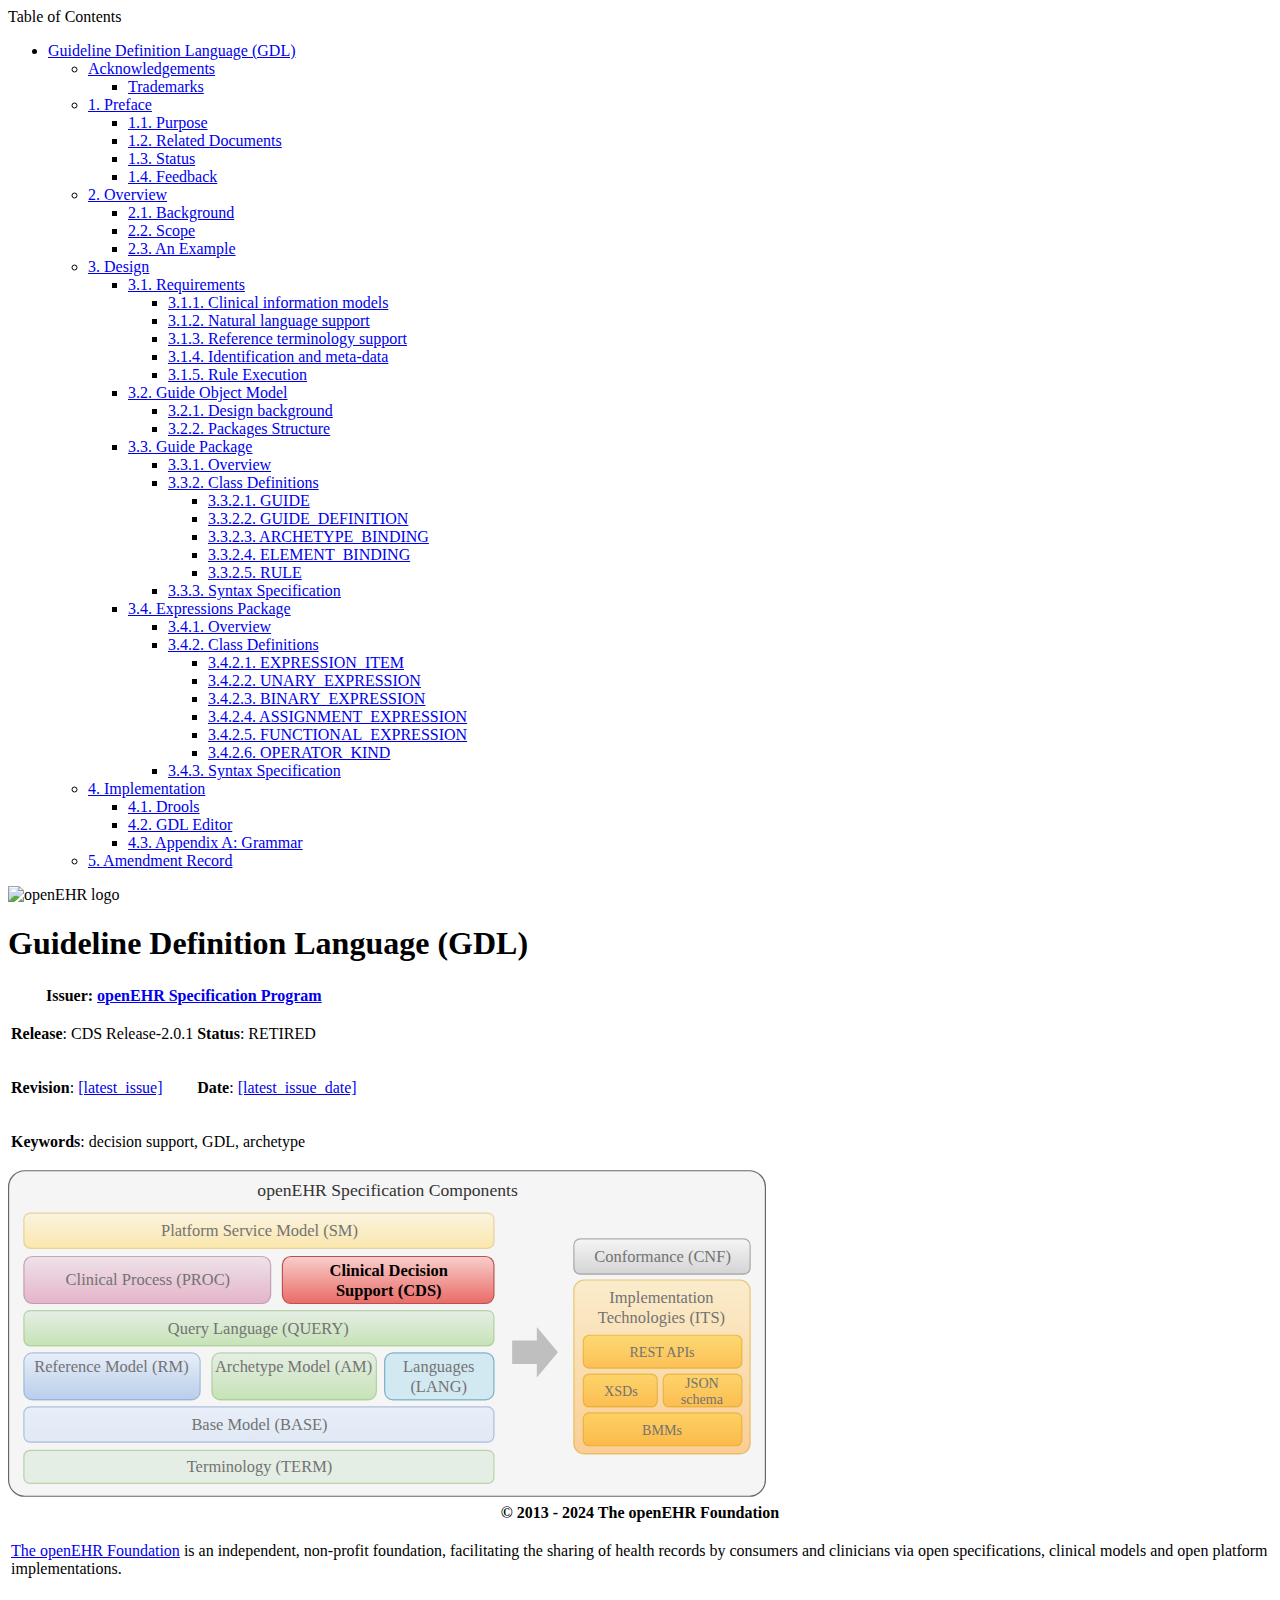
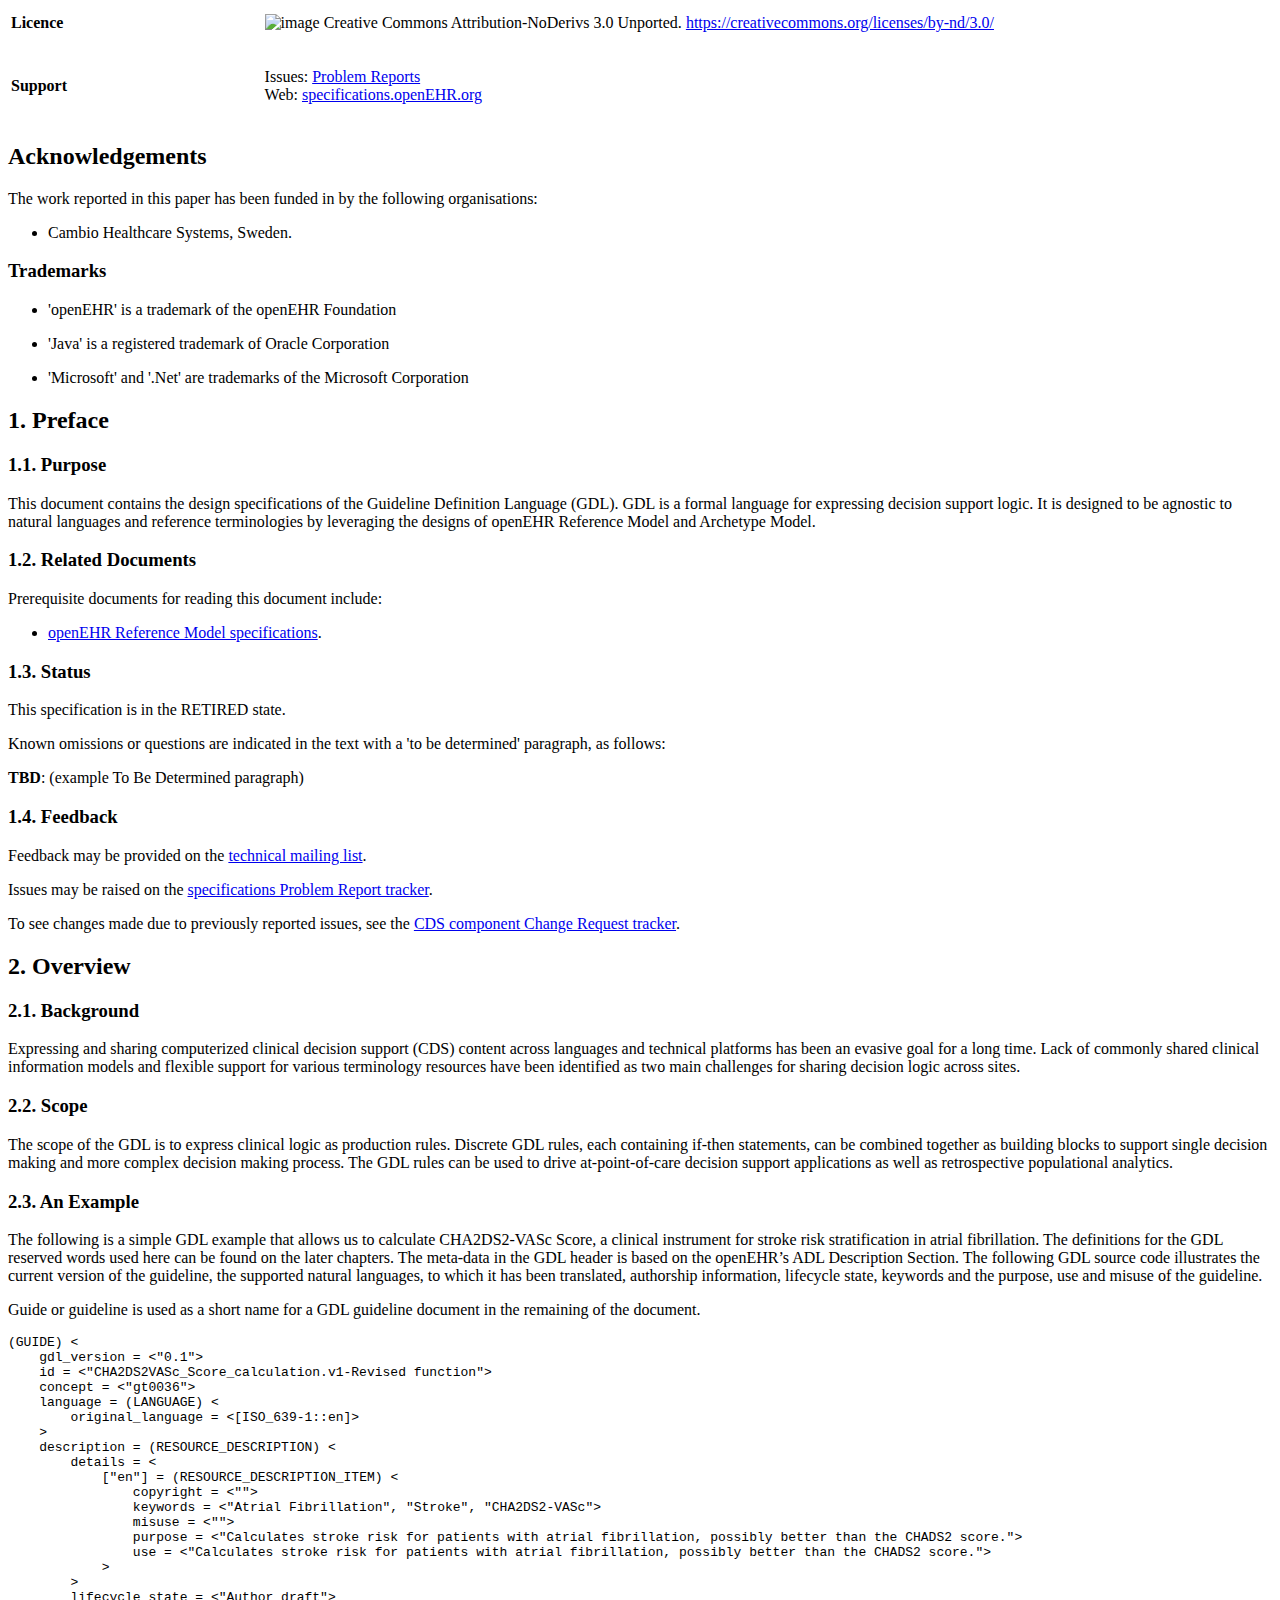
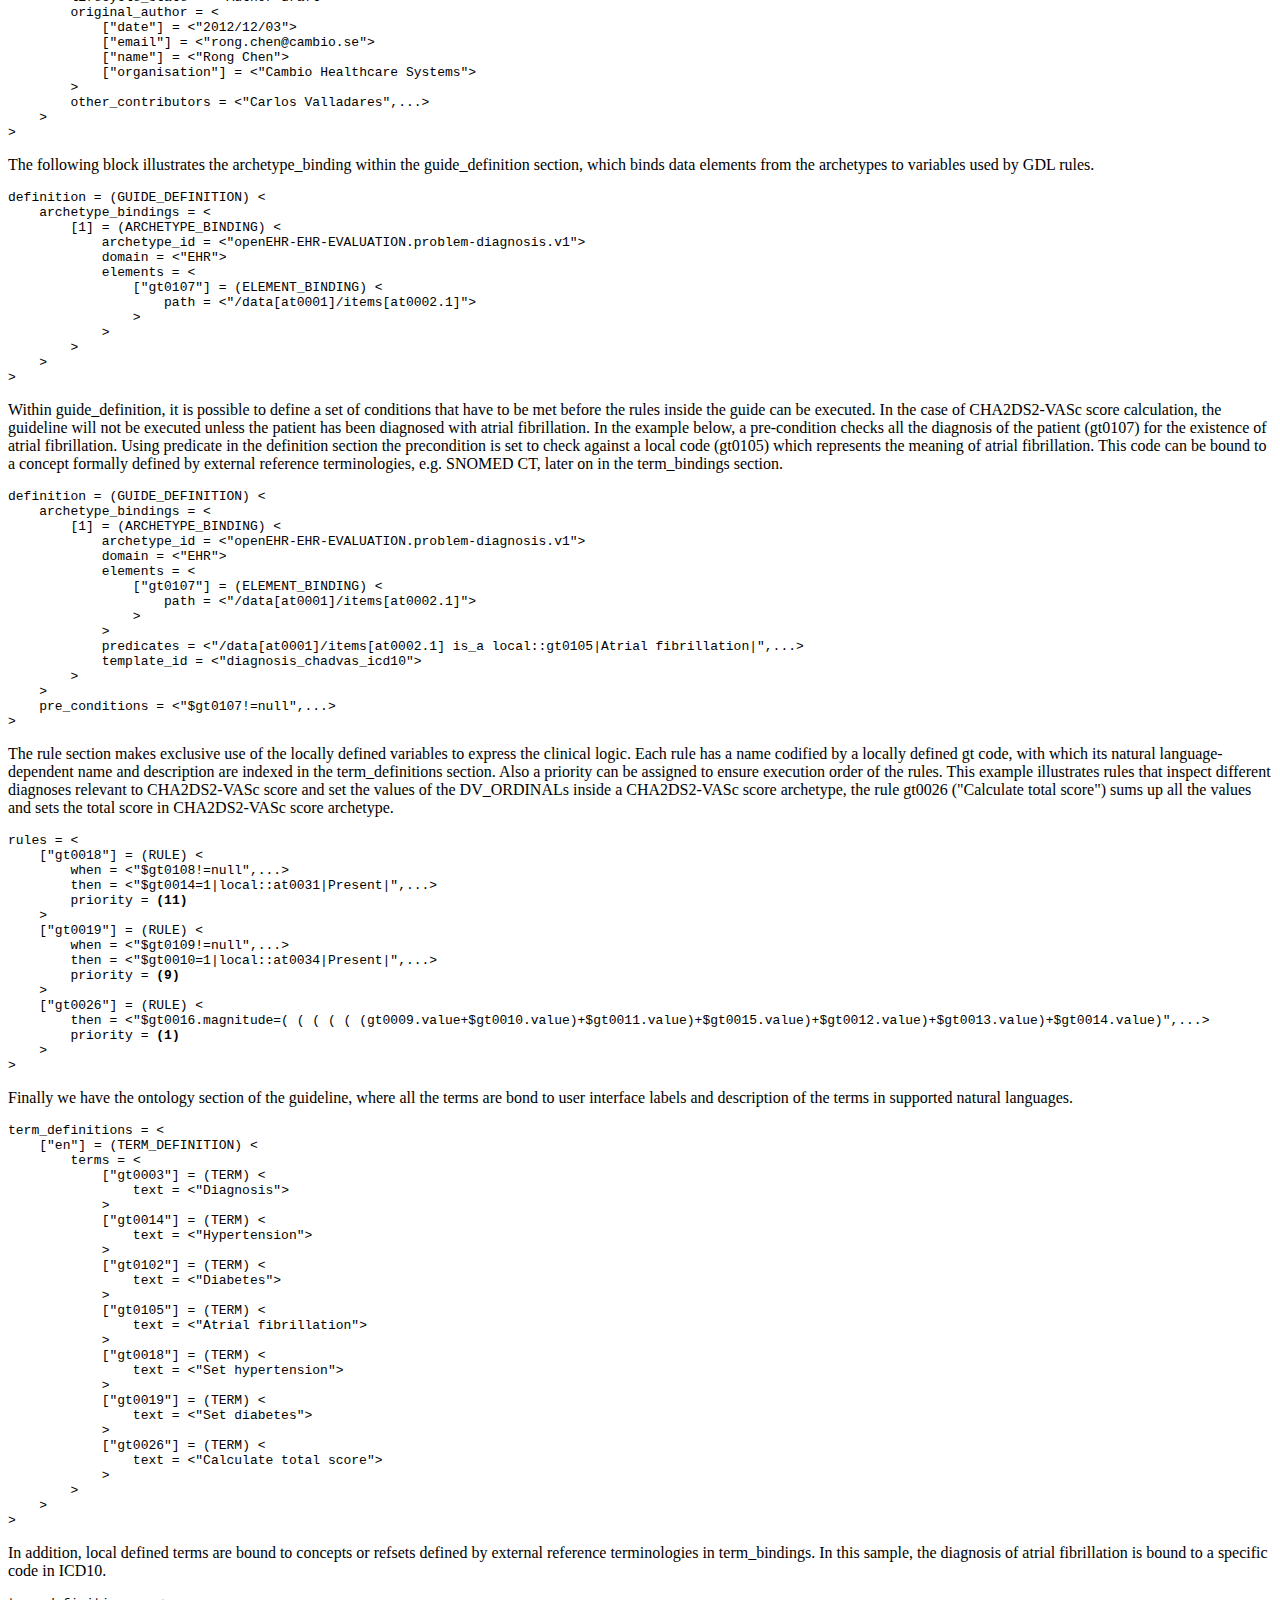
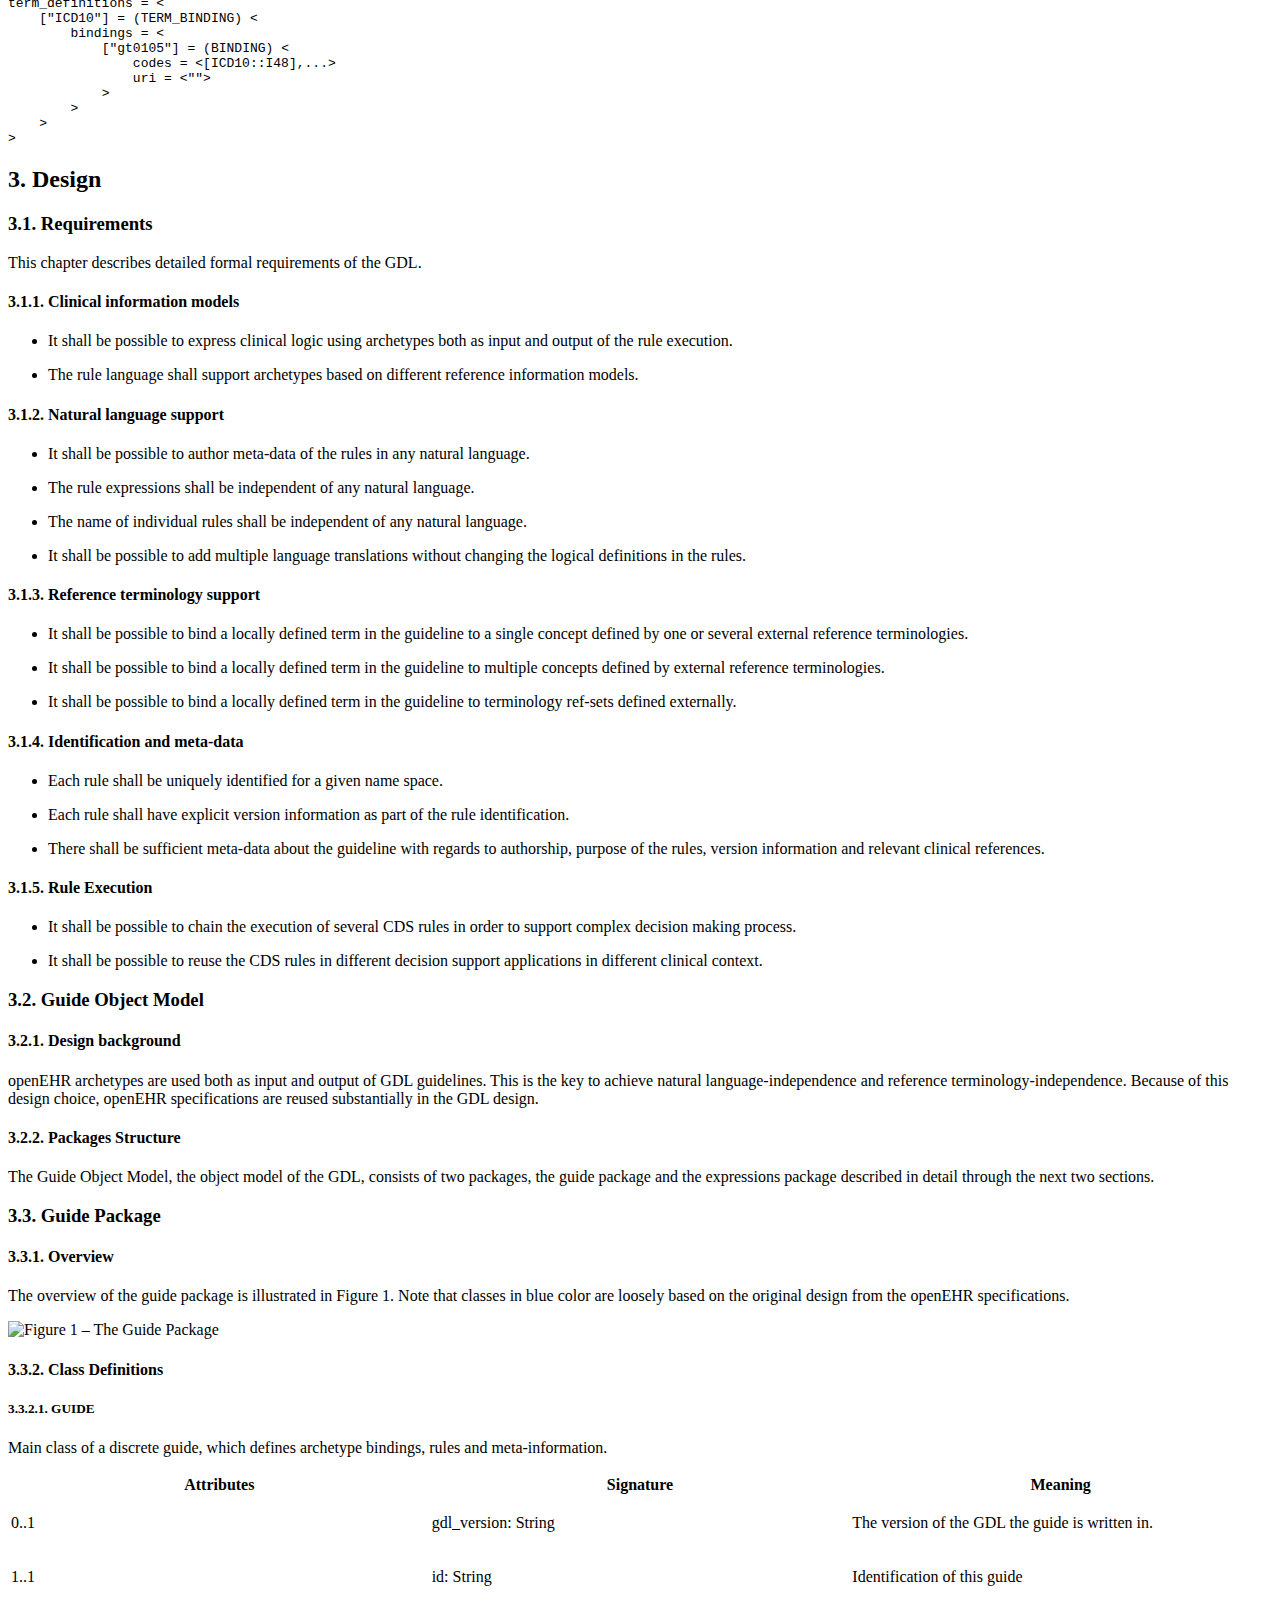
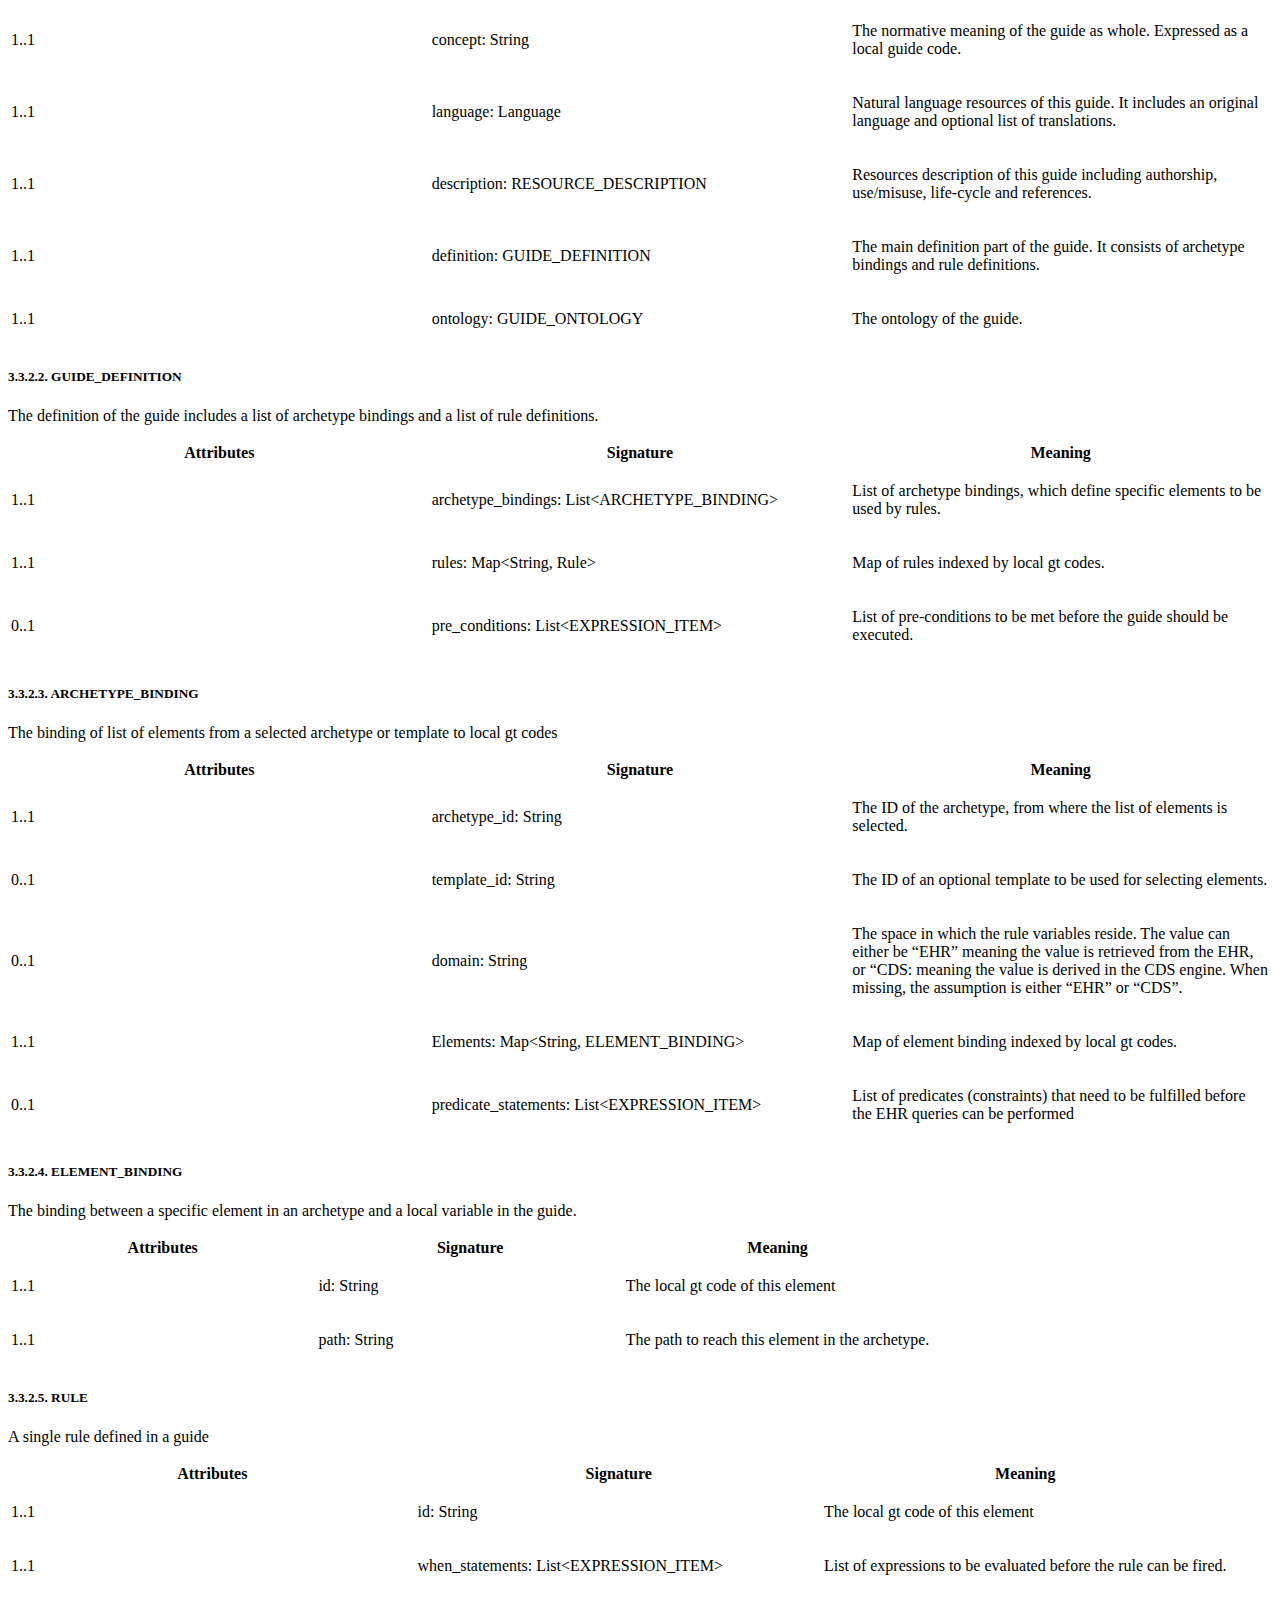
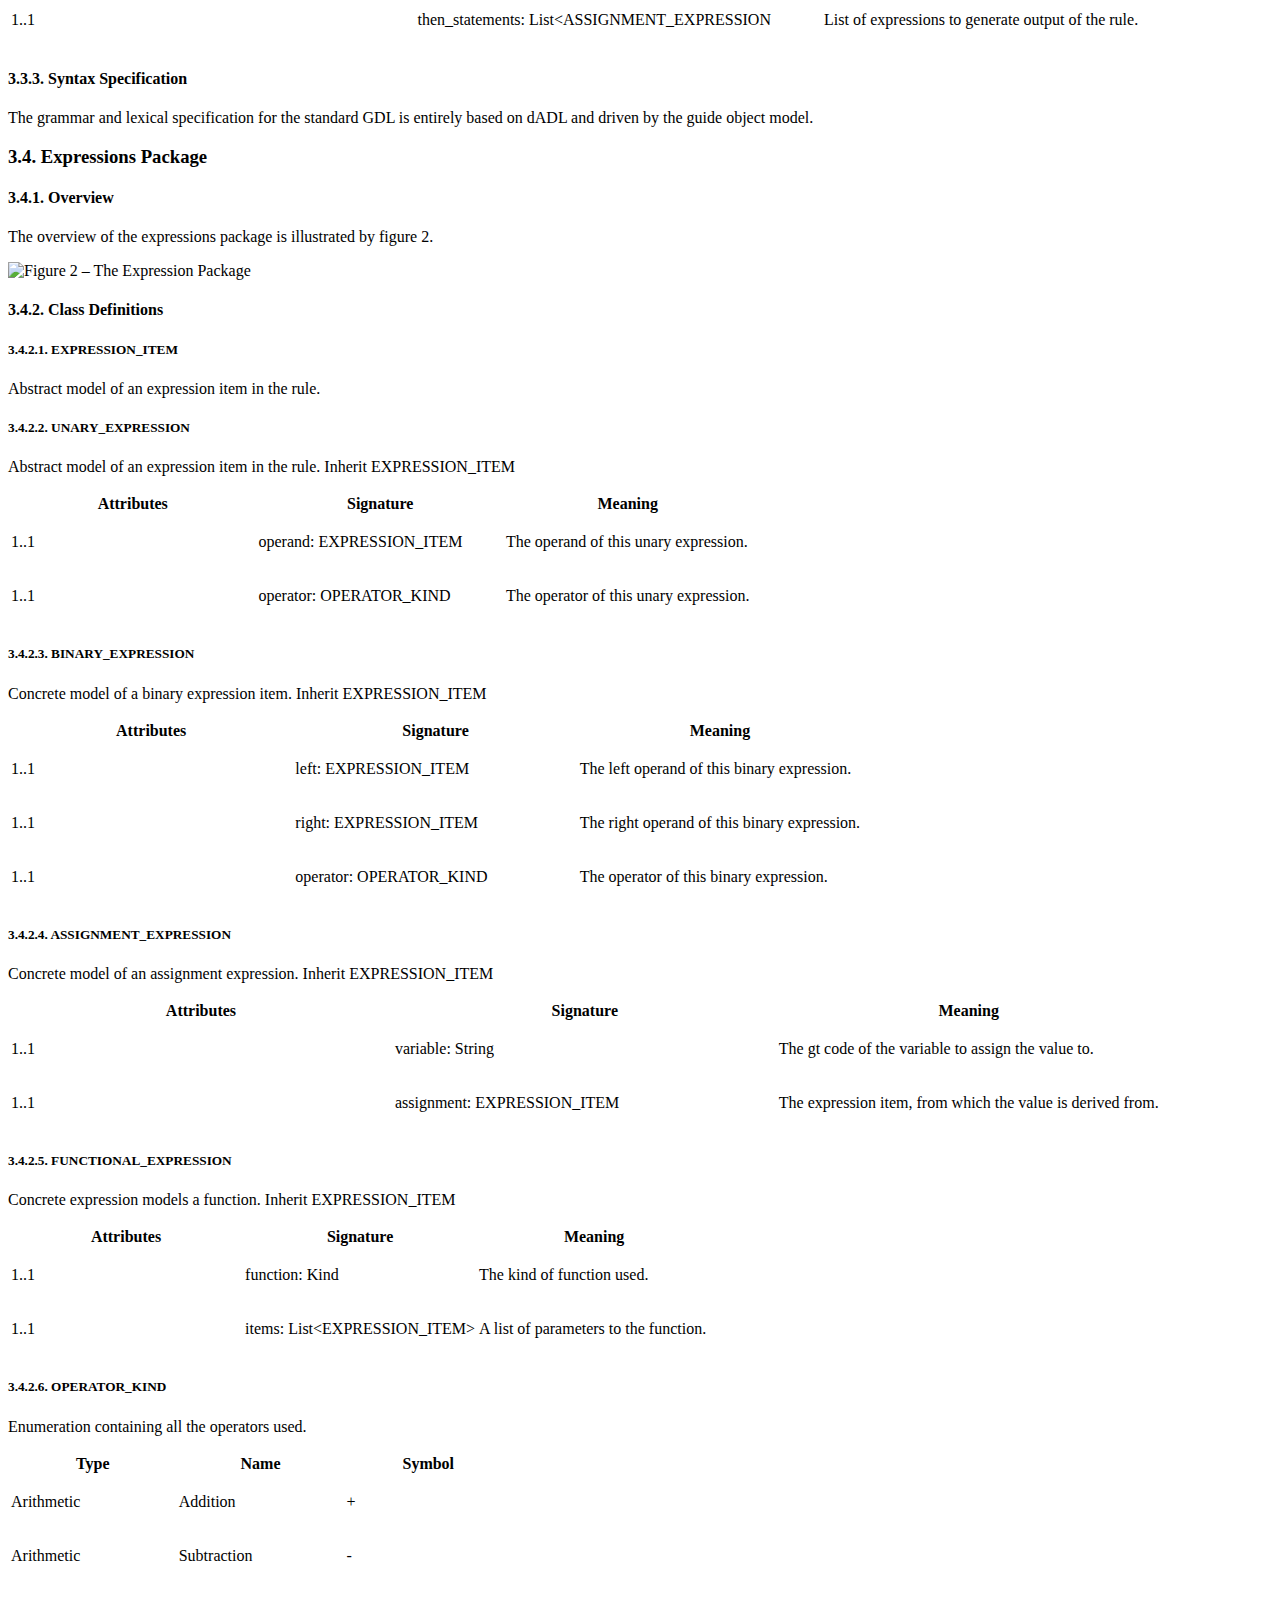
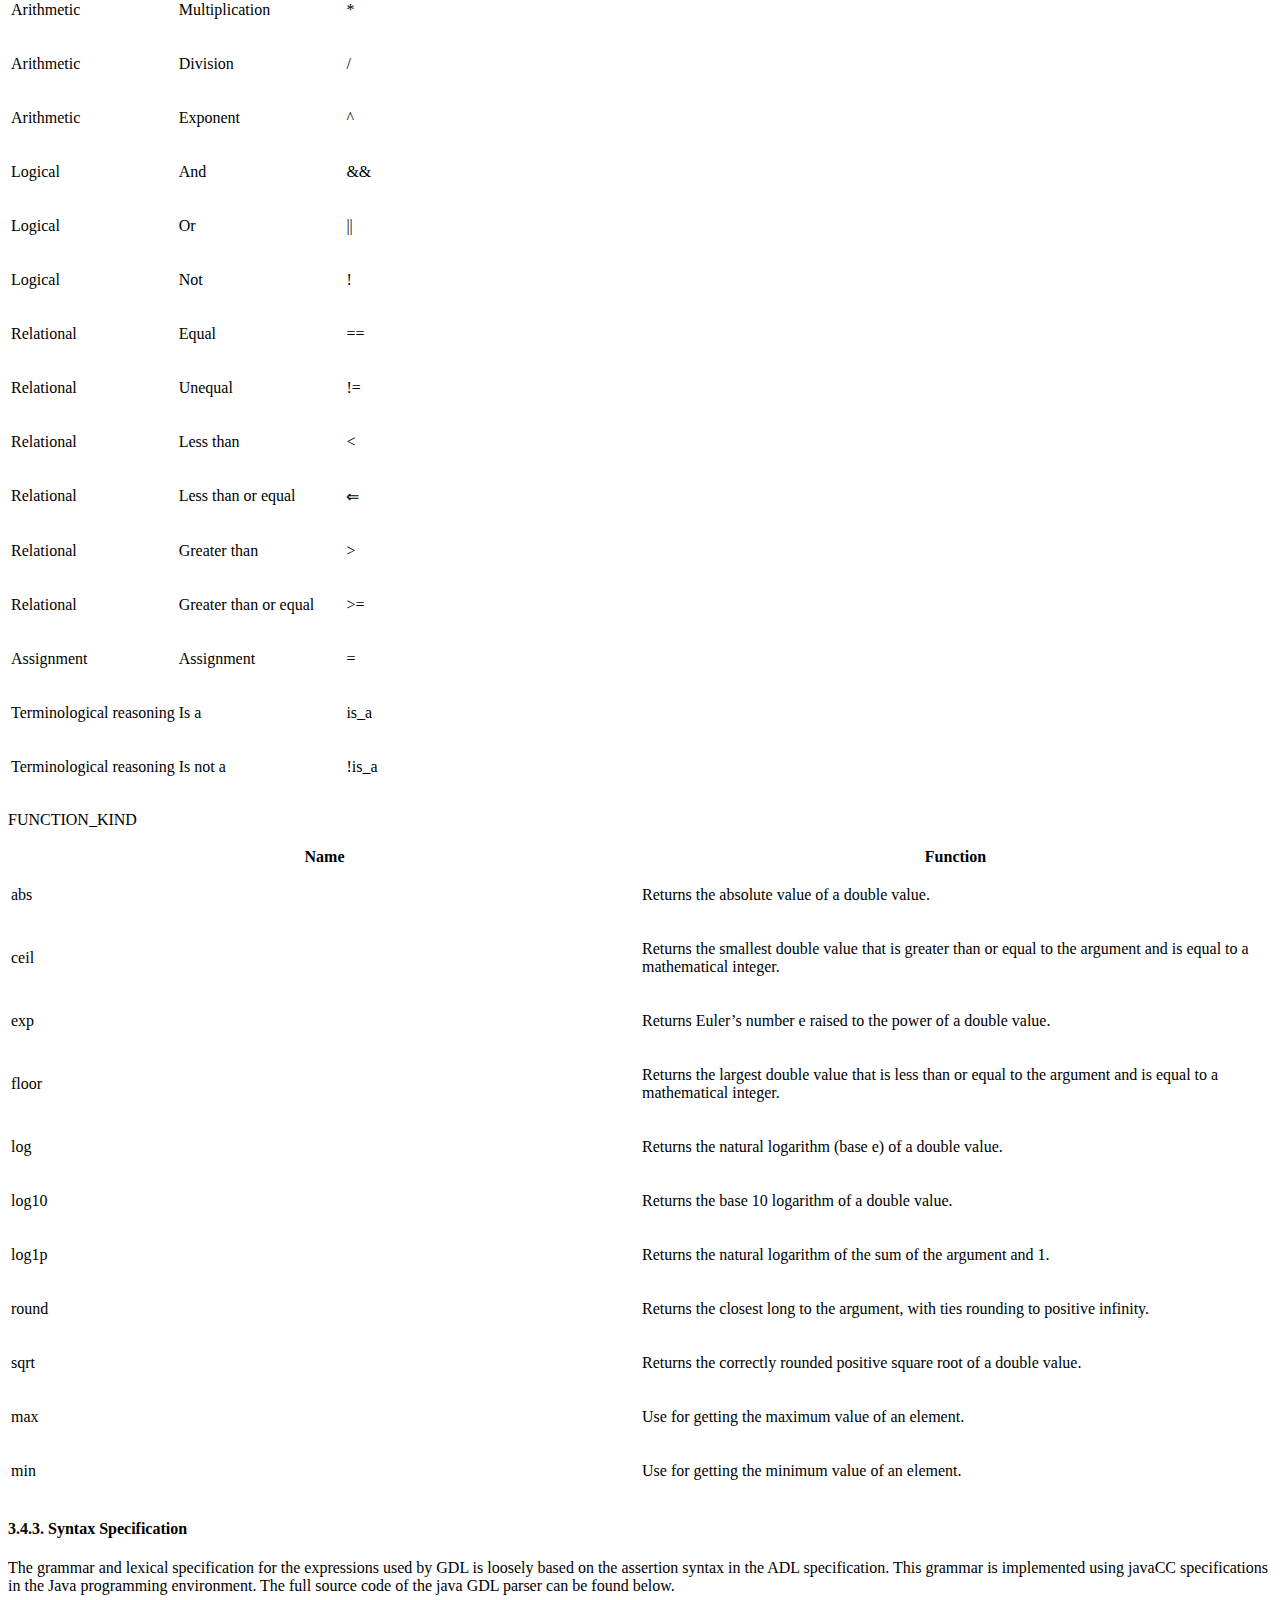
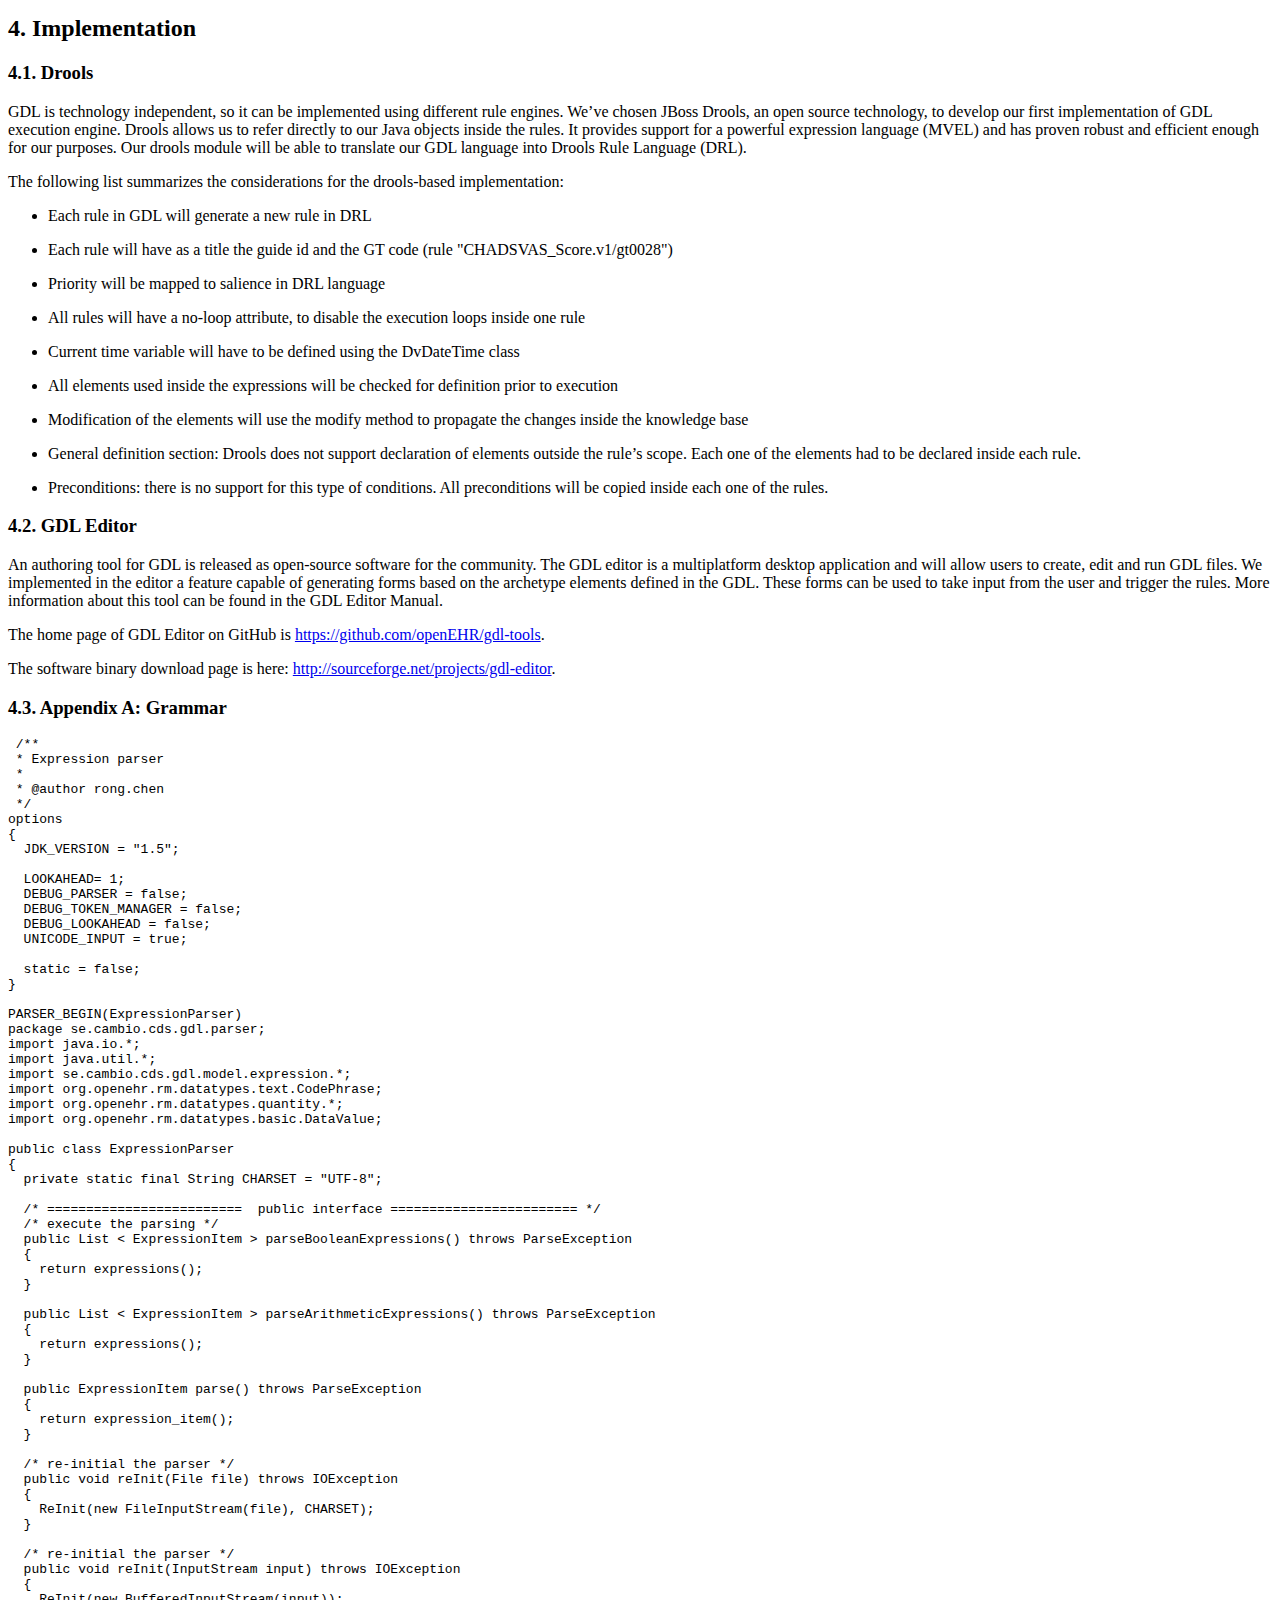
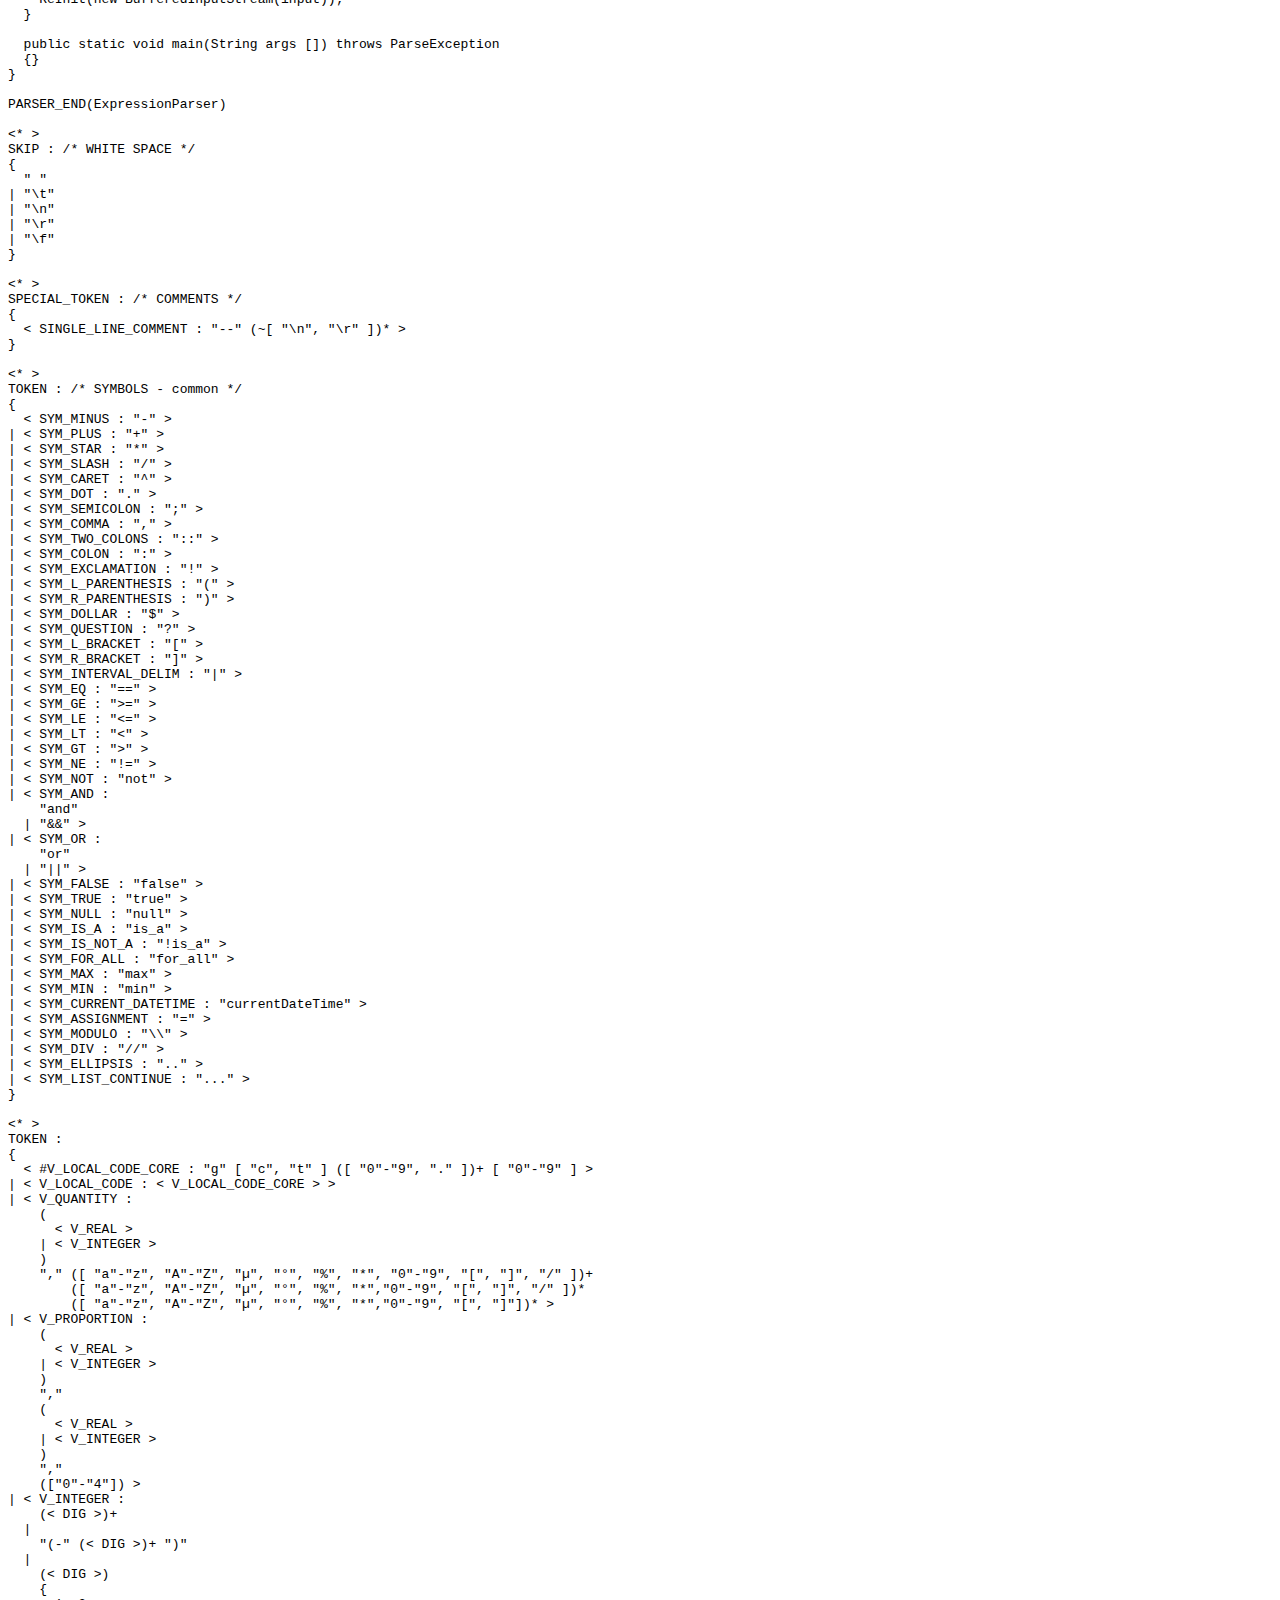
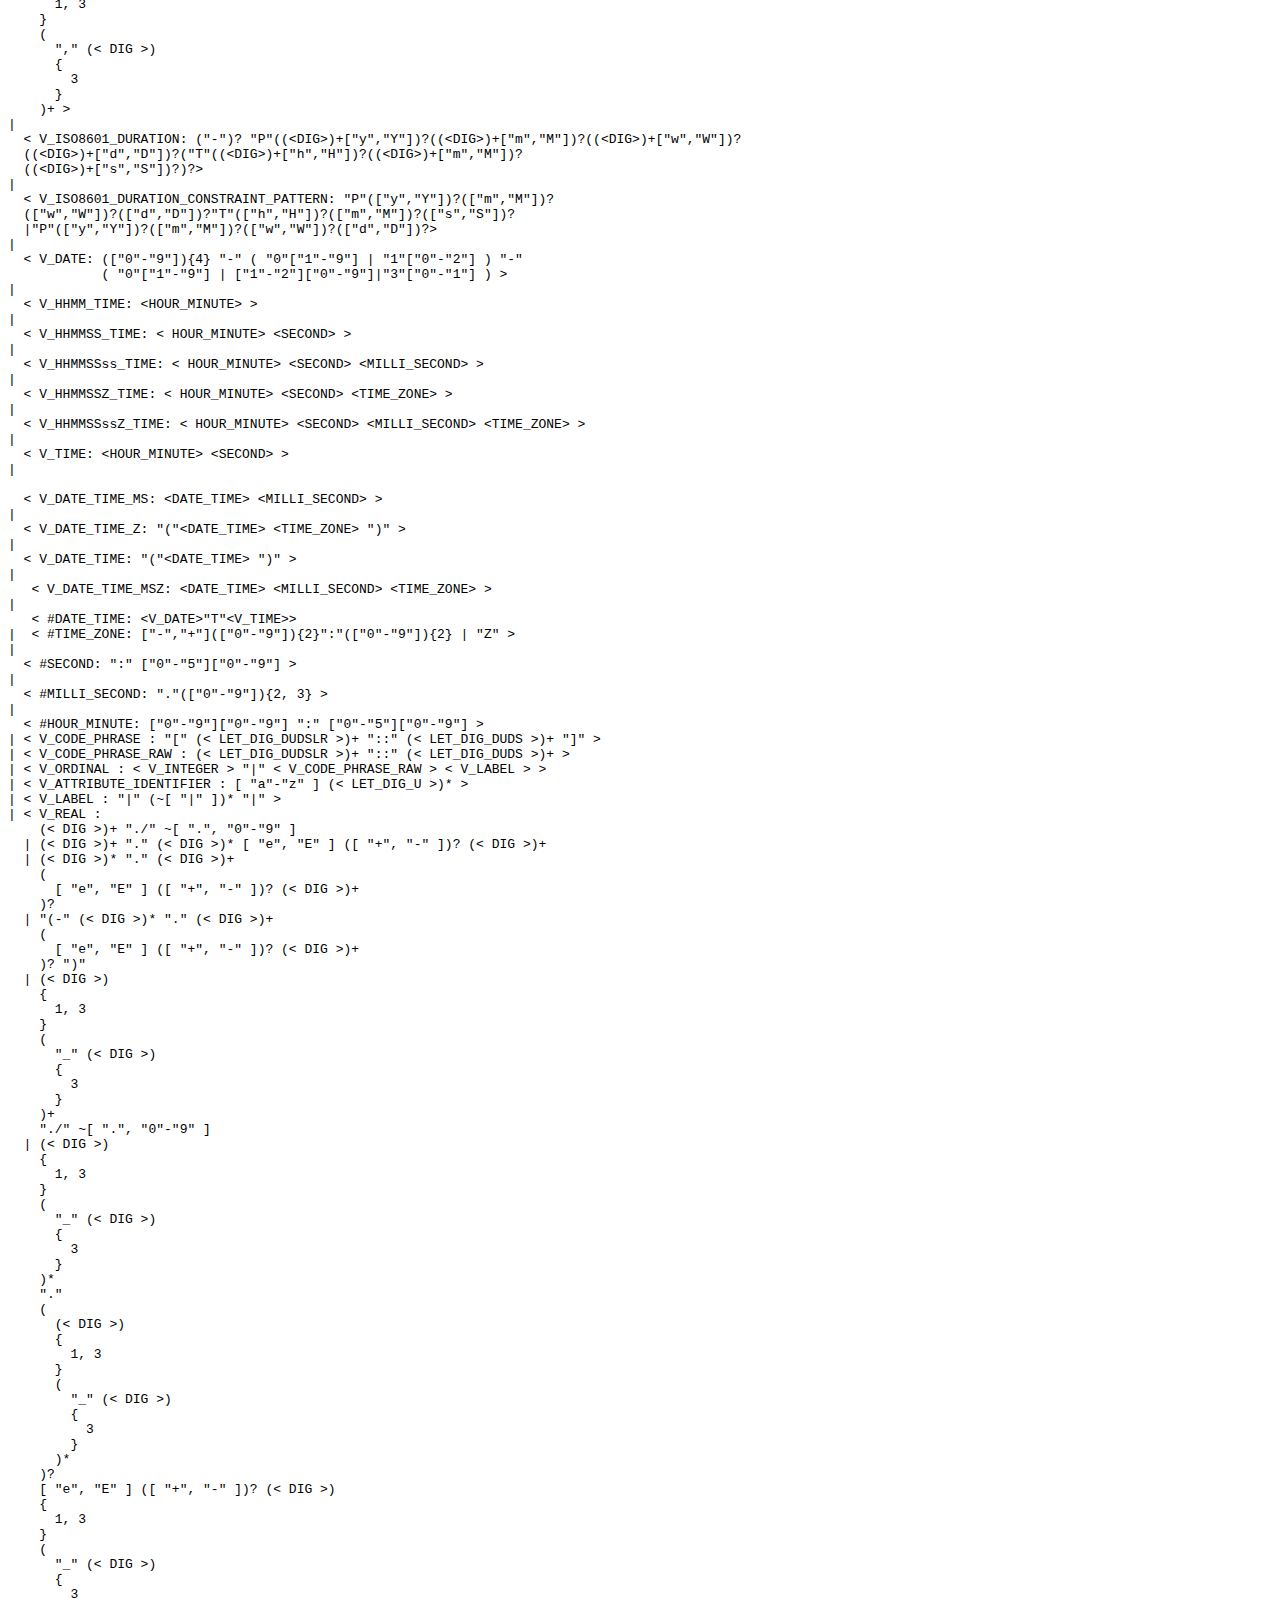
==== commit 49bcee5e: "rendering doc pages" ====
--- a/docs/GDL.html
+++ b/docs/GDL.html
@@ -227,7 +227,7 @@
 <div class="sect2">
 <h3 id="_status"><a class="anchor" href="#_status"></a>1.3. Status</h3>
 <div class="paragraph">
-<p>This specification is in the RETIRED state. The development version of this document can be found at <a href="https://specifications.openehr.org/releases/CDS/Release-2.0.1/GDL.html" target="_blank" rel="noopener">https://specifications.openehr.org/releases/CDS/Release-2.0.1/GDL.html</a>.</p>
+<p>This specification is in the RETIRED state.</p>
 </div>
 <div class="paragraph">
 <p>Known omissions or questions are indicated in the text with a 'to be determined' paragraph, as follows:</p>
@@ -1979,7 +1979,7 @@
 </div>
 <div id="footer">
 <div id="footer-text">
-Last updated 2024-07-31 09:51:31 UTC
+Last updated 2024-07-31 09:56:12 UTC
 </div>
 </div>
 <script src="https://specifications.openehr.org/js/asciidoctor-tabs.js"></script>
